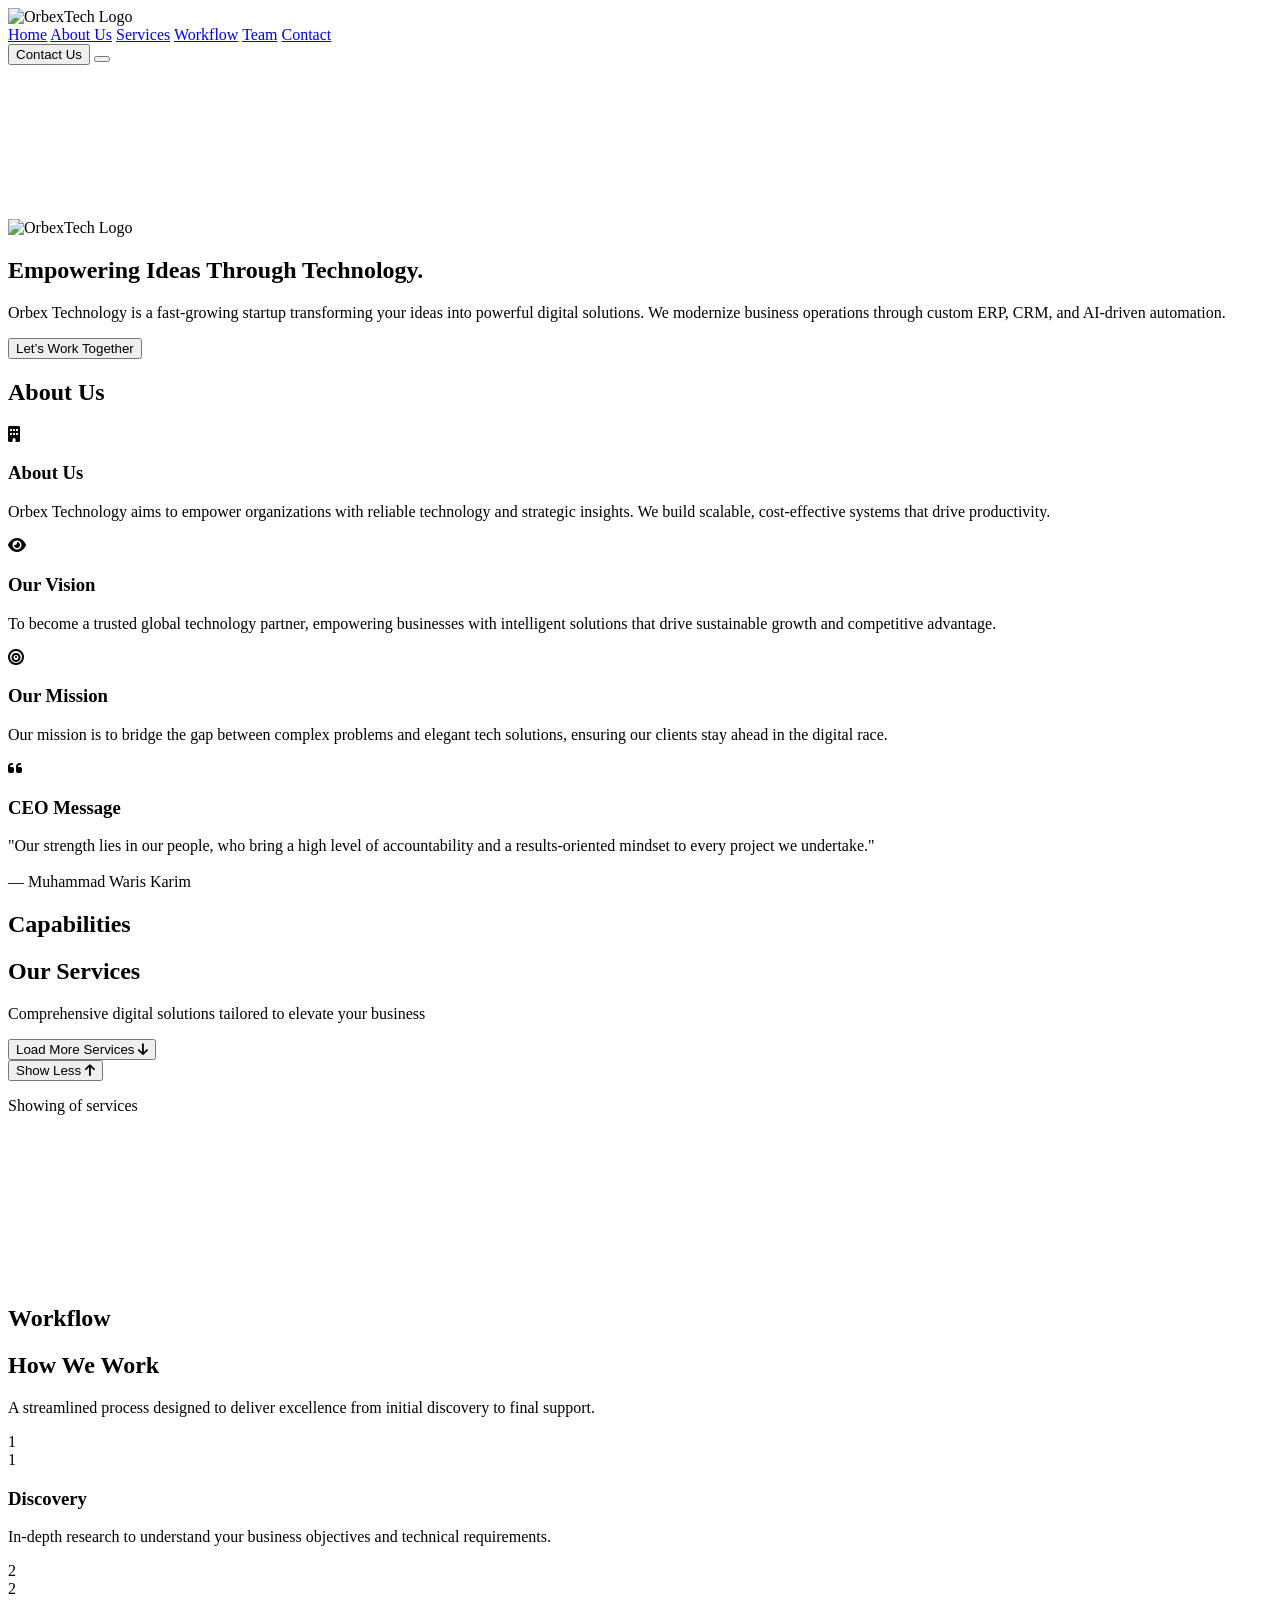
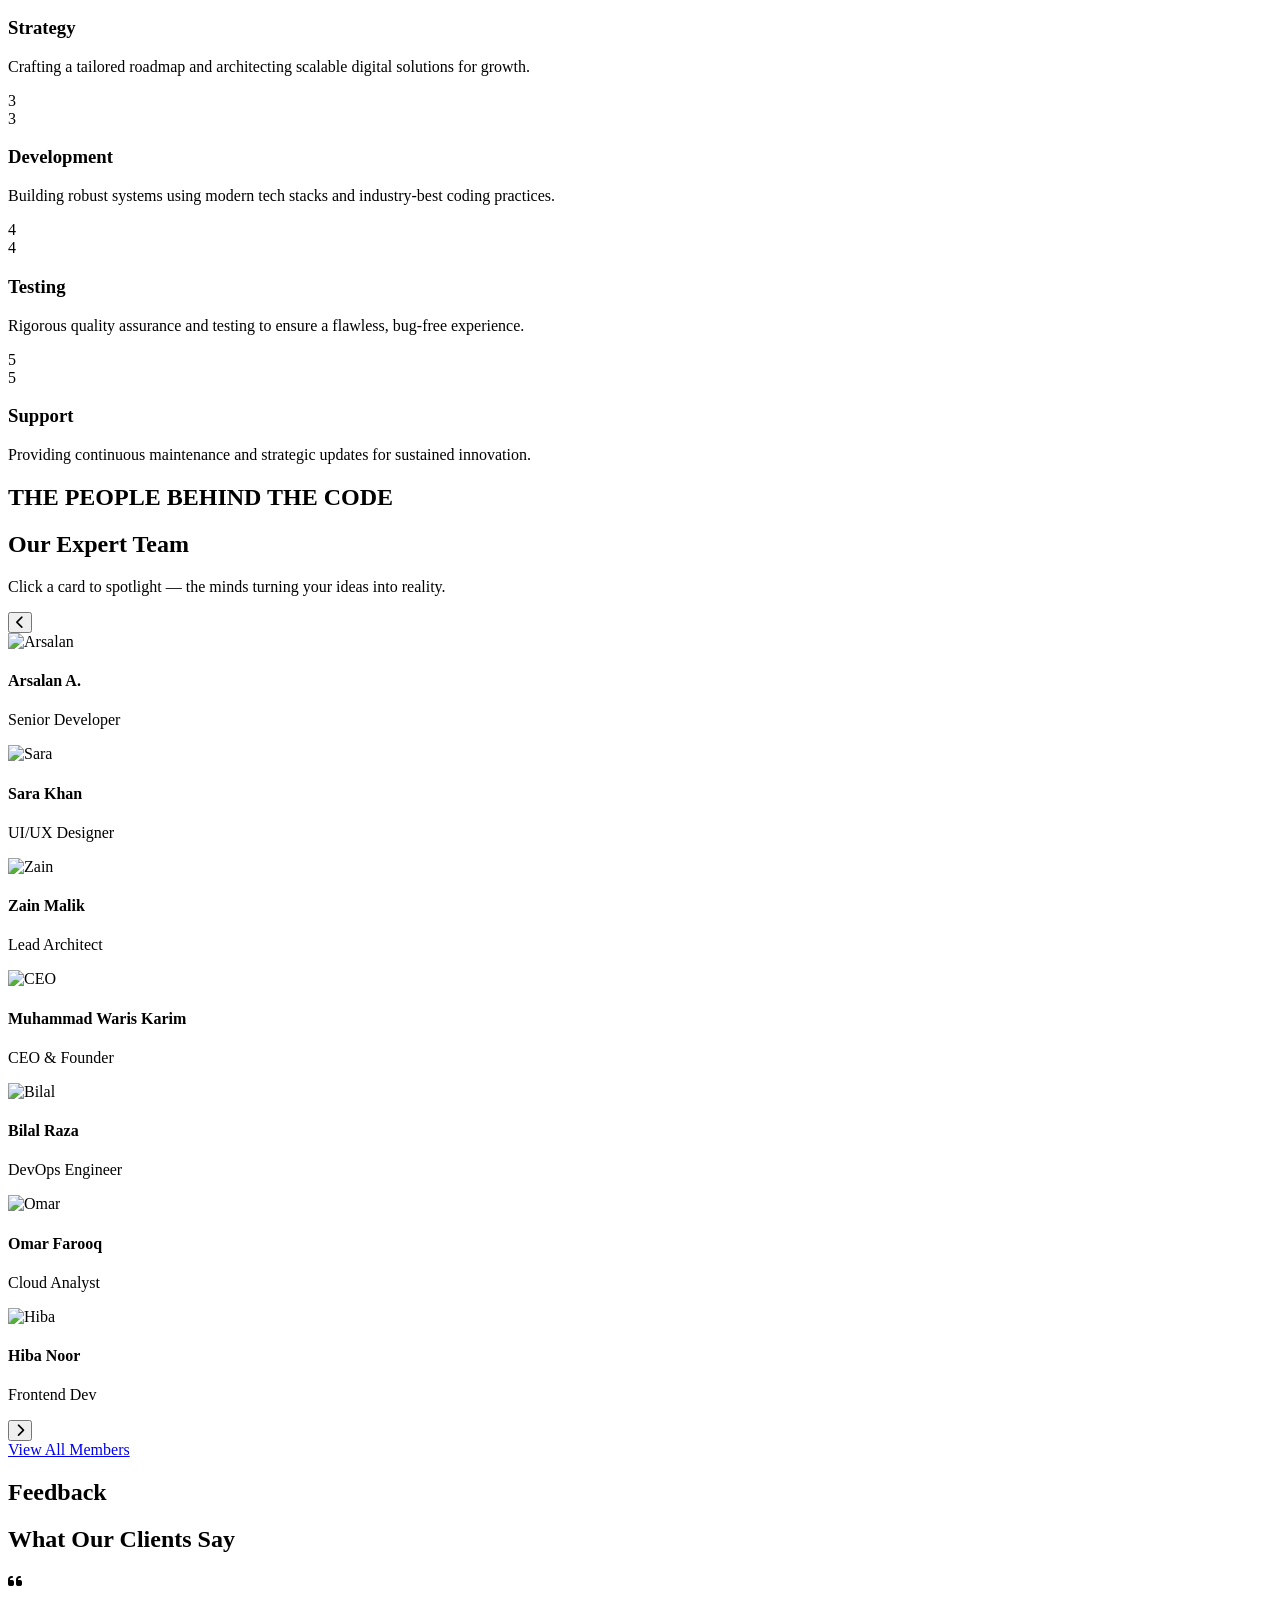
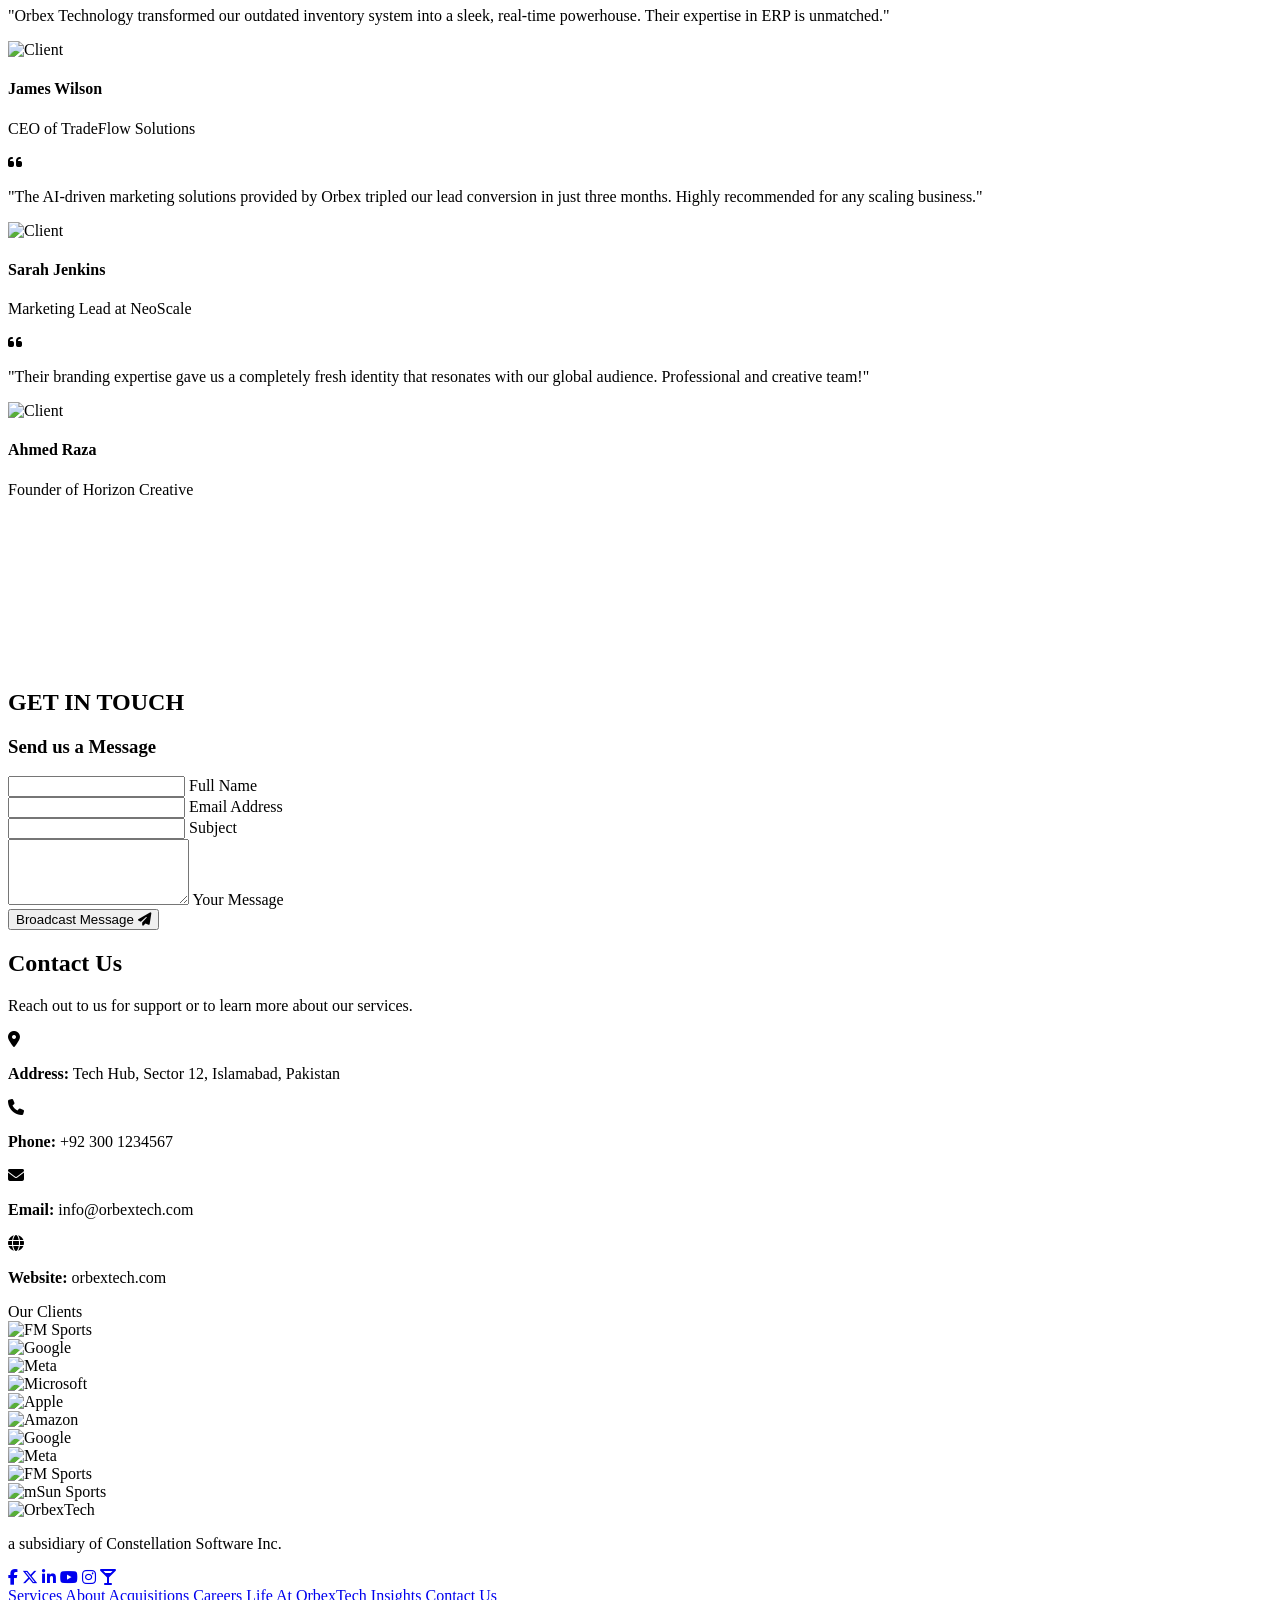
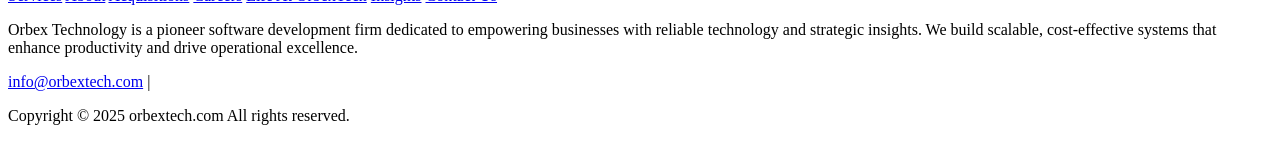
==== index.html @ 22288307 "Revert "Merge pull request #1 from jaweria15/FN" This reverts commit 90bc50b3d7a86ca5b21a5c7904facc3" ====
<!DOCTYPE html>
<html lang="en">

<head>
    <meta charset="UTF-8">
    <meta name="viewport" content="width=device-width, initial-scale=1.0">
    <title>OrbexTech | Tech Reality</title>
    <link rel="stylesheet" href="assets/css/style.css">
    <link rel="stylesheet" href="https://cdnjs.cloudflare.com/ajax/libs/font-awesome/6.4.0/css/all.min.css">
    <link
        href="https://fonts.googleapis.com/css2?family=Fira+Code:wght@400;600;700&family=Inter:wght@300;400;700&display=swap"
        rel="stylesheet">
    <script src="https://cdn.tailwindcss.com"></script>
    <link rel="stylesheet" href="https://cdnjs.cloudflare.com/ajax/libs/font-awesome/6.4.0/css/all.min.css">
    <link rel="stylesheet" href="https://cdnjs.cloudflare.com/ajax/libs/font-awesome/6.4.0/css/all.min.css">
    <script src="https://cdn.tailwindcss.com"></script>
    <script defer src="https://unpkg.com/alpinejs@3.x.x/dist/cdn.min.js"></script>
    <script src="https://cdnjs.cloudflare.com/ajax/libs/gsap/3.12.2/gsap.min.js"></script>
    <link rel="stylesheet" href="https://cdnjs.cloudflare.com/ajax/libs/font-awesome/6.4.2/css/all.min.css">
</head>

<body>
    <div class="ambient-glow"></div>
    <div class="ambient-glow ambient-glow-2"></div>

    <header class="main-header" id="header">
        <div class="header-container">
            <nav>
                <div class="nav-logo" id="navLogo">
                    <img src="assets/images/logo1.png" alt="OrbexTech Logo" class="footer-logo">
                </div>
                <div class="nav-links" id="navLinks">
                    <a href="#home">Home</a>
                    <a href="#Aboutus">About Us</a>
                    <a href="#Services">Services</a>
                    <a href="#Process">Workflow</a>
                    <a href="#Team">Team</a>
                    <a href="#contact">Contact</a>
                </div>
                <button class="btn nav-contact-btn " onclick="scrollToContact()"><span>Contact Us</span></button>
                <button class="nav-hamburger" id="navHamburger" aria-label="Toggle menu">
                    <span></span><span></span><span></span>
                </button>
            </nav>
        </div>
    </header>

    <!-- Update this div in your HTML - it should be right after body tag -->

    <section id="home" class="hero">
        <video autoplay muted loop playsinline class="hero-video">
            <source src="assets/images/hero1.mp4" type="video/mp4">
        </video>
        <div class="hero-overlay"></div>
        <div class="hero-content">
            <div class="flex justify-center mb-8" id="heroLogo">
                <img src="assets/images/logo1.png" alt="OrbexTech Logo"
                    class="max-w-[400px] lg:max-w-[550px] w-full h-auto drop-shadow-[0_0_30px_rgba(90,185,234,0.3)]">
            </div>
            <h1 class="text-4xl lg:text-6xl font-extrabold text-white tracking-tighter mb-4">Empowering Ideas Through
                <span class="text-[#7DD3FC]">Technology</span>.</h1>
            <p class="text-gray-300 text-lg lg:text-xl max-w-2xl mx-auto leading-relaxed mb-10">
                Orbex Technology is a fast-growing startup transforming your ideas into powerful digital solutions. We
                modernize business operations through custom ERP, CRM, and AI-driven automation.
            </p>
            <button class="btn"><span>Let’s Work Together</span></button>
        </div>
    </section>
    <section class="about-section py-15 bg-[#050505] relative overflow-hidden" id="Aboutus">
        <div class="max-w-7xl mx-auto px-6 relative z-10">

            <div class="text-center mb-10">

                <h1 class="text-5xl font-bold text-white tracking-tighter" id="about-title">About Us</h1>
                <div class="h-1 w-12 bg-[#2E4A71] mx-auto mt-4" id="about-line"></div>
            </div>

            <div class="grid grid-cols-1 md:grid-cols-2 lg:grid-cols-4 gap-8">

                <div
                    class="reveal-card about-card opacity-0 bg-[#0f0f12] border border-white/10 p-10 rounded-2xl hover:border-[#7DD3FC]/50 transition-all duration-300 group">
                    <div class="text-[#7DD3FC] text-3xl mb-6 group-hover:scale-110 transition-transform">
                        <i class="fas fa-building"></i>
                    </div>
                    <h3 class="text-white font-bold text-xl mb-4">About Us</h3>
                    <p class="text-gray-400 text-sm leading-relaxed">Orbex Technology aims to empower organizations with
                        reliable technology and strategic insights. We build scalable, cost-effective systems that drive
                        productivity.</p>
                </div>

                <div
                    class="reveal-card about-card opacity-0 bg-[#0f0f12] border border-white/10 p-10 rounded-2xl hover:border-[#2E4A71]/50 transition-all duration-300 group">
                    <div class="text-[#2E4A71] text-3xl mb-6 group-hover:scale-110 transition-transform">
                        <i class="fas fa-eye"></i>
                    </div>
                    <h3 class="text-white font-bold text-xl mb-4">Our Vision</h3>
                    <p class="text-gray-400 text-sm leading-relaxed">To become a trusted global technology partner,
                        empowering businesses with intelligent solutions that drive sustainable growth and competitive
                        advantage.</p>
                </div>

                <div
                    class="reveal-card about-card opacity-0 bg-[#0f0f12] border border-white/10 p-10 rounded-2xl hover:border-[#7DD3FC]/50 transition-all duration-300 group">
                    <div class="text-[#7DD3FC] text-3xl mb-6 group-hover:scale-110 transition-transform">
                        <i class="fas fa-bullseye"></i>
                    </div>
                    <h3 class="text-white font-bold text-xl mb-4">Our Mission</h3>
                    <p class="text-gray-400 text-sm leading-relaxed">Our mission is to bridge the gap between complex
                        problems and elegant tech solutions, ensuring our clients stay ahead in the digital race.</p>
                </div>

                <div
                    class="reveal-card about-card opacity-0 bg-[#0f0f12] border border-white/10 p-10 rounded-2xl hover:border-[#2E4A71]/50 transition-all duration-300 group">
                    <div class="text-[#2E4A71] text-3xl mb-6 group-hover:scale-110 transition-transform">
                        <i class="fas fa-quote-left"></i>
                    </div>
                    <h3 class="text-white font-bold text-xl mb-4">CEO Message</h3>
                    <p class="text-gray-400 text-sm leading-relaxed">"Our strength lies in our people, who bring a high
                        level of accountability and a results-oriented mindset to every project we undertake." <br><br>—
                        Muhammad Waris Karim</p>
                </div>

            </div>
        </div>
    </section>

    <div class="reveal-on-scroll">



        <section id="Services" class="py-16 lg:py-24 bg-[#050505] relative overflow-hidden" x-data="servicesApp()"
            x-init="init()">
            <!-- Background Effects -->
            <div class="absolute inset-0 pointer-events-none">
                <div class="absolute top-0 left-0 w-96 h-96 bg-[#2E4A71]/20 rounded-full filter blur-3xl"></div>
                <div class="absolute bottom-0 right-0 w-96 h-96 bg-[#7DD3FC]/20 rounded-full filter blur-3xl"></div>
            </div>

            <div class="max-w-7xl mx-auto px-4 sm:px-6 mb-10 lg:mb-16">
                <h2 class="text-[#7DD3FC] font-mono tracking-[0.3em] uppercase text-[10px] lg:text-xs mb-3">Capabilities
                </h2>
                <h1 class="text-4xl sm:text-5xl lg:text-5xl font-bold text-white tracking-tighter">Our <span
                        class="text-[#2E4A71]">Services</span></h1>
                <div class="h-1 w-16 lg:w-20 bg-[#2E4A71] mt-4"></div>
                <p class="text-gray-400 text-sm lg:text-base max-w-2xl mt-4">Comprehensive digital solutions tailored to
                    elevate your business</p>
            </div>

            <!-- Services Grid - Shows only visible services -->
            <div
                class="max-w-7xl mx-auto px-4 sm:px-6 grid grid-cols-1 md:grid-cols-2 lg:grid-cols-3 gap-4 lg:gap-8 relative z-10">
                <template x-for="(service, index) in visibleServices" :key="index">
                    <div
                        class="service-card group relative h-[350px] sm:h-[400px] lg:h-[450px] rounded-2xl lg:rounded-[2rem] overflow-hidden border border-white/10 hover:border-[#7DD3FC]/30 transition-all duration-500">
                        <!-- Background Image -->
                        <img :src="service.image"
                            class="absolute inset-0 w-full h-full object-cover transition-transform duration-700 group-hover:scale-110"
                            :alt="service.title">

                        <!-- Gradient Overlay -->
                        <div
                            class="absolute inset-0 bg-gradient-to-t from-[#0D0D0E] via-[#0D0D0E]/80 to-transparent opacity-90 group-hover:opacity-80 transition-opacity duration-500">
                        </div>

                        <!-- Icon - Responsive sizing -->
                        <div class="absolute top-6 left-6 lg:top-8 lg:left-8 w-10 h-10 lg:w-14 lg:h-14 bg-[#050505]/80 backdrop-blur-md rounded-xl lg:rounded-2xl border border-white/20 flex items-center justify-center z-20"
                            :style="'border-color: ' + service.color + '30'">
                            <i :class="service.icon" class="text-lg lg:text-2xl" :style="'color: ' + service.color"></i>
                        </div>

                        <!-- Content - Responsive text sizes -->
                        <div
                            class="absolute inset-x-0 bottom-0 p-5 lg:p-10 z-20 transform transition-transform duration-500 translate-y-0 lg:translate-y-8 group-hover:translate-y-0">
                            <h3 class="text-xl lg:text-2xl font-bold text-white mb-2 lg:mb-3" x-html="service.title">
                            </h3>

                            <!-- Features List (visible on hover) -->
                            <div
                                class="space-y-1 lg:space-y-2 mb-3 lg:mb-4 opacity-0 max-h-0 group-hover:opacity-100 group-hover:max-h-40 transition-all duration-500 delay-100 overflow-hidden">
                                <template x-for="(feature, idx) in service.features" :key="idx">
                                    <div class="flex items-center gap-2">
                                        <i class="fas fa-check-circle text-xs" :style="'color: ' + service.color"></i>
                                        <span class="text-gray-300 text-xs lg:text-sm" x-text="feature"></span>
                                    </div>
                                </template>
                            </div>

                            <!-- Description - appears on hover -->
                            <p class="text-gray-300 text-xs lg:text-sm leading-relaxed mb-3 lg:mb-4 opacity-0 max-h-0 group-hover:opacity-100 group-hover:max-h-20 transition-all duration-500 delay-200"
                                x-text="service.description"></p>

                            <!-- Explore Link -->
                            <a :href="service.url"
                                class="flex items-center gap-2 text-xs lg:text-sm font-bold uppercase tracking-widest cursor-pointer transition-all duration-300 hover:gap-3"
                                :style="'color: ' + service.color" target="_blank">
                                Explore More <i class="fas fa-chevron-right text-[8px] lg:text-[10px]"></i>
                            </a>
                        </div>

                        <!-- Corner Accent -->
                        <div
                            class="absolute top-0 right-0 w-16 h-16 bg-gradient-to-br from-transparent to-white/5 rounded-bl-3xl">
                        </div>
                    </div>
                </template>
            </div>

            <!-- Load More Button -->
            <div class="text-center mt-10 lg:mt-16" x-show="!showAll">
                <button @click="loadMore"
                    class="group relative px-8 lg:px-12 py-3 lg:py-4 bg-transparent border-2 border-[var(--primary-blue)] rounded-full overflow-hidden transition-all duration-300 hover:scale-105">
                    <!-- Button Background Animation -->
                    <span
                        class="absolute inset-0 bg-gradient-to-r from-[var(--primary-blue)] to-[var(--accent-sky)] opacity-0 group-hover:opacity-100 transition-opacity duration-300"></span>

                    <!-- Button Content -->
                    <span
                        class="relative z-10 flex items-center gap-2 lg:gap-3 text-white font-bold text-sm lg:text-base">
                        <span>Load More Services</span>
                        <span class="flex items-center gap-1">
                            <span class="w-1 h-1 bg-white rounded-full animate-pulse"></span>
                            <span class="w-1 h-1 bg-white rounded-full animate-pulse animation-delay-200"></span>
                            <span class="w-1 h-1 bg-white rounded-full animate-pulse animation-delay-400"></span>
                        </span>
                        <i class="fas fa-arrow-down group-hover:translate-y-1 transition-transform duration-300"></i>
                    </span>
                </button>
            </div>

            <!-- Show Less Button (appears when all services are visible) -->
            <div class="text-center mt-10 lg:mt-16" x-show="showAll">
                <button @click="showLess"
                    class="group relative px-8 lg:px-12 py-3 lg:py-4 bg-transparent border-2 border-[#7DD3FC] rounded-full overflow-hidden transition-all duration-300 hover:border-[#2E4A71] hover:scale-105">
                    <span
                        class="absolute inset-0 bg-gradient-to-r from-[#7DD3FC] to-[#2E4A71] opacity-0 group-hover:opacity-20 transition-opacity duration-300"></span>
                    <span
                        class="relative z-10 flex items-center gap-2 lg:gap-3 text-white font-bold text-sm lg:text-base">
                        <span>Show Less</span>
                        <i class="fas fa-arrow-up group-hover:-translate-y-1 transition-transform duration-300"></i>
                    </span>
                </button>
            </div>

            <!-- Service Counter -->
            <div class="text-center mt-6 lg:mt-8">
                <p class="text-gray-500 text-xs lg:text-sm">
                    Showing <span x-text="visibleServices.length"></span> of <span x-text="services.length"></span>
                    services
                </p>
        </section>
    </div>


    <!-- How We Work Section -->
    <section id="Process" class="py-24 relative overflow-hidden">
        <video autoplay muted loop playsinline class="absolute inset-0 w-full h-full object-cover z-0 opacity-40">
            <source src="assets/images/bg_premium.mp4" type="video/mp4">
        </video>        <div class="max-w-7xl mx-auto px-6 mb-16 text-center">
            <h2 class="text-[var(--accent-sky)] font-mono tracking-[0.3em] uppercase text-xs mb-3">Workflow</h2>
            <h1 class="text-4xl lg:text-5xl font-bold text-white tracking-tighter">How We <span
                    class="text-[var(--primary-blue)]">Work</span></h1>
            <div
                class="h-1.5 w-24 bg-gradient-to-r from-[var(--primary-blue)] to-transparent mx-auto mt-4 rounded-full">
            </div>
            <p class="text-[var(--text-muted)] mt-6 max-w-2xl mx-auto">A streamlined process designed to deliver
                excellence from initial discovery to final support.</p>
        </div>
        <div class="max-w-7xl mx-auto px-6 relative z-10 grid grid-cols-1 sm:grid-cols-2 lg:grid-cols-5 gap-6">

            <div
                class="relative bg-white/5 border border-white/10 p-10 rounded-[2.5rem] hover:border-[#2563EB] hover:bg-[#2563EB]/10 hover:-translate-y-3 transition-all duration-500 group overflow-hidden">
                <div
                    class="absolute -bottom-4 -right-4 text-9xl font-black text-white/5 group-hover:text-[#2563EB]/10 transition-colors">
                    1</div>
                <div
                    class="w-16 h-16 rounded-2xl bg-[#2563EB] flex items-center justify-center text-white font-bold text-2xl mb-8 shadow-[0_0_20px_rgba(0,82,255,0.4)] group-hover:scale-110 transition-all">
                    1</div>
                <h3 class="text-white font-bold text-2xl mb-4">Discovery</h3>
                <p class="text-gray-400 text-sm leading-relaxed mb-4">In-depth research to understand your business
                    objectives and technical requirements.</p>
                <div class="w-8 h-1 bg-[#2563EB] rounded-full group-hover:w-full transition-all duration-700"></div>
            </div>

            <div
                class="relative bg-white/5 border border-white/10 p-10 rounded-[2.5rem] hover:border-[#7DD3FC] hover:bg-[#7DD3FC]/10 hover:-translate-y-3 transition-all duration-500 group overflow-hidden">
                <div
                    class="absolute -bottom-4 -right-4 text-9xl font-black text-white/5 group-hover:text-[#7DD3FC]/10 transition-colors">
                    2</div>
                <div
                    class="w-16 h-16 rounded-2xl bg-[#7DD3FC] flex items-center justify-center text-white font-bold text-2xl mb-8 shadow-[0_0_20px_rgba(0,209,255,0.4)] group-hover:scale-110 transition-all">
                    2</div>
                <h3 class="text-white font-bold text-2xl mb-4">Strategy</h3>
                <p class="text-gray-400 text-sm leading-relaxed mb-4">Crafting a tailored roadmap and architecting
                    scalable digital solutions for growth.</p>
                <div class="w-8 h-1 bg-[#7DD3FC] rounded-full group-hover:w-full transition-all duration-700"></div>
            </div>

            <div
                class="relative bg-white/5 border border-white/10 p-10 rounded-[2.5rem] hover:border-[#2563EB] hover:bg-[#2563EB]/10 hover:-translate-y-3 transition-all duration-500 group overflow-hidden">
                <div
                    class="absolute -bottom-4 -right-4 text-9xl font-black text-white/5 group-hover:text-[#2563EB]/10 transition-colors">
                    3</div>
                <div
                    class="w-16 h-16 rounded-2xl bg-[#2563EB] flex items-center justify-center text-white font-bold text-2xl mb-8 shadow-[0_0_20px_rgba(0,82,255,0.4)] group-hover:scale-110 transition-all">
                    3</div>
                <h3 class="text-white font-bold text-2xl mb-4">Development</h3>
                <p class="text-gray-400 text-sm leading-relaxed mb-4">Building robust systems using modern tech stacks
                    and industry-best coding practices.</p>
                <div class="w-8 h-1 bg-[#2563EB] rounded-full group-hover:w-full transition-all duration-700"></div>
            </div>

            <div
                class="relative bg-white/5 border border-white/10 p-10 rounded-[2.5rem] hover:border-[#7DD3FC] hover:bg-[#7DD3FC]/10 hover:-translate-y-3 transition-all duration-500 group overflow-hidden">
                <div
                    class="absolute -bottom-4 -right-4 text-9xl font-black text-white/5 group-hover:text-[#7DD3FC]/10 transition-colors">
                    4</div>
                <div
                    class="w-16 h-16 rounded-2xl bg-[#7DD3FC] flex items-center justify-center text-white font-bold text-2xl mb-8 shadow-[0_0_20px_rgba(0,209,255,0.4)] group-hover:scale-110 transition-all">
                    4</div>
                <h3 class="text-white font-bold text-2xl mb-4">Testing</h3>
                <p class="text-gray-400 text-sm leading-relaxed mb-4">Rigorous quality assurance and testing to ensure a
                    flawless, bug-free experience.</p>
                <div class="w-8 h-1 bg-[#7DD3FC] rounded-full group-hover:w-full transition-all duration-700"></div>
            </div>

            <div
                class="relative bg-white/5 border border-white/10 p-10 rounded-[2.5rem] hover:border-[#2563EB] hover:bg-[#2563EB]/10 hover:-translate-y-3 transition-all duration-500 group overflow-hidden">
                <div
                    class="absolute -bottom-4 -right-4 text-9xl font-black text-white/5 group-hover:text-[#2563EB]/10 transition-colors">
                    5</div>
                <div
                    class="w-16 h-16 rounded-2xl bg-[#2563EB] flex items-center justify-center text-white font-bold text-2xl mb-8 shadow-[0_0_20px_rgba(0,82,255,0.4)] group-hover:scale-110 transition-all">
                    5</div>
                <h3 class="text-white font-bold text-2xl mb-4">Support</h3>
                <p class="text-gray-400 text-sm leading-relaxed mb-4">Providing continuous maintenance and strategic
                    updates for sustained innovation.</p>
                <div class="w-8 h-1 bg-[#2563EB] rounded-full group-hover:w-full transition-all duration-700"></div>
            </div>
        </div>
    </section>
    </div>


    <!-- Our Team Section -->
    <section id="Team" class="team-section bg-[var(--bg-base)] reveal-on-scroll">
        <div class="max-w-7xl mx-auto px-6 mb-16 text-center">
            <h2 class="text-[var(--accent-sky)] font-mono tracking-[0.3em] uppercase text-[10px] lg:text-xs mb-3">THE
                PEOPLE BEHIND THE CODE</h2>
            <h1 class="text-4xl lg:text-6xl font-black text-white tracking-tighter mb-4">Our <span
                    class="text-gradient">Expert Team</span></h1>
            <p class="text-[var(--text-muted)] max-w-xl mx-auto text-sm lg:text-base">Click a card to spotlight — the
                minds turning your ideas into reality.</p>
        </div>

        <div class="team-carousel-container">
            <!-- Left Arrow -->
            <button class="team-nav-btn" id="teamPrev"><i class="fas fa-chevron-left"></i></button>

            <!-- Card 1 -->
            <div class="team-card hidden lg:block">
                <div class="team-avatar-wrap">
                    <img src="https://images.unsplash.com/photo-1507003211169-0a1dd7228f2d?w=150" alt="Arsalan">
                </div>
                <h4>Arsalan A.</h4>
                <p>Senior Developer</p>
            </div>

            <!-- Card 2 -->
            <div class="team-card hidden md:block">
                <div class="team-avatar-wrap">
                    <img src="https://images.unsplash.com/photo-1494790108377-be9c29b29330?w=150" alt="Sara">
                </div>
                <h4>Sara Khan</h4>
                <p>UI/UX Designer</p>
            </div>

            <!-- Card 3 -->
            <div class="team-card">
                <div class="team-avatar-wrap">
                    <img src="https://images.unsplash.com/photo-1472099645785-5658abf4ff4e?w=150" alt="Zain">
                </div>
                <h4>Zain Malik</h4>
                <p>Lead Architect</p>
            </div>

            <!-- Card 4 (Spotlight Center) -->
            <div class="team-card spotlight">
                <div class="team-avatar-wrap">
                    <img src="https://images.unsplash.com/photo-1519085360753-af0119f7cbe7?w=300" alt="CEO">
                </div>
                <h4>Muhammad Waris Karim</h4>
                <p>CEO & Founder</p>
            </div>

            <!-- Card 5 -->
            <div class="team-card">
                <div class="team-avatar-wrap">
                    <img src="https://images.unsplash.com/photo-1544005313-94ddf0286df2?w=150" alt="Bilal">
                </div>
                <h4>Bilal Raza</h4>
                <p>DevOps Engineer</p>
            </div>

            <!-- Card 6 -->
            <div class="team-card hidden md:block">
                <div class="team-avatar-wrap">
                    <img src="https://images.unsplash.com/photo-1500648767791-00dcc994a43e?w=150" alt="Omar">
                </div>
                <h4>Omar Farooq</h4>
                <p>Cloud Analyst</p>
            </div>

            <!-- Card 7 -->
            <div class="team-card hidden lg:block">
                <div class="team-avatar-wrap">
                    <img src="https://images.unsplash.com/photo-1573497019940-1c28c88b4f3e?w=150" alt="Hiba">
                </div>
                <h4>Hiba Noor</h4>
                <p>Frontend Dev</p>
            </div>

            <!-- Right Arrow -->
            <button class="team-nav-btn" id="teamNext"><i class="fas fa-chevron-right"></i></button>
        </div>

        <a href="team.html" class="btn mt-12">
            <span>View All Members</span>
        </a>
    </section>

    <!-- Testimonials Section -->
    <section class="py-24 bg-[var(--bg-base)] relative overflow-hidden">
        <div class="max-w-7xl mx-auto px-6 text-center mb-16">
            <h2 class="text-[var(--accent-sky)] font-mono tracking-[0.3em] uppercase text-xs mb-3">Feedback</h2>
            <h1 class="text-4xl lg:text-5xl font-bold text-white tracking-tighter">What Our <span
                    class="text-[var(--primary-blue)]">Clients Say</span></h1>
            <div
                class="h-1.5 w-24 bg-gradient-to-r from-[var(--primary-blue)] to-transparent mx-auto mt-4 rounded-full">
            </div>
        </div>

        <div class="max-w-7xl mx-auto px-6 grid grid-cols-1 md:grid-cols-3 gap-8 relative z-10">
            <!-- Testimonial 1 -->
            <div
                class="bg-white/5 border border-white/10 p-8 rounded-[2.5rem] hover:border-[#7DD3FC]/30 transition-all duration-500">
                <div class="text-[#7DD3FC] text-3xl mb-6"><i class="fas fa-quote-left"></i></div>
                <p class="text-gray-300 italic mb-8">"Orbex Technology transformed our outdated inventory system into a
                    sleek, real-time powerhouse. Their expertise in ERP is unmatched."</p>
                <div class="flex items-center gap-4">
                    <div class="w-12 h-12 rounded-full overflow-hidden border-2 border-[#7DD3FC]">
                        <img src="https://i.pravatar.cc/150?u=1" alt="Client">
                    </div>
                    <div>
                        <h4 class="text-white font-bold">James Wilson</h4>
                        <p class="text-gray-500 text-sm">CEO of TradeFlow Solutions</p>
                    </div>
                </div>
            </div>

            <!-- Testimonial 2 -->
            <div
                class="bg-white/5 border border-white/10 p-8 rounded-[2.5rem] hover:border-[#2563EB]/30 transition-all duration-500">
                <div class="text-[#2563EB] text-3xl mb-6"><i class="fas fa-quote-left"></i></div>
                <p class="text-gray-300 italic mb-8">"The AI-driven marketing solutions provided by Orbex tripled our
                    lead conversion in just three months. Highly recommended for any scaling business."</p>
                <div class="flex items-center gap-4">
                    <div class="w-12 h-12 rounded-full overflow-hidden border-2 border-[#2563EB]">
                        <img src="https://i.pravatar.cc/150?u=2" alt="Client">
                    </div>
                    <div>
                        <h4 class="text-white font-bold">Sarah Jenkins</h4>
                        <p class="text-gray-500 text-sm">Marketing Lead at NeoScale</p>
                    </div>
                </div>
            </div>

            <!-- Testimonial 3 -->
            <div
                class="bg-white/5 border border-white/10 p-8 rounded-[2.5rem] hover:border-[#7DD3FC]/30 transition-all duration-500">
                <div class="text-[#7DD3FC] text-3xl mb-6"><i class="fas fa-quote-left"></i></div>
                <p class="text-gray-300 italic mb-8">"Their branding expertise gave us a completely fresh identity that
                    resonates with our global audience. Professional and creative team!"</p>
                <div class="flex items-center gap-4">
                    <div class="w-12 h-12 rounded-full overflow-hidden border-2 border-[#7DD3FC]">
                        <img src="https://i.pravatar.cc/150?u=3" alt="Client">
                    </div>
                    <div>
                        <h4 class="text-white font-bold">Ahmed Raza</h4>
                        <p class="text-gray-500 text-sm">Founder of Horizon Creative</p>
                    </div>
                </div>
            </div>
        </div>
    </section>

    <section id="contact" class="contact-us-section">
        <video autoplay muted loop playsinline class="absolute inset-0 w-full h-full object-cover z-0 opacity-30">
            <source src="assets/images/bg_premium.mp4" type="video/mp4">
        </video>
        <div class="contact-main-container">
            <div class="contact-header-top">
                <h2 class="upgrade-title" style="color: var(--white);">GET IN TOUCH</h2>
                <div class="upgrade-underline"></div>
            </div>

            <div class="contact-split-wrapper">
                <div class="contact-form-side">
                    <h3 class="text-2xl font-bold mb-8">Send us a <span class="text-gradient">Message</span></h3>
                    <form id="contactForm">
                        <div class="form-group">
                            <input type="text" id="name" required placeholder=" " />
                            <label for="name" class="form-label">Full Name</label>
                        </div>

                        <div class="form-group">
                            <input type="email" id="email" required placeholder=" " />
                            <label for="email" class="form-label">Email Address</label>
                        </div>
                        <div class="form-group">
                            <input type="text" id="subject" required placeholder=" " />
                            <label for="subject" class="form-label">Subject</label>
                        </div>
                        <div class="form-group">
                            <textarea id="message" required placeholder=" " rows="4"></textarea>
                            <label for="message" class="form-label">Your Message</label>
                        </div>

                        <button type="submit" class="btn w-full">
                            <span>
                                Broadcast Message <i class="fas fa-paper-plane ml-2"></i>
                            </span>
                        </button>
                    </form>
                </div>

                <div class="contact-info-side">
                    <div class="info-content">
                        <h2>Contact Us</h2>
                        <div class="contact-accent-line "></div>
                        <p>Reach out to us for support or to learn more about our services.</p>

                        <div class="info-details">
                            <div class="detail-box">
                                <i class="fas fa-location-dot"></i>
                                <p><strong>Address:</strong> Tech Hub, Sector 12, Islamabad, Pakistan</p>
                            </div>
                            <div class="detail-box">
                                <i class="fas fa-phone"></i>
                                <p><strong>Phone:</strong> +92 300 1234567</p>
                            </div>
                            <div class="detail-box">
                                <i class="fas fa-envelope"></i>
                                <p><strong>Email:</strong> info@orbextech.com</p>
                            </div>
                            <div class="detail-box">
                                <i class="fas fa-globe"></i>
                                <p><strong>Website:</strong> orbextech.com</p>
                            </div>
                        </div>
                    </div>
                </div>
            </div>
        </div>
    </section>

    <footer class="site-footer">
        <!-- Our Clients Ã¢â‚¬â€ Colored Row -->
        <section class="clients-colored-section">
            <div class="max-w-7xl mx-auto px-6 mb-12">
                <div class="flex items-center gap-4">
                    <span class="clients-colored-label">Our Clients</span>
                    <div class="clients-colored-line"></div>
                </div>
            </div>

            <div class="relative flex overflow-hidden group">
                <div class="absolute inset-y-0 left-0 w-32 bg-gradient-to-r from-[#1A1A1B] to-transparent z-10"></div>
                <div class="absolute inset-y-0 right-0 w-32 bg-gradient-to-l from-[#1A1A1B] to-transparent z-10"></div>

                <div class="animate-marquee flex items-center gap-8 py-4">
                    <div
                        class="logo-glass logo-glass-colored px-10 py-6 rounded-2xl flex items-center justify-center min-w-[200px]">
                        <img src="assets/images/clients/FM.png" alt="FM Sports" class="h-8 transition-all duration-500">
                    </div>
                    <div
                        class="logo-glass logo-glass-colored px-10 py-6 rounded-2xl flex items-center justify-center min-w-[200px]">
                        <img src="https://upload.wikimedia.org/wikipedia/commons/2/2f/Google_2015_logo.svg" alt="Google"
                            class="h-8 transition-all duration-500">
                    </div>
                    <div
                        class="logo-glass logo-glass-colored px-10 py-6 rounded-2xl flex items-center justify-center min-w-[200px]">
                        <img src="https://upload.wikimedia.org/wikipedia/commons/0/05/Facebook_Logo_%282019%29.png"
                            alt="Meta" class="h-8 transition-all duration-500">
                    </div>
                    <div
                        class="logo-glass logo-glass-colored px-10 py-6 rounded-2xl flex items-center justify-center min-w-[200px]">
                        <img src="https://upload.wikimedia.org/wikipedia/commons/4/44/Microsoft_logo.svg"
                            alt="Microsoft" class="h-8 transition-all duration-500">
                    </div>
                    <div
                        class="logo-glass logo-glass-colored px-10 py-6 rounded-2xl flex items-center justify-center min-w-[200px]">
                        <img src="https://upload.wikimedia.org/wikipedia/commons/f/fa/Apple_logo_black.svg" alt="Apple"
                            class="h-8 transition-all duration-500">
                    </div>
                    <div
                        class="logo-glass logo-glass-colored px-10 py-6 rounded-2xl flex items-center justify-center min-w-[200px]">
                        <img src="https://upload.wikimedia.org/wikipedia/commons/a/a9/Amazon_logo.svg" alt="Amazon"
                            class="h-8 transition-all duration-500">
                    </div>
                    <div
                        class="logo-glass logo-glass-colored px-10 py-6 rounded-2xl flex items-center justify-center min-w-[200px]">
                        <img src="https://upload.wikimedia.org/wikipedia/commons/2/2f/Google_2015_logo.svg" alt="Google"
                            class="h-8 transition-all duration-500">
                    </div>
                    <div
                        class="logo-glass logo-glass-colored px-10 py-6 rounded-2xl flex items-center justify-center min-w-[200px]">
                        <img src="https://upload.wikimedia.org/wikipedia/commons/0/05/Facebook_Logo_%282019%29.png"
                            alt="Meta" class="h-8 transition-all duration-500">
                    </div>
                    <div
                        class="logo-glass logo-glass-colored px-10 py-6 rounded-2xl flex items-center justify-center min-w-[200px]">
                        <img src="assets/images/clients/FM.png" alt="FM Sports" class="h-8 transition-all duration-500">
                    </div>
                    <div
                        class="logo-glass logo-glass-colored px-10 py-6 rounded-2xl flex items-center justify-center min-w-[200px]">
                        <img src="assets/images/clients/mSunSportsLogo.png" alt="mSun Sports"
                            class="h-8 transition-all duration-500">
                    </div>
                </div>
            </div>
        </section>

        <div class="footer-main">
            <div class="footer-container">
                <div class="footer-brand">
                    <img src="assets/images/logo1.png" alt="OrbexTech" class="footer-logo">
                    <p class="subsidiary">a subsidiary of Constellation Software Inc.</p>
                    <div class="social-icons">
                        <a href="#"><i class="fab fa-facebook-f"></i></a>
                        <a href="#"><i class="fab fa-x-twitter"></i></a>
                        <a href="#"><i class="fab fa-linkedin-in"></i></a>
                        <a href="#"><i class="fab fa-youtube"></i></a>
                        <a href="#"><i class="fab fa-instagram"></i></a>
                        <a href="#"><i class="fas fa-glass-martini-alt"></i></a>
                    </div>
                </div>

                <div class="footer-info">
                    <nav class="footer-nav">
                        <a href="#">Services</a>
                        <a href="#">About</a>
                        <a href="#">Acquisitions</a>
                        <a href="#">Careers</a>
                        <a href="#">Life At OrbexTech</a>
                        <a href="#">Insights</a>
                        <a href="#">Contact Us</a>
                    </nav>
                    <p class="footer-description">
                        Orbex Technology is a pioneer software development firm dedicated to empowering businesses with
                        reliable technology and strategic insights. We build scalable, cost-effective systems that
                        enhance productivity and drive operational excellence.
                    </p>
                    <div class="footer-contacts">
                        <a href="mailto:info@orbextech.com">info@orbextech.com</a>
                        <span class="divider">|</span>
                    </div>
                </div>
            </div>
        </div>

        <div class="footer-bottom">
            <p>Copyright &copy; 2025 orbextech.com All rights reserved.</p>
        </div>
    </footer>
    <script src="assets/js/main.js"></script>
    <!-- Add Three.js library -->


    <!-- Your Three.js script -->
    <script type="module">
        import * as THREE from 'three';

        // Create a simple background scene
        function initThreeBackground() {
            const container = document.createElement('div');
            container.style.position = 'fixed';
            container.style.top = '0';
            container.style.left = '0';
            container.style.width = '100%';
            container.style.height = '100%';
            container.style.zIndex = '-1';
            container.style.pointerEvents = 'none';
            document.body.appendChild(container);

            const scene = new THREE.Scene();
            const camera = new THREE.PerspectiveCamera(75, window.innerWidth / window.innerHeight, 0.1, 1000);
            const renderer = new THREE.WebGLRenderer({ alpha: true });

            renderer.setSize(window.innerWidth, window.innerHeight);
            renderer.setClearColor(0x000000, 0); // Transparent background
            container.appendChild(renderer.domElement);

            // Create floating particles
            const particlesGeometry = new THREE.BufferGeometry();
            const particlesCount = 500;
            const posArray = new Float32Array(particlesCount * 3);

            for (let i = 0; i < particlesCount * 3; i += 3) {
                posArray[i] = (Math.random() - 0.5) * 10;
                posArray[i + 1] = (Math.random() - 0.5) * 10;
                posArray[i + 2] = (Math.random() - 0.5) * 10;
            }

            particlesGeometry.setAttribute('position', new THREE.BufferAttribute(posArray, 3));

            const particlesMaterial = new THREE.PointsMaterial({
                size: 0.02,
                color: 0x3B82F6, // Electric Blue
                transparent: true,
                opacity: 0.6
            });

            const particlesMesh = new THREE.Points(particlesGeometry, particlesMaterial);
            scene.add(particlesMesh);

            camera.position.z = 5;

            function animate() {
                requestAnimationFrame(animate);
                particlesMesh.rotation.y += 0.0005;
                particlesMesh.rotation.x += 0.0002;
                renderer.render(scene, camera);
            }

            animate();

            // Handle resize
            window.addEventListener('resize', () => {
                camera.aspect = window.innerWidth / window.innerHeight;
                camera.updateProjectionMatrix();
                renderer.setSize(window.innerWidth, window.innerHeight);
            });
        }

        // Initialize when page loads
        window.addEventListener('load', initThreeBackground);
    </script>

    <!-- Add import map for Three.js -->
    <script type="importmap">
  {
    "imports": {
      "three": "https://unpkg.com/three@0.128.0/build/three.module.js"
    }
  }
</script>

    <!-- Your orbital three.js script -->

</body>

</html>
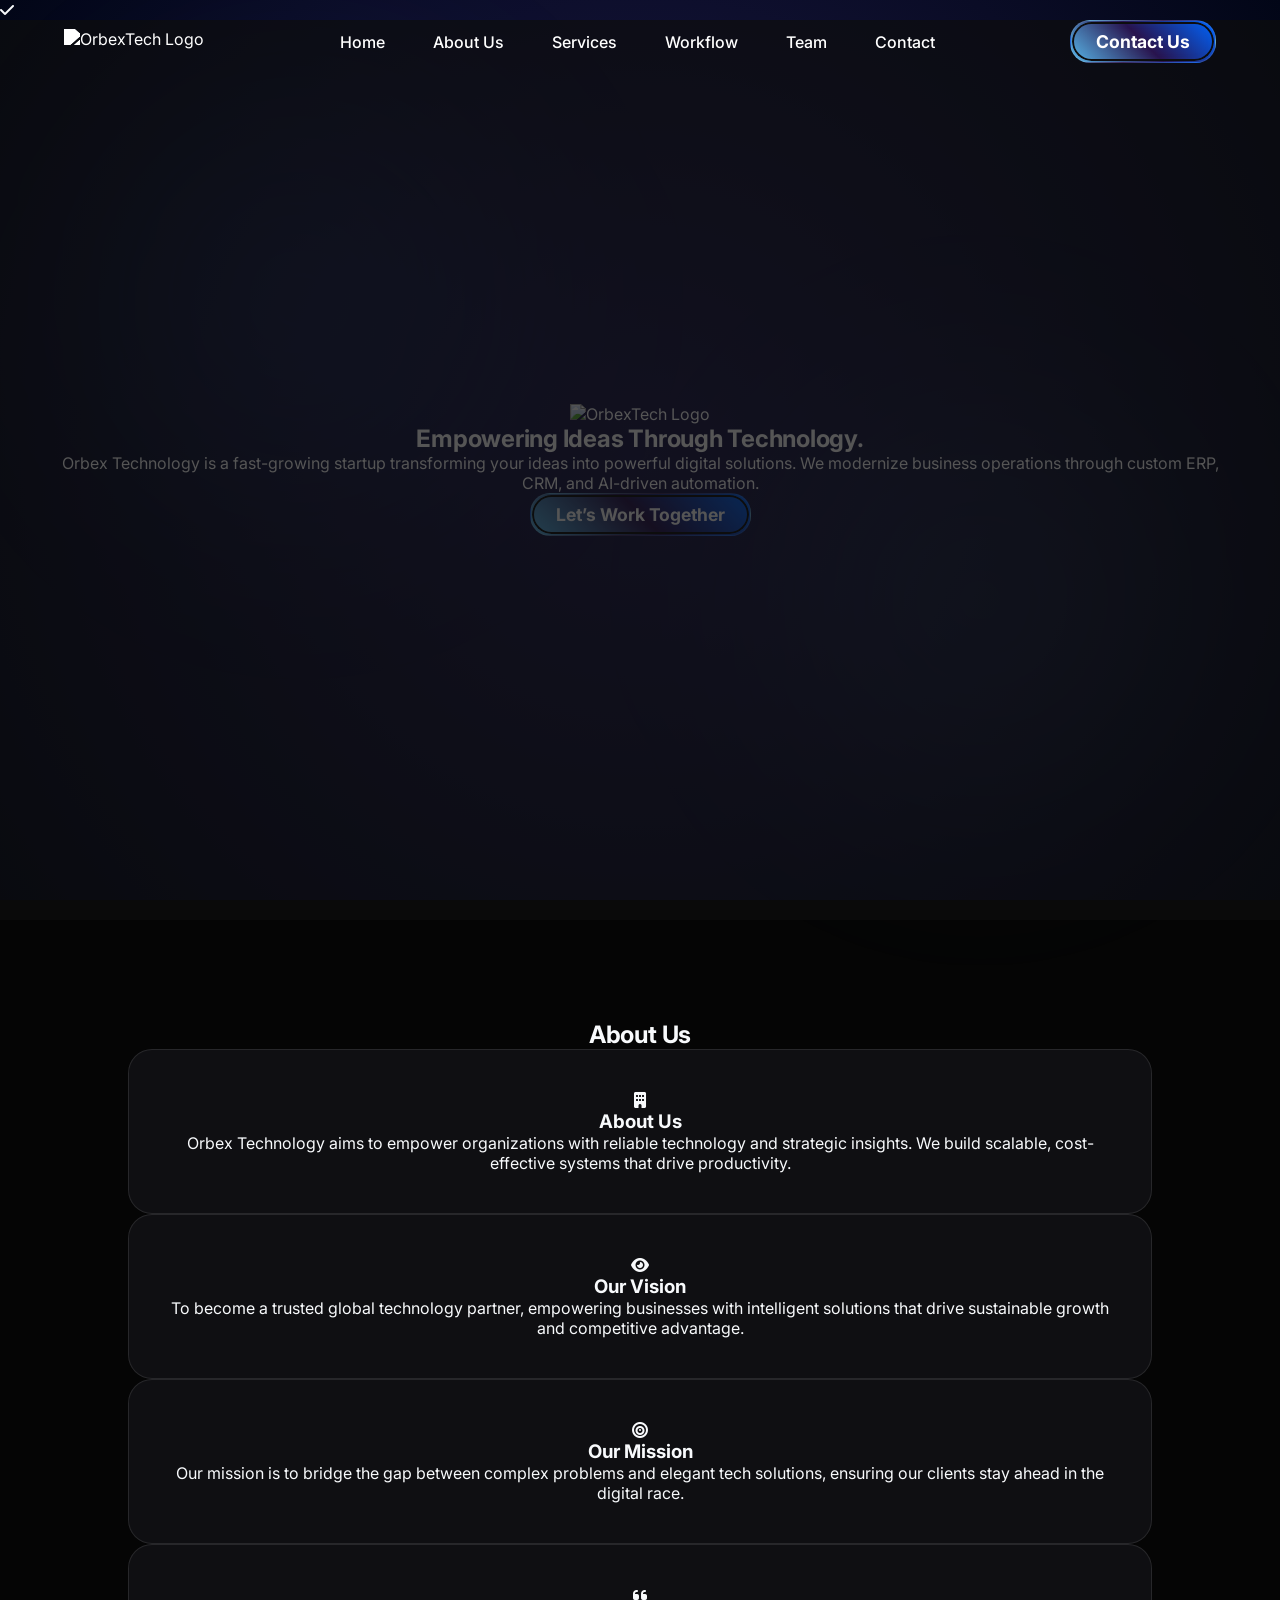
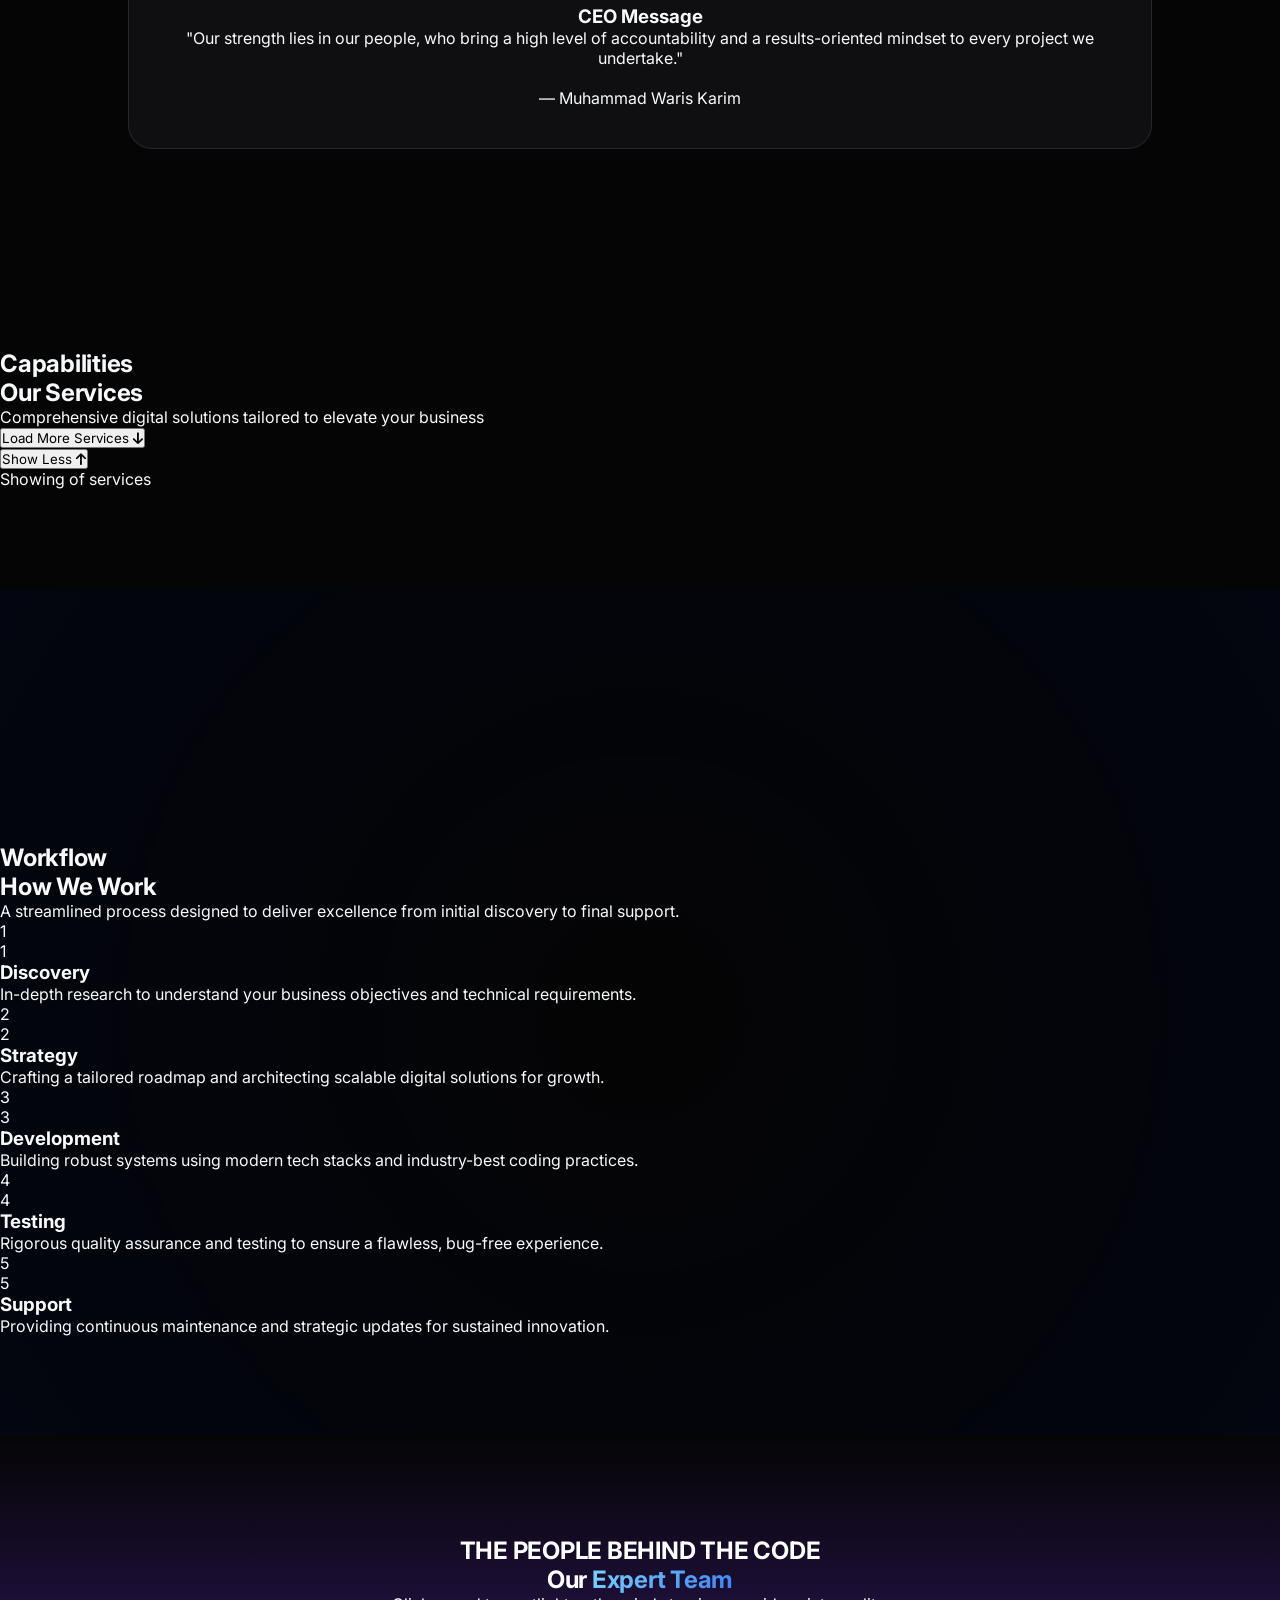
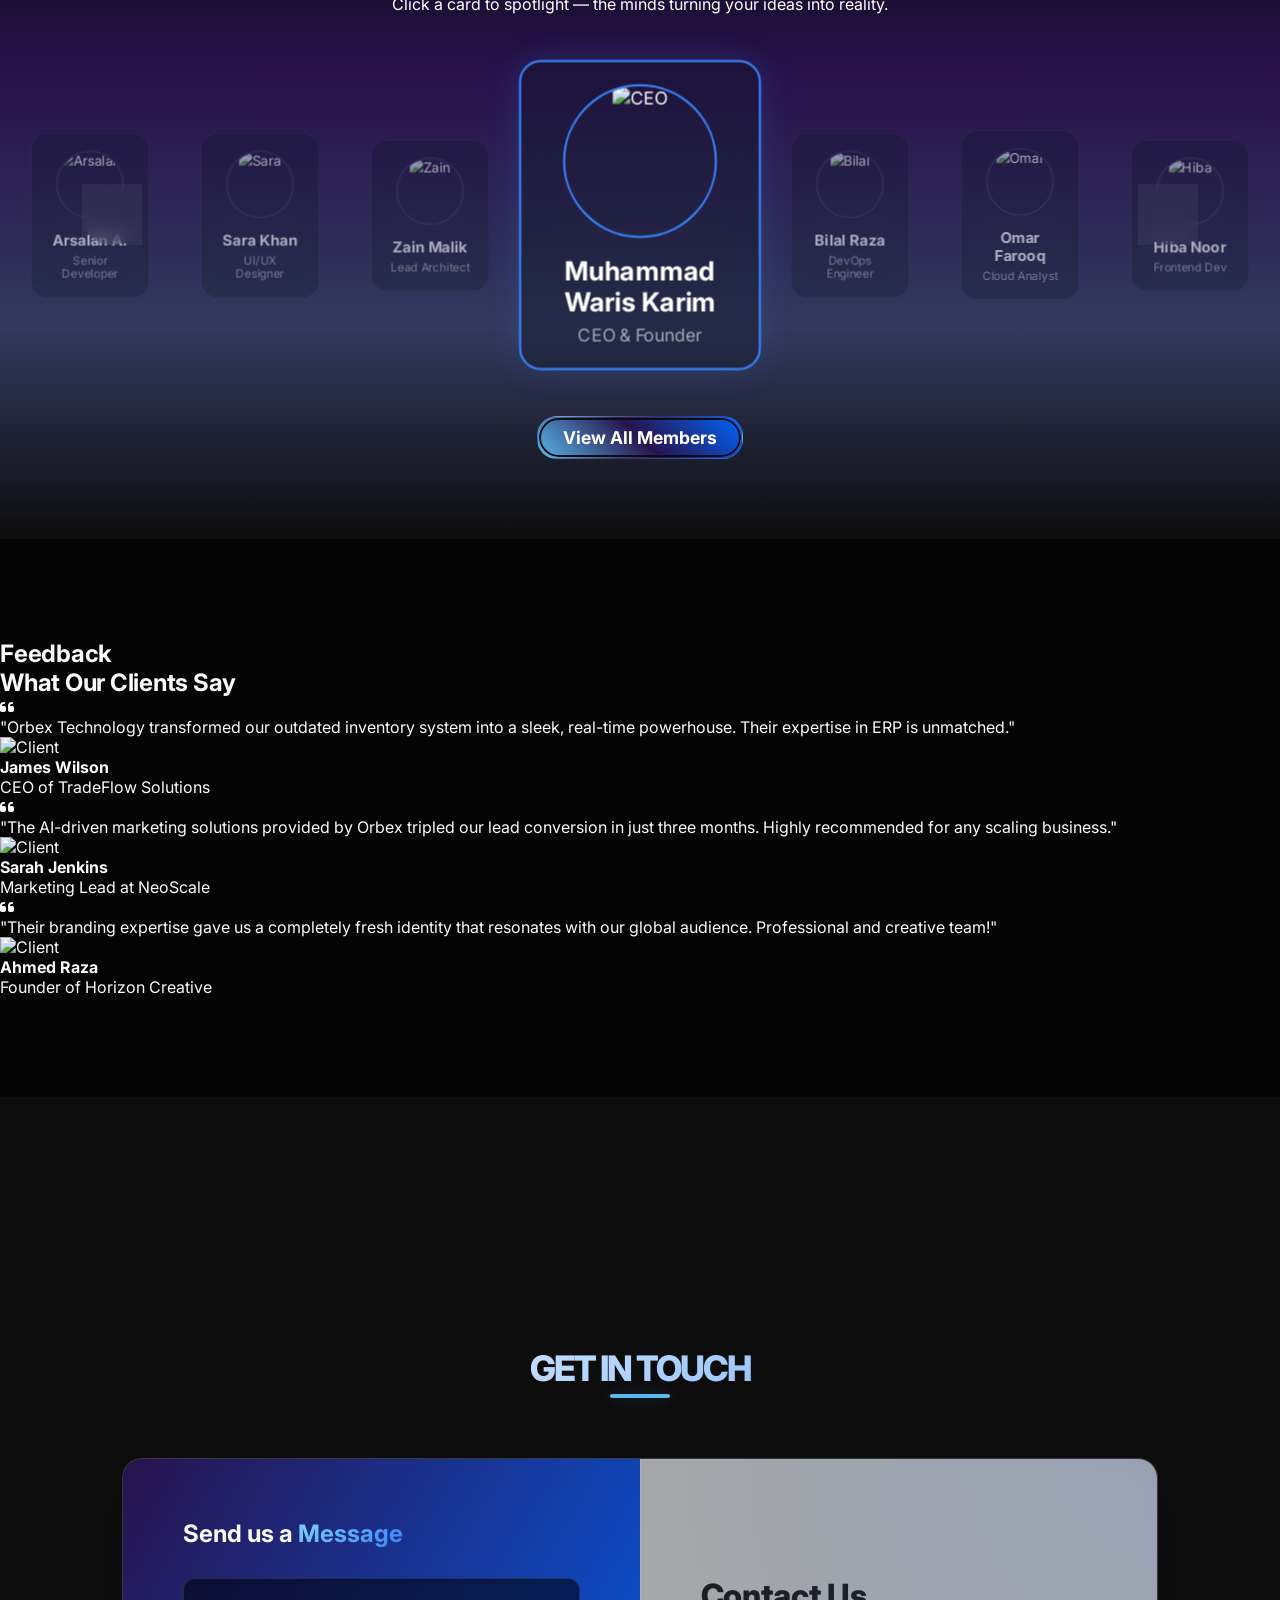
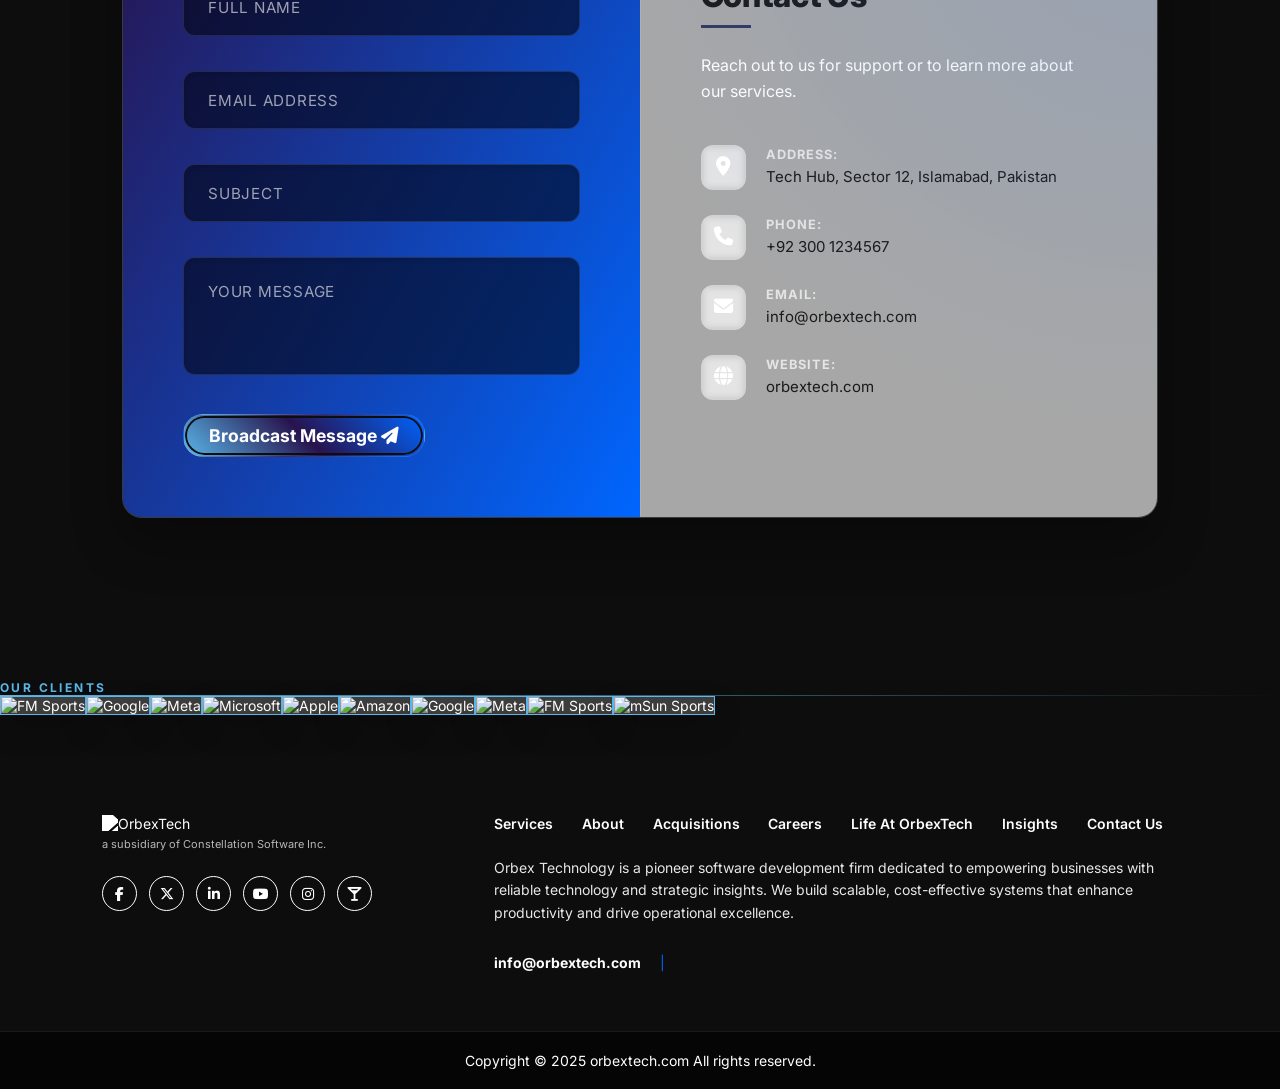
==== commit d9429266: "Email work and Welcome popup for starting a website" ====
--- a/index.html
+++ b/index.html
@@ -17,11 +17,34 @@
     <script defer src="https://unpkg.com/alpinejs@3.x.x/dist/cdn.min.js"></script>
     <script src="https://cdnjs.cloudflare.com/ajax/libs/gsap/3.12.2/gsap.min.js"></script>
     <link rel="stylesheet" href="https://cdnjs.cloudflare.com/ajax/libs/font-awesome/6.4.2/css/all.min.css">
+    
+    <!-- EmailJS SDK -->
+    <script type="text/javascript" src="https://cdn.jsdelivr.net/npm/@emailjs/browser@4/dist/email.min.js"></script>
 </head>
 
 <body>
     <div class="ambient-glow"></div>
     <div class="ambient-glow ambient-glow-2"></div>
+
+    <!-- Custom Toast Notification -->
+    <div id="customToast" class="fixed top-8 left-1/2 -translate-x-1/2 z-[9999] opacity-0 pointer-events-none transition-all duration-300">
+        <div class="bg-black/80 backdrop-blur-xl border border-white/10 px-8 py-4 rounded-full shadow-[0_0_30px_rgba(0,0,0,0.5)] flex items-center gap-4">
+            <div id="toastIcon" class="w-8 h-8 rounded-full flex items-center justify-center text-white">
+                <i class="fas fa-check"></i>
+            </div>
+            <p id="toastMessage" class="text-white font-medium tracking-wide text-sm sm:text-base"></p>
+        </div>
+    </div>
+
+    <!-- Premium Pre-loader Animation Overlay -->
+    <div id="preloader" class="fixed inset-0 z-[10000] bg-[#050505] flex items-center justify-center overflow-hidden">
+        <div class="text-center">
+            <div id="loaderText" class="text-2xl sm:text-4xl lg:text-5xl font-bold text-white tracking-tighter overflow-hidden">
+                <!-- Animation words will be injected here -->
+            </div>
+            <div id="loaderLine" class="h-[2px] w-0 bg-gradient-to-r from-transparent via-[#7DD3FC] to-transparent mx-auto mt-6"></div>
+        </div>
+    </div>
 
     <header class="main-header" id="header">
         <div class="header-container">
@@ -508,20 +531,20 @@
                     <h3 class="text-2xl font-bold mb-8">Send us a <span class="text-gradient">Message</span></h3>
                     <form id="contactForm">
                         <div class="form-group">
-                            <input type="text" id="name" required placeholder=" " />
+                            <input type="text" id="name" name="from_name" required placeholder=" " />
                             <label for="name" class="form-label">Full Name</label>
                         </div>
 
                         <div class="form-group">
-                            <input type="email" id="email" required placeholder=" " />
+                            <input type="email" id="email" name="from_email" required placeholder=" " />
                             <label for="email" class="form-label">Email Address</label>
                         </div>
                         <div class="form-group">
-                            <input type="text" id="subject" required placeholder=" " />
+                            <input type="text" id="subject" name="subject" required placeholder=" " />
                             <label for="subject" class="form-label">Subject</label>
                         </div>
                         <div class="form-group">
-                            <textarea id="message" required placeholder=" " rows="4"></textarea>
+                            <textarea id="message" name="message" required placeholder=" " rows="4"></textarea>
                             <label for="message" class="form-label">Your Message</label>
                         </div>
 
--- a/assets/css/style.css
+++ b/assets/css/style.css
@@ -0,0 +1,6934 @@
+:root {
+    /* --- Premium Electric Palette --- */
+    --primary-blue: #3B82F6;
+    --primary-glow: #60A5FA;
+    --secondary-violet: #8B5CF6;
+    --accent-cyan: #22D3EE;
+    --accent-sky: #7DD3FC;
+    
+    /* --- Deep Galactic Backgrounds --- */
+    --bg-base: #020617; /* Deep Navy, better than black */
+    --bg-card: rgba(15, 23, 42, 0.6);
+    --bg-gradient: radial-gradient(circle at center, #1e1b4b 0%, #020617 100%);
+    
+    /* --- Glassmorphism & Borders --- */
+    --glass-bg: rgba(255, 255, 255, 0.03);
+    --glass-border: rgba(255, 255, 255, 0.1);
+    --hover-border: rgba(59, 130, 246, 0.4);
+    
+    /* --- Typography --- */
+    --text-white: #F8FAFC;
+    --text-muted: #94A3B8;
+    --font-heading: 'Inter', sans-serif;
+    --font-mono: 'Fira Code', monospace;
+
+    /* --- Shadows & Glows --- */
+    --glow-sm: 0 0 15px rgba(59, 130, 246, 0.3);
+    --glow-md: 0 0 30px rgba(59, 130, 246, 0.5);
+
+    /* --- Shiny Button Tokens --- */
+    --gradient-angle: 0deg;
+    --gradient-angle-offset: 0deg;
+    --gradient-percent: 5%;
+    --gradient-shine: white;
+}
+
+@property --gradient-angle {
+    syntax: "<angle>";
+    initial-value: 0deg;
+    inherits: false;
+}
+
+@property --gradient-angle-offset {
+    syntax: "<angle>";
+    initial-value: 0deg;
+    inherits: false;
+}
+
+@property --gradient-percent {
+    syntax: "<percentage>";
+    initial-value: 5%;
+    inherits: false;
+}
+
+@property --gradient-shine {
+    syntax: "<color>";
+    initial-value: white;
+    inherits: false;
+}
+
+body {
+    background: var(--bg-base);
+    background-image: var(--bg-gradient);
+    background-attachment: fixed;
+    color: var(--text-white);
+    font-family: var(--font-heading);
+    margin: 0;
+    overflow-x: hidden;
+}
+
+/* =============================================
+   HERO SECTION
+   ============================================= */
+.hero {
+    position: relative;
+    height: 100vh;
+    display: flex;
+    align-items: center;
+    justify-content: center;
+    text-align: center;
+    overflow: hidden;
+}
+
+.hero-video {
+    position: absolute;
+    top: 50%;
+    left: 50%;
+    min-width: 100%;
+    min-height: 100%;
+    width: auto;
+    height: auto;
+    z-index: -2;
+    transform: translate(-50%, -50%);
+    object-fit: cover;
+    filter: brightness(0.4) saturate(1.2);
+}
+
+/* --- Floating Ambient Glow --- */
+.ambient-glow {
+    position: fixed;
+    width: 600px;
+    height: 600px;
+    background: radial-gradient(circle, rgba(59, 130, 246, 0.15), transparent 70%);
+    filter: blur(80px);
+    z-index: -5;
+    pointer-events: none;
+    animation: drift 25s infinite alternate ease-in-out;
+}
+
+.ambient-glow-2 {
+    background: radial-gradient(circle, rgba(125, 211, 252, 0.1), transparent 70%);
+    animation: drift 35s infinite alternate-reverse ease-in-out;
+    right: 0;
+    bottom: 0;
+}
+
+@keyframes drift {
+    0% { transform: translate(-20%, -20%) scale(1); }
+    100% { transform: translate(20%, 20%) scale(1.2); }
+}
+
+/* --- Smooth Reveal Animations --- */
+@keyframes fadeSlideUp {
+    from { opacity: 0; transform: translateY(30px); }
+    to { opacity: 1; transform: translateY(0); }
+}
+
+.reveal-on-scroll {
+    opacity: 0;
+    transition: all 0.8s cubic-bezier(0.165, 0.84, 0.44, 1);
+}
+
+.reveal-on-scroll.active {
+    animation: fadeSlideUp 0.8s forwards;
+}
+
+.hero-overlay {
+    position: absolute;
+    top: 0;
+    left: 0;
+    width: 100%;
+    height: 100%;
+    background: linear-gradient(to bottom, 
+        rgba(2, 6, 23, 0.8) 0%, 
+        rgba(2, 6, 23, 0.4) 50%, 
+        rgba(2, 6, 23, 0.9) 100%);
+    z-index: -1;
+}
+
+.hero-content {
+    z-index: 10;
+    max-width: 900px;
+    padding: 0 2rem;
+}
+
+/* --- Premium Shiny Buttons --- */
+.btn {
+    --shiny-cta-bg: #000000;
+    --shiny-cta-fg: #ffffff;
+    --shiny-cta-highlight: var(--primary-blue);
+    --animation: gradient-angle linear infinite;
+    --duration: 3s;
+    --transition: 800ms cubic-bezier(0.25, 1, 0.5, 1);
+    
+    isolation: isolate;
+    position: relative;
+    overflow: hidden;
+    cursor: pointer;
+    padding: 1rem 2.5rem;
+    font-size: 1.1rem;
+    font-weight: 700;
+    border-radius: 50px;
+    color: var(--shiny-cta-fg);
+    background: var(--shiny-cta-bg);
+    border: 1px solid rgba(255, 255, 255, 0.1);
+    box-shadow: inset 0 0 10px rgba(59, 130, 246, 0.1);
+    transition: var(--transition);
+    display: inline-flex;
+    align-items: center;
+    justify-content: center;
+    z-index: 10;
+}
+
+/* Animated Border via Moving Line Gradient */
+.btn::before {
+    content: "";
+    position: absolute;
+    inset: -2px; /* Pull outside */
+    padding: 2px;
+    border-radius: inherit;
+    background: conic-gradient(
+        from var(--gradient-angle),
+        transparent,
+        var(--shiny-cta-highlight) 10%,
+        var(--gradient-shine) 20%,
+        var(--shiny-cta-highlight) 30%,
+        transparent 40%
+    );
+    -webkit-mask: linear-gradient(#fff 0 0) content-box, linear-gradient(#fff 0 0);
+    mask: linear-gradient(#fff 0 0) content-box, linear-gradient(#fff 0 0);
+    -webkit-mask-composite: xor;
+    mask-composite: exclude;
+    animation: var(--animation) var(--duration);
+    animation-play-state: paused;
+}
+
+.btn span {
+    z-index: 1;
+    position: relative;
+    pointer-events: none;
+}
+
+.btn:hover {
+    transform: scale(1.05);
+    box-shadow: var(--glow-md);
+}
+
+.btn:hover::before {
+    animation-play-state: running;
+}
+
+@keyframes gradient-angle {
+    to {
+      --gradient-angle: 360deg;
+    }
+}
+
+@keyframes shimmer {
+    to {
+      rotate: 360deg;
+    }
+}
+
+@keyframes breathe {
+    from, to {
+      scale: 1;
+    }
+    50% {
+      scale: 1.1;
+    }
+}
+
+/* --- Section Padding --- */
+section {
+    padding: 100px 0;
+}
+
+/* --- About & Cards Styling --- */
+.reveal-card, .service-card {
+    background: var(--bg-card);
+    backdrop-filter: blur(12px);
+    border: 1px solid var(--glass-border);
+    transition: all 0.5s ease;
+    padding: 2.5rem;
+    border-radius: 1.5rem;
+}
+
+.reveal-card:hover, .service-card:hover {
+    border-color: var(--primary-glow);
+    box-shadow: 0 0 40px rgba(59, 130, 246, 0.2);
+    transform: translateY(-10px);
+}
+
+/* --- Workflow (Process) Section --- */
+#Process {
+    position: relative;
+    background: transparent;
+}
+
+#Process::before {
+    content: '';
+    position: absolute;
+    inset: 0;
+    background: radial-gradient(circle at center, transparent 0%, var(--bg-base) 100%);
+    opacity: 0.6;
+    z-index: 1; /* Retain z-index from original malformed rule */
+}
+
+/* --- Section Headings --- */
+h1, h2 {
+    letter-spacing: -0.01em;
+}
+
+.text-gradient {
+    background: linear-gradient(135deg, var(--accent-sky), var(--primary-blue));
+    -webkit-background-clip: text;
+    background-clip: text;
+    -webkit-text-fill-color: transparent;
+}
+
+#Process>div {
+    position: relative;
+    z-index: 10;
+}
+
+/* =============================================
+   RESET & BASE STYLES
+   ============================================= */
+* {
+    margin: 0;
+    padding: 0;
+    box-sizing: border-box;
+    font-family: var(--font-heading);
+}
+
+/* Header Styles */
+.main-header {
+    position: fixed;
+    top: 0;
+    left: 0;
+    width: 100%;
+    z-index: 1000;
+    transition: all 0.4s cubic-bezier(0.4, 0, 0.2, 1);
+    background: transparent;
+    padding: 20px 0;
+}
+
+.main-header.scrolled {
+    background: rgba(2, 6, 23, 0.85);
+    backdrop-filter: blur(20px) saturate(180%);
+    padding: 12px 0;
+    margin-top: 15px;
+    width: 90%;
+    max-width: 1200px;
+    left: 50% !important;
+    transform: translateX(-50%) !important;
+    border-radius: 100px;
+    border: 1px solid rgba(255, 255, 255, 0.1);
+    box-shadow: 0 20px 40px rgba(0, 0, 0, 0.4), inset 0 1px 1px rgba(255, 255, 255, 0.05);
+}
+
+.header-container {
+    max-width: 1400px;
+    margin: 0 auto;
+    padding: 0 40px;
+}
+
+nav {
+    display: flex;
+    justify-content: space-between;
+    align-items: center;
+}
+
+.nav-logo img {
+    height: 45px;
+    transition: transform 0.3s ease;
+}
+
+.nav-logo img:hover {
+    transform: scale(1.05);
+}
+
+.nav-links {
+    display: flex;
+    gap: 35px;
+}
+
+.nav-links a { padding: 8px 18px; border-radius: 50px; 
+    text-decoration: none;
+    color: var(--text-muted);
+    font-weight: 500;
+    font-size: 0.95rem;
+    transition: all 0.3s ease;
+    position: relative;
+}
+
+.nav-links a:hover,
+.nav-links a.active {
+    color: var(--primary-blue);
+    text-shadow: 0 0 10px rgba(59, 130, 246, 0.4);
+}
+
+.nav-links a::after {
+    content: '';
+    position: absolute;
+    bottom: -8px;
+    left: 50%;
+    transform: translateX(-50%);
+    width: 0;
+    height: 3px;
+    background: linear-gradient(90deg, var(--primary-blue), var(--accent-cyan));
+    border-radius: 5px;
+    transition: width 0.4s cubic-bezier(0.175, 0.885, 0.32, 1.275);
+    box-shadow: 0 0 10px var(--primary-glow);
+}
+
+.nav-links a:hover::after,
+.nav-links a.active::after {
+    width: 25px;
+}
+
+.nav-logo {
+    opacity: 0;
+    transform: translateX(-20px);
+    transition: all 0.4s ease;
+    flex: 0 0 auto;
+    max-width: 150px;
+}
+
+.main-header.scrolled .nav-logo {
+    opacity: 1;
+    transform: translateX(0);
+}
+
+.nav-links {
+    display: flex;
+    gap: 30px;
+    flex-grow: 1;
+    justify-content: center;
+}
+
+.nav-links a { padding: 8px 18px; border-radius: 50px; 
+    font-size: 16px;
+    font-weight: 500;
+    color: var(--white);
+    text-decoration: none;
+}
+
+.btn-contact {
+    background: var(--primary-purple);
+    color: var(--white);
+    border: none;
+    padding: 10px 25px;
+    border-radius: 20px;
+    cursor: pointer;
+    flex: 0 0 auto;
+}
+
+.sparkle {
+    fill: var(--text-lighter);
+    transition: all 800ms ease;
+}
+
+/* Fix hero section z-index */
+.hero {
+    position: relative;
+    height: 100vh;
+    width: 100%;
+    overflow: hidden;
+    display: flex;
+    flex-direction: column;
+    justify-content: center;
+    align-items: center;
+    z-index: 1;
+    /* Add this */
+}
+
+.hero-video {
+    position: absolute;
+    top: 50%;
+    left: 50%;
+    min-width: 100%;
+    min-height: 100%;
+    width: auto;
+    height: auto;
+    transform: translate(-50%, -50%);
+    object-fit: cover;
+    z-index: 1;
+    /* Video above background but below overlay */
+}
+
+.hero-overlay {
+    position: absolute;
+    top: 0;
+    left: 0;
+    width: 100%;
+    height: 100%;
+    background: rgba(13, 13, 13, 0.7);
+    /* var(--bg-dark-transparent) */
+    z-index: 2;
+    /* Overlay above video */
+}
+
+.hero-content {
+    position: relative;
+    z-index: 3;
+    /* Content above everything */
+    text-align: center;
+    color: var(--white);
+    max-width: 1200px;
+    padding: 0 20px;
+}
+
+/* Fix 3D background container */
+#tech-canvas-container {
+    position: fixed !important;
+    top: 0 !important;
+    left: 0 !important;
+    width: 100% !important;
+    height: 100% !important;
+    z-index: 0 !important;
+    /* Behind everything */
+    pointer-events: none !important;
+    background: #050505;
+}
+
+.logo-text {
+    font-size: 80px;
+    font-weight: 700;
+    letter-spacing: -2px;
+}
+
+.logo-text span {
+    color: var(--accent-gold);
+}
+
+#heroLogo img {
+    width: 100%;
+    max-width: 600px;
+    height: auto;
+    transition: all 0.5s ease;
+}
+
+/* --- Team Spotlight Carousel --- */
+.team-section {
+    position: relative;
+    padding: 100px 0;
+    text-align: center;
+    overflow: hidden;
+}
+
+.team-carousel-container {
+    display: flex;
+    align-items: center;
+    justify-content: center;
+    gap: 30px;
+    padding: 60px 0;
+    max-width: 1400px;
+    margin: 0 auto;
+    position: relative;
+}
+
+.team-card {
+    background: rgba(15, 23, 42, 0.4);
+    backdrop-filter: blur(12px);
+    border: 1px solid var(--glass-border);
+    border-radius: 20px;
+    padding: 20px;
+    width: 200px;
+    transition: all 0.5s cubic-bezier(0.4, 0, 0.2, 1);
+    opacity: 0.6;
+    transform: scale(0.85);
+}
+
+.team-card.spotlight {
+    width: 280px;
+    opacity: 1;
+    transform: scale(1.1);
+    border: 2px solid var(--primary-blue);
+    box-shadow: 0 0 30px rgba(59, 130, 246, 0.2);
+    z-index: 10;
+}
+
+.team-avatar-wrap {
+    width: 80px;
+    height: 80px;
+    border-radius: 50%;
+    margin: 0 auto 15px;
+    overflow: hidden;
+    border: 2px solid var(--glass-border);
+    transition: all 0.3s ease;
+}
+
+.team-card.spotlight .team-avatar-wrap {
+    width: 140px;
+    height: 140px;
+    border-color: var(--primary-blue);
+}
+
+.team-card h4 {
+    color: white;
+    font-size: 1.1rem;
+    font-weight: 700;
+    margin-bottom: 5px;
+}
+
+.team-card p {
+    color: var(--text-muted);
+    font-size: 0.85rem;
+}
+
+.team-card.spotlight h4 {
+    font-size: 1.5rem;
+}
+
+.team-card.spotlight p {
+    font-size: 1rem;
+}
+
+.team-nav-btn {
+    position: absolute;
+    top: 50%;
+    transform: translateY(-50%);
+    width: 60px;
+    height: 60px;
+    background: rgba(255, 255, 255, 0.05);
+    backdrop-filter: blur(10px);
+    border-radius: 50%;
+    border: 1px solid var(--glass-border);
+    color: white;
+    display: flex;
+    align-items: center;
+    justify-content: center;
+    cursor: pointer;
+    transition: all 0.3s cubic-bezier(0.4, 0, 0.2, 1);
+    z-index: 50;
+}
+
+#teamPrev { left: 5%; }
+#teamNext { right: 5%; }
+
+.team-nav-btn:hover {
+    background: var(--primary-blue);
+    border-color: var(--primary-glow);
+    box-shadow: var(--glow-md);
+    transform: translateY(-50%) scale(1.1);
+}
+
+.team-view-btn {
+    margin-top: 40px;
+    padding: 12px 35px;
+    border: 2px solid;
+    border-image: linear-gradient(135deg, var(--primary-blue), var(--secondary-violet)) 1;
+    background: transparent;
+    color: white;
+    font-weight: 700;
+    border-radius: 50px; /* Note: border-image disables border-radius usually, will use clip-path or pseudo-element if needed */
+    cursor: pointer;
+    transition: all 0.3s;
+}
+
+
+/* --- Contact Section Layout --- */
+.contact-us-section {
+    background: var(--bg-base);
+    padding: 120px 0;
+    position: relative;
+    z-index: 10;
+}
+
+.contact-main-container {
+    max-width: 1200px;
+    margin: 0 auto;
+    padding: 0 2rem;
+}
+
+.contact-header-top {
+    text-align: center;
+    margin-bottom: 60px;
+}
+
+.upgrade-title {
+    font-size: 3.5rem;
+    font-weight: 900;
+    letter-spacing: -2px;
+    margin-bottom: 15px;
+    background: linear-gradient(135deg, #fff 0%, var(--primary-glow) 100%);
+    -webkit-background-clip: text;
+    -webkit-text-fill-color: transparent;
+}
+
+.upgrade-underline {
+    width: 80px;
+    height: 4px;
+    background: var(--primary-blue);
+    margin: 0 auto;
+    border-radius: 2px;
+    box-shadow: var(--glow-sm);
+}
+
+.contact-split-wrapper {
+    display: grid;
+    grid-template-columns: 1.2fr 0.8fr;
+    gap: 0;
+    background: var(--bg-card);
+    backdrop-filter: blur(20px);
+    border: 1px solid var(--glass-border);
+    border-radius: 40px;
+    overflow: hidden;
+    box-shadow: 0 25px 50px -12px rgba(0, 0, 0, 0.5);
+}
+
+.contact-form-side {
+    padding: 60px;
+    background: rgba(15, 23, 42, 0.95);
+    position: relative;
+}
+
+.contact-form-side h3 {
+    font-size: 1.8rem;
+    font-weight: 700;
+    margin-bottom: 40px;
+    color: var(--text-white);
+}
+
+.contact-info-side {
+    padding: 60px;
+    background: #020617;
+    position: relative;
+    color: white;
+    display: flex;
+    flex-direction: column;
+    justify-content: center;
+    border-left: 1px solid var(--glass-border);
+}
+
+.contact-info-side::before {
+    content: '';
+    position: absolute;
+    inset: 0;
+    background: radial-gradient(circle at top right, rgba(59, 130, 246, 0.15), transparent 70%);
+}
+
+
+.info-content h2 {
+    font-size: 2.5rem;
+    font-weight: 800;
+    margin-bottom: 10px;
+}
+
+.contact-accent-line {
+    width: 40px;
+    height: 3px;
+    background: rgba(255, 255, 255, 0.3);
+    margin-bottom: 25px;
+}
+
+
+/* Avatar Styling */
+.avatar {
+    position: absolute;
+    width: 80px;
+    height: 80px;
+    border-radius: 50%;
+    border: 3px solid var(--white-transparent-light);
+    object-fit: cover;
+    box-shadow: 0 10px 20px var(--shadow-dark);
+}
+
+/* Position classes remain the same */
+.pos-1 {
+    top: 10%;
+    left: 10%;
+    width: 60px;
+    height: 60px;
+}
+
+.pos-2 {
+    top: 5%;
+    left: 30%;
+    width: 90px;
+    height: 90px;
+}
+
+.pos-3 {
+    top: 15%;
+    right: 20%;
+    width: 85px;
+    height: 85px;
+}
+
+.pos-4 {
+    bottom: 10%;
+    left: 15%;
+    width: 100px;
+    height: 100px;
+}
+
+.pos-5 {
+    bottom: 5%;
+    right: 15%;
+    width: 95px;
+    height: 95px;
+}
+
+.tagline {
+    font-style: italic;
+    font-size: 20px;
+    margin-top: -10px;
+    margin-bottom: 30px;
+    color: var(--white);
+}
+
+.btn-main {
+    background: var(--primary-purple);
+    color: var(--white);
+    border: none;
+    padding: 15px 40px;
+    border-radius: 30px;
+    font-size: 16px;
+    cursor: pointer;
+    transition: 0.3s;
+}
+
+/* Update these in style.css */
+.about-section {
+    background-color: #050505 !important;
+    /* Force the dark background */
+    padding: 80px 10%;
+}
+
+.card-grid {
+    display: grid;
+    /* Remove 'grid-template-columns: repeat(2, 1fr);' to allow Tailwind's 4-column layout */
+    gap: 30px;
+}
+
+.about-card {
+    background: #0f0f12 !important;
+    /* Ensure the cards aren't transparent */
+    opacity: 1 !important;
+    /* Force visibility if you keep the class names */
+}
+
+.card-grid {
+    display: grid;
+    grid-template-columns: repeat(2, 1fr);
+    gap: 30px;
+}
+
+.card {
+    background: var(--white);
+    padding: 40px;
+    border-radius: 15px;
+    text-align: left;
+    box-shadow: 0 10px 20px var(--shadow-light);
+}
+
+.card h3 {
+    color: var(--bg-dark);
+    margin-bottom: 15px;
+}
+
+.card p {
+    color: var(--primary-purple);
+    line-height: 1.6;
+}
+
+.card:hover {
+    transform: translateY(-10px);
+    border-color: var(--primary-purple);
+    box-shadow: 0 20px 40px var(--shadow-purple);
+}
+
+.card-icon {
+    width: 80px;
+    height: 80px;
+    background: var(--primary-purple-transparent);
+    color: var(--primary-purple);
+    border-radius: 50%;
+    display: flex;
+    align-items: center;
+    justify-content: center;
+    margin: 0 auto 25px;
+    font-size: 32px;
+    transition: 0.3s;
+}
+
+.card:hover .card-icon {
+    background: var(--primary-purple);
+    color: var(--white);
+    transform: rotateY(360deg);
+}
+
+/* Footer Styles */
+.site-footer {
+    background-color: var(--bg-dark);
+    color: var(--white);
+    font-size: 14px;
+}
+
+.footer-banner {
+    background-color: var(--secondary-purple);
+    color: var(--white);
+    padding: 20px 0;
+    text-align: center;
+}
+
+.footer-banner h2 {
+    font-family: 'Brush Script MT', cursive, sans-serif;
+    font-size: 32px;
+    font-weight: 400;
+}
+
+.footer-main {
+    padding: 60px 8%;
+}
+
+.footer-container {
+    display: flex;
+    justify-content: space-between;
+    gap: 50px;
+}
+
+.footer-brand {
+    flex: 1;
+}
+
+.footer-logo {
+    max-width: 200px;
+    margin-bottom: 5px;
+    filter: brightness(0) invert(1);
+}
+
+.subsidiary {
+    font-size: 11px;
+    opacity: 0.7;
+    margin-bottom: 25px;
+}
+
+.social-icons {
+    display: flex;
+    gap: 12px;
+}
+
+.social-icons a {
+    width: 35px;
+    height: 35px;
+    border: 1px solid var(--white);
+    border-radius: 50%;
+    display: flex;
+    align-items: center;
+    justify-content: center;
+    color: var(--white);
+    text-decoration: none;
+    font-size: 14px;
+    transition: 0.3s;
+}
+
+.social-icons a:hover {
+    background: var(--white);
+    color: var(--bg-dark);
+}
+
+.footer-info {
+    flex: 2;
+}
+
+.footer-nav {
+    margin-bottom: 25px;
+}
+
+.footer-nav a {
+    color: var(--white);
+    text-decoration: none;
+    margin-right: 15px;
+    font-weight: 600;
+}
+
+.footer-description {
+    line-height: 1.6;
+    margin-bottom: 30px;
+    opacity: 0.9;
+}
+
+.footer-contacts a {
+    color: var(--white);
+    text-decoration: none;
+    font-weight: 700;
+}
+
+.divider {
+    margin: 0 15px;
+    color: var(--primary-purple);
+}
+
+.footer-bottom {
+    background-color: var(--dark-bg);
+    padding: 20px 0;
+    text-align: center;
+    border-top: 1px solid var(--text-dark);
+}
+
+/* ========== WHY CHOOSE US ========== */
+.why-choose-section {
+    position: relative;
+    padding: 100px 24px;
+    overflow: hidden;
+}
+
+.why-choose-bg {
+    position: absolute;
+    inset: 0;
+    background: linear-gradient(160deg, #f0f2ff 0%, #e8ecff 40%, #f5f3ff 100%);
+    z-index: 0;
+}
+
+.why-choose-container {
+    position: relative;
+    z-index: 1;
+    max-width: 1100px;
+    margin: 0 auto;
+    text-align: center;
+}
+
+.why-choose-title {
+    font-size: 2.5rem;
+    font-weight: 800;
+    color: var(--text-dark);
+    margin-bottom: 8px;
+    letter-spacing: -0.02em;
+}
+
+.why-choose-subtitle {
+    font-size: 1.1rem;
+    color: var(--text-light);
+    margin-bottom: 56px;
+}
+
+.why-choose-grid {
+    display: grid;
+    grid-template-columns: repeat(4, 1fr);
+    gap: 28px;
+}
+
+.why-choose-card {
+    background: var(--white);
+    padding: 40px 24px;
+    border-radius: 24px;
+    box-shadow: 0 10px 40px rgba(99, 80, 145, 0.08), 0 2px 12px rgba(0, 0, 0, 0.04);
+    transition: transform 0.4s cubic-bezier(0.25, 0.46, 0.45, 0.94), box-shadow 0.4s ease;
+    border: 1px solid rgba(99, 80, 145, 0.06);
+}
+
+.why-choose-card:hover {
+    transform: translateY(-12px) scale(1.02);
+    box-shadow: 0 24px 56px rgba(99, 80, 145, 0.14), 0 8px 24px rgba(0, 0, 0, 0.06);
+}
+
+.why-choose-icon {
+    width: 64px;
+    height: 64px;
+    margin: 0 auto 20px;
+    background: linear-gradient(135deg, var(--primary-purple), var(--secondary-purple));
+    border-radius: 20px;
+    display: flex;
+    align-items: center;
+    justify-content: center;
+    color: var(--white);
+    font-size: 1.6rem;
+    box-shadow: 0 12px 28px rgba(99, 80, 145, 0.3);
+}
+
+.why-choose-number {
+    display: block;
+    font-size: 3rem;
+    font-weight: 800;
+    color: var(--primary-purple);
+    line-height: 1.1;
+    margin-bottom: 6px;
+    letter-spacing: -0.03em;
+}
+
+.why-choose-label {
+    font-size: 0.95rem;
+    font-weight: 600;
+    color: var(--text-light);
+    text-transform: uppercase;
+    letter-spacing: 0.08em;
+}
+
+/* ========== TEAMS — Spotlight Carousel ========== */
+.team-section {
+    position: relative;
+    padding: 100px 20px 80px;
+    background: linear-gradient(180deg, var(--bg-darker) 0%, var(--secondary-purple) 35%, var(--dark-purple) 70%, var(--bg-dark) 100%);
+    color: var(--white);
+    overflow: hidden;
+}
+
+.team-mesh-bg {
+    position: absolute;
+    inset: 0;
+    background-image:
+        radial-gradient(ellipse 80% 50% at 20% 30%, var(--primary-purple-transparent-light) 0%, transparent 50%),
+        radial-gradient(ellipse 60% 60% at 80% 70%, var(--gold-transparent) 0%, transparent 50%),
+        radial-gradient(ellipse 50% 40% at 50% 50%, var(--primary-purple-transparent) 0%, transparent 60%);
+    z-index: 0;
+    pointer-events: none;
+}
+
+.team-glow {
+    position: absolute;
+    width: 400px;
+    height: 400px;
+    border-radius: 50%;
+    filter: blur(120px);
+    opacity: 0.2;
+    pointer-events: none;
+    z-index: 0;
+}
+
+.team-glow-1 {
+    top: -100px;
+    left: -100px;
+    background: var(--primary-purple);
+}
+
+.team-glow-2 {
+    bottom: -100px;
+    right: -100px;
+    background: var(--accent-gold);
+}
+
+.team-inner {
+    position: relative;
+    z-index: 1;
+    max-width: 1200px;
+    margin: 0 auto;
+}
+
+.team-header {
+    text-align: center;
+    margin-bottom: 56px;
+}
+
+.team-badge {
+    display: inline-block;
+    font-size: 0.75rem;
+    font-weight: 700;
+    letter-spacing: 0.2em;
+    text-transform: uppercase;
+    color: var(--accent-gold);
+    margin-bottom: 12px;
+}
+
+.team-title {
+    font-size: 2.75rem;
+    font-weight: 800;
+    letter-spacing: -0.03em;
+    margin-bottom: 12px;
+}
+
+.team-subtitle {
+    font-size: 1.05rem;
+    color: var(--text-muted);
+    max-width: 480px;
+    margin: 0 auto;
+}
+
+.team-carousel-wrap {
+    position: relative;
+    display: flex;
+    align-items: center;
+    justify-content: center;
+    gap: 16px;
+    padding: 0 20px;
+}
+
+.team-arrow {
+    flex-shrink: 0;
+    width: 52px;
+    height: 52px;
+    border-radius: 50%;
+    border: 2px solid var(--white-transparent-light);
+    background: var(--white-transparent);
+    color: var(--white);
+    cursor: pointer;
+    display: flex;
+    align-items: center;
+    justify-content: center;
+    font-size: 1.2rem;
+    transition: all 0.3s ease;
+}
+
+.team-arrow:hover {
+    background: var(--primary-purple);
+    border-color: var(--primary-purple);
+    transform: scale(1.08);
+}
+
+.team-carousel {
+    display: flex;
+    align-items: center;
+    justify-content: center;
+    gap: 20px;
+    flex-wrap: nowrap;
+    min-height: 320px;
+    perspective: 1200px;
+}
+
+.team-card {
+    flex: 0 0 auto;
+    width: 140px;
+    transition: all 0.6s cubic-bezier(0.25, 0.46, 0.45, 0.94);
+    cursor: pointer;
+}
+
+.team-card.spotlight {
+    width: 220px;
+    z-index: 10;
+}
+
+.team-card-inner {
+    position: relative;
+    background: var(--white-transparent);
+    border: 1px solid var(--white-transparent-light);
+    border-radius: 24px;
+    padding: 20px;
+    backdrop-filter: blur(12px);
+    transition: all 0.5s cubic-bezier(0.25, 0.46, 0.45, 0.94);
+    overflow: hidden;
+}
+
+.team-card-inner::before {
+    content: '';
+    position: absolute;
+    inset: 0;
+    border-radius: 24px;
+    padding: 1px;
+    background: linear-gradient(135deg, var(--accent-gold), transparent 40%, var(--primary-purple));
+    -webkit-mask: linear-gradient(#fff 0 0) content-box, linear-gradient(#fff 0 0);
+    mask: linear-gradient(#fff 0 0) content-box, linear-gradient(#fff 0 0);
+    -webkit-mask-composite: xor;
+    mask-composite: exclude;
+    opacity: 0;
+    transition: opacity 0.4s ease;
+}
+
+.team-card:hover .team-card-inner,
+.team-card.spotlight .team-card-inner {
+    background: var(--white-transparent-light);
+    border-color: var(--white-transparent-medium);
+    box-shadow: 0 24px 48px var(--shadow-darker), 0 0 0 1px var(--white-transparent);
+    transform: translateY(-8px);
+}
+
+.team-card.spotlight .team-card-inner {
+    transform: translateY(-12px) scale(1.02);
+    box-shadow: 0 32px 64px var(--shadow-darker), 0 0 40px var(--shadow-purple);
+}
+
+.team-card:hover .team-card-inner::before,
+.team-card.spotlight .team-card-inner::before {
+    opacity: 1;
+}
+
+.team-card-photo {
+    width: 100%;
+    aspect-ratio: 1;
+    border-radius: 18px;
+    overflow: hidden;
+    margin-bottom: 14px;
+    border: 2px solid var(--white-transparent-light);
+}
+
+.team-card-photo img {
+    width: 100%;
+    height: 100%;
+    object-fit: cover;
+    transition: transform 0.5s ease;
+}
+
+.team-card:hover .team-card-photo img,
+.team-card.spotlight .team-card-photo img {
+    transform: scale(1.08);
+}
+
+.team-card-info h3 {
+    font-size: 1rem;
+    font-weight: 700;
+    margin-bottom: 4px;
+    white-space: nowrap;
+    overflow: hidden;
+    text-overflow: ellipsis;
+}
+
+.team-card-info p {
+    font-size: 0.8rem;
+    color: var(--text-muted);
+    margin: 0;
+}
+
+.team-card.spotlight .team-card-info h3 {
+    font-size: 1.2rem;
+}
+
+.team-card.spotlight .team-card-info p {
+    font-size: 0.9rem;
+}
+
+.team-cta {
+    text-align: center;
+    margin-top: 48px;
+}
+
+.team-cta .btn {
+    display: inline-flex;
+    align-items: center;
+    gap: 10px;
+}
+
+
+/* Service Cards Animation */
+.service-selector-card {
+    transition: all 0.4s cubic-bezier(0.175, 0.885, 0.32, 1.275);
+}
+
+.service-selector-card:hover {
+    background: rgba(255, 255, 255, 0.08);
+    transform: translateY(-5px);
+}
+
+/* Jab card active ho to border glow kare */
+.active-card {
+    border-color: #9333ea !important;
+    /* Purple */
+    background: rgba(147, 51, 234, 0.1) !important;
+    box-shadow: 0 0 20px rgba(147, 51, 234, 0.2);
+}
+
+.detail-content {
+    display: none;
+}
+
+.detail-content.active {
+    display: block;
+    animation: fadeInSlide 0.6s ease-out;
+}
+
+@keyframes fadeInSlide {
+    from {
+        opacity: 0;
+        transform: translateY(20px);
+    }
+
+    to {
+        opacity: 1;
+        transform: translateY(0);
+    }
+}
+
+
+/* Services Upgrade Section */
+.services-upgrade {
+    padding: 100px 5%;
+    background: linear-gradient(rgba(244, 247, 255, 0.9), rgba(244, 247, 255, 0.9));
+    background-size: cover;
+    background-position: center;
+    background-attachment: fixed;
+    text-align: center;
+}
+
+/* Custom Interaction Styles */
+.service-card {
+    background-color: #0D0D0E;
+    box-shadow: 0 20px 40px rgba(0, 0, 0, 0.4);
+    transition: all 0.5s ease;
+}
+
+.service-card:hover {
+    box-shadow: 0 30px 60px rgba(99, 80, 145, 0.2);
+    /* Soft Purple Glow */
+    border-color: rgba(255, 193, 50, 0.4);
+    /* Gold Border Fade-in */
+}
+
+/* Smooth Image Transition */
+.service-card img {
+    filter: grayscale(40%) brightness(0.6);
+    transition: all 0.7s cubic-bezier(0.4, 0, 0.2, 1);
+}
+
+.service-card:hover img {
+    filter: grayscale(0%) brightness(0.8);
+}
+
+.upgrade-container {
+    max-width: 1200px;
+    margin: 0 auto;
+}
+
+.upgrade-title {
+    font-size: 2.2rem;
+    color: var(--dark-purple);
+    font-weight: 800;
+    margin-bottom: 5px;
+}
+
+.upgrade-underline {
+    width: 60px;
+    height: 4px;
+    background: var(--accent-gold);
+    margin: 0 auto 60px;
+}
+
+.upgrade-grid {
+    display: grid;
+    grid-template-columns: repeat(auto-fit, minmax(280px, 1fr));
+    gap: 30px;
+}
+
+.upgrade-card {
+    background: var(--white);
+    padding: 50px 30px;
+    border-radius: 15px;
+    text-align: left;
+    position: relative;
+    box-shadow: 0 15px 35px var(--black-transparent-light);
+    transition: all 0.4s ease;
+    border: 1px solid var(--border-light);
+    overflow: hidden;
+}
+
+.upgrade-card:hover {
+    transform: translateY(-10px);
+    box-shadow: 0 25px 50px var(--dark-purple-transparent-medium);
+}
+
+.card-corner {
+    position: absolute;
+    top: 0;
+    right: 0;
+    width: 80px;
+    height: 80px;
+    background: var(--dark-purple);
+    clip-path: circle(100% at 100% 0%);
+}
+
+.card-icon-circle {
+    width: 70px;
+    height: 70px;
+    background: var(--dark-purple);
+    color: var(--white);
+    border-radius: 50%;
+    display: flex;
+    align-items: center;
+    justify-content: center;
+    font-size: 28px;
+    margin-bottom: 30px;
+}
+
+.upgrade-card h3 {
+    font-size: 1.3rem;
+    color: var(--dark-purple);
+    margin-bottom: 15px;
+    line-height: 1.4;
+    min-height: 60px;
+}
+
+.upgrade-card p {
+    color: var(--text-lighter);
+    font-size: 0.95rem;
+    line-height: 1.7;
+    margin-bottom: 25px;
+}
+
+.card-link {
+    color: var(--accent-gold);
+    text-decoration: none;
+    font-weight: 700;
+    font-size: 1rem;
+    display: inline-block;
+    transition: 0.3s;
+}
+
+.card-link:hover {
+    color: var(--dark-purple);
+    transform: translateX(5px);
+}
+
+
+#decorationLayer {
+    position: absolute;
+    width: 100%;
+    height: 100%;
+    z-index: 1;
+}
+
+.float-element {
+    position: absolute;
+    color: var(--white-transparent);
+    font-size: 80px;
+    transition: all 0.8s ease;
+    animation: floatAnim 4s infinite ease-in-out;
+}
+
+.highlight-container {
+    position: relative;
+    z-index: 2;
+    width: 100%;
+    max-width: 900px;
+}
+
+.highlight-card {
+    background: var(--white);
+    padding: 60px;
+    border-radius: 25px;
+    display: flex;
+    align-items: center;
+    gap: 50px;
+    box-shadow: 0 20px 50px var(--shadow-darker);
+}
+
+.highlight-icon {
+    font-size: 100px;
+    color: var(--dark-purple);
+    transition: all 0.5s ease;
+}
+
+.highlight-info h3 {
+    font-size: 2rem;
+    margin-bottom: 10px;
+    color: var(--bg-dark);
+}
+
+.btn-product-details {
+    color: var(--accent-gold);
+    font-weight: bold;
+    text-decoration: none;
+}
+
+.highlight-dots {
+    margin-top: 30px;
+    text-align: center;
+}
+
+.dot {
+    height: 10px;
+    width: 10px;
+    background: var(--white-transparent-medium);
+    border-radius: 50%;
+    display: inline-block;
+    margin: 0 5px;
+    transition: 0.3s;
+}
+
+.dot.active {
+    width: 30px;
+    background: var(--white);
+    border-radius: 10px;
+}
+
+/* Contact Section */
+.contact-us-section {
+    position: relative;
+    padding: 100px 5%;
+    display: flex;
+    flex-direction: column;
+    align-items: center;
+    overflow: hidden;
+    background-color: #000;
+    /* Fallback color */
+}
+
+.contact-us-section::before {
+    content: "";
+    position: absolute;
+    top: 0;
+    left: 0;
+    width: 100%;
+    height: 100%;
+    background: transparent;
+    z-index: 0;
+    pointer-events: none;
+}
+
+/* Ensure content appears above the background */
+.contact-us-section>* {
+    position: relative;
+    z-index: 1;
+}
+
+.contact-header-top {
+    text-align: center;
+    margin-bottom: 40px;
+}
+
+.contact-us-section::before {
+    content: "";
+    position: absolute;
+    top: 0;
+    left: 0;
+    width: 100%;
+    height: 100%;
+    background-size: cover;
+    background-position: center;
+    background-attachment: fixed;
+    opacity: 0.2;
+    z-index: 1;
+}
+
+.contact-main-container {
+    position: relative;
+    z-index: 5;
+    width: 100%;
+    max-width: 1100px;
+}
+
+.contact-split-wrapper {
+    display: flex;
+    border-radius: 20px;
+    overflow: hidden;
+    box-shadow: 0 25px 50px var(--shadow-darker);
+    min-height: 600px;
+    background: var(--white-transparent);
+    backdrop-filter: blur(5px);
+}
+
+.contact-form-side {
+    flex: 1;
+    background: linear-gradient(300deg, var(--primary-purple) 0%, var(--secondary-purple) 100%);
+    padding: 60px;
+    color: var(--white);
+}
+
+.contact-form-side h3 {
+    font-size: 24px;
+    margin-bottom: 30px;
+    font-weight: 700;
+}
+
+.input-row {
+    margin-bottom: 20px;
+}
+
+.contact-form-side input,
+.contact-form-side textarea {
+    width: 100%;
+    padding: 12px 0;
+    background: transparent;
+    border: none;
+    border-bottom: 1px solid var(--white-transparent-medium);
+    color: var(--white);
+    font-size: 16px;
+    transition: 0.3s;
+}
+
+.contact-form-side input:focus,
+.contact-form-side textarea:focus {
+    outline: none;
+    border-bottom-color: var(--accent-gold);
+}
+
+.contact-form-side input::placeholder,
+.contact-form-side textarea::placeholder {
+    color: var(--white-transparent-dark);
+}
+
+.btn-send-message {
+    margin-top: 30px;
+    background: var(--dark-purple);
+    color: var(--white);
+    padding: 12px 30px;
+    border: none;
+    border-radius: 5px;
+    font-weight: bold;
+    cursor: pointer;
+    transition: 0.3s;
+}
+
+.btn-send-message:hover {
+    background: var(--accent-gold);
+    color: var(--bg-dark);
+}
+
+.contact-info-side {
+    flex: 1;
+    background: var(--white-transparent-dark);
+    padding: 60px;
+    display: flex;
+    align-items: center;
+}
+
+.contact-info-side h2 {
+    color: var(--text-dark);
+    font-size: 32px;
+    margin-bottom: 10px;
+}
+
+.contact-accent-line {
+    width: 50px;
+    height: 3px;
+    background: var(--dark-purple);
+    margin-bottom: 25px;
+    color: var(--text-dark);
+}
+
+.contact-info-side p {
+    margin-bottom: 40px;
+    line-height: 1.6;
+}
+
+.info-details {
+    display: flex;
+    flex-direction: column;
+    gap: 25px;
+}
+
+.detail-box {
+    display: flex;
+    align-items: center;
+    gap: 20px;
+}
+
+.detail-box i {
+    color: var(--accent-gold);
+    font-size: 20px;
+    width: 25px;
+    text-align: center;
+}
+
+.detail-box p {
+    margin-bottom: 0;
+    font-size: 15px;
+    color: var(--text-dark);
+}
+
+/* Material Services Section */
+.material-services {
+    padding: 100px 5%;
+    background-color: var(--light-bg);
+}
+
+.services-header {
+    text-align: center;
+    margin-bottom: 60px;
+}
+
+.section-title {
+    font-size: 2.5rem;
+    color: var(--bg-dark);
+    font-weight: 800;
+    margin-bottom: 10px;
+}
+
+.title-underline {
+    width: 70px;
+    height: 5px;
+    background: var(--accent-gold);
+    margin: 0 auto 20px;
+    border-radius: 10px;
+}
+
+.section-subtitle {
+    color: var(--text-light);
+    max-width: 600px;
+    margin: 0 auto;
+}
+
+.services-grid {
+    display: grid;
+    grid-template-columns: repeat(auto-fit, minmax(300px, 1fr));
+    gap: 30px;
+    max-width: 1200px;
+    margin: 0 auto;
+}
+
+.m-card {
+    background: var(--white);
+    padding: 45px 35px;
+    border-radius: 20px;
+    position: relative;
+    border: 1px solid var(--border-light);
+    transition: all 0.4s cubic-bezier(0.165, 0.84, 0.44, 1);
+    box-shadow: 0 4px 6px -1px var(--black-transparent-light);
+}
+
+.m-card::before {
+    content: '';
+    position: absolute;
+    top: 0;
+    left: 0;
+    width: 100%;
+    height: 100%;
+    border-radius: 20px;
+    box-shadow: 0 20px 40px var(--shadow-purple);
+    opacity: 0;
+    transition: opacity 0.4s ease;
+}
+
+.m-card:hover {
+    transform: translateY(-8px);
+    border-color: var(--primary-purple);
+}
+
+.m-card:hover::before {
+    opacity: 1;
+}
+
+.m-icon-box {
+    width: 65px;
+    height: 65px;
+    background: var(--primary-purple-transparent);
+    color: var(--primary-purple);
+    border-radius: 15px;
+    display: flex;
+    align-items: center;
+    justify-content: center;
+    font-size: 26px;
+    margin-bottom: 25px;
+    transition: 0.3s;
+}
+
+.m-card:hover .m-icon-box {
+    background: var(--primary-purple);
+    color: var(--white);
+    transform: rotateY(360deg);
+}
+
+.m-card h3 {
+    font-size: 1.4rem;
+    color: var(--bg-dark);
+    margin-bottom: 15px;
+    font-weight: 700;
+}
+
+.m-card p {
+    color: var(--text-light);
+    line-height: 1.7;
+    font-size: 0.95rem;
+    margin-bottom: 25px;
+}
+
+.m-link {
+    text-decoration: none;
+    color: var(--primary-purple);
+    font-weight: 700;
+    font-size: 0.9rem;
+    display: flex;
+    align-items: center;
+    gap: 10px;
+    transition: 0.3s;
+}
+
+.m-link i {
+    font-size: 0.7rem;
+    transition: transform 0.3s ease;
+}
+
+.m-card:hover .m-link i {
+    transform: translateX(5px);
+}
+
+/* Stack Section */
+#stackSection {
+    background: linear-gradient(135deg, var(--dark-purple), var(--secondary-purple));
+}
+
+.stack-wrapper {
+    position: relative;
+    width: 420px;
+    height: 260px;
+}
+
+.stack-card {
+    position: absolute;
+    width: 100%;
+    height: 100%;
+    padding: 40px;
+    border-radius: 28px;
+    backdrop-filter: blur(20px);
+    background: var(--white-transparent);
+    border: 1px solid var(--white-transparent-light);
+    box-shadow: 0 20px 60px var(--shadow-darker);
+    color: var(--white);
+    transition: all 0.7s cubic-bezier(.17, .67, .38, .97);
+    display: flex;
+    flex-direction: column;
+    justify-content: center;
+    gap: 15px;
+}
+
+.stack-card h3 {
+    font-size: 22px;
+    font-weight: 700;
+}
+
+.stack-card p {
+    font-size: 14px;
+    opacity: 0.85;
+}
+
+.icon-box {
+    width: 60px;
+    height: 60px;
+    border-radius: 18px;
+    display: flex;
+    align-items: center;
+    justify-content: center;
+    font-size: 24px;
+}
+
+.float-icon {
+    position: absolute;
+    font-size: 60px;
+    color: var(--white-transparent);
+    animation: floatMove 12s infinite linear;
+}
+
+/* Animation Classes */
+@keyframes floatAnim {
+
+    0%,
+    100% {
+        transform: translateY(0);
+    }
+
+    50% {
+        transform: translateY(-20px);
+    }
+}
+
+@keyframes floatMove {
+    0% {
+        transform: translateY(0px);
+    }
+
+    50% {
+        transform: translateY(-30px);
+    }
+
+    100% {
+        transform: translateY(0px);
+    }
+}
+
+@keyframes float-3d {
+
+    0%,
+    100% {
+        transform: translateZ(-50px) translateY(0px);
+    }
+
+    50% {
+        transform: translateZ(50px) translateY(-30px);
+    }
+}
+
+@keyframes spin-slow-3d {
+    from {
+        transform: rotateX(45deg) rotateY(30deg) rotate(0deg);
+    }
+
+    to {
+        transform: rotateX(45deg) rotateY(30deg) rotate(360deg);
+    }
+}
+
+@keyframes spin-slow-3d-reverse {
+    from {
+        transform: rotateX(60deg) rotateY(-30deg) rotate(0deg);
+    }
+
+    to {
+        transform: rotateX(60deg) rotateY(-30deg) rotate(-360deg);
+    }
+}
+
+@keyframes float-card {
+
+    0%,
+    100% {
+        transform: translateY(0px) scale(1);
+    }
+
+    50% {
+        transform: translateY(-10px) scale(1.02);
+    }
+}
+
+@keyframes fade-in-up {
+    from {
+        opacity: 0;
+        transform: translateY(30px);
+    }
+
+    to {
+        opacity: 1;
+        transform: translateY(0);
+    }
+}
+
+@keyframes pulse-slow {
+
+    0%,
+    100% {
+        opacity: 0.1;
+    }
+
+    50% {
+        opacity: 0.2;
+    }
+}
+
+@keyframes float-slow {
+
+    0%,
+    100% {
+        transform: translateZ(20px) translateY(0px);
+    }
+
+    50% {
+        transform: translateZ(50px) translateY(-10px);
+    }
+}
+
+@keyframes marquee {
+    0% {
+        transform: translateX(0);
+    }
+
+    100% {
+        transform: translateX(-50%);
+    }
+}
+
+@keyframes slideInRight {
+    from {
+        opacity: 0;
+        transform: translateX(-30px);
+    }
+
+    to {
+        opacity: 1;
+        transform: translateX(0);
+    }
+}
+
+.animate-float-3d {
+    animation: float-3d 8s ease-in-out infinite;
+}
+
+.animate-spin-slow-3d {
+    animation: spin-slow-3d 20s linear infinite;
+}
+
+.animate-spin-slow-3d-reverse {
+    animation: spin-slow-3d-reverse 15s linear infinite;
+}
+
+.animate-float-card {
+    animation: float-card 6s ease-in-out infinite;
+}
+
+.animate-fade-in-up {
+    animation: fade-in-up 0.8s ease-out;
+}
+
+.animate-pulse-slow {
+    animation: pulse-slow 4s ease-in-out infinite;
+}
+
+.animate-marquee {
+    display: flex;
+    width: max-content;
+    animation: marquee 30s linear infinite;
+}
+
+.animate-marquee:hover {
+    animation-play-state: paused;
+}
+
+/* Utility Classes */
+.perspective {
+    perspective: 1000px;
+}
+
+.perspective-1000 {
+    perspective: 1000px;
+}
+
+.preserve-3d {
+    transform-style: preserve-3d;
+}
+
+.logo-glass {
+    background: var(--white-transparent);
+    backdrop-filter: blur(8px);
+    border: 1px solid var(--white-transparent);
+    transition: all 0.3s ease;
+}
+
+.logo-glass:hover {
+    background: var(--white-transparent-light);
+    border-color: var(--accent-gold);
+    transform: translateY(-5px);
+}
+
+/* Colored clients strip */
+.clients-colored-section {
+    background-color: var(--bg-dark);
+    padding: 60px 0 40px;
+}
+
+.clients-colored-label {
+    color: var(--accent-gold);
+    font-size: 0.75rem;
+    font-weight: 700;
+    letter-spacing: 0.2em;
+    text-transform: uppercase;
+}
+
+.clients-colored-line {
+    height: 1px;
+    flex-grow: 1;
+    background: linear-gradient(to right, var(--accent-gold), transparent);
+}
+
+.logo-glass-colored {
+    background: var(--white-transparent-light);
+    border-color: var(--accent-gold);
+    box-shadow: 0 12px 30px var(--shadow-dark);
+}
+
+.logo-glass-colored img {
+    opacity: 1;
+    filter: none;
+}
+
+.logo-glass-colored:hover {
+    transform: translateY(-8px) scale(1.05);
+    box-shadow: 0 18px 40px var(--shadow-darker);
+}
+
+.material-card {
+    background: linear-gradient(135deg, var(--white-transparent), var(--white-transparent-light));
+    backdrop-filter: blur(10px);
+    border: 1px solid var(--white-transparent-light);
+    box-shadow: 0 25px 50px -12px var(--shadow-darker);
+    transition: all 0.5s cubic-bezier(0.23, 1, 0.32, 1);
+}
+
+.material-card:hover {
+    transform: rotateX(10deg) rotateY(-10px) translateZ(30px);
+    border-color: var(--accent-gold);
+}
+
+/* Interactive Services */
+.interactive-services {
+    perspective: none;
+}
+
+/* ---- Services 4-col responsive grid ---- */
+.services-card-grid {
+    display: grid;
+    grid-template-columns: repeat(4, 1fr);
+    gap: 14px;
+}
+
+@media (max-width: 1100px) {
+    .services-card-grid {
+        grid-template-columns: repeat(3, 1fr);
+    }
+}
+
+@media (max-width: 768px) {
+    .services-card-grid {
+        grid-template-columns: repeat(2, 1fr);
+    }
+}
+
+@media (max-width: 480px) {
+    .services-card-grid {
+        grid-template-columns: 1fr;
+    }
+}
+
+/* ---- Base service card ---- */
+.service-selector-card {
+    cursor: pointer;
+    border-radius: 16px;
+    padding: 18px 14px 16px;
+    border: 1.5px solid rgba(255, 255, 255, 0.08);
+    background: rgba(255, 255, 255, 0.04);
+    transition: transform 0.3s ease, box-shadow 0.3s ease, opacity 0.3s ease, border-color 0.3s ease;
+    opacity: 0.72;
+    display: flex;
+    flex-direction: column;
+    align-items: flex-start;
+    gap: 10px;
+}
+
+.service-selector-card:hover {
+    opacity: 0.95;
+    transform: translateY(-3px);
+}
+
+/* ---- Icon wrapper ---- */
+.svc-icon-wrap {
+    width: 44px;
+    height: 44px;
+    border-radius: 12px;
+    display: flex;
+    align-items: center;
+    justify-content: center;
+    font-size: 18px;
+    flex-shrink: 0;
+}
+
+.svc-title {
+    color: #fff;
+    font-weight: 700;
+    font-size: 0.92rem;
+    line-height: 1.3;
+    margin: 0;
+}
+
+.svc-desc {
+    color: rgba(200, 210, 230, 0.65);
+    font-size: 0.78rem;
+    margin: 0;
+}
+
+/* ---- Color themes per card ---- */
+.svc-purple {
+    background: linear-gradient(135deg, rgba(112, 62, 165, 0.25), rgba(80, 30, 130, 0.15));
+    border-color: rgba(167, 139, 250, 0.3);
+}
+
+.svc-blue {
+    background: linear-gradient(135deg, rgba(59, 130, 246, 0.22), rgba(14, 165, 233, 0.15));
+    border-color: rgba(96, 165, 250, 0.3);
+}
+
+.svc-pink {
+    background: linear-gradient(135deg, rgba(236, 72, 153, 0.22), rgba(244, 63, 94, 0.15));
+    border-color: rgba(244, 114, 182, 0.3);
+}
+
+.svc-green {
+    background: linear-gradient(135deg, rgba(16, 185, 129, 0.22), rgba(5, 150, 105, 0.15));
+    border-color: rgba(52, 211, 153, 0.3);
+}
+
+.svc-indigo {
+    background: linear-gradient(135deg, rgba(99, 102, 241, 0.22), rgba(67, 56, 202, 0.15));
+    border-color: rgba(165, 180, 252, 0.3);
+}
+
+.svc-yellow {
+    background: linear-gradient(135deg, rgba(245, 158, 11, 0.22), rgba(234, 88, 12, 0.15));
+    border-color: rgba(251, 191, 36, 0.3);
+}
+
+.svc-slate {
+    background: linear-gradient(135deg, rgba(100, 116, 139, 0.22), rgba(71, 85, 105, 0.15));
+    border-color: rgba(148, 163, 184, 0.3);
+}
+
+.svc-icon-purple {
+    background: rgba(167, 139, 250, 0.18);
+    color: #c4b5fd;
+}
+
+.svc-icon-blue {
+    background: rgba(96, 165, 250, 0.18);
+    color: #93c5fd;
+}
+
+.svc-icon-pink {
+    background: rgba(244, 114, 182, 0.18);
+    color: #f9a8d4;
+}
+
+.svc-icon-green {
+    background: rgba(52, 211, 153, 0.18);
+    color: #6ee7b7;
+}
+
+.svc-icon-indigo {
+    background: rgba(165, 180, 252, 0.18);
+    color: #c7d2fe;
+}
+
+.svc-icon-yellow {
+    background: rgba(251, 191, 36, 0.18);
+    color: #fde68a;
+}
+
+.svc-icon-slate {
+    background: rgba(148, 163, 184, 0.18);
+    color: #cbd5e1;
+}
+
+/* ---- Active state ---- */
+.service-selector-card.active {
+    opacity: 1;
+    transform: translateY(-4px) scale(1.03);
+    box-shadow: 0 8px 32px rgba(0, 0, 0, 0.4), 0 0 18px rgba(255, 193, 50, 0.18);
+}
+
+.svc-purple.active {
+    border-color: #c4b5fd;
+    box-shadow: 0 8px 28px rgba(0, 0, 0, 0.35), 0 0 18px rgba(167, 139, 250, 0.35);
+}
+
+.svc-blue.active {
+    border-color: #93c5fd;
+    box-shadow: 0 8px 28px rgba(0, 0, 0, 0.35), 0 0 18px rgba(96, 165, 250, 0.35);
+}
+
+.svc-pink.active {
+    border-color: #f9a8d4;
+    box-shadow: 0 8px 28px rgba(0, 0, 0, 0.35), 0 0 18px rgba(244, 114, 182, 0.35);
+}
+
+.svc-green.active {
+    border-color: #6ee7b7;
+    box-shadow: 0 8px 28px rgba(0, 0, 0, 0.35), 0 0 18px rgba(52, 211, 153, 0.35);
+}
+
+.svc-indigo.active {
+    border-color: #c7d2fe;
+    box-shadow: 0 8px 28px rgba(0, 0, 0, 0.35), 0 0 18px rgba(165, 180, 252, 0.35);
+}
+
+.svc-yellow.active {
+    border-color: #fde68a;
+    box-shadow: 0 8px 28px rgba(0, 0, 0, 0.35), 0 0 18px rgba(251, 191, 36, 0.35);
+}
+
+.svc-slate.active {
+    border-color: #cbd5e1;
+    box-shadow: 0 8px 28px rgba(0, 0, 0, 0.35), 0 0 18px rgba(148, 163, 184, 0.35);
+}
+
+/* ---- Detail panel ---- */
+.detail-content {
+    transition: all 0.6s ease;
+    display: none;
+}
+
+.detail-content.active {
+    display: block;
+    animation: slideInRight 0.6s ease forwards;
+}
+
+/* ---- Mobile: stack detail above cards ---- */
+@media (max-width: 1024px) {
+    .interactive-services .max-w-7xl>.flex {
+        flex-direction: column;
+    }
+}
+
+/* 3D Card Flip */
+.product-card {
+    perspective: 1000px;
+}
+
+.card-inner {
+    position: relative;
+    width: 100%;
+    height: 260px;
+    transition: transform 0.8s;
+    transform-style: preserve-3d;
+}
+
+.product-card:hover .card-inner {
+    transform: rotateY(180deg);
+}
+
+.card-front,
+.card-back {
+    position: absolute;
+    width: 100%;
+    height: 100%;
+    border-radius: 20px;
+    padding: 30px;
+    backface-visibility: hidden;
+    display: flex;
+    flex-direction: column;
+    justify-content: center;
+    align-items: center;
+}
+
+.card-front {
+    background: linear-gradient(135deg, var(--bg-dark), var(--secondary-purple));
+    color: var(--white);
+}
+
+.card-back {
+    background: linear-gradient(135deg, var(--primary-purple), var(--accent-gold));
+    color: var(--white);
+    transform: rotateY(180deg);
+    text-align: center;
+}
+
+/* Floating Animation Classes */
+@keyframes float1 {
+    0% {
+        transform: translateY(0px);
+    }
+
+    50% {
+        transform: translateY(-20px);
+    }
+
+    100% {
+        transform: translateY(0px);
+    }
+}
+
+@keyframes float2 {
+    0% {
+        transform: translateY(0px);
+    }
+
+    50% {
+        transform: translateY(25px);
+    }
+
+    100% {
+        transform: translateY(0px);
+    }
+}
+
+@keyframes float3 {
+    0% {
+        transform: translateX(0px);
+    }
+
+    50% {
+        transform: translateX(-20px);
+    }
+
+    100% {
+        transform: translateX(0px);
+    }
+}
+
+.animate-float1 {
+    animation: float1 6s ease-in-out infinite;
+}
+
+.animate-float2 {
+    animation: float2 8s ease-in-out infinite;
+}
+
+.animate-float3 {
+    animation: float3 7s ease-in-out infinite;
+}
+
+/* Sections Wrapper */
+.sections-wrapper {
+    background-attachment: fixed;
+    width: 100%;
+}
+
+/* Find these in style.css and update them */
+.about-section,
+.hero-section,
+.magic-section {
+    background-image: none !important;
+    /* Remove static images */
+    background-color: transparent !important;
+    /* Let the 3D show through */
+}
+
+/* Add a global background to the body as a fallback */
+body {
+    background-color: #050505;
+    margin: 0;
+    overflow-x: hidden;
+}
+
+.about-section,
+.services-upgrade {
+    background: transparent !important;
+    padding: 100px 10%;
+}
+
+.card,
+.upgrade-card {
+    background: var(--white-transparent-dark);
+    backdrop-filter: blur(5px);
+}
+
+/* =============================================
+   RESPONSIVE — All Sections
+   ============================================= */
+
+/* --- Hamburger Button --- */
+.nav-hamburger {
+    display: none;
+    flex-direction: column;
+    justify-content: center;
+    gap: 5px;
+    background: none;
+    border: none;
+    cursor: pointer;
+    padding: 8px;
+    z-index: 1010;
+}
+
+.nav-hamburger span {
+    display: block;
+    width: 26px;
+    height: 2.5px;
+    background: var(--white);
+    border-radius: 3px;
+    transition: all 0.3s ease;
+}
+
+.nav-hamburger.active span:nth-child(1) {
+    transform: translateY(7.5px) rotate(45deg);
+}
+
+.nav-hamburger.active span:nth-child(2) {
+    opacity: 0;
+}
+
+.nav-hamburger.active span:nth-child(3) {
+    transform: translateY(-7.5px) rotate(-45deg);
+}
+
+/* ---- Tablet (max-width: 1024px) ---- */
+@media (max-width: 1024px) {
+
+    .about-section,
+    .services-upgrade {
+        padding: 70px 6%;
+    }
+
+    .card-grid {
+        gap: 20px;
+    }
+
+    .card {
+        padding: 30px;
+    }
+
+    .highlight-card {
+        padding: 40px;
+        gap: 30px;
+    }
+
+    .contact-form-side,
+    .contact-info-side {
+        padding: 40px;
+    }
+
+    .footer-main {
+        padding: 40px 5%;
+    }
+
+    .footer-container {
+        gap: 30px;
+    }
+}
+
+/* ---- Landscape phones / small tablets (max-width: 768px) ---- */
+@media (max-width: 768px) {
+
+    /* Nav */
+    .nav-hamburger {
+        display: flex;
+    }
+
+    .nav-links {
+        display: none;
+        position: fixed;
+        top: 0;
+        left: 0;
+        width: 100%;
+        height: 100vh;
+        background: rgba(13, 13, 13, 0.97);
+        flex-direction: column;
+        align-items: center;
+        justify-content: center;
+        gap: 32px;
+        z-index: 1005;
+    }
+
+    .nav-links.open {
+        display: flex;
+    }
+
+    .nav-links a { padding: 8px 18px; border-radius: 50px; 
+        font-size: 22px;
+    }
+
+    .nav-contact-btn {
+        display: none;
+    }
+
+    /* Hero */
+    #heroLogo img {
+        max-width: 320px;
+    }
+
+    .tagline {
+        font-size: 16px;
+        padding: 0 16px;
+    }
+
+    .hero-content .btn {
+        padding: 8px 20px;
+        font-size: 14px;
+    }
+
+    /* About */
+    .card-grid {
+        grid-template-columns: 1fr;
+    }
+
+    .about-section,
+    .services-upgrade {
+        padding: 60px 5%;
+    }
+
+    .section-title {
+        font-size: 28px;
+    }
+
+    /* Services (Tailwind overrides) */
+    .interactive-services {
+        perspective: none !important;
+    }
+
+    /* Products Orbital */
+    .orbital-section {
+        padding: 60px 16px;
+    }
+
+    .orbital-viewport {
+        width: 400px;
+        height: 400px;
+    }
+
+    .orbital-path {
+        width: 320px;
+        height: 320px;
+    }
+
+    .orbital-title {
+        font-size: 30px;
+    }
+
+    .orbital-detail-card {
+        width: 250px;
+    }
+
+    /* Why Choose Us */
+    .why-choose-grid {
+        grid-template-columns: repeat(2, 1fr);
+        gap: 20px;
+    }
+
+    .why-choose-title {
+        font-size: 2rem;
+    }
+
+    .why-choose-number {
+        font-size: 2.5rem;
+    }
+
+    /* Team */
+    .team-section {
+        padding: 80px 16px 60px;
+    }
+
+    .team-title {
+        font-size: 2.2rem;
+    }
+
+    .team-carousel {
+        gap: 14px;
+        min-height: 280px;
+    }
+
+    .team-card {
+        width: 120px;
+    }
+
+    .team-card.spotlight {
+        width: 180px;
+    }
+
+    /* Contact */
+    .contact-split-wrapper {
+        flex-direction: column;
+    }
+
+    .contact-form-side,
+    .contact-info-side {
+        padding: 36px 24px;
+    }
+
+    .contact-us-section {
+        padding: 60px 4%;
+    }
+
+    .contact-info-side h2 {
+        font-size: 24px;
+    }
+
+    /* Footer */
+    .footer-container {
+        flex-direction: column;
+        gap: 30px;
+    }
+
+    .footer-nav {
+        display: flex;
+        flex-wrap: wrap;
+        gap: 12px;
+    }
+
+    .footer-nav a {
+        margin-right: 0;
+        font-size: 13px;
+    }
+
+    .footer-main {
+        padding: 40px 5%;
+    }
+
+    .footer-description {
+        font-size: 13px;
+    }
+}
+
+/* ---- Phones (max-width: 480px) ---- */
+@media (max-width: 480px) {
+
+    /* Hero */
+    #heroLogo img {
+        max-width: 220px;
+    }
+
+    .tagline {
+        font-size: 14px;
+        margin-bottom: 20px;
+    }
+
+    .logo-text {
+        font-size: 40px;
+    }
+
+    /* About */
+    .card {
+        padding: 24px;
+    }
+
+    .card-icon {
+        width: 60px;
+        height: 60px;
+        font-size: 24px;
+    }
+
+    .section-title {
+        font-size: 24px;
+        margin-bottom: 30px;
+    }
+
+    /* Services — force single-column on small screens */
+    /* services-card-grid is handled by its own responsive rules */
+    .detail-content h2 {
+        font-size: 2rem !important;
+    }
+
+    /* Why Choose Us */
+    .why-choose-grid {
+        grid-template-columns: 1fr;
+        gap: 16px;
+    }
+
+    .why-choose-section {
+        padding: 60px 16px;
+    }
+
+    .why-choose-number {
+        font-size: 2.2rem;
+    }
+
+    .why-choose-card {
+        padding: 28px 20px;
+    }
+
+    /* Team */
+    .team-section {
+        padding: 60px 12px 50px;
+    }
+
+    .team-title {
+        font-size: 1.75rem;
+    }
+
+    .team-arrow {
+        width: 44px;
+        height: 44px;
+        font-size: 1rem;
+    }
+
+    .team-carousel {
+        flex-wrap: nowrap;
+        overflow-x: auto;
+        scroll-snap-type: x mandatory;
+        justify-content: flex-start;
+        gap: 16px;
+        padding-bottom: 12px;
+        -webkit-overflow-scrolling: touch;
+    }
+
+    .team-card {
+        flex: 0 0 140px;
+        scroll-snap-align: center;
+    }
+
+    .team-card.spotlight {
+        width: 160px;
+    }
+
+    /* Contact */
+    .contact-form-side h3 {
+        font-size: 20px;
+    }
+
+    .contact-form-side,
+    .contact-info-side {
+        padding: 28px 16px;
+    }
+
+    /* Footer */
+    .social-icons {
+        gap: 8px;
+    }
+
+    .social-icons a {
+        width: 30px;
+        height: 30px;
+        font-size: 12px;
+    }
+
+    .footer-bottom {
+        font-size: 12px;
+        padding: 14px 10px;
+    }
+
+    /* Marquee logos */
+    .logo-glass {
+        min-width: 140px !important;
+        padding: 12px 20px !important;
+    }
+
+    .logo-glass img {
+        height: 20px !important;
+    }
+}
+
+/* Container transition */
+.form-group {
+    position: relative;
+    margin-bottom: 2rem;
+    width: 100%;
+}
+
+/* Input settings - Boxed Style */
+.form-group input,
+.form-group textarea {
+    width: 100%;
+    background: rgba(15, 23, 42, 0.6); /* Deep navy background */
+    border: 1px solid rgba(255, 255, 255, 0.15); /* Full box border */
+    border-radius: 12px;
+    padding: 18px 20px;
+    font-size: 0.95rem;
+    color: var(--white);
+    outline: none;
+    transition: all 0.3s cubic-bezier(0.4, 0, 0.2, 1);
+    box-shadow: inset 0 2px 4px rgba(0, 0, 0, 0.1);
+}
+
+.form-group input:focus,
+.form-group textarea:focus {
+    border-color: var(--primary-blue);
+    background: rgba(15, 23, 42, 0.8);
+    box-shadow: 0 0 15px rgba(59, 130, 246, 0.15);
+}
+
+.form-label {
+    position: absolute;
+    top: 18px;
+    left: 20px;
+    font-size: 0.85rem;
+    color: #94A3B8;
+    text-transform: uppercase;
+    letter-spacing: 0.05em;
+    pointer-events: none;
+    transition: all 0.3s cubic-bezier(0.4, 0, 0.2, 1);
+    background: transparent;
+    padding: 0 5px;
+    z-index: 10;
+}
+
+.form-group input:focus + .form-label,
+.form-group input:not(:placeholder-shown) + .form-label,
+.form-group textarea:focus + .form-label,
+.form-group textarea:not(:placeholder-shown) + .form-label {
+    top: 0;
+    transform: translateY(-50%) scale(0.85);
+    font-size: 0.85rem;
+    opacity: 1;
+    color: var(--primary-blue);
+    background: #0b1120; /* Matching background to mask the border line */
+    padding: 0 8px;
+    left: 15px;
+    font-weight: 600;
+}
+
+/* --- Glitch Animation (Optional) --- */
+.form-group input:focus+.form-label::before {
+    content: attr(data-text);
+    position: absolute;
+    left: 0;
+    color: var(--white);
+    z-index: -1;
+    animation: glitch-anim 0.5s infinite;
+    /* Wahi animation jo aapne share ki */
+}
+
+
+/* ========== RADIAL ORBITAL TIMELINE — LIGHT MINIMAL ========== */
+.orbital-section {
+    position: relative;
+    min-height: 100vh;
+    background: #f8f9fc;
+    overflow: hidden;
+    display: flex;
+    flex-direction: column;
+    align-items: center;
+    justify-content: center;
+    padding: 80px 20px;
+}
+
+.orbital-bg-img {
+    position: absolute;
+    inset: 0;
+    opacity: 0.35;
+    pointer-events: none;
+    z-index: 0;
+    transition: opacity 0.6s ease;
+}
+
+.orbit-expanded .orbital-bg-img {
+    opacity: 0.15;
+}
+
+/* --- Dynamic Background Icons --- */
+.orbital-dynamic-bg {
+    position: absolute;
+    inset: 0;
+    z-index: 1;
+    pointer-events: none;
+    overflow: hidden;
+}
+
+.orbital-float-icon {
+    position: absolute;
+    color: rgba(99, 80, 145, 0.06);
+    animation: floatBgIcon 8s ease-in-out infinite;
+    opacity: 0;
+    transition: opacity 0.6s ease, color 0.6s ease;
+}
+
+.orbital-float-icon.visible {
+    opacity: 1;
+}
+
+.orbital-float-icon:nth-child(odd) {
+    color: rgba(99, 80, 145, 0.07);
+}
+
+.orbital-float-icon:nth-child(even) {
+    color: rgba(255, 193, 50, 0.06);
+}
+
+.orbital-float-icon:nth-child(3n) {
+    animation-name: floatBgIcon2;
+}
+
+.orbital-float-icon:nth-child(5n) {
+    animation-name: floatBgIcon3;
+}
+
+@keyframes floatBgIcon {
+
+    0%,
+    100% {
+        transform: translateY(0px) rotate(0deg);
+    }
+
+    50% {
+        transform: translateY(-18px) rotate(6deg);
+    }
+}
+
+@keyframes floatBgIcon2 {
+
+    0%,
+    100% {
+        transform: translateY(0px) rotate(0deg);
+    }
+
+    50% {
+        transform: translateY(14px) rotate(-8deg);
+    }
+}
+
+@keyframes floatBgIcon3 {
+
+    0%,
+    100% {
+        transform: translateX(0px) rotate(0deg);
+    }
+
+    50% {
+        transform: translateX(-12px) rotate(4deg);
+    }
+}
+
+/* --- Header --- */
+.orbital-header {
+    position: relative;
+    z-index: 10;
+    text-align: center;
+    margin-bottom: 20px;
+}
+
+.orbital-label {
+    display: inline-block;
+    font-family: 'Inter', sans-serif;
+    font-size: 13px;
+    font-weight: 600;
+    letter-spacing: 3px;
+    text-transform: uppercase;
+    color: var(--secondary-color);
+    background: rgba(99, 80, 145, 0.08);
+    padding: 6px 22px;
+    border-radius: 20px;
+    margin-bottom: 14px;
+}
+
+.orbital-title {
+    font-family: 'Inter', sans-serif;
+    font-size: 38px;
+    font-weight: 800;
+    color: #1a1a2e;
+    letter-spacing: -0.5px;
+    display: block;
+}
+
+.orbital-subtitle {
+    font-family: 'Inter', sans-serif;
+    font-size: 15px;
+    color: #888;
+    margin-top: 8px;
+}
+
+/* --- Viewport --- */
+.orbital-viewport {
+    position: relative;
+    width: 520px;
+    height: 520px;
+    z-index: 5;
+}
+
+/* --- Center Node --- */
+.orbital-center {
+    position: absolute;
+    top: 50%;
+    left: 50%;
+    transform: translate(-50%, -50%);
+    z-index: 10;
+}
+
+.orbital-center-ring {
+    position: absolute;
+    border-radius: 50%;
+    top: 50%;
+    left: 50%;
+    transform: translate(-50%, -50%);
+}
+
+.orbital-center-ring.ring-1 {
+    width: 72px;
+    height: 72px;
+    border: 2px solid rgba(99, 80, 145, 0.15);
+    animation: orbitalPing 2.5s cubic-bezier(0, 0, 0.2, 1) infinite;
+}
+
+.orbital-center-ring.ring-2 {
+    width: 92px;
+    height: 92px;
+    border: 1.5px solid rgba(99, 80, 145, 0.08);
+    animation: orbitalPing 2.5s cubic-bezier(0, 0, 0.2, 1) infinite 0.6s;
+}
+
+@keyframes orbitalPing {
+
+    75%,
+    100% {
+        transform: translate(-50%, -50%) scale(1.5);
+        opacity: 0;
+    }
+}
+
+.orbital-center-core {
+    width: 56px;
+    height: 56px;
+    border-radius: 50%;
+    background: linear-gradient(135deg, var(--secondary-color), var(--primary-color));
+    display: flex;
+    align-items: center;
+    justify-content: center;
+    color: var(--white);
+    font-size: 22px;
+    box-shadow: 0 8px 30px rgba(99, 80, 145, 0.3);
+    animation: corePulse 4s ease-in-out infinite;
+}
+
+@keyframes corePulse {
+
+    0%,
+    100% {
+        box-shadow: 0 8px 30px rgba(99, 80, 145, 0.25);
+    }
+
+    50% {
+        box-shadow: 0 8px 45px rgba(99, 80, 145, 0.4);
+    }
+}
+
+/* --- Orbit Path --- */
+.orbital-path {
+    position: absolute;
+    top: 50%;
+    left: 50%;
+    width: 420px;
+    height: 420px;
+    transform: translate(-50%, -50%);
+    border-radius: 50%;
+    border: 1.5px dashed rgba(99, 80, 145, 0.1);
+    pointer-events: none;
+}
+
+/* --- Nodes --- */
+.orbital-nodes {
+    position: absolute;
+    top: 50%;
+    left: 50%;
+    width: 0;
+    height: 0;
+}
+
+.orbital-node {
+    position: absolute;
+    transition: all 0.7s cubic-bezier(0.25, 0.46, 0.45, 0.94);
+    cursor: pointer;
+    z-index: 20;
+}
+
+.orbital-node-energy {
+    position: absolute;
+    border-radius: 50%;
+    top: 50%;
+    left: 50%;
+    pointer-events: none;
+    background: radial-gradient(circle, rgba(99, 80, 145, 0.08) 0%, transparent 70%);
+    transition: all 0.3s;
+}
+
+.orbital-node-dot {
+    width: 48px;
+    height: 48px;
+    border-radius: 16px;
+    display: flex;
+    align-items: center;
+    justify-content: center;
+    font-size: 18px;
+    border: 2px solid;
+    transition: all 0.35s ease;
+    position: relative;
+    z-index: 2;
+    background: var(--white);
+    box-shadow: 0 4px 16px rgba(0, 0, 0, 0.06);
+}
+
+.orbital-node[data-status="completed"] .orbital-node-dot {
+    color: var(--secondary-color);
+    border-color: rgba(99, 80, 145, 0.3);
+}
+
+.orbital-node[data-status="in-progress"] .orbital-node-dot {
+    color: var(--primary-color);
+    border-color: rgba(255, 193, 50, 0.4);
+}
+
+.orbital-node[data-status="pending"] .orbital-node-dot {
+    color: #aaa;
+    border-color: rgba(0, 0, 0, 0.1);
+}
+
+.orbital-node.active .orbital-node-dot {
+    transform: scale(1.4);
+    background: var(--secondary-color);
+    color: var(--white);
+    border-color: var(--secondary-color);
+    box-shadow: 0 8px 30px rgba(99, 80, 145, 0.35);
+    border-radius: 18px;
+}
+
+.orbital-node.related .orbital-node-dot {
+    animation: relatedPulse 1.8s ease-in-out infinite;
+    border-color: var(--secondary-color);
+}
+
+@keyframes relatedPulse {
+
+    0%,
+    100% {
+        box-shadow: 0 4px 16px rgba(99, 80, 145, 0.1);
+        transform: scale(1);
+    }
+
+    50% {
+        box-shadow: 0 6px 28px rgba(99, 80, 145, 0.25);
+        transform: scale(1.1);
+    }
+}
+
+.orbital-node-label {
+    position: absolute;
+    top: 56px;
+    left: 50%;
+    transform: translateX(-50%);
+    white-space: nowrap;
+    font-family: 'Inter', sans-serif;
+    font-size: 11px;
+    font-weight: 600;
+    color: #666;
+    transition: all 0.3s;
+}
+
+.orbital-node.active .orbital-node-label {
+    color: var(--secondary-color);
+    font-weight: 700;
+    transform: translateX(-50%) scale(1.08);
+}
+
+/* --- SVG Connections --- */
+.orbital-connections {
+    position: absolute;
+    top: 0;
+    left: 0;
+    width: 100%;
+    height: 100%;
+    pointer-events: none;
+    z-index: 15;
+}
+
+.orbital-conn-line {
+    stroke: var(--secondary-color);
+    stroke-width: 1.5;
+    stroke-dasharray: 8 6;
+    opacity: 0.2;
+}
+
+/* --- Detail Card (Light Glass) --- */
+.orbital-detail-card {
+    position: absolute;
+    top: 50%;
+    left: 50%;
+    transform: translate(-50%, -50%) scale(0.92);
+    width: 280px;
+    background: rgba(255, 255, 255, 0.92);
+    backdrop-filter: blur(16px);
+    border: 1px solid rgba(99, 80, 145, 0.12);
+    border-radius: 20px;
+    z-index: 50;
+    opacity: 0;
+    pointer-events: none;
+    transition: all 0.4s cubic-bezier(0.25, 0.46, 0.45, 0.94);
+    box-shadow: 0 12px 40px rgba(0, 0, 0, 0.08);
+    overflow: hidden;
+}
+
+.orbital-detail-card.visible {
+    opacity: 1;
+    pointer-events: auto;
+    transform: translate(-50%, -50%) scale(1);
+}
+
+.orbital-detail-card::before {
+    content: '';
+    position: absolute;
+    top: 0;
+    left: 0;
+    width: 100%;
+    height: 4px;
+    background: linear-gradient(90deg, var(--secondary-color), var(--primary-color));
+    border-radius: 20px 20px 0 0;
+}
+
+.orbital-detail-card::after {
+    display: none;
+}
+
+.orbital-card-header {
+    padding: 22px 22px 10px;
+    display: flex;
+    justify-content: space-between;
+    align-items: center;
+}
+
+.orbital-status-badge {
+    font-family: 'Inter', sans-serif;
+    font-size: 10px;
+    font-weight: 700;
+    letter-spacing: 1px;
+    padding: 4px 12px;
+    border-radius: 12px;
+    border: none;
+    text-transform: uppercase;
+}
+
+.orbital-status-badge.completed {
+    color: var(--white);
+    background: var(--secondary-color);
+}
+
+.orbital-status-badge.in-progress {
+    color: #1a1a2e;
+    background: var(--primary-color);
+}
+
+.orbital-status-badge.pending {
+    color: #666;
+    background: #eee;
+}
+
+.orbital-card-date {
+    font-family: 'Inter', sans-serif;
+    font-size: 12px;
+    color: #aaa;
+}
+
+.orbital-card-body {
+    padding: 0 22px 22px;
+}
+
+.orbital-card-title {
+    font-family: 'Inter', sans-serif;
+    font-size: 17px;
+    font-weight: 700;
+    color: #1a1a2e;
+    margin-bottom: 6px;
+}
+
+.orbital-card-desc {
+    font-family: 'Inter', sans-serif;
+    font-size: 13px;
+    line-height: 1.65;
+    color: #777;
+    margin-bottom: 16px;
+}
+
+.orbital-energy-section {
+    padding-top: 14px;
+    border-top: 1px solid rgba(0, 0, 0, 0.06);
+    margin-bottom: 14px;
+}
+
+.orbital-energy-header {
+    display: flex;
+    justify-content: space-between;
+    align-items: center;
+    font-family: 'Inter', sans-serif;
+    font-size: 11px;
+    font-weight: 600;
+    color: #999;
+    margin-bottom: 8px;
+}
+
+.orbital-energy-header i {
+    margin-right: 4px;
+    color: var(--primary-color);
+}
+
+.orbital-energy-bar {
+    width: 100%;
+    height: 6px;
+    background: #eee;
+    border-radius: 6px;
+    overflow: hidden;
+}
+
+.orbital-energy-fill {
+    height: 100%;
+    border-radius: 6px;
+    background: linear-gradient(90deg, var(--secondary-color), var(--primary-color));
+    transition: width 0.6s ease;
+}
+
+.orbital-connected-section {
+    padding-top: 14px;
+    border-top: 1px solid rgba(0, 0, 0, 0.06);
+}
+
+.orbital-connected-label {
+    font-family: 'Inter', sans-serif;
+    font-size: 11px;
+    font-weight: 600;
+    letter-spacing: 0.5px;
+    color: #999;
+    text-transform: uppercase;
+    margin-bottom: 8px;
+    display: flex;
+    align-items: center;
+    gap: 6px;
+}
+
+.orbital-connected-nodes {
+    display: flex;
+    flex-wrap: wrap;
+    gap: 6px;
+}
+
+.orbital-connected-btn {
+    font-family: 'Inter', sans-serif;
+    font-size: 11px;
+    font-weight: 500;
+    padding: 5px 12px;
+    background: #f4f4f8;
+    border: 1px solid rgba(99, 80, 145, 0.1);
+    border-radius: 10px;
+    color: #555;
+    cursor: pointer;
+    transition: all 0.25s;
+    display: flex;
+    align-items: center;
+    gap: 4px;
+}
+
+.orbital-connected-btn:hover {
+    border-color: var(--secondary-color);
+    color: var(--secondary-color);
+    background: rgba(99, 80, 145, 0.06);
+}
+
+/* --- Hint --- */
+.orbital-hint {
+    position: relative;
+    z-index: 10;
+    margin-top: 24px;
+    font-family: 'Inter', sans-serif;
+    font-size: 13px;
+    color: #aaa;
+    text-align: center;
+    animation: hintFade 3s ease-in-out infinite;
+}
+
+.orbital-hint i {
+    margin-right: 6px;
+    color: var(--secondary-color);
+}
+
+@keyframes hintFade {
+
+    0%,
+    100% {
+        opacity: 0.4;
+    }
+
+    50% {
+        opacity: 1;
+    }
+}
+
+/* --- Orbital Responsive (small phones) --- */
+@media (max-width: 520px) {
+    .orbital-viewport {
+        width: 300px;
+        height: 300px;
+    }
+
+    .orbital-path {
+        width: 240px;
+        height: 240px;
+    }
+
+    .orbital-title {
+        font-size: 24px;
+    }
+
+    .orbital-detail-card {
+        width: 210px;
+    }
+
+    .orbital-node-dot {
+        width: 38px;
+        height: 38px;
+        font-size: 14px;
+        border-radius: 12px;
+    }
+
+    .orbital-node-label {
+        font-size: 9px;
+        top: 46px;
+    }
+
+    .orbital-center-core {
+        width: 44px;
+        height: 44px;
+        font-size: 18px;
+    }
+
+    .orbital-center-ring.ring-1 {
+        width: 56px;
+        height: 56px;
+    }
+
+    .orbital-center-ring.ring-2 {
+        width: 72px;
+        height: 72px;
+    }
+}
+
+
+/* =============================================
+   ROOT VARIABLES — Cyberpunk Brand Theme
+   ============================================= */
+:root {
+    /* --- Primary Brand Colors --- */
+    --primary-color: #5AB9EA;
+    --secondary-color: #0066FF;
+
+    /* --- Dark Mode & Backgrounds --- */
+    --bg-color: #0D0D0D;
+    --bg-darker: #050505;
+    --card-border: rgba(255, 193, 50, 0.2);
+
+    /* --- Glitch Specifics --- */
+    --glitch-cyan: #00f2ea;
+    --glitch-magenta: #ff00c1;
+
+    /* --- Text Colors --- */
+    --text-main: #E5E5E5;
+    --text-muted: rgba(255, 255, 255, 0.6);
+
+    /* --- UI Accents --- */
+    --accent-glow: rgba(255, 193, 50, 0.4);
+    --font-cyber: "Fira Code", Consolas, monospace;
+
+    /* --- Site-Wide Extended Palette --- */
+    --bg-dark: #0D0D0D;
+    --primary-purple: #0066FF;
+    --secondary-purple: #28134d;
+    --accent-gold: #5AB9EA;
+    --light-grey: #E6E7E8;
+    --muted-purple: #9D8ABF;
+    --white: #FFFFFF;
+    --dark-purple: #33395d;
+    --pink-accent: #b82e6d;
+    --black: #000000;
+    --dark-bg: #050505;
+    --light-bg: #f9f9f9;
+    --text-dark: #1A1A1B;
+    --text-light: #666666;
+    --text-lighter: #777777;
+    --border-light: #f0f0f0;
+
+    /* --- Shadows & Transparencies --- */
+    --shadow-light: rgba(0, 0, 0, 0.05);
+    --shadow-medium: rgba(0, 0, 0, 0.1);
+    --shadow-dark: rgba(0, 0, 0, 0.2);
+    --shadow-darker: rgba(0, 0, 0, 0.3);
+    --shadow-purple: rgba(99, 80, 145, 0.15);
+    --white-transparent: rgba(255, 255, 255, 0.1);
+    --white-transparent-light: rgba(255, 255, 255, 0.2);
+    --white-transparent-medium: rgba(255, 255, 255, 0.3);
+    --white-transparent-dark: rgba(255, 255, 255, 0.6);
+    --black-transparent: rgba(0, 0, 0, 0.02);
+    --black-transparent-light: rgba(0, 0, 0, 0.05);
+    --black-transparent-medium: rgba(0, 0, 0, 0.1);
+    --black-transparent-dark: rgba(0, 0, 0, 0.2);
+    --black-transparent-darker: rgba(0, 0, 0, 0.3);
+    --black-transparent-darkest: rgba(0, 0, 0, 0.4);
+    --black-transparent-95: rgba(13, 13, 13, 0.95);
+    --bg-dark-transparent: rgba(13, 13, 13, 0.7);
+    --primary-purple-transparent: rgba(99, 80, 145, 0.1);
+    --primary-purple-transparent-light: rgba(99, 80, 145, 0.2);
+    --gold-transparent: rgba(255, 193, 50, 0.15);
+    --dark-purple-transparent: rgba(51, 57, 93, 0.05);
+    --dark-purple-transparent-light: rgba(51, 57, 93, 0.12);
+    --dark-purple-transparent-medium: rgba(51, 57, 93, 0.15);
+    --dark-purple-transparent-dark: rgba(51, 57, 93, 0.2);
+
+    /* --- Cyber Product Cards --- */
+    --cyber-card-bg: rgba(13, 13, 13, 0.8);
+    --neon-yellow: rgba(255, 193, 50, 0.8);
+    --neon-cyan: rgba(0, 242, 234, 0.8);
+    --neon-magenta: rgba(255, 0, 193, 0.8);
+    --scanline-color: rgba(255, 255, 255, 0.03);
+    --border-subtle: rgba(255, 255, 255, 0.05);
+    --border-hover: rgba(255, 193, 50, 0.5);
+}
+
+/* Reset and Base Styles */
+* {
+    margin: 0;
+    padding: 0;
+    box-sizing: border-box;
+    font-family: 'Inter', sans-serif;
+}
+
+.btn {
+    position: relative;
+    text-decoration: none;
+    color: var(--white);
+    background: linear-gradient(45deg, var(--accent-gold), var(--secondary-purple), var(--primary-purple));
+    padding: 10px 25px;
+    border-radius: 20px;
+    cursor: pointer;
+}
+
+.btn span {
+    position: relative;
+    z-index: 1;
+}
+
+.btn::before {
+    content: "";
+    position: absolute;
+    inset: 1px;
+    background: var(--bg-dark);
+    border-radius: 20px;
+    transition: 0.5s;
+}
+
+.btn:hover::before {
+    opacity: 0.7;
+}
+
+.btn::after {
+    content: "";
+    position: absolute;
+    inset: 0px;
+    background: linear-gradient(45deg, var(--accent-gold), var(--secondary-purple), var(--primary-purple));
+    border-radius: 20px;
+    transition: 0.5s;
+    opacity: 0;
+    filter: blur(20px);
+}
+
+.btn:hover:after {
+    opacity: 1;
+}
+
+/* Header Styles */
+.main-header {
+    position: fixed;
+    top: 0;
+    left: 0;
+    width: 100%;
+    z-index: 1000;
+    transition: all 0.4s ease;
+    background: transparent;
+    padding: 20px 0;
+}
+
+.main-header.scrolled {
+    background: var(--bg-dark);
+    padding: 10px 0;
+    box-shadow: 0 5px 20px var(--shadow-darker);
+}
+
+.header-container {
+    width: 100%;
+    padding: 0 5%;
+}
+
+nav {
+    display: flex;
+    justify-content: space-between;
+    align-items: center;
+    width: 100%;
+}
+
+.nav-logo {
+    opacity: 0;
+    transform: translateX(-20px);
+    transition: all 0.4s ease;
+    flex: 0 0 auto;
+    max-width: 150px;
+}
+
+.main-header.scrolled .nav-logo {
+    opacity: 1;
+    transform: translateX(0);
+}
+
+.nav-links {
+    display: flex;
+    gap: 30px;
+    flex-grow: 1;
+    justify-content: center;
+}
+
+.nav-links a { padding: 8px 18px; border-radius: 50px; 
+    font-size: 16px;
+    font-weight: 500;
+    color: var(--white);
+    text-decoration: none;
+}
+
+.btn-contact {
+    background: var(--primary-purple);
+    color: var(--white);
+    border: none;
+    padding: 10px 25px;
+    border-radius: 20px;
+    cursor: pointer;
+    flex: 0 0 auto;
+}
+
+.sparkle {
+    fill: var(--text-lighter);
+    transition: all 800ms ease;
+}
+
+/* Hero Section */
+/* Redundant Hero Section Cleared */
+
+.hero-content {
+    position: relative;
+    z-index: 1;
+    text-align: center;
+    color: var(--white);
+}
+
+.logo-text {
+    font-size: 80px;
+    font-weight: 700;
+    letter-spacing: -2px;
+}
+
+.logo-text span {
+    color: var(--accent-gold);
+}
+
+#heroLogo img {
+    width: 100%;
+    max-width: 600px;
+    height: auto;
+}
+
+
+
+/* Contour Section */
+.contour-section {
+    background-color: var(--secondary-purple);
+    padding: 100px 20px;
+    border-radius: 50px;
+    margin: 50px 5%;
+    position: relative;
+    text-align: center;
+    color: var(--white);
+    overflow: hidden;
+}
+
+.contour-content h2 {
+    font-size: 3rem;
+    margin-bottom: 10px;
+}
+
+.contour-buttons {
+    margin-top: 30px;
+    display: flex;
+    justify-content: center;
+    gap: 20px;
+}
+
+.btn-white {
+    background: var(--white);
+    color: var(--secondary-purple);
+    padding: 12px 30px;
+    border-radius: 25px;
+    text-decoration: none;
+    font-weight: bold;
+}
+
+.btn-outline {
+    border: 2px solid var(--white);
+    color: var(--white);
+    padding: 12px 30px;
+    border-radius: 25px;
+    text-decoration: none;
+}
+
+/* Avatar Styling */
+.avatar {
+    position: absolute;
+    width: 80px;
+    height: 80px;
+    border-radius: 50%;
+    border: 3px solid var(--white-transparent-light);
+    object-fit: cover;
+    box-shadow: 0 10px 20px var(--shadow-dark);
+}
+
+/* Position classes remain the same */
+.pos-1 {
+    top: 10%;
+    left: 10%;
+    width: 60px;
+    height: 60px;
+}
+
+.pos-2 {
+    top: 5%;
+    left: 30%;
+    width: 90px;
+    height: 90px;
+}
+
+.pos-3 {
+    top: 15%;
+    right: 20%;
+    width: 85px;
+    height: 85px;
+}
+
+.pos-4 {
+    bottom: 10%;
+    left: 15%;
+    width: 100px;
+    height: 100px;
+}
+
+.pos-5 {
+    bottom: 5%;
+    right: 15%;
+    width: 95px;
+    height: 95px;
+}
+
+.tagline {
+    font-style: italic;
+    font-size: 20px;
+    margin-top: -10px;
+    margin-bottom: 30px;
+    color: var(--white);
+}
+
+.btn-main {
+    background: var(--primary-purple);
+    color: var(--white);
+    border: none;
+    padding: 15px 40px;
+    border-radius: 30px;
+    font-size: 16px;
+    cursor: pointer;
+    transition: 0.3s;
+}
+
+/* About Section */
+.about-section {
+    background-color: var(--light-grey);
+    padding: 80px 10%;
+    text-align: center;
+}
+
+.section-title {
+    color: var(--bg-dark);
+    font-size: 36px;
+    margin-bottom: 50px;
+}
+
+.section-title::after {
+    content: '';
+    display: block;
+    width: 60px;
+    height: 4px;
+    background: var(--primary-purple);
+    margin: 10px auto;
+}
+
+.card-grid {
+    display: grid;
+    grid-template-columns: repeat(2, 1fr);
+    gap: 30px;
+}
+
+.card {
+    background: var(--white);
+    padding: 40px;
+    border-radius: 15px;
+    text-align: left;
+    box-shadow: 0 10px 20px var(--shadow-light);
+}
+
+.card h3 {
+    color: var(--bg-dark);
+    margin-bottom: 15px;
+}
+
+.card p {
+    color: var(--primary-purple);
+    line-height: 1.6;
+}
+
+.card:hover {
+    transform: translateY(-10px);
+    border-color: var(--primary-purple);
+    box-shadow: 0 20px 40px var(--shadow-purple);
+}
+
+.card-icon {
+    width: 80px;
+    height: 80px;
+    background: var(--primary-purple-transparent);
+    color: var(--primary-purple);
+    border-radius: 50%;
+    display: flex;
+    align-items: center;
+    justify-content: center;
+    margin: 0 auto 25px;
+    font-size: 32px;
+    transition: 0.3s;
+}
+
+.card:hover .card-icon {
+    background: var(--primary-purple);
+    color: var(--white);
+    transform: rotateY(360deg);
+}
+
+/* Footer Styles */
+.site-footer {
+    background-color: var(--bg-dark);
+    color: var(--white);
+    font-size: 14px;
+}
+
+.footer-banner {
+    background-color: var(--secondary-purple);
+    color: var(--white);
+    padding: 20px 0;
+    text-align: center;
+}
+
+.footer-banner h2 {
+    font-family: 'Brush Script MT', cursive, sans-serif;
+    font-size: 32px;
+    font-weight: 400;
+}
+
+.footer-main {
+    padding: 60px 8%;
+}
+
+.footer-container {
+    display: flex;
+    justify-content: space-between;
+    gap: 50px;
+}
+
+.footer-brand {
+    flex: 1;
+}
+
+.footer-logo {
+    max-width: 200px;
+    margin-bottom: 5px;
+    filter: brightness(0) invert(1);
+}
+
+.subsidiary {
+    font-size: 11px;
+    opacity: 0.7;
+    margin-bottom: 25px;
+}
+
+.social-icons {
+    display: flex;
+    gap: 12px;
+}
+
+.social-icons a {
+    width: 35px;
+    height: 35px;
+    border: 1px solid var(--white);
+    border-radius: 50%;
+    display: flex;
+    align-items: center;
+    justify-content: center;
+    color: var(--white);
+    text-decoration: none;
+    font-size: 14px;
+    transition: 0.3s;
+}
+
+.social-icons a:hover {
+    background: var(--white);
+    color: var(--bg-dark);
+}
+
+.footer-info {
+    flex: 2;
+}
+
+.footer-nav {
+    margin-bottom: 25px;
+}
+
+.footer-nav a {
+    color: var(--white);
+    text-decoration: none;
+    margin-right: 15px;
+    font-weight: 600;
+}
+
+.footer-description {
+    line-height: 1.6;
+    margin-bottom: 30px;
+    opacity: 0.9;
+}
+
+.footer-contacts a {
+    color: var(--white);
+    text-decoration: none;
+    font-weight: 700;
+}
+
+.divider {
+    margin: 0 15px;
+    color: var(--primary-purple);
+}
+
+.footer-bottom {
+    background-color: var(--dark-bg);
+    padding: 20px 0;
+    text-align: center;
+    border-top: 1px solid var(--text-dark);
+}
+
+/* ========== WHY CHOOSE US ========== */
+.why-choose-section {
+    position: relative;
+    padding: 100px 24px;
+    overflow: hidden;
+}
+
+.why-choose-bg {
+    position: absolute;
+    inset: 0;
+    background: linear-gradient(160deg, #f0f2ff 0%, #e8ecff 40%, #f5f3ff 100%);
+    z-index: 0;
+}
+
+.why-choose-container {
+    position: relative;
+    z-index: 1;
+    max-width: 1100px;
+    margin: 0 auto;
+    text-align: center;
+}
+
+.why-choose-title {
+    font-size: 2.5rem;
+    font-weight: 800;
+    color: var(--text-dark);
+    margin-bottom: 8px;
+    letter-spacing: -0.02em;
+}
+
+.why-choose-subtitle {
+    font-size: 1.1rem;
+    color: var(--text-light);
+    margin-bottom: 56px;
+}
+
+.why-choose-grid {
+    display: grid;
+    grid-template-columns: repeat(4, 1fr);
+    gap: 28px;
+}
+
+.why-choose-card {
+    background: var(--white);
+    padding: 40px 24px;
+    border-radius: 24px;
+    box-shadow: 0 10px 40px rgba(99, 80, 145, 0.08), 0 2px 12px rgba(0, 0, 0, 0.04);
+    transition: transform 0.4s cubic-bezier(0.25, 0.46, 0.45, 0.94), box-shadow 0.4s ease;
+    border: 1px solid rgba(99, 80, 145, 0.06);
+}
+
+.why-choose-card:hover {
+    transform: translateY(-12px) scale(1.02);
+    box-shadow: 0 24px 56px rgba(99, 80, 145, 0.14), 0 8px 24px rgba(0, 0, 0, 0.06);
+}
+
+.why-choose-icon {
+    width: 64px;
+    height: 64px;
+    margin: 0 auto 20px;
+    background: linear-gradient(135deg, var(--primary-purple), var(--secondary-purple));
+    border-radius: 20px;
+    display: flex;
+    align-items: center;
+    justify-content: center;
+    color: var(--white);
+    font-size: 1.6rem;
+    box-shadow: 0 12px 28px rgba(99, 80, 145, 0.3);
+}
+
+.why-choose-number {
+    display: block;
+    font-size: 3rem;
+    font-weight: 800;
+    color: var(--primary-purple);
+    line-height: 1.1;
+    margin-bottom: 6px;
+    letter-spacing: -0.03em;
+}
+
+.why-choose-label {
+    font-size: 0.95rem;
+    font-weight: 600;
+    color: var(--text-light);
+    text-transform: uppercase;
+    letter-spacing: 0.08em;
+}
+
+/* ========== TEAMS — Spotlight Carousel ========== */
+.team-section {
+    position: relative;
+    padding: 100px 20px 80px;
+    background: linear-gradient(180deg, var(--bg-darker) 0%, var(--secondary-purple) 35%, var(--dark-purple) 70%, var(--bg-dark) 100%);
+    color: var(--white);
+    overflow: hidden;
+}
+
+.team-mesh-bg {
+    position: absolute;
+    inset: 0;
+    background-image:
+        radial-gradient(ellipse 80% 50% at 20% 30%, var(--primary-purple-transparent-light) 0%, transparent 50%),
+        radial-gradient(ellipse 60% 60% at 80% 70%, var(--gold-transparent) 0%, transparent 50%),
+        radial-gradient(ellipse 50% 40% at 50% 50%, var(--primary-purple-transparent) 0%, transparent 60%);
+    z-index: 0;
+    pointer-events: none;
+}
+
+.team-glow {
+    position: absolute;
+    width: 400px;
+    height: 400px;
+    border-radius: 50%;
+    filter: blur(120px);
+    opacity: 0.2;
+    pointer-events: none;
+    z-index: 0;
+}
+
+.team-glow-1 {
+    top: -100px;
+    left: -100px;
+    background: var(--primary-purple);
+}
+
+.team-glow-2 {
+    bottom: -100px;
+    right: -100px;
+    background: var(--accent-gold);
+}
+
+.team-inner {
+    position: relative;
+    z-index: 1;
+    max-width: 1200px;
+    margin: 0 auto;
+}
+
+.team-header {
+    text-align: center;
+    margin-bottom: 56px;
+}
+
+.team-badge {
+    display: inline-block;
+    font-size: 0.75rem;
+    font-weight: 700;
+    letter-spacing: 0.2em;
+    text-transform: uppercase;
+    color: var(--accent-gold);
+    margin-bottom: 12px;
+}
+
+.team-title {
+    font-size: 2.75rem;
+    font-weight: 800;
+    letter-spacing: -0.03em;
+    margin-bottom: 12px;
+}
+
+.team-subtitle {
+    font-size: 1.05rem;
+    color: var(--text-muted);
+    max-width: 480px;
+    margin: 0 auto;
+}
+
+.team-carousel-wrap {
+    position: relative;
+    display: flex;
+    align-items: center;
+    justify-content: center;
+    gap: 16px;
+    padding: 0 20px;
+}
+
+.team-arrow {
+    flex-shrink: 0;
+    width: 52px;
+    height: 52px;
+    border-radius: 50%;
+    border: 2px solid var(--white-transparent-light);
+    background: var(--white-transparent);
+    color: var(--white);
+    cursor: pointer;
+    display: flex;
+    align-items: center;
+    justify-content: center;
+    font-size: 1.2rem;
+    transition: all 0.3s ease;
+}
+
+.team-arrow:hover {
+    background: var(--primary-purple);
+    border-color: var(--primary-purple);
+    transform: scale(1.08);
+}
+
+.team-carousel {
+    display: flex;
+    align-items: center;
+    justify-content: center;
+    gap: 20px;
+    flex-wrap: nowrap;
+    min-height: 320px;
+    perspective: 1200px;
+}
+
+.team-card {
+    flex: 0 0 auto;
+    width: 140px;
+    transition: all 0.6s cubic-bezier(0.25, 0.46, 0.45, 0.94);
+    cursor: pointer;
+}
+
+.team-card.spotlight {
+    width: 220px;
+    z-index: 10;
+}
+
+.team-card-inner {
+    position: relative;
+    background: var(--white-transparent);
+    border: 1px solid var(--white-transparent-light);
+    border-radius: 24px;
+    padding: 20px;
+    backdrop-filter: blur(12px);
+    transition: all 0.5s cubic-bezier(0.25, 0.46, 0.45, 0.94);
+    overflow: hidden;
+}
+
+.team-card-inner::before {
+    content: '';
+    position: absolute;
+    inset: 0;
+    border-radius: 24px;
+    padding: 1px;
+    background: linear-gradient(135deg, var(--accent-gold), transparent 40%, var(--primary-purple));
+    -webkit-mask: linear-gradient(#fff 0 0) content-box, linear-gradient(#fff 0 0);
+    mask: linear-gradient(#fff 0 0) content-box, linear-gradient(#fff 0 0);
+    -webkit-mask-composite: xor;
+    mask-composite: exclude;
+    opacity: 0;
+    transition: opacity 0.4s ease;
+}
+
+.team-card:hover .team-card-inner,
+.team-card.spotlight .team-card-inner {
+    background: var(--white-transparent-light);
+    border-color: var(--white-transparent-medium);
+    box-shadow: 0 24px 48px var(--shadow-darker), 0 0 0 1px var(--white-transparent);
+    transform: translateY(-8px);
+}
+
+.team-card.spotlight .team-card-inner {
+    transform: translateY(-12px) scale(1.02);
+    box-shadow: 0 32px 64px var(--shadow-darker), 0 0 40px var(--shadow-purple);
+}
+
+.team-card:hover .team-card-inner::before,
+.team-card.spotlight .team-card-inner::before {
+    opacity: 1;
+}
+
+.team-card-photo {
+    width: 100%;
+    aspect-ratio: 1;
+    border-radius: 18px;
+    overflow: hidden;
+    margin-bottom: 14px;
+    border: 2px solid var(--white-transparent-light);
+}
+
+.team-card-photo img {
+    width: 100%;
+    height: 100%;
+    object-fit: cover;
+    transition: transform 0.5s ease;
+}
+
+.team-card:hover .team-card-photo img,
+.team-card.spotlight .team-card-photo img {
+    transform: scale(1.08);
+}
+
+.team-card-info h3 {
+    font-size: 1rem;
+    font-weight: 700;
+    margin-bottom: 4px;
+    white-space: nowrap;
+    overflow: hidden;
+    text-overflow: ellipsis;
+}
+
+.team-card-info p {
+    font-size: 0.8rem;
+    color: var(--text-muted);
+    margin: 0;
+}
+
+.team-card.spotlight .team-card-info h3 {
+    font-size: 1.2rem;
+}
+
+.team-card.spotlight .team-card-info p {
+    font-size: 0.9rem;
+}
+
+.team-cta {
+    text-align: center;
+    margin-top: 48px;
+}
+
+.team-cta .btn {
+    display: inline-flex;
+    align-items: center;
+    gap: 10px;
+}
+
+/* Services Upgrade Section */
+.services-upgrade {
+    padding: 100px 5%;
+    background: linear-gradient(rgba(244, 247, 255, 0.9), rgba(244, 247, 255, 0.9));
+    background-size: cover;
+    background-position: center;
+    background-attachment: fixed;
+    text-align: center;
+}
+
+.upgrade-container {
+    max-width: 1200px;
+    margin: 0 auto;
+}
+
+.upgrade-title {
+    font-size: 2.2rem;
+    color: var(--dark-purple);
+    font-weight: 800;
+    margin-bottom: 5px;
+}
+
+.upgrade-underline {
+    width: 60px;
+    height: 4px;
+    background: var(--accent-gold);
+    margin: 0 auto 60px;
+}
+
+.upgrade-grid {
+    display: grid;
+    grid-template-columns: repeat(auto-fit, minmax(280px, 1fr));
+    gap: 30px;
+}
+
+.upgrade-card {
+    background: var(--white);
+    padding: 50px 30px;
+    border-radius: 15px;
+    text-align: left;
+    position: relative;
+    box-shadow: 0 15px 35px var(--black-transparent-light);
+    transition: all 0.4s ease;
+    border: 1px solid var(--border-light);
+    overflow: hidden;
+}
+
+.upgrade-card:hover {
+    transform: translateY(-10px);
+    box-shadow: 0 25px 50px var(--dark-purple-transparent-medium);
+}
+
+.card-corner {
+    position: absolute;
+    top: 0;
+    right: 0;
+    width: 80px;
+    height: 80px;
+    background: var(--dark-purple);
+    clip-path: circle(100% at 100% 0%);
+}
+
+.card-icon-circle {
+    width: 70px;
+    height: 70px;
+    background: var(--dark-purple);
+    color: var(--white);
+    border-radius: 50%;
+    display: flex;
+    align-items: center;
+    justify-content: center;
+    font-size: 28px;
+    margin-bottom: 30px;
+}
+
+.upgrade-card h3 {
+    font-size: 1.3rem;
+    color: var(--dark-purple);
+    margin-bottom: 15px;
+    line-height: 1.4;
+    min-height: 60px;
+}
+
+.upgrade-card p {
+    color: var(--text-lighter);
+    font-size: 0.95rem;
+    line-height: 1.7;
+    margin-bottom: 25px;
+}
+
+.card-link {
+    color: var(--accent-gold);
+    text-decoration: none;
+    font-weight: 700;
+    font-size: 1rem;
+    display: inline-block;
+    transition: 0.3s;
+}
+
+.card-link:hover {
+    color: var(--dark-purple);
+    transform: translateX(5px);
+}
+
+/* Products Section */
+.products-section {
+    padding: 100px 5%;
+    background: linear-gradient(rgba(240, 244, 255, 0.92), rgba(240, 244, 255, 0.92));
+    background-size: cover;
+    background-position: center;
+    background-attachment: fixed;
+    text-align: center;
+}
+
+.products-container {
+    max-width: 1200px;
+    margin: 0 auto;
+}
+
+.products-title {
+    font-size: 2.2rem;
+    color: var(--dark-purple);
+    font-weight: 800;
+    margin-bottom: 8px;
+    text-transform: uppercase;
+}
+
+.products-underline {
+    width: 60px;
+    height: 4px;
+    background: var(--accent-gold);
+    margin: 0 auto 60px;
+    border-radius: 2px;
+}
+
+.products-grid {
+    display: grid;
+    grid-template-columns: repeat(auto-fit, minmax(300px, 1fr));
+    gap: 35px;
+}
+
+.product-card {
+    background: var(--white);
+    padding: 50px 35px;
+    border-radius: 20px;
+    text-align: left;
+    position: relative;
+    box-shadow: 0 12px 30px var(--black-transparent-light);
+    transition: transform 0.4s cubic-bezier(0.175, 0.885, 0.32, 1.275);
+    border: 1px solid var(--dark-purple-transparent);
+    overflow: hidden;
+}
+
+.product-card:hover {
+    transform: translateY(-12px);
+    box-shadow: 0 20px 45px var(--dark-purple-transparent-light);
+}
+
+.product-corner {
+    position: absolute;
+    top: 0;
+    right: 0;
+    width: 85px;
+    height: 85px;
+    background: var(--dark-purple);
+    clip-path: circle(100% at 100% 0%);
+}
+
+.product-icon {
+    width: 75px;
+    height: 75px;
+    background: var(--dark-purple);
+    color: var(--white);
+    border-radius: 50%;
+    display: flex;
+    align-items: center;
+    justify-content: center;
+    font-size: 30px;
+    margin-bottom: 30px;
+    box-shadow: 0 8px 15px var(--dark-purple-transparent-dark);
+}
+
+.product-card h3 {
+    font-size: 1.4rem;
+    color: var(--dark-purple);
+    margin-bottom: 18px;
+    font-weight: 700;
+}
+
+.product-card p {
+    color: var(--text-lighter);
+    font-size: 1rem;
+    line-height: 1.7;
+    margin-bottom: 25px;
+}
+
+.product-link {
+    color: var(--accent-gold);
+    text-decoration: none;
+    font-weight: 800;
+    font-size: 1rem;
+    transition: 0.3s ease;
+    display: inline-block;
+}
+
+.product-link:hover {
+    color: var(--dark-purple);
+    transform: translateX(8px);
+}
+
+/* Product Highlight Section */
+.product-highlight-section {
+    position: relative;
+    padding: 100px 5%;
+    min-height: 550px;
+    display: flex;
+    align-items: center;
+    justify-content: center;
+    overflow: hidden;
+    transition: background-color 0.8s ease;
+    background-color: var(--dark-purple);
+}
+
+#decorationLayer {
+    position: absolute;
+    width: 100%;
+    height: 100%;
+    z-index: 1;
+}
+
+.float-element {
+    position: absolute;
+    color: var(--white-transparent);
+    font-size: 80px;
+    transition: all 0.8s ease;
+    animation: floatAnim 4s infinite ease-in-out;
+}
+
+.highlight-container {
+    position: relative;
+    z-index: 2;
+    width: 100%;
+    max-width: 900px;
+}
+
+.highlight-card {
+    background: var(--white);
+    padding: 60px;
+    border-radius: 25px;
+    display: flex;
+    align-items: center;
+    gap: 50px;
+    box-shadow: 0 20px 50px var(--shadow-darker);
+}
+
+.highlight-icon {
+    font-size: 100px;
+    color: var(--dark-purple);
+    transition: all 0.5s ease;
+}
+
+.highlight-info h3 {
+    font-size: 2rem;
+    margin-bottom: 10px;
+    color: var(--bg-dark);
+}
+
+.btn-product-details {
+    color: var(--accent-gold);
+    font-weight: bold;
+    text-decoration: none;
+}
+
+.highlight-dots {
+    margin-top: 30px;
+    text-align: center;
+}
+
+.dot {
+    height: 10px;
+    width: 10px;
+    background: var(--white-transparent-medium);
+    border-radius: 50%;
+    display: inline-block;
+    margin: 0 5px;
+    transition: 0.3s;
+}
+
+.dot.active {
+    width: 30px;
+    background: var(--white);
+    border-radius: 10px;
+}
+
+/* Contact Section */
+.contact-us-section {
+    position: relative;
+    padding: 100px 5%;
+    display: flex;
+    flex-direction: column;
+    align-items: center;
+    overflow: hidden;
+    background-color: var(--bg-dark);
+}
+
+.contact-header-top {
+    text-align: center;
+    margin-bottom: 40px;
+}
+
+.contact-us-section::before {
+    content: "";
+    position: absolute;
+    top: 0;
+    left: 0;
+    width: 100%;
+    height: 100%;
+    background-size: cover;
+    background-position: center;
+    background-attachment: fixed;
+    opacity: 0.2;
+    z-index: 1;
+}
+
+.contact-main-container {
+    position: relative;
+    z-index: 5;
+    width: 100%;
+    max-width: 1100px;
+}
+
+.contact-split-wrapper {
+    display: flex;
+    border-radius: 20px;
+    overflow: hidden;
+    box-shadow: 0 25px 50px var(--shadow-darker);
+    min-height: 600px;
+    background: var(--white-transparent);
+    backdrop-filter: blur(5px);
+}
+
+.contact-form-side {
+    flex: 1;
+    background: linear-gradient(300deg, var(--primary-purple) 0%, var(--secondary-purple) 100%);
+    padding: 60px;
+    color: var(--white);
+}
+
+.contact-form-side h3 {
+    font-size: 24px;
+    margin-bottom: 30px;
+    font-weight: 700;
+}
+
+.input-row {
+    margin-bottom: 20px;
+}
+
+.contact-form-side input,
+.contact-form-side textarea {
+    width: 100%;
+    padding: 12px 0;
+    background: transparent;
+    border: none;
+    border-bottom: 1px solid var(--white-transparent-medium);
+    color: var(--white);
+    font-size: 16px;
+    transition: 0.3s;
+}
+
+.contact-form-side input:focus,
+.contact-form-side textarea:focus {
+    outline: none;
+    border-bottom-color: var(--accent-gold);
+}
+
+.contact-form-side input::placeholder,
+.contact-form-side textarea::placeholder {
+    color: var(--white-transparent-dark);
+}
+
+.btn-send-message {
+    margin-top: 30px;
+    background: var(--dark-purple);
+    color: var(--white);
+    padding: 12px 30px;
+    border: none;
+    border-radius: 5px;
+    font-weight: bold;
+    cursor: pointer;
+    transition: 0.3s;
+}
+
+.btn-send-message:hover {
+    background: var(--accent-gold);
+    color: var(--bg-dark);
+}
+
+.contact-info-side {
+    flex: 1;
+    background: var(--white-transparent-dark);
+    padding: 60px;
+    display: flex;
+    align-items: center;
+}
+
+.contact-info-side h2 {
+    color: var(--text-dark);
+    font-size: 32px;
+    margin-bottom: 10px;
+}
+
+.contact-accent-line {
+    width: 50px;
+    height: 3px;
+    background: var(--dark-purple);
+    margin-bottom: 25px;
+}
+
+.contact-info-side p {
+    margin-bottom: 40px;
+    line-height: 1.6;
+}
+
+.info-details {
+    display: flex;
+    flex-direction: column;
+    gap: 25px;
+}
+
+.detail-box {
+    display: flex;
+    align-items: center;
+    gap: 20px;
+}
+
+.detail-box i {
+    color: var(--accent-gold);
+    font-size: 20px;
+    width: 25px;
+    text-align: center;
+}
+
+.detail-box p {
+    margin-bottom: 0;
+    font-size: 15px;
+    color: var(--text-dark);
+}
+
+/* Material Services Section */
+.material-services {
+    padding: 100px 5%;
+    background-color: var(--light-bg);
+}
+
+.services-header {
+    text-align: center;
+    margin-bottom: 60px;
+}
+
+.section-title {
+    font-size: 2.5rem;
+    color: var(--bg-dark);
+    font-weight: 800;
+    margin-bottom: 10px;
+}
+
+.title-underline {
+    width: 70px;
+    height: 5px;
+    background: var(--accent-gold);
+    margin: 0 auto 20px;
+    border-radius: 10px;
+}
+
+.section-subtitle {
+    color: var(--text-light);
+    max-width: 600px;
+    margin: 0 auto;
+}
+
+.services-grid {
+    display: grid;
+    grid-template-columns: repeat(auto-fit, minmax(300px, 1fr));
+    gap: 30px;
+    max-width: 1200px;
+    margin: 0 auto;
+}
+
+.m-card {
+    background: var(--white);
+    padding: 45px 35px;
+    border-radius: 20px;
+    position: relative;
+    border: 1px solid var(--border-light);
+    transition: all 0.4s cubic-bezier(0.165, 0.84, 0.44, 1);
+    box-shadow: 0 4px 6px -1px var(--black-transparent-light);
+}
+
+.m-card::before {
+    content: '';
+    position: absolute;
+    top: 0;
+    left: 0;
+    width: 100%;
+    height: 100%;
+    border-radius: 20px;
+    box-shadow: 0 20px 40px var(--shadow-purple);
+    opacity: 0;
+    transition: opacity 0.4s ease;
+}
+
+.m-card:hover {
+    transform: translateY(-8px);
+    border-color: var(--primary-purple);
+}
+
+.m-card:hover::before {
+    opacity: 1;
+}
+
+.m-icon-box {
+    width: 65px;
+    height: 65px;
+    background: var(--primary-purple-transparent);
+    color: var(--primary-purple);
+    border-radius: 15px;
+    display: flex;
+    align-items: center;
+    justify-content: center;
+    font-size: 26px;
+    margin-bottom: 25px;
+    transition: 0.3s;
+}
+
+.m-card:hover .m-icon-box {
+    background: var(--primary-purple);
+    color: var(--white);
+    transform: rotateY(360deg);
+}
+
+.m-card h3 {
+    font-size: 1.4rem;
+    color: var(--bg-dark);
+    margin-bottom: 15px;
+    font-weight: 700;
+}
+
+.m-card p {
+    color: var(--text-light);
+    line-height: 1.7;
+    font-size: 0.95rem;
+    margin-bottom: 25px;
+}
+
+.m-link {
+    text-decoration: none;
+    color: var(--primary-purple);
+    font-weight: 700;
+    font-size: 0.9rem;
+    display: flex;
+    align-items: center;
+    gap: 10px;
+    transition: 0.3s;
+}
+
+.m-link i {
+    font-size: 0.7rem;
+    transition: transform 0.3s ease;
+}
+
+.m-card:hover .m-link i {
+    transform: translateX(5px);
+}
+
+/* Stack Section */
+#stackSection {
+    background: linear-gradient(135deg, var(--dark-purple), var(--secondary-purple));
+}
+
+.stack-wrapper {
+    position: relative;
+    width: 420px;
+    height: 260px;
+}
+
+.stack-card {
+    position: absolute;
+    width: 100%;
+    height: 100%;
+    padding: 40px;
+    border-radius: 28px;
+    backdrop-filter: blur(20px);
+    background: var(--white-transparent);
+    border: 1px solid var(--white-transparent-light);
+    box-shadow: 0 20px 60px var(--shadow-darker);
+    color: var(--white);
+    transition: all 0.7s cubic-bezier(.17, .67, .38, .97);
+    display: flex;
+    flex-direction: column;
+    justify-content: center;
+    gap: 15px;
+}
+
+.stack-card h3 {
+    font-size: 22px;
+    font-weight: 700;
+}
+
+.stack-card p {
+    font-size: 14px;
+    opacity: 0.85;
+}
+
+.icon-box {
+    width: 60px;
+    height: 60px;
+    border-radius: 18px;
+    display: flex;
+    align-items: center;
+    justify-content: center;
+    font-size: 24px;
+}
+
+.float-icon {
+    position: absolute;
+    font-size: 60px;
+    color: var(--white-transparent);
+    animation: floatMove 12s infinite linear;
+}
+
+/* Animation Classes */
+@keyframes floatAnim {
+
+    0%,
+    100% {
+        transform: translateY(0);
+    }
+
+    50% {
+        transform: translateY(-20px);
+    }
+}
+
+@keyframes floatMove {
+    0% {
+        transform: translateY(0px);
+    }
+
+    50% {
+        transform: translateY(-30px);
+    }
+
+    100% {
+        transform: translateY(0px);
+    }
+}
+
+@keyframes float-3d {
+
+    0%,
+    100% {
+        transform: translateZ(-50px) translateY(0px);
+    }
+
+    50% {
+        transform: translateZ(50px) translateY(-30px);
+    }
+}
+
+@keyframes spin-slow-3d {
+    from {
+        transform: rotateX(45deg) rotateY(30deg) rotate(0deg);
+    }
+
+    to {
+        transform: rotateX(45deg) rotateY(30deg) rotate(360deg);
+    }
+}
+
+@keyframes spin-slow-3d-reverse {
+    from {
+        transform: rotateX(60deg) rotateY(-30deg) rotate(0deg);
+    }
+
+    to {
+        transform: rotateX(60deg) rotateY(-30deg) rotate(-360deg);
+    }
+}
+
+@keyframes float-card {
+
+    0%,
+    100% {
+        transform: translateY(0px) scale(1);
+    }
+
+    50% {
+        transform: translateY(-10px) scale(1.02);
+    }
+}
+
+@keyframes fade-in-up {
+    from {
+        opacity: 0;
+        transform: translateY(30px);
+    }
+
+    to {
+        opacity: 1;
+        transform: translateY(0);
+    }
+}
+
+@keyframes pulse-slow {
+
+    0%,
+    100% {
+        opacity: 0.1;
+    }
+
+    50% {
+        opacity: 0.2;
+    }
+}
+
+@keyframes float-slow {
+
+    0%,
+    100% {
+        transform: translateZ(20px) translateY(0px);
+    }
+
+    50% {
+        transform: translateZ(50px) translateY(-10px);
+    }
+}
+
+@keyframes marquee {
+    0% {
+        transform: translateX(0);
+    }
+
+    100% {
+        transform: translateX(-50%);
+    }
+}
+
+@keyframes slideInRight {
+    from {
+        opacity: 0;
+        transform: translateX(-30px);
+    }
+
+    to {
+        opacity: 1;
+        transform: translateX(0);
+    }
+}
+
+.animate-float-3d {
+    animation: float-3d 8s ease-in-out infinite;
+}
+
+.animate-spin-slow-3d {
+    animation: spin-slow-3d 20s linear infinite;
+}
+
+.animate-spin-slow-3d-reverse {
+    animation: spin-slow-3d-reverse 15s linear infinite;
+}
+
+.animate-float-card {
+    animation: float-card 6s ease-in-out infinite;
+}
+
+.animate-fade-in-up {
+    animation: fade-in-up 0.8s ease-out;
+}
+
+.animate-pulse-slow {
+    animation: pulse-slow 4s ease-in-out infinite;
+}
+
+.animate-marquee {
+    display: flex;
+    width: max-content;
+    animation: marquee 30s linear infinite;
+}
+
+.animate-marquee:hover {
+    animation-play-state: paused;
+}
+
+/* Utility Classes */
+.perspective {
+    perspective: 1000px;
+}
+
+.perspective-1000 {
+    perspective: 1000px;
+}
+
+.preserve-3d {
+    transform-style: preserve-3d;
+}
+
+.logo-glass {
+    background: var(--white-transparent);
+    backdrop-filter: blur(8px);
+    border: 1px solid var(--white-transparent);
+    transition: all 0.3s ease;
+}
+
+.logo-glass:hover {
+    background: var(--white-transparent-light);
+    border-color: var(--accent-gold);
+    transform: translateY(-5px);
+}
+
+/* Colored clients strip */
+.clients-colored-section {
+    background-color: var(--bg-dark);
+    padding: 60px 0 40px;
+}
+
+.clients-colored-label {
+    color: var(--accent-gold);
+    font-size: 0.75rem;
+    font-weight: 700;
+    letter-spacing: 0.2em;
+    text-transform: uppercase;
+}
+
+.clients-colored-line {
+    height: 1px;
+    flex-grow: 1;
+    background: linear-gradient(to right, var(--accent-gold), transparent);
+}
+
+.logo-glass-colored {
+    background: var(--white-transparent-light);
+    border-color: var(--accent-gold);
+    box-shadow: 0 12px 30px var(--shadow-dark);
+}
+
+.logo-glass-colored img {
+    opacity: 1;
+    filter: none;
+}
+
+.logo-glass-colored:hover {
+    transform: translateY(-8px) scale(1.05);
+    box-shadow: 0 18px 40px var(--shadow-darker);
+}
+
+.material-card {
+    background: linear-gradient(135deg, var(--white-transparent), var(--white-transparent-light));
+    backdrop-filter: blur(10px);
+    border: 1px solid var(--white-transparent-light);
+    box-shadow: 0 25px 50px -12px var(--shadow-darker);
+    transition: all 0.5s cubic-bezier(0.23, 1, 0.32, 1);
+}
+
+.material-card:hover {
+    transform: rotateX(10deg) rotateY(-10px) translateZ(30px);
+    border-color: var(--accent-gold);
+}
+
+/* Interactive Services */
+.interactive-services {
+    perspective: none;
+}
+
+/* ---- Services 4-col responsive grid ---- */
+.services-card-grid {
+    display: grid;
+    grid-template-columns: repeat(4, 1fr);
+    gap: 14px;
+}
+
+@media (max-width: 1100px) {
+    .services-card-grid {
+        grid-template-columns: repeat(3, 1fr);
+    }
+}
+
+@media (max-width: 768px) {
+    .services-card-grid {
+        grid-template-columns: repeat(2, 1fr);
+    }
+}
+
+@media (max-width: 480px) {
+    .services-card-grid {
+        grid-template-columns: 1fr;
+    }
+}
+
+/* ---- Base service card ---- */
+.service-selector-card {
+    cursor: pointer;
+    border-radius: 16px;
+    padding: 18px 14px 16px;
+    border: 1.5px solid rgba(255, 255, 255, 0.08);
+    background: rgba(255, 255, 255, 0.04);
+    transition: transform 0.3s ease, box-shadow 0.3s ease, opacity 0.3s ease, border-color 0.3s ease;
+    opacity: 0.72;
+    display: flex;
+    flex-direction: column;
+    align-items: flex-start;
+    gap: 10px;
+}
+
+.service-selector-card:hover {
+    opacity: 0.95;
+    transform: translateY(-3px);
+}
+
+/* ---- Icon wrapper ---- */
+.svc-icon-wrap {
+    width: 44px;
+    height: 44px;
+    border-radius: 12px;
+    display: flex;
+    align-items: center;
+    justify-content: center;
+    font-size: 18px;
+    flex-shrink: 0;
+}
+
+.svc-title {
+    color: #fff;
+    font-weight: 700;
+    font-size: 0.92rem;
+    line-height: 1.3;
+    margin: 0;
+}
+
+.svc-desc {
+    color: rgba(200, 210, 230, 0.65);
+    font-size: 0.78rem;
+    margin: 0;
+}
+
+/* ---- Color themes per card ---- */
+.svc-purple {
+    background: linear-gradient(135deg, rgba(112, 62, 165, 0.25), rgba(80, 30, 130, 0.15));
+    border-color: rgba(167, 139, 250, 0.3);
+}
+
+.svc-blue {
+    background: linear-gradient(135deg, rgba(59, 130, 246, 0.22), rgba(14, 165, 233, 0.15));
+    border-color: rgba(96, 165, 250, 0.3);
+}
+
+.svc-pink {
+    background: linear-gradient(135deg, rgba(236, 72, 153, 0.22), rgba(244, 63, 94, 0.15));
+    border-color: rgba(244, 114, 182, 0.3);
+}
+
+.svc-green {
+    background: linear-gradient(135deg, rgba(16, 185, 129, 0.22), rgba(5, 150, 105, 0.15));
+    border-color: rgba(52, 211, 153, 0.3);
+}
+
+.svc-indigo {
+    background: linear-gradient(135deg, rgba(99, 102, 241, 0.22), rgba(67, 56, 202, 0.15));
+    border-color: rgba(165, 180, 252, 0.3);
+}
+
+.svc-yellow {
+    background: linear-gradient(135deg, rgba(245, 158, 11, 0.22), rgba(234, 88, 12, 0.15));
+    border-color: rgba(251, 191, 36, 0.3);
+}
+
+.svc-slate {
+    background: linear-gradient(135deg, rgba(100, 116, 139, 0.22), rgba(71, 85, 105, 0.15));
+    border-color: rgba(148, 163, 184, 0.3);
+}
+
+.svc-icon-purple {
+    background: rgba(167, 139, 250, 0.18);
+    color: #c4b5fd;
+}
+
+.svc-icon-blue {
+    background: rgba(96, 165, 250, 0.18);
+    color: #93c5fd;
+}
+
+.svc-icon-pink {
+    background: rgba(244, 114, 182, 0.18);
+    color: #f9a8d4;
+}
+
+.svc-icon-green {
+    background: rgba(52, 211, 153, 0.18);
+    color: #6ee7b7;
+}
+
+.svc-icon-indigo {
+    background: rgba(165, 180, 252, 0.18);
+    color: #c7d2fe;
+}
+
+.svc-icon-yellow {
+    background: rgba(251, 191, 36, 0.18);
+    color: #fde68a;
+}
+
+.svc-icon-slate {
+    background: rgba(148, 163, 184, 0.18);
+    color: #cbd5e1;
+}
+
+/* ---- Active state ---- */
+.service-selector-card.active {
+    opacity: 1;
+    transform: translateY(-4px) scale(1.03);
+    box-shadow: 0 8px 32px rgba(0, 0, 0, 0.4), 0 0 18px rgba(255, 193, 50, 0.18);
+}
+
+.svc-purple.active {
+    border-color: #c4b5fd;
+    box-shadow: 0 8px 28px rgba(0, 0, 0, 0.35), 0 0 18px rgba(167, 139, 250, 0.35);
+}
+
+.svc-blue.active {
+    border-color: #93c5fd;
+    box-shadow: 0 8px 28px rgba(0, 0, 0, 0.35), 0 0 18px rgba(96, 165, 250, 0.35);
+}
+
+.svc-pink.active {
+    border-color: #f9a8d4;
+    box-shadow: 0 8px 28px rgba(0, 0, 0, 0.35), 0 0 18px rgba(244, 114, 182, 0.35);
+}
+
+.svc-green.active {
+    border-color: #6ee7b7;
+    box-shadow: 0 8px 28px rgba(0, 0, 0, 0.35), 0 0 18px rgba(52, 211, 153, 0.35);
+}
+
+.svc-indigo.active {
+    border-color: #c7d2fe;
+    box-shadow: 0 8px 28px rgba(0, 0, 0, 0.35), 0 0 18px rgba(165, 180, 252, 0.35);
+}
+
+.svc-yellow.active {
+    border-color: #fde68a;
+    box-shadow: 0 8px 28px rgba(0, 0, 0, 0.35), 0 0 18px rgba(251, 191, 36, 0.35);
+}
+
+.svc-slate.active {
+    border-color: #cbd5e1;
+    box-shadow: 0 8px 28px rgba(0, 0, 0, 0.35), 0 0 18px rgba(148, 163, 184, 0.35);
+}
+
+/* ---- Detail panel ---- */
+.detail-content {
+    transition: all 0.6s ease;
+    display: none;
+}
+
+.detail-content.active {
+    display: block;
+    animation: slideInRight 0.6s ease forwards;
+}
+
+/* ---- Mobile: stack detail above cards ---- */
+@media (max-width: 1024px) {
+    .interactive-services .max-w-7xl>.flex {
+        flex-direction: column;
+    }
+}
+
+/* 3D Card Flip */
+.product-card {
+    perspective: 1000px;
+}
+
+.card-inner {
+    position: relative;
+    width: 100%;
+    height: 260px;
+    transition: transform 0.8s;
+    transform-style: preserve-3d;
+}
+
+.product-card:hover .card-inner {
+    transform: rotateY(180deg);
+}
+
+.card-front,
+.card-back {
+    position: absolute;
+    width: 100%;
+    height: 100%;
+    border-radius: 20px;
+    padding: 30px;
+    backface-visibility: hidden;
+    display: flex;
+    flex-direction: column;
+    justify-content: center;
+    align-items: center;
+}
+
+.card-front {
+    background: linear-gradient(135deg, var(--bg-dark), var(--secondary-purple));
+    color: var(--white);
+}
+
+.card-back {
+    background: linear-gradient(135deg, var(--primary-purple), var(--accent-gold));
+    color: var(--white);
+    transform: rotateY(180deg);
+    text-align: center;
+}
+
+/* Floating Animation Classes */
+@keyframes float1 {
+    0% {
+        transform: translateY(0px);
+    }
+
+    50% {
+        transform: translateY(-20px);
+    }
+
+    100% {
+        transform: translateY(0px);
+    }
+}
+
+@keyframes float2 {
+    0% {
+        transform: translateY(0px);
+    }
+
+    50% {
+        transform: translateY(25px);
+    }
+
+    100% {
+        transform: translateY(0px);
+    }
+}
+
+@keyframes float3 {
+    0% {
+        transform: translateX(0px);
+    }
+
+    50% {
+        transform: translateX(-20px);
+    }
+
+    100% {
+        transform: translateX(0px);
+    }
+}
+
+.animate-float1 {
+    animation: float1 6s ease-in-out infinite;
+}
+
+.animate-float2 {
+    animation: float2 8s ease-in-out infinite;
+}
+
+.animate-float3 {
+    animation: float3 7s ease-in-out infinite;
+}
+
+/* Sections Wrapper */
+.sections-wrapper {
+    background-attachment: fixed;
+    width: 100%;
+}
+
+.about-section,
+.services-upgrade {
+    background: transparent !important;
+    padding: 100px 10%;
+}
+
+.card,
+.upgrade-card {
+    background: var(--white-transparent-dark);
+    backdrop-filter: blur(5px);
+}
+
+#canvas-container {
+    background: radial-gradient(circle at center, #1a1230 0%, #050505 100%);
+}
+
+#canvas-container::after {
+    content: "";
+    position: absolute;
+    inset: 0;
+    /* This adds a tech-grid overlay for extra detail */
+    background-image: linear-gradient(rgba(99, 80, 145, 0.05) 1px, transparent 1px),
+        linear-gradient(90deg, rgba(99, 80, 145, 0.05) 1px, transparent 1px);
+    background-size: 50px 50px;
+    pointer-events: none;
+}
+
+/* =============================================
+   RESPONSIVE — All Sections
+   ============================================= */
+
+/* --- Hamburger Button --- */
+.nav-hamburger {
+    display: none;
+    flex-direction: column;
+    justify-content: center;
+    gap: 5px;
+    background: none;
+    border: none;
+    cursor: pointer;
+    padding: 8px;
+    z-index: 1010;
+}
+
+.nav-hamburger span {
+    display: block;
+    width: 26px;
+    height: 2.5px;
+    background: var(--white);
+    border-radius: 3px;
+    transition: all 0.3s ease;
+}
+
+.nav-hamburger.active span:nth-child(1) {
+    transform: translateY(7.5px) rotate(45deg);
+}
+
+.nav-hamburger.active span:nth-child(2) {
+    opacity: 0;
+}
+
+.nav-hamburger.active span:nth-child(3) {
+    transform: translateY(-7.5px) rotate(-45deg);
+}
+
+/* ---- Tablet (max-width: 1024px) ---- */
+@media (max-width: 1024px) {
+
+    .about-section,
+    .services-upgrade {
+        padding: 70px 6%;
+    }
+
+    .card-grid {
+        gap: 20px;
+    }
+
+    .card {
+        padding: 30px;
+    }
+
+    .highlight-card {
+        padding: 40px;
+        gap: 30px;
+    }
+
+    .contact-form-side,
+    .contact-info-side {
+        padding: 40px;
+    }
+
+    .footer-main {
+        padding: 40px 5%;
+    }
+
+    .footer-container {
+        gap: 30px;
+    }
+}
+
+/* ---- Landscape phones / small tablets (max-width: 768px) ---- */
+@media (max-width: 768px) {
+
+    /* Nav */
+    .nav-hamburger {
+        display: flex;
+    }
+
+    .nav-links {
+        display: none;
+        position: fixed;
+        top: 0;
+        left: 0;
+        width: 100%;
+        height: 100vh;
+        background: rgba(13, 13, 13, 0.97);
+        flex-direction: column;
+        align-items: center;
+        justify-content: center;
+        gap: 32px;
+        z-index: 1005;
+    }
+
+    .nav-links.open {
+        display: flex;
+    }
+
+    .nav-links a { padding: 8px 18px; border-radius: 50px; 
+        font-size: 22px;
+    }
+
+    .nav-contact-btn {
+        display: none;
+    }
+
+    /* Hero */
+    #heroLogo img {
+        max-width: 320px;
+    }
+
+    .tagline {
+        font-size: 16px;
+        padding: 0 16px;
+    }
+
+    .hero-content .btn {
+        padding: 8px 20px;
+        font-size: 14px;
+    }
+
+    /* About */
+    .card-grid {
+        grid-template-columns: 1fr;
+    }
+
+    .about-section,
+    .services-upgrade {
+        padding: 60px 5%;
+    }
+
+    .section-title {
+        font-size: 28px;
+    }
+
+    /* Services (Tailwind overrides) */
+    .interactive-services {
+        perspective: none !important;
+    }
+
+    /* Products Orbital */
+    .orbital-section {
+        padding: 60px 16px;
+    }
+
+    .orbital-viewport {
+        width: 400px;
+        height: 400px;
+    }
+
+    .orbital-path {
+        width: 320px;
+        height: 320px;
+    }
+
+    .orbital-title {
+        font-size: 30px;
+    }
+
+    .orbital-detail-card {
+        width: 250px;
+    }
+
+    /* Why Choose Us */
+    .why-choose-grid {
+        grid-template-columns: repeat(2, 1fr);
+        gap: 20px;
+    }
+
+    .why-choose-title {
+        font-size: 2rem;
+    }
+
+    .why-choose-number {
+        font-size: 2.5rem;
+    }
+
+    /* Team */
+    .team-section {
+        padding: 80px 16px 60px;
+    }
+
+    .team-title {
+        font-size: 2.2rem;
+    }
+
+    .team-carousel {
+        gap: 14px;
+        min-height: 280px;
+    }
+
+    .team-card {
+        width: 120px;
+    }
+
+    .team-card.spotlight {
+        width: 180px;
+    }
+
+    /* Contact */
+    .contact-split-wrapper {
+        flex-direction: column;
+    }
+
+    .contact-form-side,
+    .contact-info-side {
+        padding: 36px 24px;
+    }
+
+    .contact-us-section {
+        padding: 60px 4%;
+    }
+
+    .contact-info-side h2 {
+        font-size: 24px;
+    }
+
+    /* Footer */
+    .footer-container {
+        flex-direction: column;
+        gap: 30px;
+    }
+
+    .footer-nav {
+        display: flex;
+        flex-wrap: wrap;
+        gap: 12px;
+    }
+
+    .footer-nav a {
+        margin-right: 0;
+        font-size: 13px;
+    }
+
+    .footer-main {
+        padding: 40px 5%;
+    }
+
+    .footer-description {
+        font-size: 13px;
+    }
+}
+
+/* ---- Phones (max-width: 480px) ---- */
+@media (max-width: 480px) {
+
+    /* Hero */
+    #heroLogo img {
+        max-width: 220px;
+    }
+
+    .tagline {
+        font-size: 14px;
+        margin-bottom: 20px;
+    }
+
+    .logo-text {
+        font-size: 40px;
+    }
+
+    /* About */
+    .card {
+        padding: 24px;
+    }
+
+    .card-icon {
+        width: 60px;
+        height: 60px;
+        font-size: 24px;
+    }
+
+    .section-title {
+        font-size: 24px;
+        margin-bottom: 30px;
+    }
+
+    /* Services — force single-column on small screens */
+    /* services-card-grid is handled by its own responsive rules */
+    .detail-content h2 {
+        font-size: 2rem !important;
+    }
+
+    /* Why Choose Us */
+    .why-choose-grid {
+        grid-template-columns: 1fr;
+        gap: 16px;
+    }
+
+    .why-choose-section {
+        padding: 60px 16px;
+    }
+
+    .why-choose-number {
+        font-size: 2.2rem;
+    }
+
+    .why-choose-card {
+        padding: 28px 20px;
+    }
+
+    /* Team */
+    .team-section {
+        padding: 60px 12px 50px;
+    }
+
+    .team-title {
+        font-size: 1.75rem;
+    }
+
+    .team-arrow {
+        width: 44px;
+        height: 44px;
+        font-size: 1rem;
+    }
+
+    .team-carousel {
+        flex-wrap: nowrap;
+        overflow-x: auto;
+        scroll-snap-type: x mandatory;
+        justify-content: flex-start;
+        gap: 16px;
+        padding-bottom: 12px;
+        -webkit-overflow-scrolling: touch;
+    }
+
+    .team-card {
+        flex: 0 0 140px;
+        scroll-snap-align: center;
+    }
+
+    .team-card.spotlight {
+        width: 160px;
+    }
+
+    /* Contact */
+    .contact-form-side h3 {
+        font-size: 20px;
+    }
+
+    .contact-form-side,
+    .contact-info-side {
+        padding: 28px 16px;
+    }
+
+    /* Footer */
+    .social-icons {
+        gap: 8px;
+    }
+
+    .social-icons a {
+        width: 30px;
+        height: 30px;
+        font-size: 12px;
+    }
+
+    .footer-bottom {
+        font-size: 12px;
+        padding: 14px 10px;
+    }
+
+    /* Marquee logos */
+    .logo-glass {
+        min-width: 140px !important;
+        padding: 12px 20px !important;
+    }
+
+    .logo-glass img {
+        height: 20px !important;
+    }
+}
+
+/* --- Form Controls --- */
+.form-group {
+    position: relative;
+    margin-bottom: 35px;
+}
+
+.form-group input,
+.form-group textarea {
+    width: 100%;
+    background: rgba(2, 6, 23, 0.6);
+    border: 1px solid rgba(255, 255, 255, 0.1);
+    border-radius: 12px;
+    padding: 18px 20px;
+    font-size: 1rem;
+    color: var(--white);
+    outline: none;
+    transition: all 0.3s cubic-bezier(0.4, 0, 0.2, 1);
+}
+
+.form-group textarea {
+    resize: none;
+}
+
+.form-group input:focus,
+.form-group textarea:focus {
+    background: rgba(59, 130, 246, 0.05);
+    border-color: var(--primary-blue);
+    box-shadow: 0 0 20px rgba(59, 130, 246, 0.15);
+}
+
+.form-label {
+    position: absolute;
+    top: 50%;
+    left: 20px;
+    transform: translateY(-50%);
+    font-size: 0.95rem;
+    color: var(--text-muted);
+    pointer-events: none;
+    transition: all 0.3s ease;
+    background: transparent;
+}
+
+.form-group textarea + .form-label {
+    top: 25px;
+    transform: none;
+}
+
+/* Floating Label Animation */
+.form-group input:focus + .form-label,
+.form-group input:not(:placeholder-shown) + .form-label,
+.form-group textarea:focus + .form-label,
+.form-group textarea:not(:placeholder-shown) + .form-label {
+    top: -12px;
+    left: 12px;
+    font-size: 0.75rem;
+    font-weight: 700;
+    color: var(--primary-blue);
+    background: var(--bg-base);
+    padding: 2px 8px;
+    border-radius: 4px;
+    text-transform: uppercase;
+    letter-spacing: 1px;
+}
+
+.info-details {
+    margin-top: 40px;
+    display: flex;
+    flex-direction: column;
+    gap: 25px;
+}
+
+.detail-box {
+    display: flex;
+    align-items: center;
+    gap: 20px;
+}
+
+.detail-box i {
+    width: 45px;
+    height: 45px;
+    background: rgba(255, 255, 255, 0.15);
+    display: flex;
+    align-items: center;
+    justify-content: center;
+    border-radius: 12px;
+    font-size: 1.2rem;
+    color: white;
+    backdrop-filter: blur(4px);
+    border: 1px solid rgba(255, 255, 255, 0.1);
+}
+
+.detail-box p strong {
+    display: block;
+    color: rgba(255, 255, 255, 0.7);
+    font-size: 0.8rem;
+    text-transform: uppercase;
+    letter-spacing: 1px;
+}
+
+
+
+/* ========== RADIAL ORBITAL TIMELINE — LIGHT MINIMAL ========== */
+.orbital-section {
+    position: relative;
+    min-height: 100vh;
+    background: #f8f9fc;
+    overflow: hidden;
+    display: flex;
+    flex-direction: column;
+    align-items: center;
+    justify-content: center;
+    padding: 80px 20px;
+}
+
+.orbital-bg-img {
+    position: absolute;
+    inset: 0;
+    opacity: 0.35;
+    pointer-events: none;
+    z-index: 0;
+    transition: opacity 0.6s ease;
+}
+
+.orbit-expanded .orbital-bg-img {
+    opacity: 0.15;
+}
+
+/* --- Dynamic Background Icons --- */
+.orbital-dynamic-bg {
+    position: absolute;
+    inset: 0;
+    z-index: 1;
+    pointer-events: none;
+    overflow: hidden;
+}
+
+.orbital-float-icon {
+    position: absolute;
+    color: rgba(99, 80, 145, 0.06);
+    animation: floatBgIcon 8s ease-in-out infinite;
+    opacity: 0;
+    transition: opacity 0.6s ease, color 0.6s ease;
+}
+
+.orbital-float-icon.visible {
+    opacity: 1;
+}
+
+.orbital-float-icon:nth-child(odd) {
+    color: rgba(99, 80, 145, 0.07);
+}
+
+.orbital-float-icon:nth-child(even) {
+    color: rgba(255, 193, 50, 0.06);
+}
+
+.orbital-float-icon:nth-child(3n) {
+    animation-name: floatBgIcon2;
+}
+
+.orbital-float-icon:nth-child(5n) {
+    animation-name: floatBgIcon3;
+}
+
+@keyframes floatBgIcon {
+
+    0%,
+    100% {
+        transform: translateY(0px) rotate(0deg);
+    }
+
+    50% {
+        transform: translateY(-18px) rotate(6deg);
+    }
+}
+
+@keyframes floatBgIcon2 {
+
+    0%,
+    100% {
+        transform: translateY(0px) rotate(0deg);
+    }
+
+    50% {
+        transform: translateY(14px) rotate(-8deg);
+    }
+}
+
+@keyframes floatBgIcon3 {
+
+    0%,
+    100% {
+        transform: translateX(0px) rotate(0deg);
+    }
+
+    50% {
+        transform: translateX(-12px) rotate(4deg);
+    }
+}
+
+/* --- Header --- */
+.orbital-header {
+    position: relative;
+    z-index: 10;
+    text-align: center;
+    margin-bottom: 20px;
+}
+
+.orbital-label {
+    display: inline-block;
+    font-family: 'Inter', sans-serif;
+    font-size: 13px;
+    font-weight: 600;
+    letter-spacing: 3px;
+    text-transform: uppercase;
+    color: var(--secondary-color);
+    background: rgba(99, 80, 145, 0.08);
+    padding: 6px 22px;
+    border-radius: 20px;
+    margin-bottom: 14px;
+}
+
+.orbital-title {
+    font-family: 'Inter', sans-serif;
+    font-size: 38px;
+    font-weight: 800;
+    color: #1a1a2e;
+    letter-spacing: -0.5px;
+    display: block;
+}
+
+.orbital-subtitle {
+    font-family: 'Inter', sans-serif;
+    font-size: 15px;
+    color: #888;
+    margin-top: 8px;
+}
+
+/* --- Viewport --- */
+.orbital-viewport {
+    position: relative;
+    width: 520px;
+    height: 520px;
+    z-index: 5;
+}
+
+/* --- Center Node --- */
+.orbital-center {
+    position: absolute;
+    top: 50%;
+    left: 50%;
+    transform: translate(-50%, -50%);
+    z-index: 10;
+}
+
+.orbital-center-ring {
+    position: absolute;
+    border-radius: 50%;
+    top: 50%;
+    left: 50%;
+    transform: translate(-50%, -50%);
+}
+
+.orbital-center-ring.ring-1 {
+    width: 72px;
+    height: 72px;
+    border: 2px solid rgba(99, 80, 145, 0.15);
+    animation: orbitalPing 2.5s cubic-bezier(0, 0, 0.2, 1) infinite;
+}
+
+.orbital-center-ring.ring-2 {
+    width: 92px;
+    height: 92px;
+    border: 1.5px solid rgba(99, 80, 145, 0.08);
+    animation: orbitalPing 2.5s cubic-bezier(0, 0, 0.2, 1) infinite 0.6s;
+}
+
+@keyframes orbitalPing {
+
+    75%,
+    100% {
+        transform: translate(-50%, -50%) scale(1.5);
+        opacity: 0;
+    }
+}
+
+.orbital-center-core {
+    width: 56px;
+    height: 56px;
+    border-radius: 50%;
+    background: linear-gradient(135deg, var(--secondary-color), var(--primary-color));
+    display: flex;
+    align-items: center;
+    justify-content: center;
+    color: var(--white);
+    font-size: 22px;
+    box-shadow: 0 8px 30px rgba(99, 80, 145, 0.3);
+    animation: corePulse 4s ease-in-out infinite;
+}
+
+@keyframes corePulse {
+
+    0%,
+    100% {
+        box-shadow: 0 8px 30px rgba(99, 80, 145, 0.25);
+    }
+
+    50% {
+        box-shadow: 0 8px 45px rgba(99, 80, 145, 0.4);
+    }
+}
+
+/* --- Orbit Path --- */
+.orbital-path {
+    position: absolute;
+    top: 50%;
+    left: 50%;
+    width: 420px;
+    height: 420px;
+    transform: translate(-50%, -50%);
+    border-radius: 50%;
+    border: 1.5px dashed rgba(99, 80, 145, 0.1);
+    pointer-events: none;
+}
+
+/* --- Nodes --- */
+.orbital-nodes {
+    position: absolute;
+    top: 50%;
+    left: 50%;
+    width: 0;
+    height: 0;
+}
+
+.orbital-node {
+    position: absolute;
+    transition: all 0.7s cubic-bezier(0.25, 0.46, 0.45, 0.94);
+    cursor: pointer;
+    z-index: 20;
+}
+
+.orbital-node-energy {
+    position: absolute;
+    border-radius: 50%;
+    top: 50%;
+    left: 50%;
+    pointer-events: none;
+    background: radial-gradient(circle, rgba(99, 80, 145, 0.08) 0%, transparent 70%);
+    transition: all 0.3s;
+}
+
+.orbital-node-dot {
+    width: 48px;
+    height: 48px;
+    border-radius: 16px;
+    display: flex;
+    align-items: center;
+    justify-content: center;
+    font-size: 18px;
+    border: 2px solid;
+    transition: all 0.35s ease;
+    position: relative;
+    z-index: 2;
+    background: var(--white);
+    box-shadow: 0 4px 16px rgba(0, 0, 0, 0.06);
+}
+
+.orbital-node[data-status="completed"] .orbital-node-dot {
+    color: var(--secondary-color);
+    border-color: rgba(99, 80, 145, 0.3);
+}
+
+.orbital-node[data-status="in-progress"] .orbital-node-dot {
+    color: var(--primary-color);
+    border-color: rgba(255, 193, 50, 0.4);
+}
+
+.orbital-node[data-status="pending"] .orbital-node-dot {
+    color: #aaa;
+    border-color: rgba(0, 0, 0, 0.1);
+}
+
+.orbital-node.active .orbital-node-dot {
+    transform: scale(1.4);
+    background: var(--secondary-color);
+    color: var(--white);
+    border-color: var(--secondary-color);
+    box-shadow: 0 8px 30px rgba(99, 80, 145, 0.35);
+    border-radius: 18px;
+}
+
+.orbital-node.related .orbital-node-dot {
+    animation: relatedPulse 1.8s ease-in-out infinite;
+    border-color: var(--secondary-color);
+}
+
+@keyframes relatedPulse {
+
+    0%,
+    100% {
+        box-shadow: 0 4px 16px rgba(99, 80, 145, 0.1);
+        transform: scale(1);
+    }
+
+    50% {
+        box-shadow: 0 6px 28px rgba(99, 80, 145, 0.25);
+        transform: scale(1.1);
+    }
+}
+
+.orbital-node-label {
+    position: absolute;
+    top: 56px;
+    left: 50%;
+    transform: translateX(-50%);
+    white-space: nowrap;
+    font-family: 'Inter', sans-serif;
+    font-size: 11px;
+    font-weight: 600;
+    color: #666;
+    transition: all 0.3s;
+}
+
+.orbital-node.active .orbital-node-label {
+    color: var(--secondary-color);
+    font-weight: 700;
+    transform: translateX(-50%) scale(1.08);
+}
+
+/* --- SVG Connections --- */
+.orbital-connections {
+    position: absolute;
+    top: 0;
+    left: 0;
+    width: 100%;
+    height: 100%;
+    pointer-events: none;
+    z-index: 15;
+}
+
+.orbital-conn-line {
+    stroke: var(--secondary-color);
+    stroke-width: 1.5;
+    stroke-dasharray: 8 6;
+    opacity: 0.2;
+}
+
+/* --- Detail Card (Light Glass) --- */
+.orbital-detail-card {
+    position: absolute;
+    top: 50%;
+    left: 50%;
+    transform: translate(-50%, -50%) scale(0.92);
+    width: 280px;
+    background: rgba(255, 255, 255, 0.92);
+    backdrop-filter: blur(16px);
+    border: 1px solid rgba(99, 80, 145, 0.12);
+    border-radius: 20px;
+    z-index: 50;
+    opacity: 0;
+    pointer-events: none;
+    transition: all 0.4s cubic-bezier(0.25, 0.46, 0.45, 0.94);
+    box-shadow: 0 12px 40px rgba(0, 0, 0, 0.08);
+    overflow: hidden;
+}
+
+.orbital-detail-card.visible {
+    opacity: 1;
+    pointer-events: auto;
+    transform: translate(-50%, -50%) scale(1);
+}
+
+.orbital-detail-card::before {
+    content: '';
+    position: absolute;
+    top: 0;
+    left: 0;
+    width: 100%;
+    height: 4px;
+    background: linear-gradient(90deg, var(--secondary-color), var(--primary-color));
+    border-radius: 20px 20px 0 0;
+}
+
+.orbital-detail-card::after {
+    display: none;
+}
+
+.orbital-card-header {
+    padding: 22px 22px 10px;
+    display: flex;
+    justify-content: space-between;
+    align-items: center;
+}
+
+.orbital-status-badge {
+    font-family: 'Inter', sans-serif;
+    font-size: 10px;
+    font-weight: 700;
+    letter-spacing: 1px;
+    padding: 4px 12px;
+    border-radius: 12px;
+    border: none;
+    text-transform: uppercase;
+}
+
+.orbital-status-badge.completed {
+    color: var(--white);
+    background: var(--secondary-color);
+}
+
+.orbital-status-badge.in-progress {
+    color: #1a1a2e;
+    background: var(--primary-color);
+}
+
+.orbital-status-badge.pending {
+    color: #666;
+    background: #eee;
+}
+
+.orbital-card-date {
+    font-family: 'Inter', sans-serif;
+    font-size: 12px;
+    color: #aaa;
+}
+
+.orbital-card-body {
+    padding: 0 22px 22px;
+}
+
+.orbital-card-title {
+    font-family: 'Inter', sans-serif;
+    font-size: 17px;
+    font-weight: 700;
+    color: #1a1a2e;
+    margin-bottom: 6px;
+}
+
+.orbital-card-desc {
+    font-family: 'Inter', sans-serif;
+    font-size: 13px;
+    line-height: 1.65;
+    color: #777;
+    margin-bottom: 16px;
+}
+
+.orbital-energy-section {
+    padding-top: 14px;
+    border-top: 1px solid rgba(0, 0, 0, 0.06);
+    margin-bottom: 14px;
+}
+
+.orbital-energy-header {
+    display: flex;
+    justify-content: space-between;
+    align-items: center;
+    font-family: 'Inter', sans-serif;
+    font-size: 11px;
+    font-weight: 600;
+    color: #999;
+    margin-bottom: 8px;
+}
+
+.orbital-energy-header i {
+    margin-right: 4px;
+    color: var(--primary-color);
+}
+
+.orbital-energy-bar {
+    width: 100%;
+    height: 6px;
+    background: #eee;
+    border-radius: 6px;
+    overflow: hidden;
+}
+
+.orbital-energy-fill {
+    height: 100%;
+    border-radius: 6px;
+    background: linear-gradient(90deg, var(--secondary-color), var(--primary-color));
+    transition: width 0.6s ease;
+}
+
+.orbital-connected-section {
+    padding-top: 14px;
+    border-top: 1px solid rgba(0, 0, 0, 0.06);
+}
+
+.orbital-connected-label {
+    font-family: 'Inter', sans-serif;
+    font-size: 11px;
+    font-weight: 600;
+    letter-spacing: 0.5px;
+    color: #999;
+    text-transform: uppercase;
+    margin-bottom: 8px;
+    display: flex;
+    align-items: center;
+    gap: 6px;
+}
+
+.orbital-connected-nodes {
+    display: flex;
+    flex-wrap: wrap;
+    gap: 6px;
+}
+
+.orbital-connected-btn {
+    font-family: 'Inter', sans-serif;
+    font-size: 11px;
+    font-weight: 500;
+    padding: 5px 12px;
+    background: #f4f4f8;
+    border: 1px solid rgba(99, 80, 145, 0.1);
+    border-radius: 10px;
+    color: #555;
+    cursor: pointer;
+    transition: all 0.25s;
+    display: flex;
+    align-items: center;
+    gap: 4px;
+}
+
+.orbital-connected-btn:hover {
+    border-color: var(--secondary-color);
+    color: var(--secondary-color);
+    background: rgba(99, 80, 145, 0.06);
+}
+
+/* --- Hint --- */
+.orbital-hint {
+    position: relative;
+    z-index: 10;
+    margin-top: 24px;
+    font-family: 'Inter', sans-serif;
+    font-size: 13px;
+    color: #aaa;
+    text-align: center;
+    animation: hintFade 3s ease-in-out infinite;
+}
+
+.orbital-hint i {
+    margin-right: 6px;
+    color: var(--secondary-color);
+}
+
+@keyframes hintFade {
+
+    0%,
+    100% {
+        opacity: 0.4;
+    }
+
+    50% {
+        opacity: 1;
+    }
+}
+
+/* --- Orbital Responsive (small phones) --- */
+@media (max-width: 520px) {
+    .orbital-viewport {
+        width: 300px;
+        height: 300px;
+    }
+
+    .orbital-path {
+        width: 240px;
+        height: 240px;
+    }
+
+    .orbital-title {
+        font-size: 24px;
+    }
+
+    .orbital-detail-card {
+        width: 210px;
+    }
+
+    .orbital-node-dot {
+        width: 38px;
+        height: 38px;
+        font-size: 14px;
+        border-radius: 12px;
+    }
+
+    .orbital-node-label {
+        font-size: 9px;
+        top: 46px;
+    }
+
+    .orbital-center-core {
+        width: 44px;
+        height: 44px;
+        font-size: 18px;
+    }
+
+    .orbital-center-ring.ring-1 {
+        width: 56px;
+        height: 56px;
+    }
+
+    .orbital-center-ring.ring-2 {
+        width: 72px;
+        height: 72px;
+    }
+}
+
+
+/* Enhanced orbital section with Three.js */
+#orbitalViewport {
+    position: relative;
+    cursor: grab;
+    transition: all 0.3s ease;
+}
+
+#orbitalViewport canvas {
+    display: block;
+    width: 100%;
+    height: 100%;
+    border-radius: 50%;
+    transition: all 0.3s ease;
+}
+
+/* Hide original nodes when Three.js is active */
+.orbital-nodes,
+.orbital-connections,
+.orbital-path,
+.orbital-center {
+    opacity: 0;
+    pointer-events: none;
+    transition: opacity 0.5s ease;
+}
+
+/* Show them as fallback if Three.js fails */
+.three-fallback .orbital-nodes,
+.three-fallback .orbital-connections,
+.three-fallback .orbital-path,
+.three-fallback .orbital-center {
+    opacity: 1;
+    pointer-events: auto;
+}
+
+/* Detail card styling adjustments */
+.orbital-detail-card {
+    backdrop-filter: blur(10px);
+    border: 1px solid rgba(99, 80, 145, 0.2);
+    box-shadow: 0 10px 30px rgba(0, 0, 0, 0.2);
+    transition: all 0.4s cubic-bezier(0.175, 0.885, 0.32, 1.275);
+}
+
+.orbital-detail-card.visible {
+    transform: translate(-50%, -50%) scale(1);
+    box-shadow: 0 20px 40px rgba(99, 80, 145, 0.3);
+}
+
+/* Loading indicator */
+.orbital-loading {
+    position: absolute;
+    top: 50%;
+    left: 50%;
+    transform: translate(-50%, -50%);
+    color: var(--primary-purple);
+    font-size: 14px;
+    z-index: 100;
+}
+
+/* Responsive adjustments */
+@media (max-width: 768px) {
+    #orbitalViewport {
+        width: 350px;
+        height: 350px;
+    }
+}
+
+@media (max-width: 480px) {
+    #orbitalViewport {
+        width: 280px;
+        height: 280px;
+    }
+}
+
+/* Glassmorphism Controls */
+.book-controls {
+    background: rgba(255, 255, 255, 0.05);
+    backdrop-filter: blur(10px);
+    border: 1px solid rgba(255, 255, 255, 0.1);
+    padding: 15px 30px;
+    border-radius: 50px;
+    box-shadow: 0 8px 32px 0 rgba(0, 0, 0, 0.8);
+}
+
+.book-controls button {
+    background: #0066FF;
+    color: white;
+    border: none;
+    width: 45px;
+    height: 45px;
+    border-radius: 50%;
+    cursor: pointer;
+    transition: transform 0.3s ease, background 0.3s ease;
+}
+
+.book-controls button:hover {
+    background: #ffc132;
+    transform: scale(1.1);
+}
+
+/* Add a vignette to the viewport to focus on the book */
+#orbitalViewport::after {
+    content: '';
+    position: absolute;
+    inset: 0;
+    pointer-events: none;
+    background: radial-gradient(circle, transparent 40%, rgba(0, 0, 0, 0.6) 100%);
+}
+
+
+.magic-section {
+    position: relative;
+    height: 100vh;
+    overflow: hidden;
+    background: #0a0a0f;
+    /* Deep dark base */
+}
+
+#magicCanvasContainer {
+    position: absolute;
+    top: 0;
+    left: 0;
+    width: 100%;
+    height: 100%;
+    z-index: 1;
+}
+
+.magic-ui-overlay {
+    position: relative;
+    z-index: 10;
+    display: flex;
+    flex-direction: column;
+    align-items: center;
+    justify-content: center;
+    height: 100%;
+}
+
+.magic-card {
+    width: 350px;
+    padding: 40px;
+    background: rgba(255, 255, 255, 0.03);
+    backdrop-filter: blur(15px);
+    border: 1px solid rgba(255, 255, 255, 0.1);
+    border-radius: 24px;
+    transition: all 0.6s cubic-bezier(0.23, 1, 0.32, 1);
+    opacity: 0;
+    transform: translateY(50px) scale(0.9);
+    position: absolute;
+}
+
+.magic-card.active {
+    opacity: 1;
+    transform: translateY(0) scale(1);
+    box-shadow:
+        0 20px 50px rgba(0, 0, 0, 0.5);
+}
+
+@keyframes float {
+
+    0%,
+    100% {
+        transform: translateY(0) rotate(0deg);
+    }
+
+    50% {
+        transform: translateY(-30px) rotate(10deg);
+    }
+}
+
+.floating-icon {
+    filter: drop-shadow(0 0 15px currentColor);
+    transition: all 1s ease-in-out;
+}
+
+/* Update your style.css */
+
+/* Optional: Add a subtle grid overlay for a "Scanning" effect */
+#tech-canvas-container::before {
+    content: "";
+    position: absolute;
+    width: 100%;
+    height: 100%;
+    background-image:
+        linear-gradient(rgba(99, 80, 145, 0.1) 1px, transparent 1px),
+        linear-gradient(90deg, rgba(99, 80, 145, 0.1) 1px, transparent 1px);
+    background-size: 40px 40px;
+    pointer-events: none;
+}
+
+/* ===== EXTRA CYBERPUNK EFFECTS ===== */
+
+/* Neon border on hover for nav items */
+.nav-links a { padding: 8px 18px; border-radius: 50px; 
+    border: 1px solid transparent;
+    border-radius: 30px;
+    padding: 8px 16px;
+    margin: -8px -8px;
+}
+
+.nav-links a:hover {
+    border-color: rgba(255, 193, 50, 0.3);
+    box-shadow: 0 0 20px rgba(255, 193, 50, 0.2), inset 0 0 10px rgba(255, 193, 50, 0.1);
+}
+
+/* Scanning line effect */
+.main-header::before {
+    content: '';
+    position: absolute;
+    top: 0;
+    left: -100%;
+    width: 50%;
+    height: 2px;
+    background: linear-gradient(90deg, transparent, var(--accent-gold), transparent);
+    animation: scanLine 8s linear infinite;
+    opacity: 0.5;
+}
+
+@keyframes scanLine {
+    0% {
+        left: -100%;
+    }
+
+    50% {
+        left: 100%;
+    }
+
+    100% {
+        left: 100%;
+    }
+}
+
+.nav-links a:hover {
+    position: relative;
+}
+
+.nav-links a:hover::after {
+    position: absolute;
+    top: -15px;
+    right: -10px;
+    font-size: 10px;
+    color: var(--glitch-cyan);
+    opacity: 0.7;
+}
+
+@keyframes rotate {
+    from {
+        transform: rotate(0deg);
+    }
+
+    to {
+        transform: rotate(360deg);
+    }
+}
+
+/* --- Floating Ambient Glow --- */
+.ambient-glow {
+    position: fixed;
+    width: 600px;
+    height: 600px;
+    background: radial-gradient(circle, rgba(59, 130, 246, 0.15), transparent 70%);
+    filter: blur(80px);
+    z-index: -5;
+    pointer-events: none;
+    animation: drift 25s infinite alternate ease-in-out;
+}
+
+.ambient-glow-2 {
+    background: radial-gradient(circle, rgba(125, 211, 252, 0.1), transparent 70%);
+    animation: drift 35s infinite alternate-reverse ease-in-out;
+    right: 0;
+    bottom: 0;
+}
+
+@keyframes drift {
+    0% { transform: translate(-20%, -20%) scale(1); }
+    100% { transform: translate(20%, 20%) scale(1.2); }
+}
+
+/* --- Smooth Reveal Animations --- */
+@keyframes fadeSlideUp {
+    from { opacity: 0; transform: translateY(30px); }
+    to { opacity: 1; transform: translateY(0); }
+}
+
+.reveal-on-scroll {
+    opacity: 0;
+    transition: all 0.8s cubic-bezier(0.165, 0.84, 0.44, 1);
+}
+
+.reveal-on-scroll.active {
+    animation: fadeSlideUp 0.8s forwards;
+}
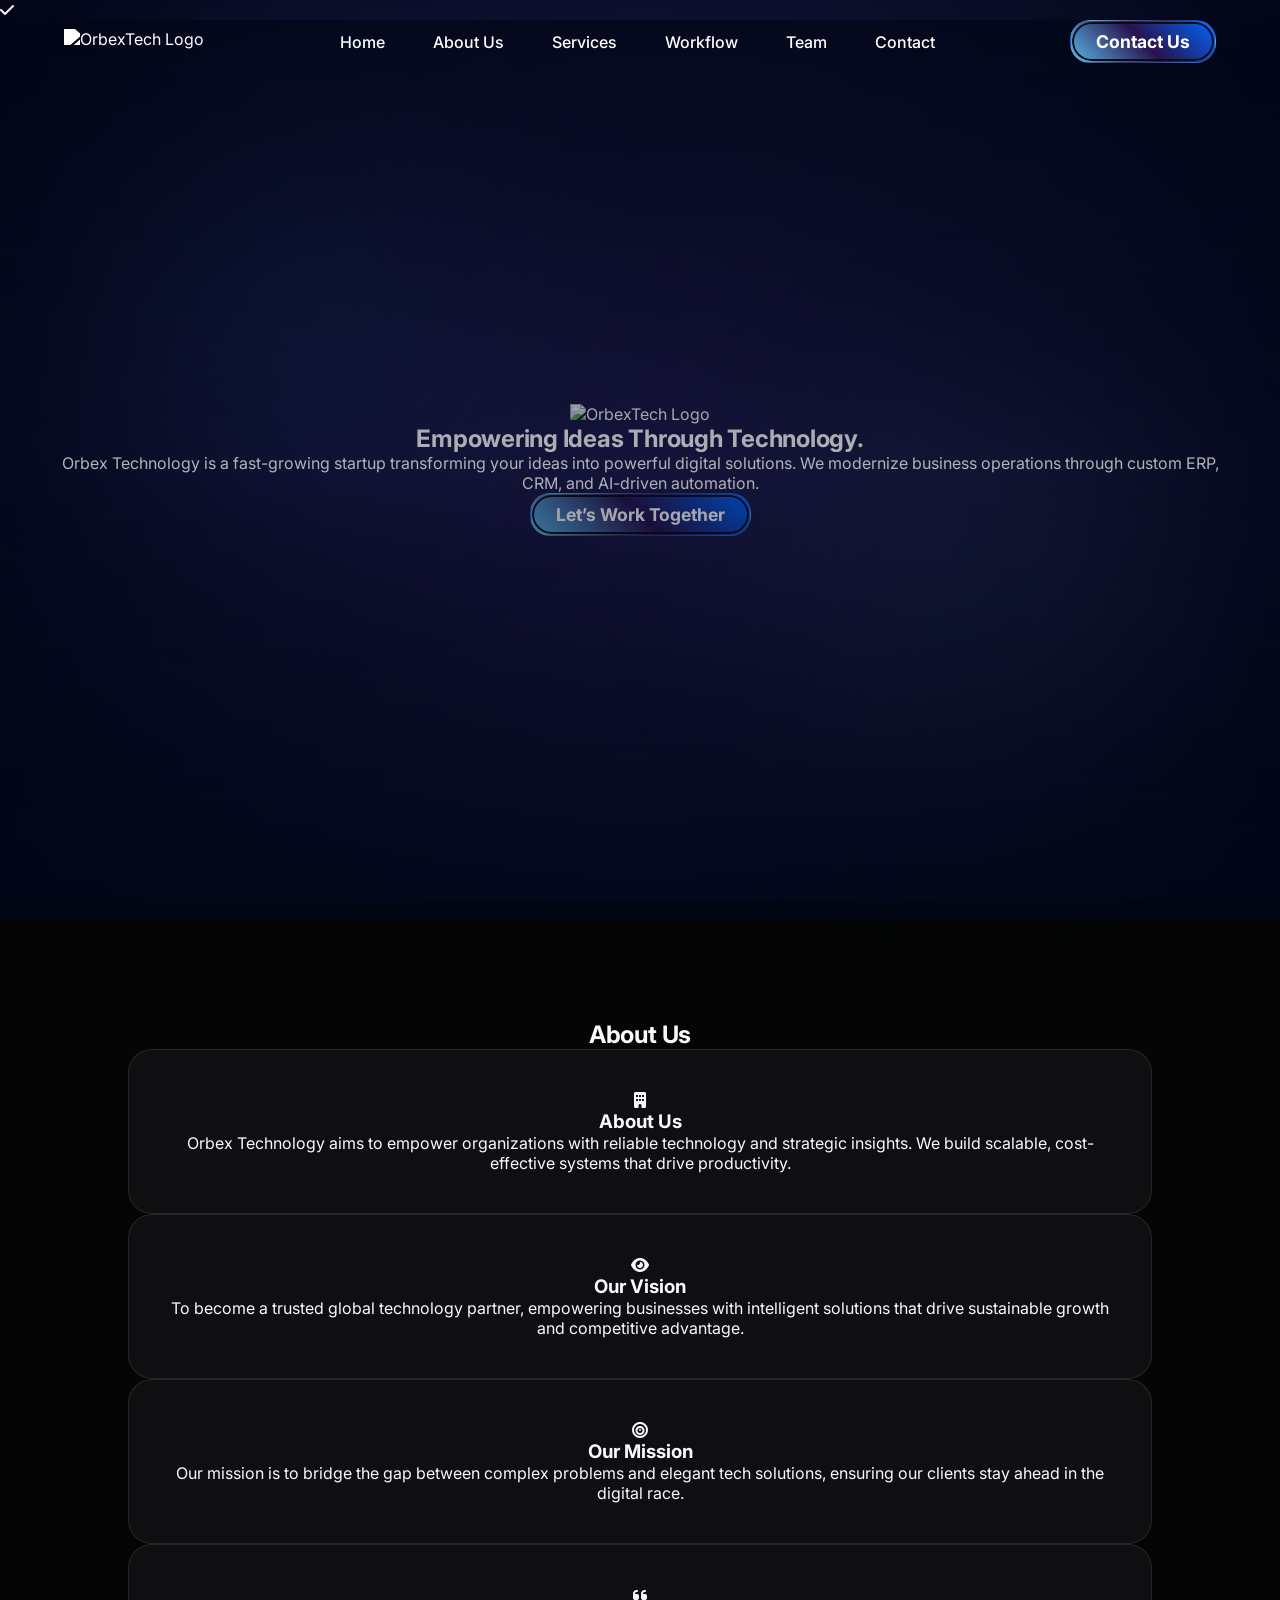
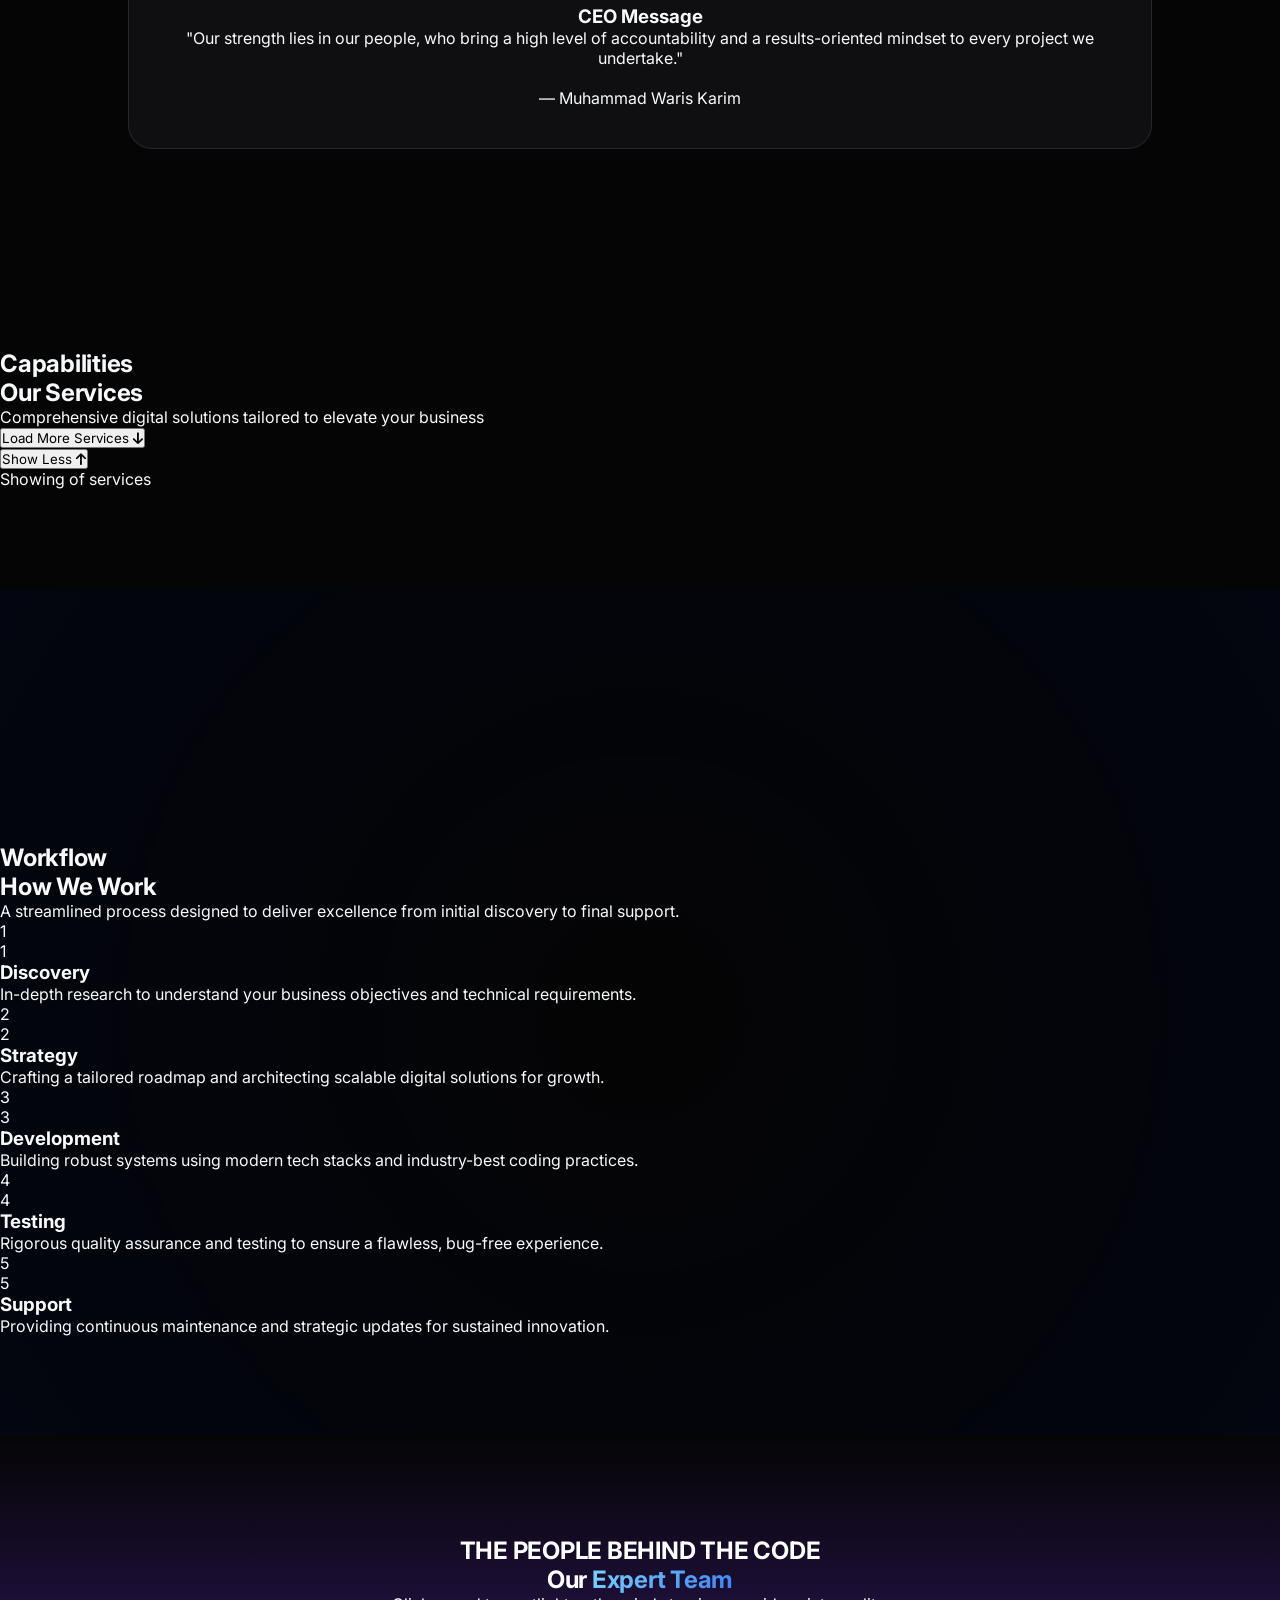
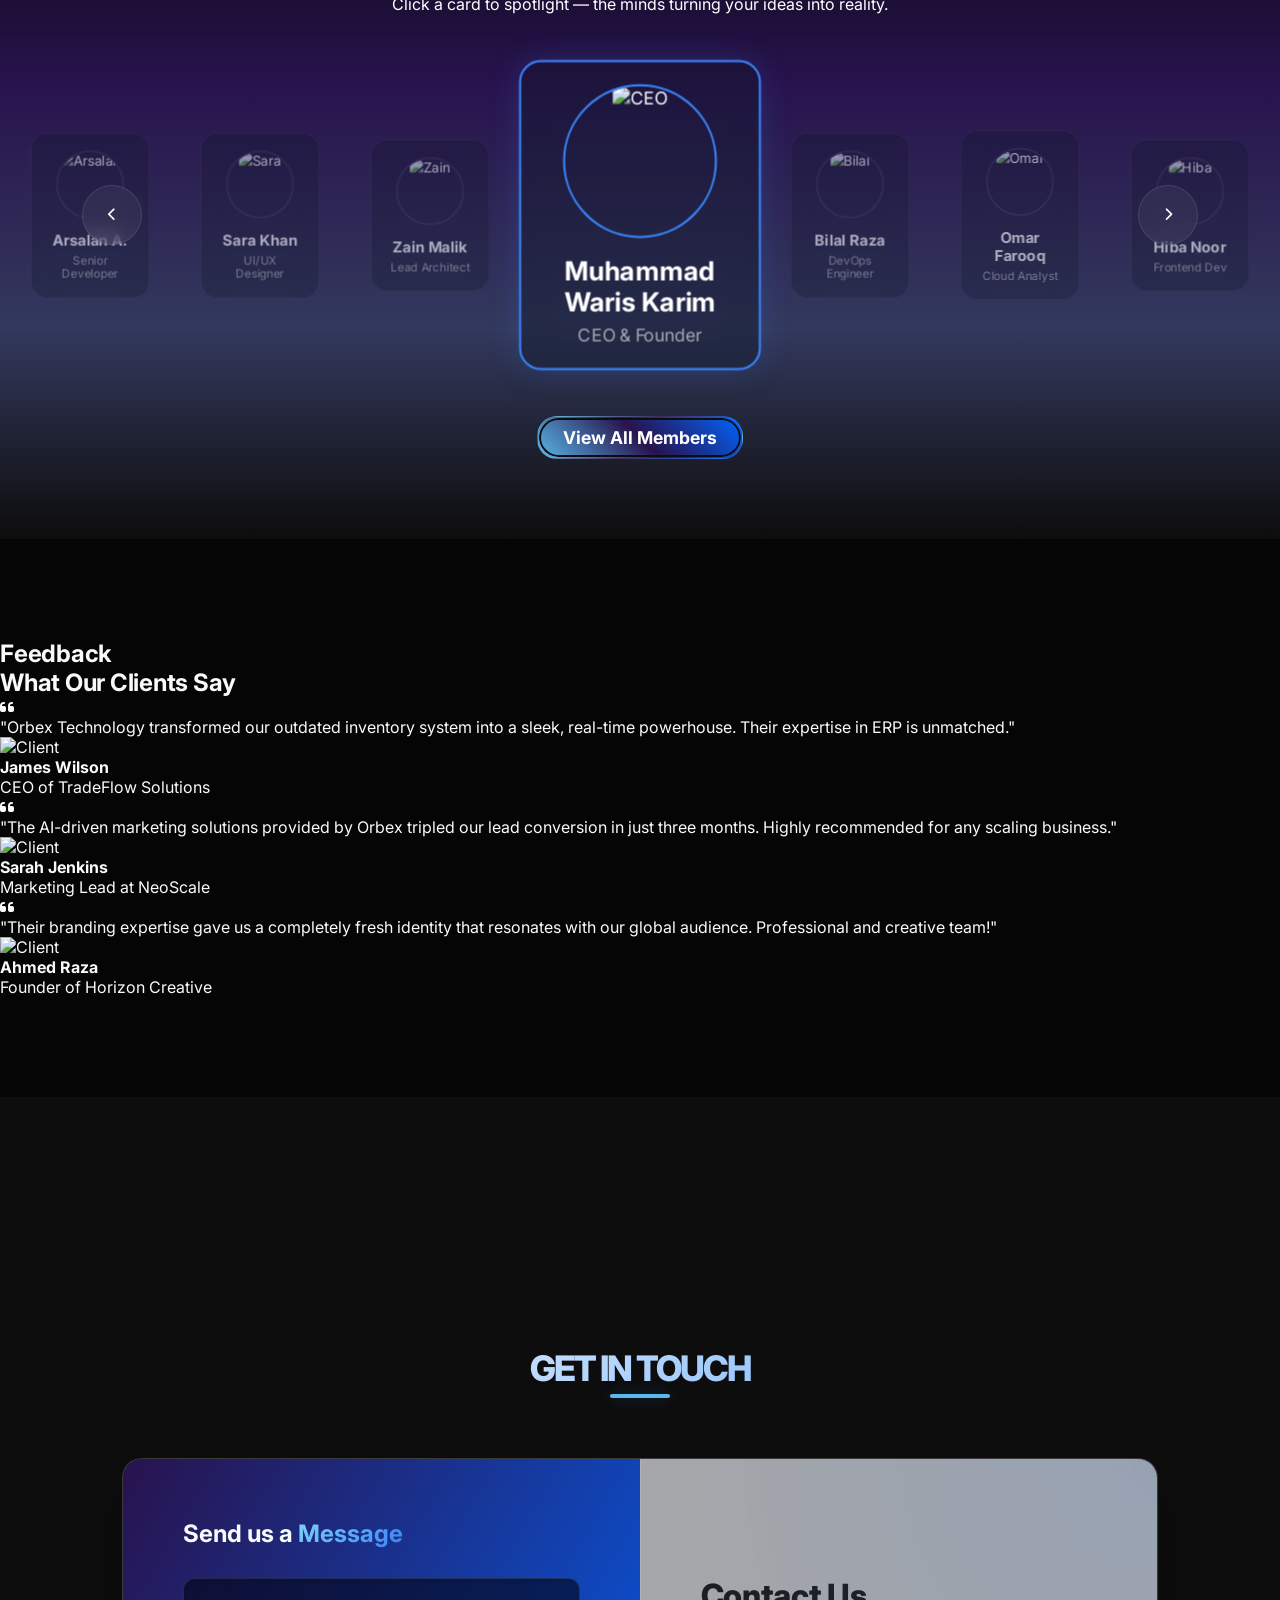
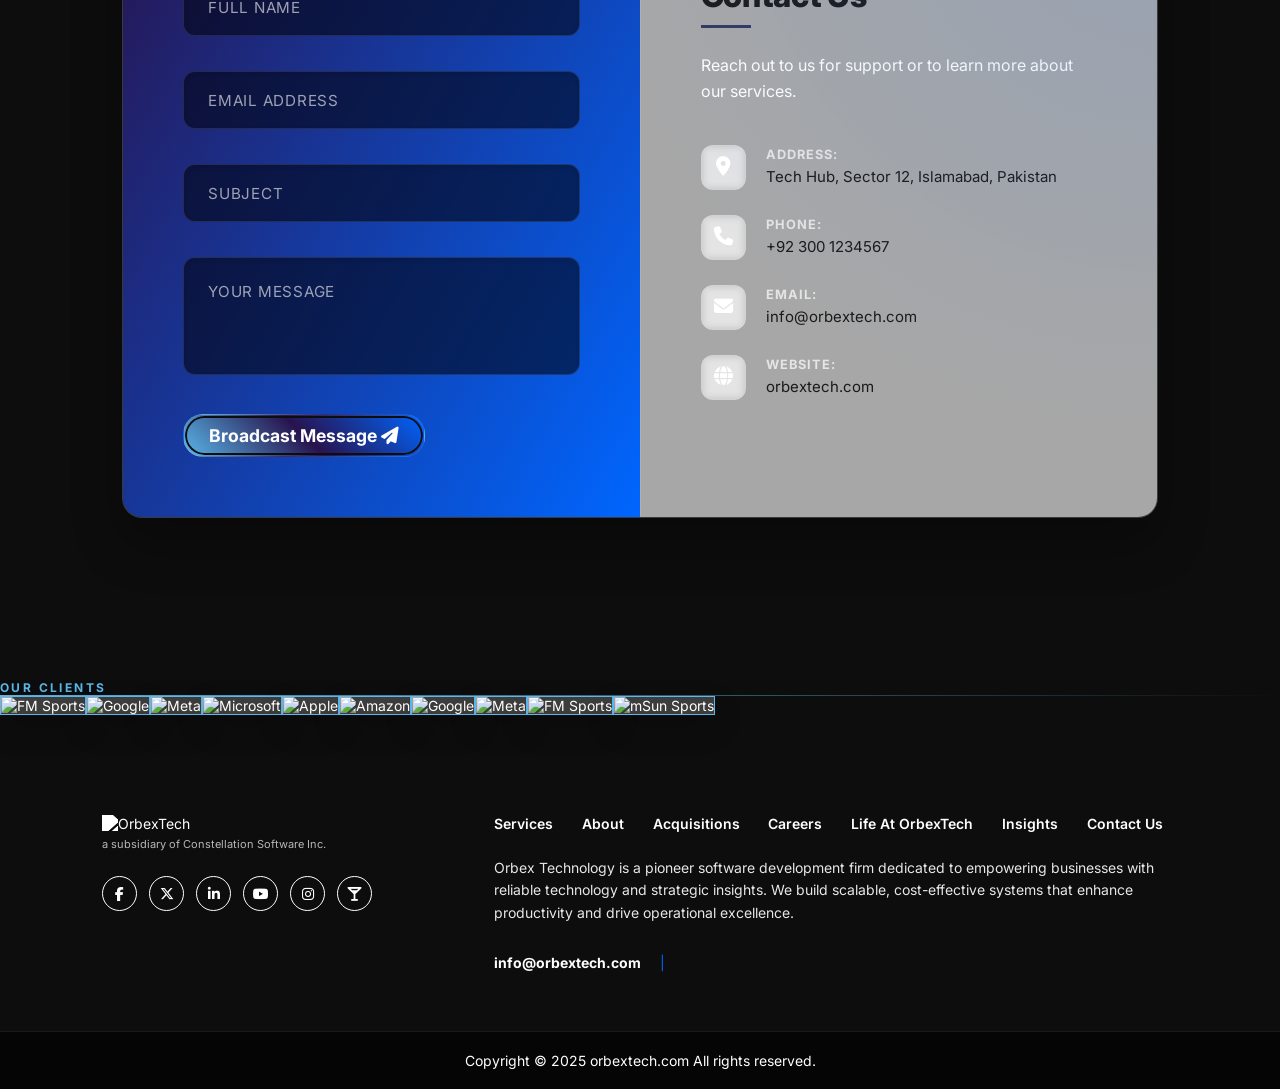
==== commit 980d530c: "Space and Blur Issue Fix" ====
--- a/index.html
+++ b/index.html
@@ -39,7 +39,7 @@
     <!-- Premium Pre-loader Animation Overlay -->
     <div id="preloader" class="fixed inset-0 z-[10000] bg-[#050505] flex items-center justify-center overflow-hidden">
         <div class="text-center">
-            <div id="loaderText" class="text-2xl sm:text-4xl lg:text-5xl font-bold text-white tracking-tighter overflow-hidden">
+            <div id="loaderText" class="text-2xl sm:text-4xl lg:text-5xl font-bold text-white overflow-hidden">
                 <!-- Animation words will be injected here -->
             </div>
             <div id="loaderLine" class="h-[2px] w-0 bg-gradient-to-r from-transparent via-[#7DD3FC] to-transparent mx-auto mt-6"></div>
@@ -78,9 +78,9 @@
         <div class="hero-content">
             <div class="flex justify-center mb-8" id="heroLogo">
                 <img src="assets/images/logo1.png" alt="OrbexTech Logo"
-                    class="max-w-[400px] lg:max-w-[550px] w-full h-auto drop-shadow-[0_0_30px_rgba(90,185,234,0.3)]">
-            </div>
-            <h1 class="text-4xl lg:text-6xl font-extrabold text-white tracking-tighter mb-4">Empowering Ideas Through
+                    class="max-w-[400px] lg:max-w-[550px] w-full h-auto drop-shadow-[0_0_15px_rgba(90,185,234,0.4)]">
+            </div>
+            <h1 class="text-4xl lg:text-6xl font-extrabold text-white mb-4">Empowering Ideas Through
                 <span class="text-[#7DD3FC]">Technology</span>.</h1>
             <p class="text-gray-300 text-lg lg:text-xl max-w-2xl mx-auto leading-relaxed mb-10">
                 Orbex Technology is a fast-growing startup transforming your ideas into powerful digital solutions. We
--- a/assets/css/style.css
+++ b/assets/css/style.css
@@ -16,7 +16,7 @@
     --glass-border: rgba(255, 255, 255, 0.1);
     --hover-border: rgba(59, 130, 246, 0.4);
     
-    /* --- Typography --- */
+    --white: #ffffff;
     --text-white: #F8FAFC;
     --text-muted: #94A3B8;
     --font-heading: 'Inter', sans-serif;
@@ -91,7 +91,7 @@
     z-index: -2;
     transform: translate(-50%, -50%);
     object-fit: cover;
-    filter: brightness(0.4) saturate(1.2);
+    filter: brightness(0.6) saturate(1.1);
 }
 
 /* --- Floating Ambient Glow --- */
@@ -140,10 +140,10 @@
     width: 100%;
     height: 100%;
     background: linear-gradient(to bottom, 
-        rgba(2, 6, 23, 0.8) 0%, 
-        rgba(2, 6, 23, 0.4) 50%, 
-        rgba(2, 6, 23, 0.9) 100%);
-    z-index: -1;
+        rgba(2, 6, 23, 0.7) 0%, 
+        rgba(2, 6, 23, 0.3) 50%, 
+        rgba(2, 6, 23, 0.8) 100%);
+    z-index: 2;
 }
 
 .hero-content {
@@ -458,17 +458,6 @@
     /* Video above background but below overlay */
 }
 
-.hero-overlay {
-    position: absolute;
-    top: 0;
-    left: 0;
-    width: 100%;
-    height: 100%;
-    background: rgba(13, 13, 13, 0.7);
-    /* var(--bg-dark-transparent) */
-    z-index: 2;
-    /* Overlay above video */
-}
 
 .hero-content {
     position: relative;
@@ -655,6 +644,7 @@
     margin-bottom: 15px;
     background: linear-gradient(135deg, #fff 0%, var(--primary-glow) 100%);
     -webkit-background-clip: text;
+    background-clip: text;
     -webkit-text-fill-color: transparent;
 }
 
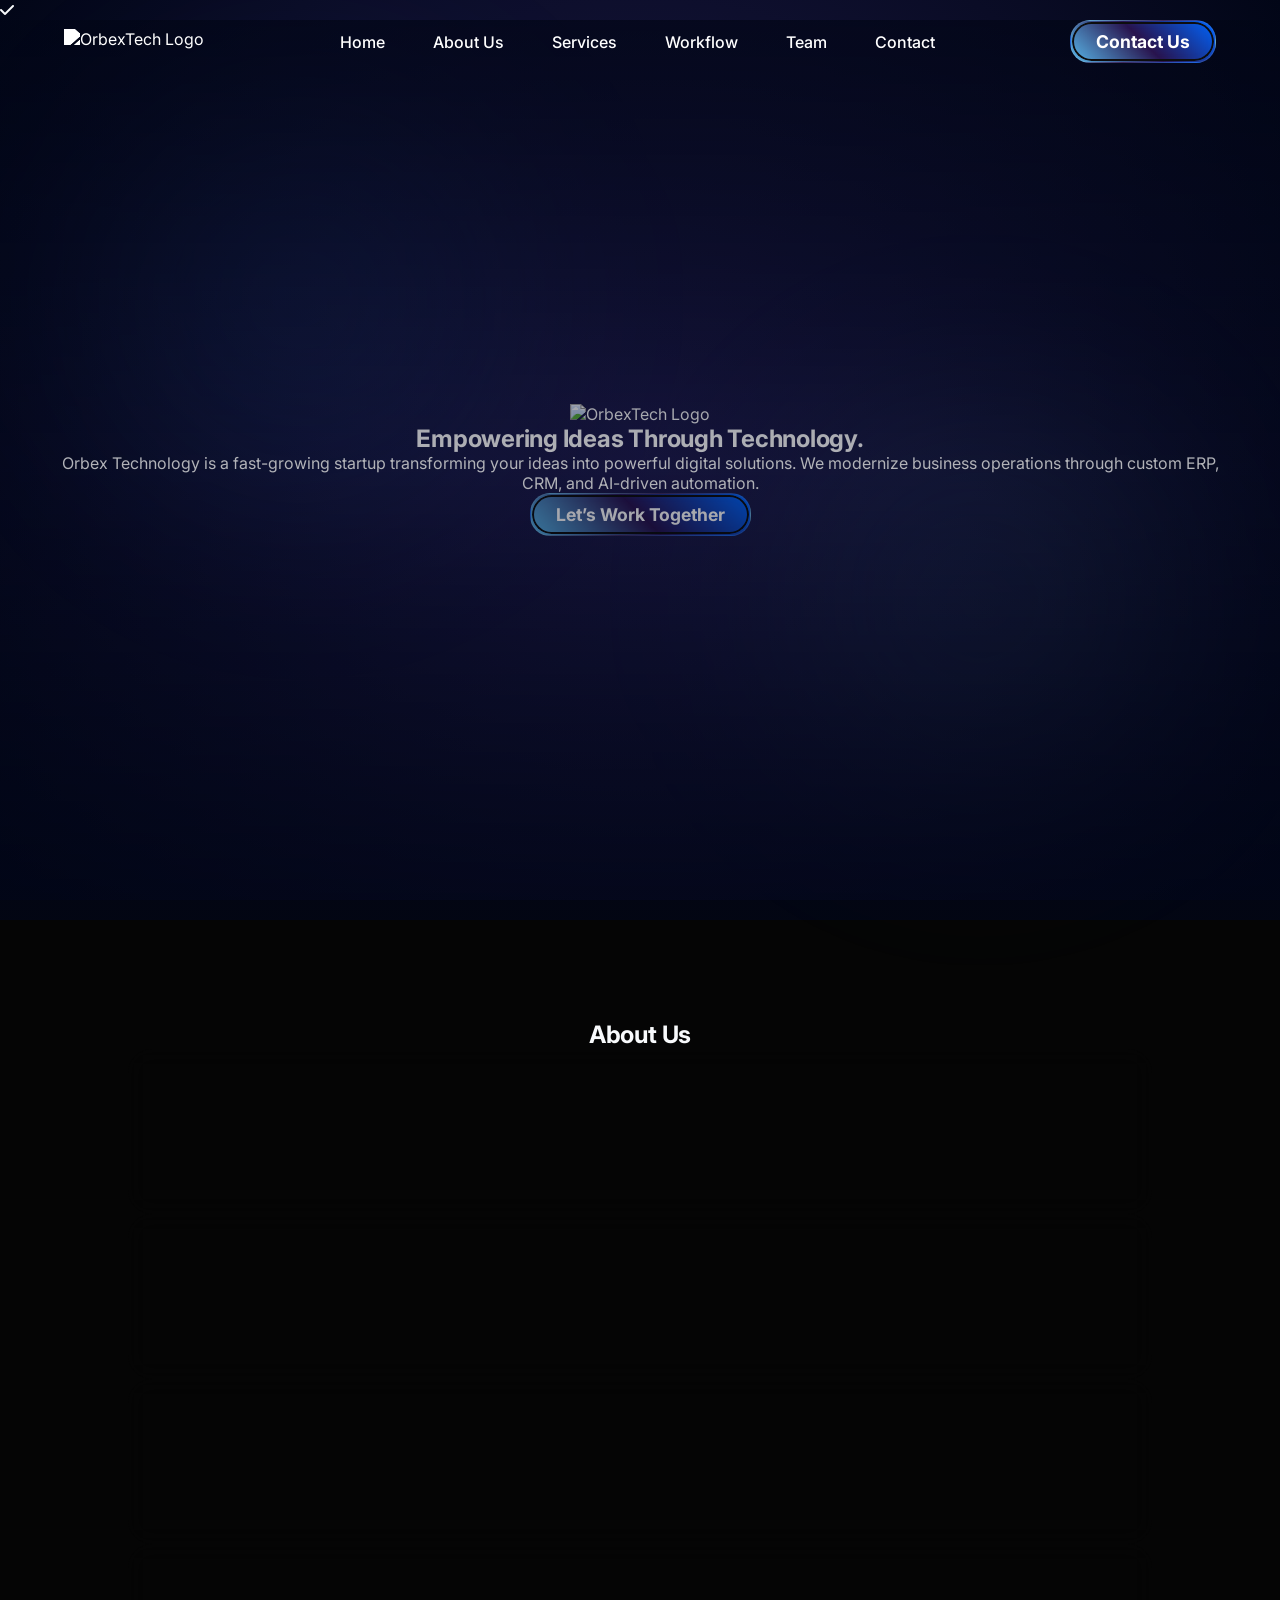
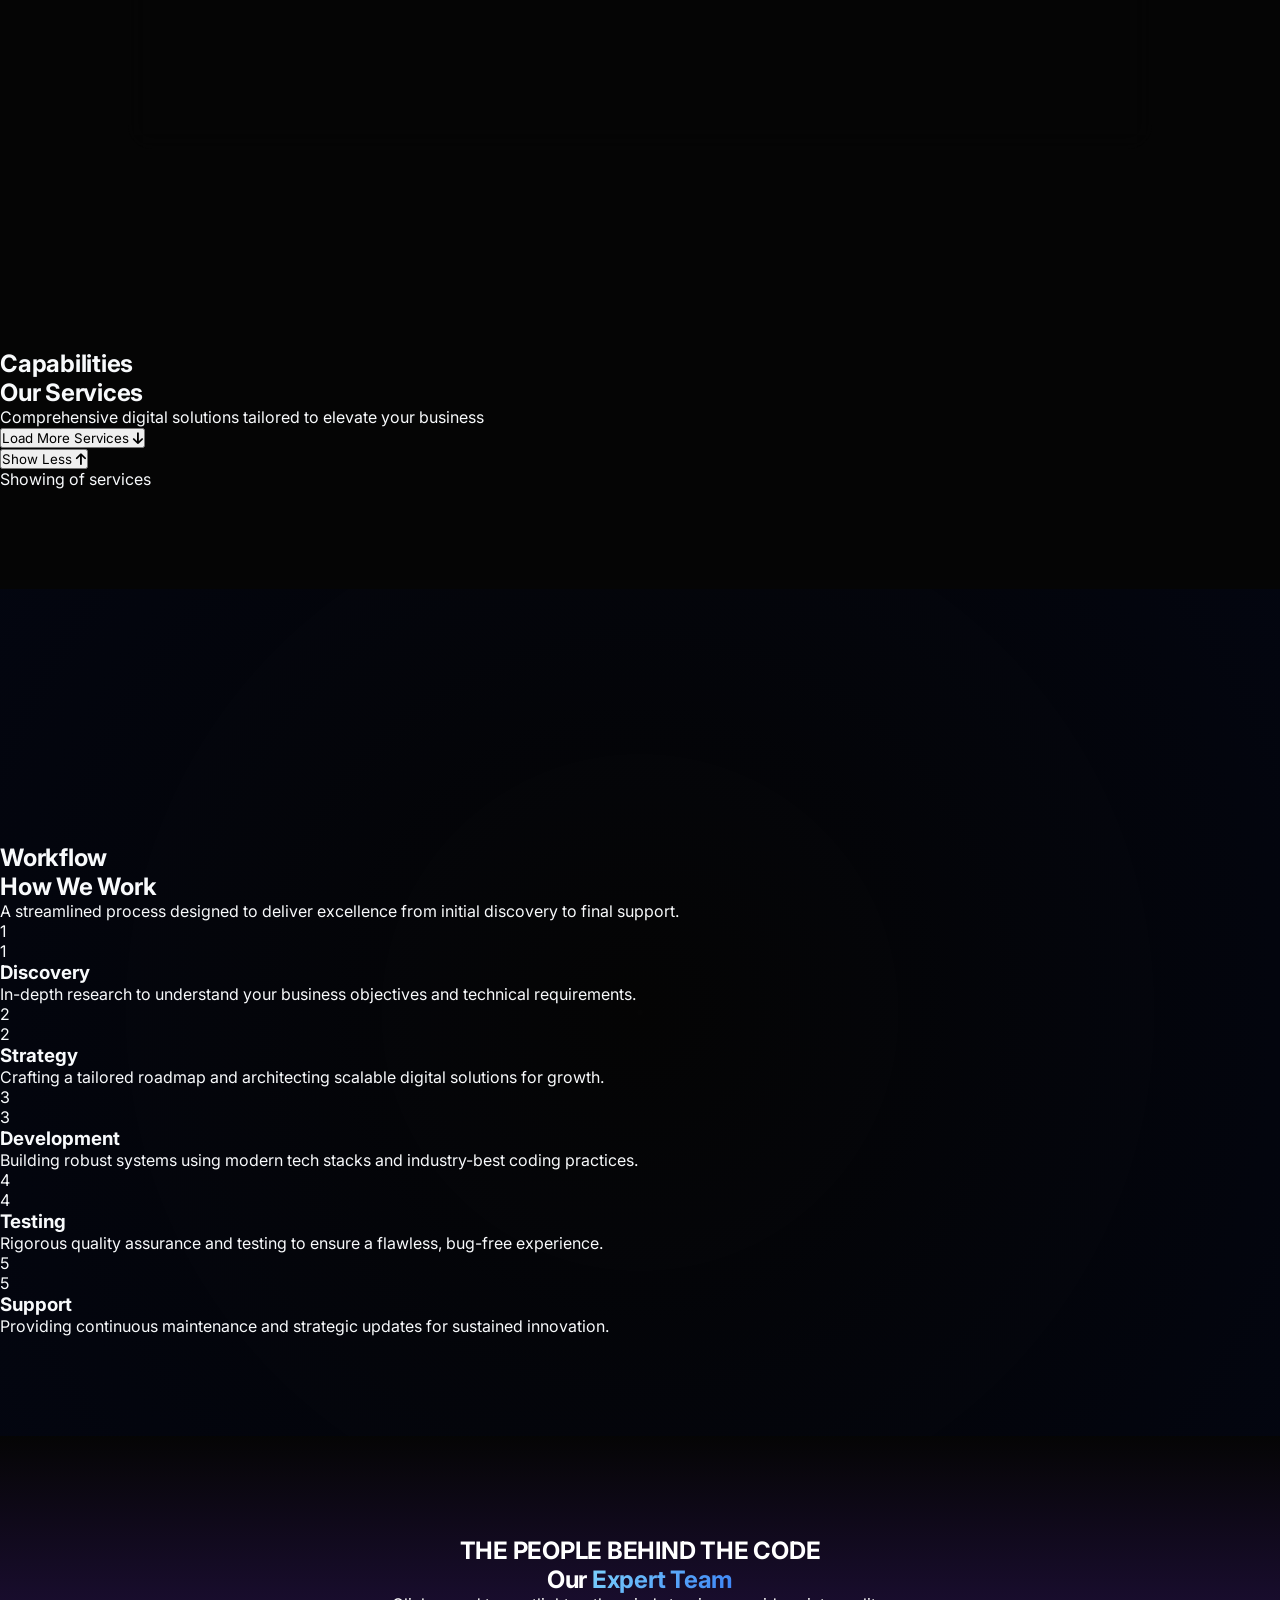
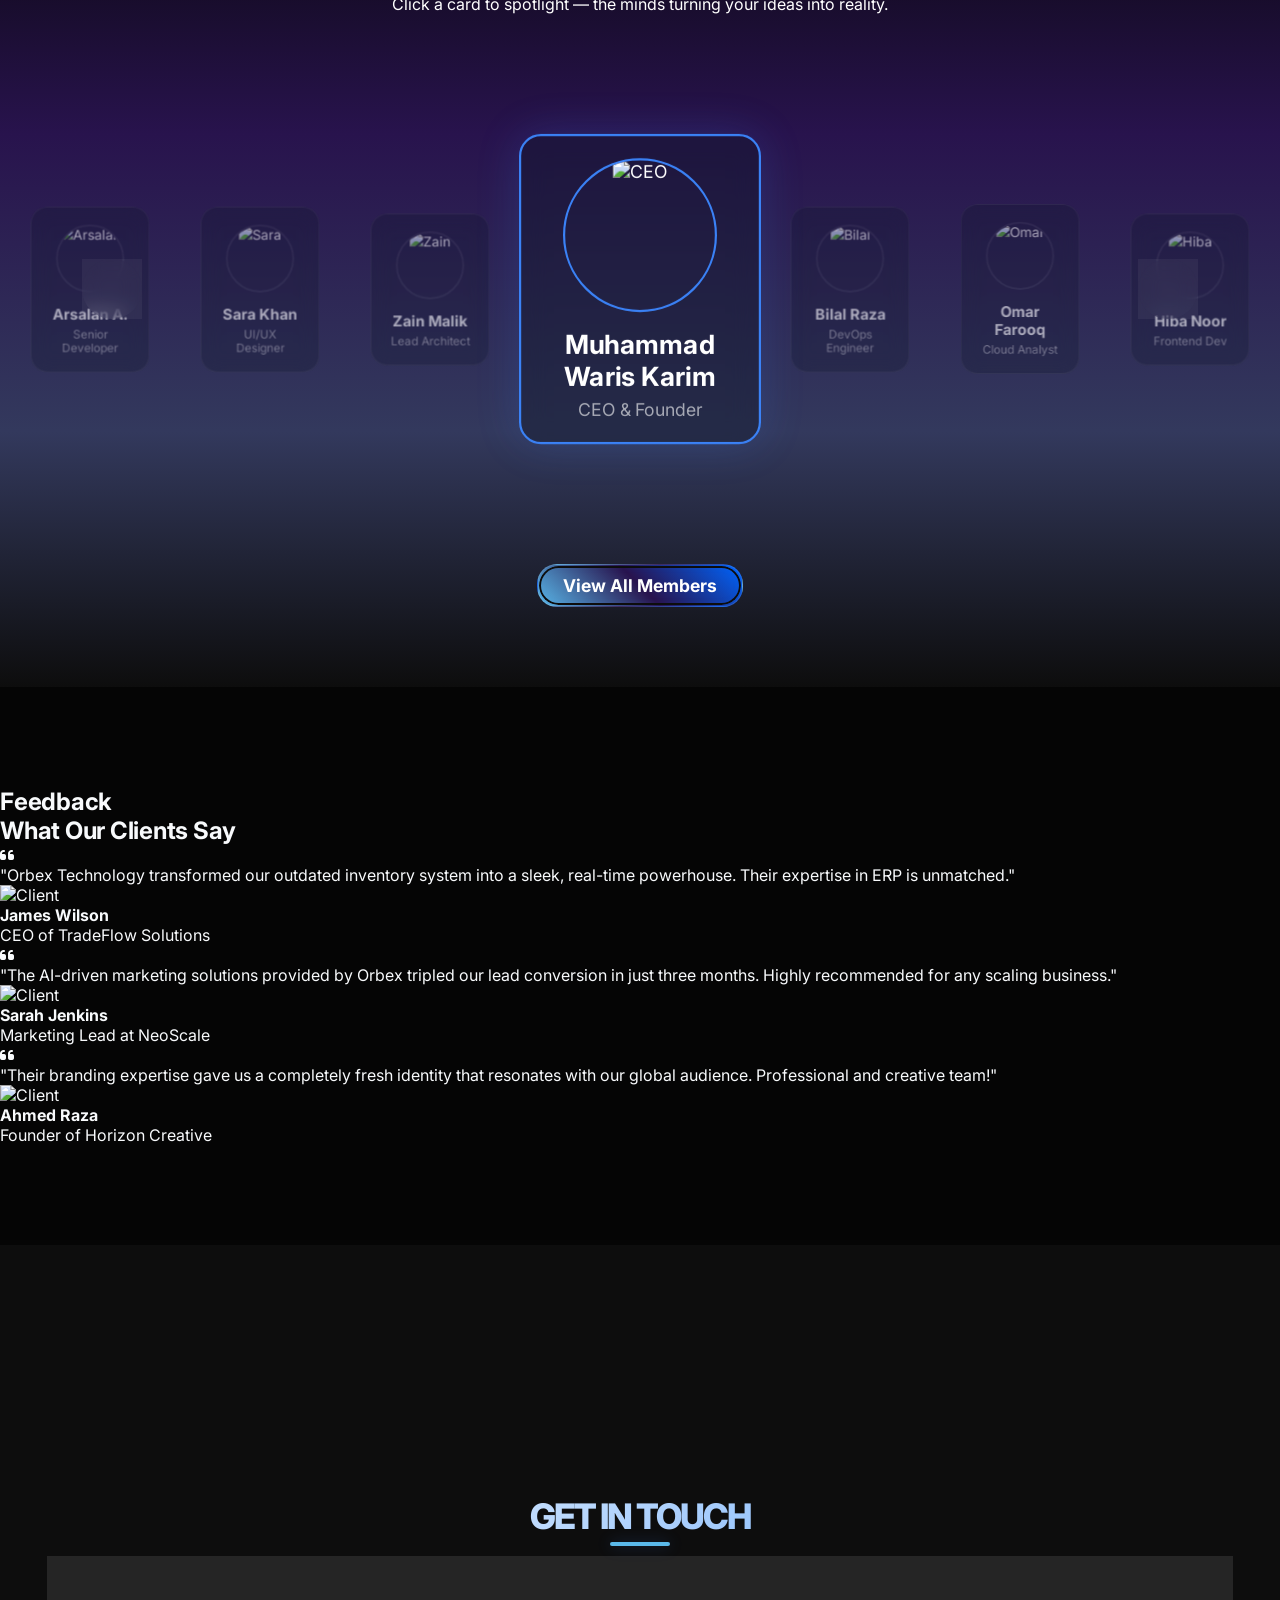
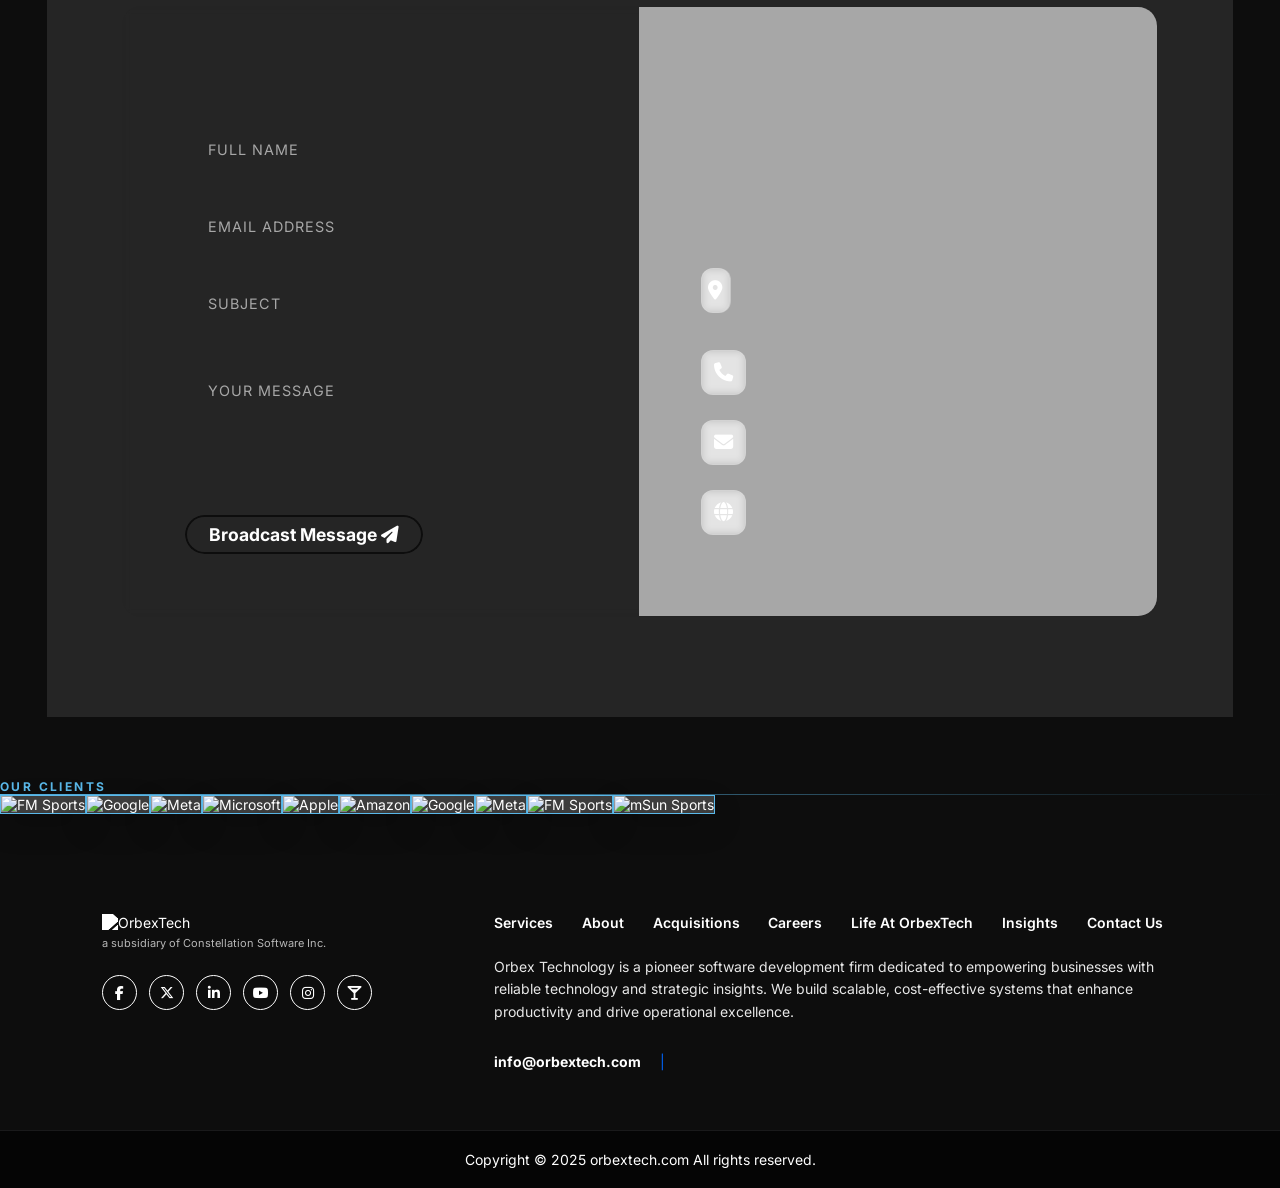
==== commit 43eb88d0: "fIXES" ====
--- a/index.html
+++ b/index.html
@@ -17,7 +17,7 @@
     <script defer src="https://unpkg.com/alpinejs@3.x.x/dist/cdn.min.js"></script>
     <script src="https://cdnjs.cloudflare.com/ajax/libs/gsap/3.12.2/gsap.min.js"></script>
     <link rel="stylesheet" href="https://cdnjs.cloudflare.com/ajax/libs/font-awesome/6.4.2/css/all.min.css">
-    
+
     <!-- EmailJS SDK -->
     <script type="text/javascript" src="https://cdn.jsdelivr.net/npm/@emailjs/browser@4/dist/email.min.js"></script>
 </head>
@@ -27,8 +27,10 @@
     <div class="ambient-glow ambient-glow-2"></div>
 
     <!-- Custom Toast Notification -->
-    <div id="customToast" class="fixed top-8 left-1/2 -translate-x-1/2 z-[9999] opacity-0 pointer-events-none transition-all duration-300">
-        <div class="bg-black/80 backdrop-blur-xl border border-white/10 px-8 py-4 rounded-full shadow-[0_0_30px_rgba(0,0,0,0.5)] flex items-center gap-4">
+    <div id="customToast"
+        class="fixed top-8 left-1/2 -translate-x-1/2 z-[9999] opacity-0 pointer-events-none transition-all duration-300">
+        <div
+            class="bg-black/80 backdrop-blur-xl border border-white/10 px-8 py-4 rounded-full shadow-[0_0_30px_rgba(0,0,0,0.5)] flex items-center gap-4">
             <div id="toastIcon" class="w-8 h-8 rounded-full flex items-center justify-center text-white">
                 <i class="fas fa-check"></i>
             </div>
@@ -42,7 +44,8 @@
             <div id="loaderText" class="text-2xl sm:text-4xl lg:text-5xl font-bold text-white overflow-hidden">
                 <!-- Animation words will be injected here -->
             </div>
-            <div id="loaderLine" class="h-[2px] w-0 bg-gradient-to-r from-transparent via-[#7DD3FC] to-transparent mx-auto mt-6"></div>
+            <div id="loaderLine"
+                class="h-[2px] w-0 bg-gradient-to-r from-transparent via-[#7DD3FC] to-transparent mx-auto mt-6"></div>
         </div>
     </div>
 
@@ -81,7 +84,8 @@
                     class="max-w-[400px] lg:max-w-[550px] w-full h-auto drop-shadow-[0_0_15px_rgba(90,185,234,0.4)]">
             </div>
             <h1 class="text-4xl lg:text-6xl font-extrabold text-white mb-4">Empowering Ideas Through
-                <span class="text-[#7DD3FC]">Technology</span>.</h1>
+                <span class="text-[#7DD3FC]">Technology</span>.
+            </h1>
             <p class="text-gray-300 text-lg lg:text-xl max-w-2xl mx-auto leading-relaxed mb-10">
                 Orbex Technology is a fast-growing startup transforming your ideas into powerful digital solutions. We
                 modernize business operations through custom ERP, CRM, and AI-driven automation.
@@ -278,7 +282,8 @@
     <section id="Process" class="py-24 relative overflow-hidden">
         <video autoplay muted loop playsinline class="absolute inset-0 w-full h-full object-cover z-0 opacity-40">
             <source src="assets/images/bg_premium.mp4" type="video/mp4">
-        </video>        <div class="max-w-7xl mx-auto px-6 mb-16 text-center">
+        </video>
+        <div class="max-w-7xl mx-auto px-6 mb-16 text-center">
             <h2 class="text-[var(--accent-sky)] font-mono tracking-[0.3em] uppercase text-xs mb-3">Workflow</h2>
             <h1 class="text-4xl lg:text-5xl font-bold text-white tracking-tighter">How We <span
                     class="text-[var(--primary-blue)]">Work</span></h1>
@@ -565,11 +570,12 @@
                         <div class="info-details">
                             <div class="detail-box">
                                 <i class="fas fa-location-dot"></i>
-                                <p><strong>Address:</strong> Tech Hub, Sector 12, Islamabad, Pakistan</p>
+                                <p><strong>Address:</strong> ST-004, Sector R-2, Gulshan-e-Maymar, KDA Scheme 45,
+                                    Karachi, Pakistan</p>
                             </div>
                             <div class="detail-box">
                                 <i class="fas fa-phone"></i>
-                                <p><strong>Phone:</strong> +92 300 1234567</p>
+                                <p><strong>Phone:</strong> +92 337 3032131</p>
                             </div>
                             <div class="detail-box">
                                 <i class="fas fa-envelope"></i>
--- a/assets/css/style.css
+++ b/assets/css/style.css
@@ -5,17 +5,18 @@
     --secondary-violet: #8B5CF6;
     --accent-cyan: #22D3EE;
     --accent-sky: #7DD3FC;
-    
+
     /* --- Deep Galactic Backgrounds --- */
-    --bg-base: #020617; /* Deep Navy, better than black */
+    --bg-base: #020617;
+    /* Deep Navy, better than black */
     --bg-card: rgba(15, 23, 42, 0.6);
     --bg-gradient: radial-gradient(circle at center, #1e1b4b 0%, #020617 100%);
-    
+
     /* --- Glassmorphism & Borders --- */
     --glass-bg: rgba(255, 255, 255, 0.03);
     --glass-border: rgba(255, 255, 255, 0.1);
     --hover-border: rgba(59, 130, 246, 0.4);
-    
+
     --white: #ffffff;
     --text-white: #F8FAFC;
     --text-muted: #94A3B8;
@@ -114,14 +115,26 @@
 }
 
 @keyframes drift {
-    0% { transform: translate(-20%, -20%) scale(1); }
-    100% { transform: translate(20%, 20%) scale(1.2); }
+    0% {
+        transform: translate(-20%, -20%) scale(1);
+    }
+
+    100% {
+        transform: translate(20%, 20%) scale(1.2);
+    }
 }
 
 /* --- Smooth Reveal Animations --- */
 @keyframes fadeSlideUp {
-    from { opacity: 0; transform: translateY(30px); }
-    to { opacity: 1; transform: translateY(0); }
+    from {
+        opacity: 0;
+        transform: translateY(30px);
+    }
+
+    to {
+        opacity: 1;
+        transform: translateY(0);
+    }
 }
 
 .reveal-on-scroll {
@@ -139,10 +152,10 @@
     left: 0;
     width: 100%;
     height: 100%;
-    background: linear-gradient(to bottom, 
-        rgba(2, 6, 23, 0.7) 0%, 
-        rgba(2, 6, 23, 0.3) 50%, 
-        rgba(2, 6, 23, 0.8) 100%);
+    background: linear-gradient(to bottom,
+            rgba(2, 6, 23, 0.7) 0%,
+            rgba(2, 6, 23, 0.3) 50%,
+            rgba(2, 6, 23, 0.8) 100%);
     z-index: 2;
 }
 
@@ -160,7 +173,7 @@
     --animation: gradient-angle linear infinite;
     --duration: 3s;
     --transition: 800ms cubic-bezier(0.25, 1, 0.5, 1);
-    
+
     isolation: isolate;
     position: relative;
     overflow: hidden;
@@ -184,17 +197,16 @@
 .btn::before {
     content: "";
     position: absolute;
-    inset: -2px; /* Pull outside */
+    inset: -2px;
+    /* Pull outside */
     padding: 2px;
     border-radius: inherit;
-    background: conic-gradient(
-        from var(--gradient-angle),
-        transparent,
-        var(--shiny-cta-highlight) 10%,
-        var(--gradient-shine) 20%,
-        var(--shiny-cta-highlight) 30%,
-        transparent 40%
-    );
+    background: conic-gradient(from var(--gradient-angle),
+            transparent,
+            var(--shiny-cta-highlight) 10%,
+            var(--gradient-shine) 20%,
+            var(--shiny-cta-highlight) 30%,
+            transparent 40%);
     -webkit-mask: linear-gradient(#fff 0 0) content-box, linear-gradient(#fff 0 0);
     mask: linear-gradient(#fff 0 0) content-box, linear-gradient(#fff 0 0);
     -webkit-mask-composite: xor;
@@ -220,22 +232,25 @@
 
 @keyframes gradient-angle {
     to {
-      --gradient-angle: 360deg;
+        --gradient-angle: 360deg;
     }
 }
 
 @keyframes shimmer {
     to {
-      rotate: 360deg;
+        rotate: 360deg;
     }
 }
 
 @keyframes breathe {
-    from, to {
-      scale: 1;
-    }
+
+    from,
+    to {
+        scale: 1;
+    }
+
     50% {
-      scale: 1.1;
+        scale: 1.1;
     }
 }
 
@@ -245,7 +260,8 @@
 }
 
 /* --- About & Cards Styling --- */
-.reveal-card, .service-card {
+.reveal-card,
+.service-card {
     background: var(--bg-card);
     backdrop-filter: blur(12px);
     border: 1px solid var(--glass-border);
@@ -254,7 +270,8 @@
     border-radius: 1.5rem;
 }
 
-.reveal-card:hover, .service-card:hover {
+.reveal-card:hover,
+.service-card:hover {
     border-color: var(--primary-glow);
     box-shadow: 0 0 40px rgba(59, 130, 246, 0.2);
     transform: translateY(-10px);
@@ -272,11 +289,13 @@
     inset: 0;
     background: radial-gradient(circle at center, transparent 0%, var(--bg-base) 100%);
     opacity: 0.6;
-    z-index: 1; /* Retain z-index from original malformed rule */
+    z-index: 1;
+    /* Retain z-index from original malformed rule */
 }
 
 /* --- Section Headings --- */
-h1, h2 {
+h1,
+h2 {
     letter-spacing: -0.01em;
 }
 
@@ -307,12 +326,15 @@
     position: fixed;
     top: 0;
     left: 0;
+    right: 0;
+    margin: 0 auto;
     width: 100%;
     z-index: 1000;
-    transition: all 0.4s cubic-bezier(0.4, 0, 0.2, 1);
+    transition: all 0.6s cubic-bezier(0.16, 1, 0.3, 1);
     background: transparent;
     padding: 20px 0;
 }
+
 
 .main-header.scrolled {
     background: rgba(2, 6, 23, 0.85);
@@ -321,12 +343,11 @@
     margin-top: 15px;
     width: 90%;
     max-width: 1200px;
-    left: 50% !important;
-    transform: translateX(-50%) !important;
     border-radius: 100px;
     border: 1px solid rgba(255, 255, 255, 0.1);
     box-shadow: 0 20px 40px rgba(0, 0, 0, 0.4), inset 0 1px 1px rgba(255, 255, 255, 0.05);
 }
+
 
 .header-container {
     max-width: 1400px;
@@ -354,7 +375,9 @@
     gap: 35px;
 }
 
-.nav-links a { padding: 8px 18px; border-radius: 50px; 
+.nav-links a {
+    padding: 8px 18px;
+    border-radius: 50px;
     text-decoration: none;
     color: var(--text-muted);
     font-weight: 500;
@@ -408,7 +431,9 @@
     justify-content: center;
 }
 
-.nav-links a { padding: 8px 18px; border-radius: 50px; 
+.nav-links a {
+    padding: 8px 18px;
+    border-radius: 50px;
     font-size: 16px;
     font-weight: 500;
     color: var(--white);
@@ -516,7 +541,10 @@
     max-width: 1400px;
     margin: 0 auto;
     position: relative;
-}
+    min-height: 550px;
+    /* Lock height to prevent page shaking */
+}
+
 
 .team-card {
     background: rgba(15, 23, 42, 0.4);
@@ -525,19 +553,31 @@
     border-radius: 20px;
     padding: 20px;
     width: 200px;
+    /* Original width for non-spotlight cards */
+    display: flex;
+    flex-direction: column;
+    align-items: center;
+    justify-content: center;
     transition: all 0.5s cubic-bezier(0.4, 0, 0.2, 1);
     opacity: 0.6;
     transform: scale(0.85);
+    /* Original smaller scale for side cards */
+    cursor: pointer;
+    will-change: transform, opacity, width;
 }
 
 .team-card.spotlight {
     width: 280px;
+    /* Original larger width for the spotlight person */
     opacity: 1;
     transform: scale(1.1);
+    /* Original spotlight scale */
     border: 2px solid var(--primary-blue);
-    box-shadow: 0 0 30px rgba(59, 130, 246, 0.2);
+    box-shadow: 0 0 40px rgba(59, 130, 246, 0.2);
     z-index: 10;
 }
+
+
 
 .team-avatar-wrap {
     width: 80px;
@@ -594,8 +634,13 @@
     z-index: 50;
 }
 
-#teamPrev { left: 5%; }
-#teamNext { right: 5%; }
+#teamPrev {
+    left: 5%;
+}
+
+#teamNext {
+    right: 5%;
+}
 
 .team-nav-btn:hover {
     background: var(--primary-blue);
@@ -612,7 +657,8 @@
     background: transparent;
     color: white;
     font-weight: 700;
-    border-radius: 50px; /* Note: border-image disables border-radius usually, will use clip-path or pseudo-element if needed */
+    border-radius: 50px;
+    /* Note: border-image disables border-radius usually, will use clip-path or pseudo-element if needed */
     cursor: pointer;
     transition: all 0.3s;
 }
@@ -2555,7 +2601,9 @@
         display: flex;
     }
 
-    .nav-links a { padding: 8px 18px; border-radius: 50px; 
+    .nav-links a {
+        padding: 8px 18px;
+        border-radius: 50px;
         font-size: 22px;
     }
 
@@ -2829,63 +2877,82 @@
 }
 
 /* Container transition */
+/* Unified Premium Form Controls - Notch Style */
 .form-group {
     position: relative;
     margin-bottom: 2rem;
     width: 100%;
 }
 
-/* Input settings - Boxed Style */
 .form-group input,
 .form-group textarea {
     width: 100%;
-    background: rgba(15, 23, 42, 0.6); /* Deep navy background */
-    border: 1px solid rgba(255, 255, 255, 0.15); /* Full box border */
+    background: rgba(15, 23, 42, 0.6);
+    border: 1px solid rgba(255, 255, 255, 0.15);
     border-radius: 12px;
     padding: 18px 20px;
     font-size: 0.95rem;
-    color: var(--white);
+    color: var(--text-white);
     outline: none;
-    transition: all 0.3s cubic-bezier(0.4, 0, 0.2, 1);
-    box-shadow: inset 0 2px 4px rgba(0, 0, 0, 0.1);
+    transition: all 0.4s cubic-bezier(0.4, 0, 0.2, 1);
+}
+
+.form-group textarea {
+    resize: none;
+    min-height: 120px;
 }
 
 .form-group input:focus,
 .form-group textarea:focus {
     border-color: var(--primary-blue);
     background: rgba(15, 23, 42, 0.8);
-    box-shadow: 0 0 15px rgba(59, 130, 246, 0.15);
+    box-shadow: 0 0 20px rgba(59, 130, 246, 0.15);
 }
 
 .form-label {
     position: absolute;
-    top: 18px;
+    top: 50%;
     left: 20px;
-    font-size: 0.85rem;
-    color: #94A3B8;
-    text-transform: uppercase;
-    letter-spacing: 0.05em;
+    transform: translateY(-50%);
+    font-size: 0.9rem;
+    color: var(--text-muted);
     pointer-events: none;
-    transition: all 0.3s cubic-bezier(0.4, 0, 0.2, 1);
+    transition: all 0.4s cubic-bezier(0.4, 0, 0.2, 1);
     background: transparent;
     padding: 0 5px;
     z-index: 10;
-}
-
-.form-group input:focus + .form-label,
-.form-group input:not(:placeholder-shown) + .form-label,
-.form-group textarea:focus + .form-label,
-.form-group textarea:not(:placeholder-shown) + .form-label {
+    text-transform: uppercase;
+    letter-spacing: 1px;
+}
+
+.form-group textarea+.form-label {
+    top: 25px;
+    transform: none;
+}
+
+/* Floating Label Animation - Notch Effect (Sitting on border) */
+.form-group input:focus+.form-label,
+.form-group input:not(:placeholder-shown)+.form-label,
+.form-group textarea:focus+.form-label,
+.form-group textarea:not(:placeholder-shown)+.form-label {
     top: 0;
-    transform: translateY(-50%) scale(0.85);
-    font-size: 0.85rem;
+    left: 15px;
+    transform: translateY(-50%) scale(0.8);
+    font-weight: 700;
+    color: var(--white);
+    /* Pure white for better readability and style */
+    background: #020617;
+    /* Deep navy matching the base background */
+    padding: 0 10px;
+    line-height: 1.2;
     opacity: 1;
-    color: var(--primary-blue);
-    background: #0b1120; /* Matching background to mask the border line */
-    padding: 0 8px;
-    left: 15px;
-    font-weight: 600;
-}
+    letter-spacing: 1.5px;
+    text-shadow: 0 0 10px rgba(125, 211, 252, 0.2);
+    /* Subtle glow */
+}
+
+
+
 
 /* --- Glitch Animation (Optional) --- */
 .form-group input:focus+.form-label::before {
@@ -3686,7 +3753,9 @@
     justify-content: center;
 }
 
-.nav-links a { padding: 8px 18px; border-radius: 50px; 
+.nav-links a {
+    padding: 8px 18px;
+    border-radius: 50px;
     font-size: 16px;
     font-weight: 500;
     color: var(--white);
@@ -5650,7 +5719,9 @@
         display: flex;
     }
 
-    .nav-links a { padding: 8px 18px; border-radius: 50px; 
+    .nav-links a {
+        padding: 8px 18px;
+        border-radius: 50px;
         font-size: 22px;
     }
 
@@ -5924,68 +5995,7 @@
 }
 
 /* --- Form Controls --- */
-.form-group {
-    position: relative;
-    margin-bottom: 35px;
-}
-
-.form-group input,
-.form-group textarea {
-    width: 100%;
-    background: rgba(2, 6, 23, 0.6);
-    border: 1px solid rgba(255, 255, 255, 0.1);
-    border-radius: 12px;
-    padding: 18px 20px;
-    font-size: 1rem;
-    color: var(--white);
-    outline: none;
-    transition: all 0.3s cubic-bezier(0.4, 0, 0.2, 1);
-}
-
-.form-group textarea {
-    resize: none;
-}
-
-.form-group input:focus,
-.form-group textarea:focus {
-    background: rgba(59, 130, 246, 0.05);
-    border-color: var(--primary-blue);
-    box-shadow: 0 0 20px rgba(59, 130, 246, 0.15);
-}
-
-.form-label {
-    position: absolute;
-    top: 50%;
-    left: 20px;
-    transform: translateY(-50%);
-    font-size: 0.95rem;
-    color: var(--text-muted);
-    pointer-events: none;
-    transition: all 0.3s ease;
-    background: transparent;
-}
-
-.form-group textarea + .form-label {
-    top: 25px;
-    transform: none;
-}
-
-/* Floating Label Animation */
-.form-group input:focus + .form-label,
-.form-group input:not(:placeholder-shown) + .form-label,
-.form-group textarea:focus + .form-label,
-.form-group textarea:not(:placeholder-shown) + .form-label {
-    top: -12px;
-    left: 12px;
-    font-size: 0.75rem;
-    font-weight: 700;
-    color: var(--primary-blue);
-    background: var(--bg-base);
-    padding: 2px 8px;
-    border-radius: 4px;
-    text-transform: uppercase;
-    letter-spacing: 1px;
-}
+/* Form controls consolidated above */
 
 .info-details {
     margin-top: 40px;
@@ -6822,7 +6832,9 @@
 /* ===== EXTRA CYBERPUNK EFFECTS ===== */
 
 /* Neon border on hover for nav items */
-.nav-links a { padding: 8px 18px; border-radius: 50px; 
+.nav-links a {
+    padding: 8px 18px;
+    border-radius: 50px;
     border: 1px solid transparent;
     border-radius: 30px;
     padding: 8px 16px;
@@ -6904,14 +6916,26 @@
 }
 
 @keyframes drift {
-    0% { transform: translate(-20%, -20%) scale(1); }
-    100% { transform: translate(20%, 20%) scale(1.2); }
+    0% {
+        transform: translate(-20%, -20%) scale(1);
+    }
+
+    100% {
+        transform: translate(20%, 20%) scale(1.2);
+    }
 }
 
 /* --- Smooth Reveal Animations --- */
 @keyframes fadeSlideUp {
-    from { opacity: 0; transform: translateY(30px); }
-    to { opacity: 1; transform: translateY(0); }
+    from {
+        opacity: 0;
+        transform: translateY(30px);
+    }
+
+    to {
+        opacity: 1;
+        transform: translateY(0);
+    }
 }
 
 .reveal-on-scroll {
@@ -6921,4 +6945,4 @@
 
 .reveal-on-scroll.active {
     animation: fadeSlideUp 0.8s forwards;
-}
+}
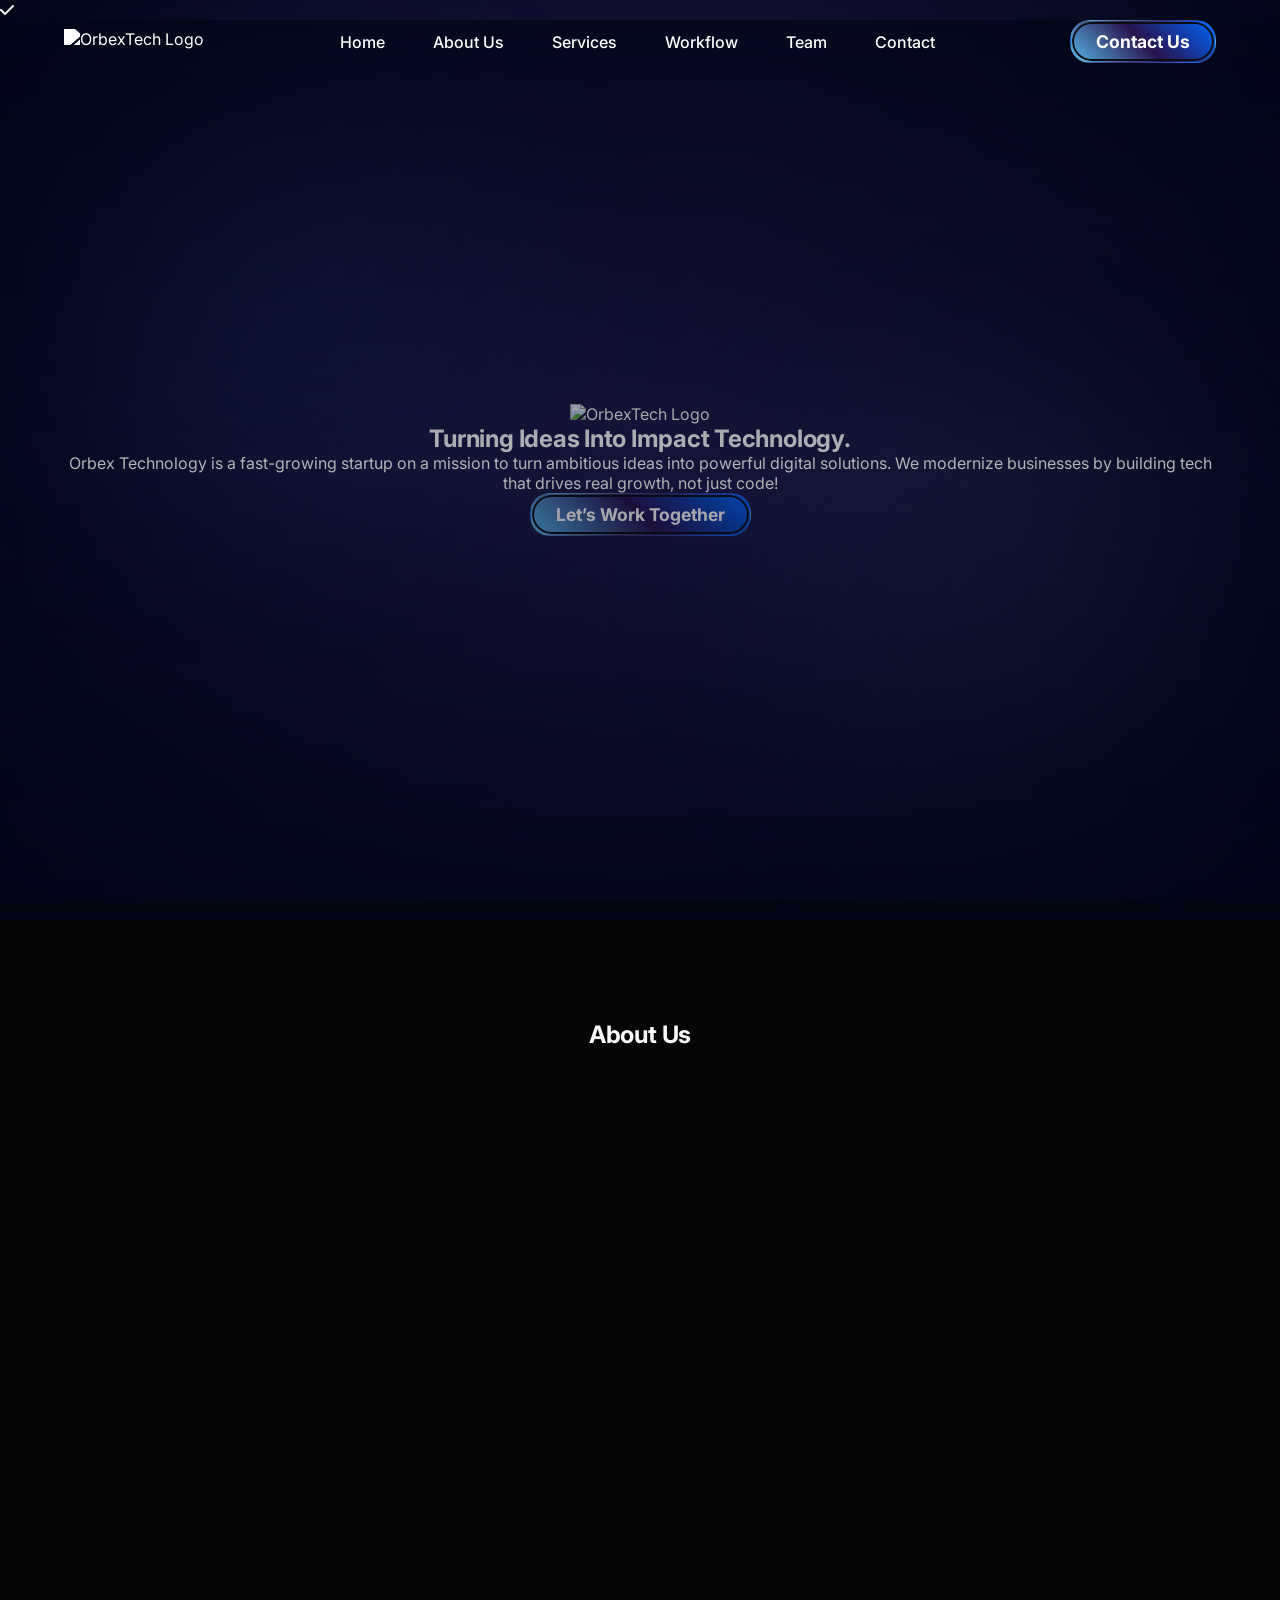
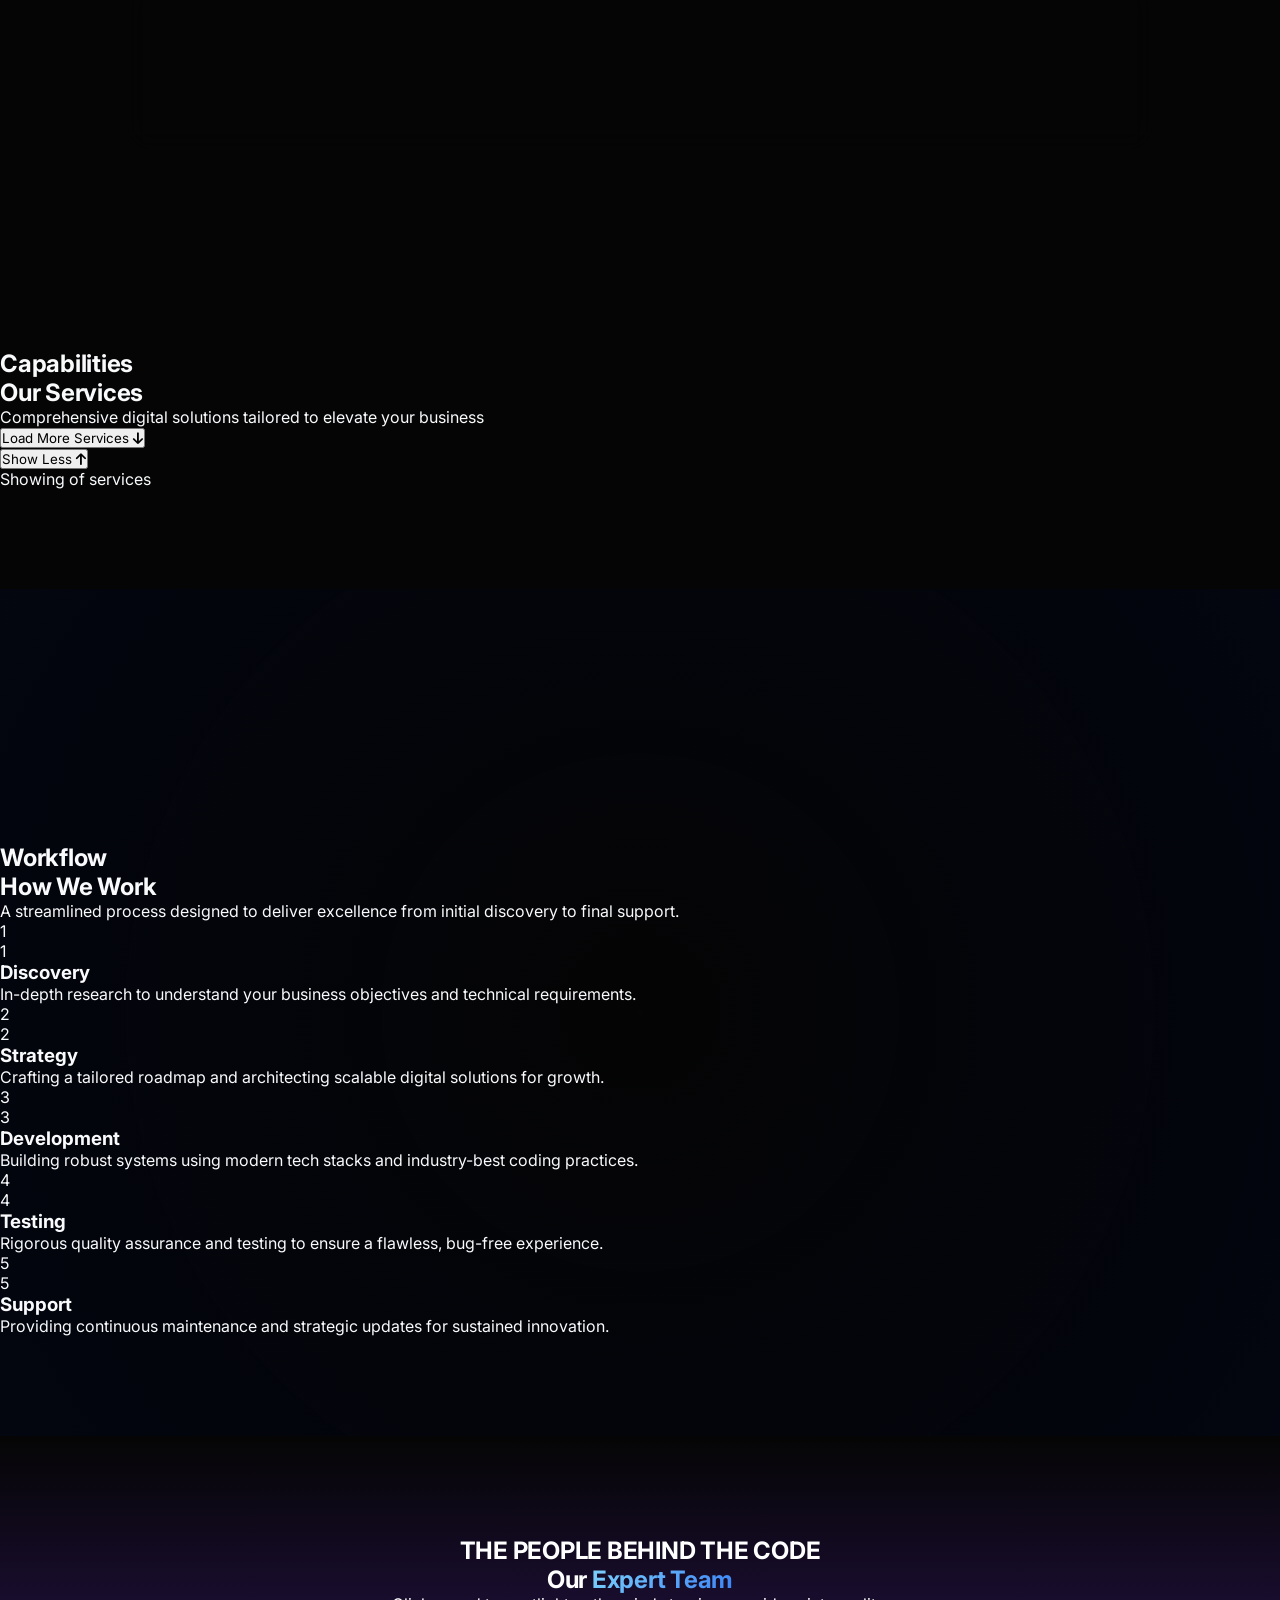
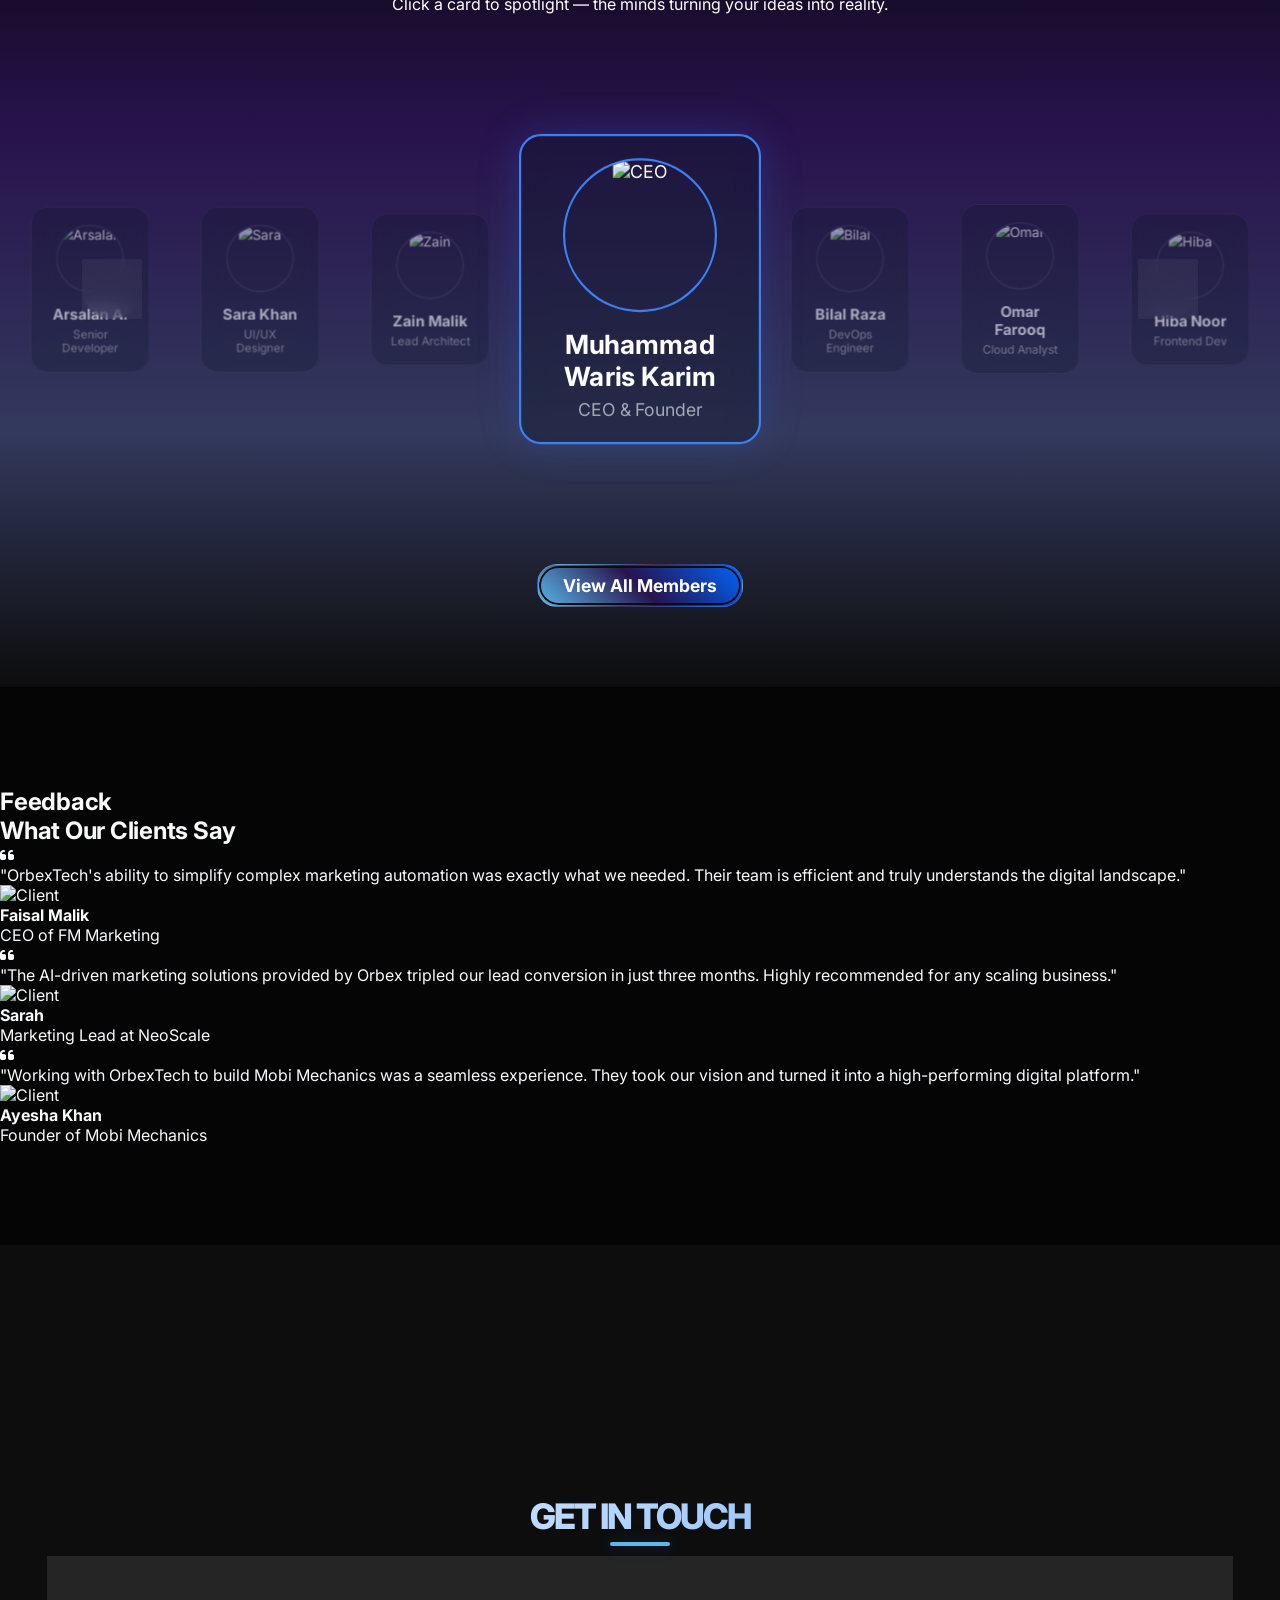
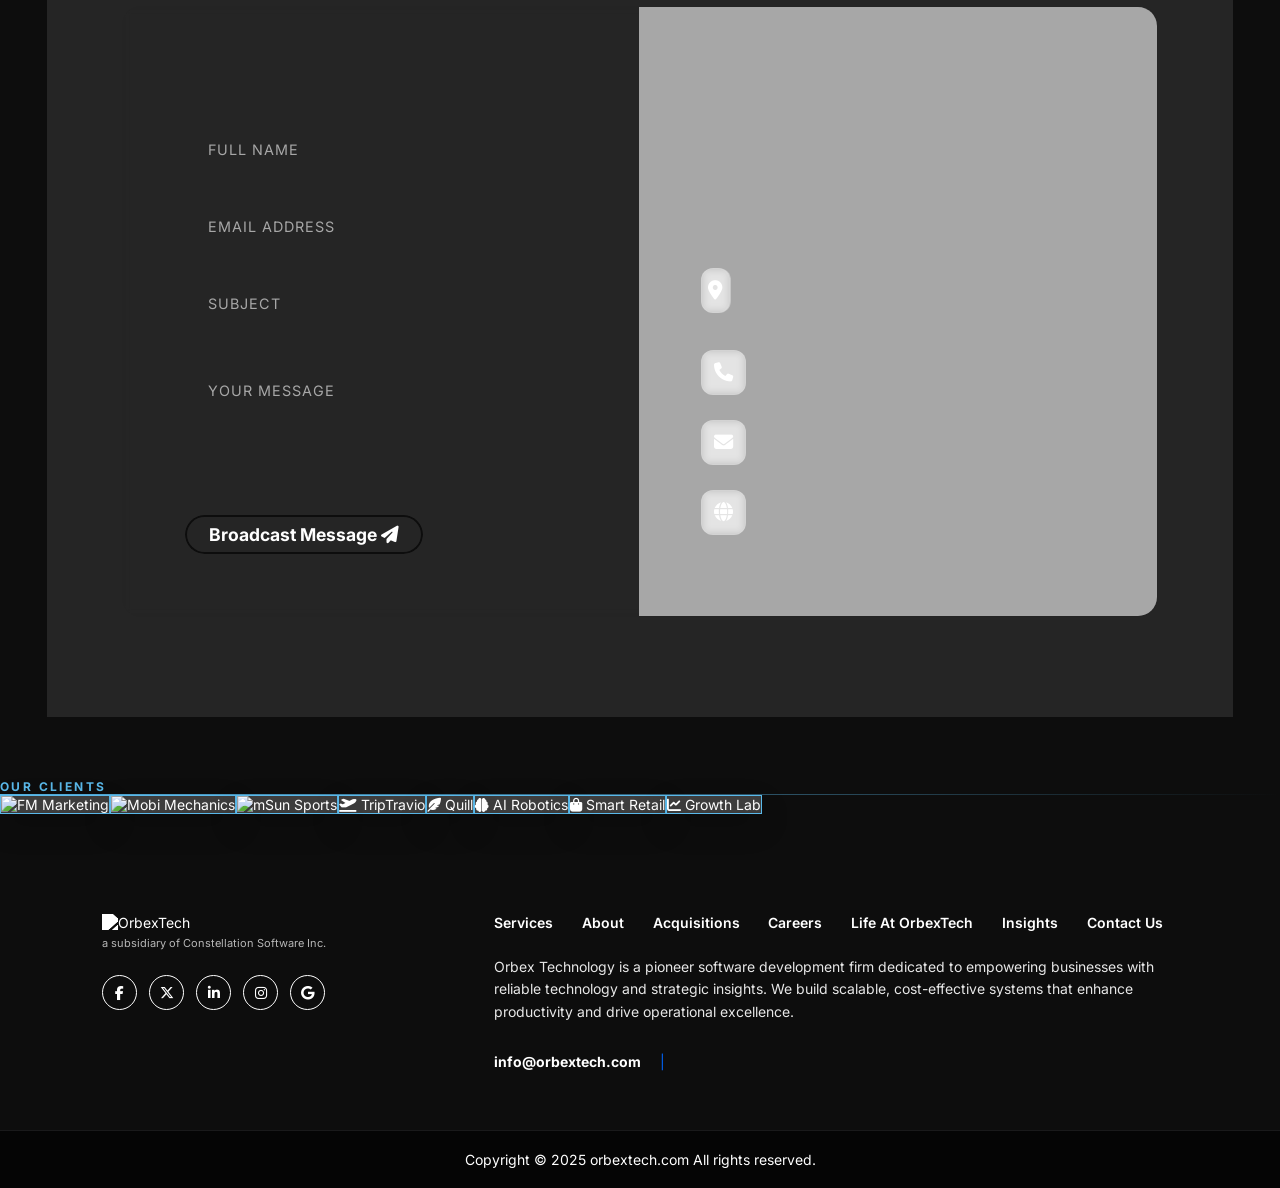
==== commit 4135540d: "Almost Complete bas Team baqi hai" ====
--- a/index.html
+++ b/index.html
@@ -83,12 +83,12 @@
                 <img src="assets/images/logo1.png" alt="OrbexTech Logo"
                     class="max-w-[400px] lg:max-w-[550px] w-full h-auto drop-shadow-[0_0_15px_rgba(90,185,234,0.4)]">
             </div>
-            <h1 class="text-4xl lg:text-6xl font-extrabold text-white mb-4">Empowering Ideas Through
+            <h1 class="text-4xl lg:text-6xl font-extrabold text-white mb-4">Turning Ideas Into Impact
                 <span class="text-[#7DD3FC]">Technology</span>.
             </h1>
             <p class="text-gray-300 text-lg lg:text-xl max-w-2xl mx-auto leading-relaxed mb-10">
-                Orbex Technology is a fast-growing startup transforming your ideas into powerful digital solutions. We
-                modernize business operations through custom ERP, CRM, and AI-driven automation.
+                Orbex Technology is a fast-growing startup on a mission to turn ambitious ideas into powerful digital
+                solutions. We modernize businesses by building tech that drives real growth, not just code!
             </p>
             <button class="btn"><span>Let’s Work Together</span></button>
         </div>
@@ -118,6 +118,17 @@
                 <div
                     class="reveal-card about-card opacity-0 bg-[#0f0f12] border border-white/10 p-10 rounded-2xl hover:border-[#2E4A71]/50 transition-all duration-300 group">
                     <div class="text-[#2E4A71] text-3xl mb-6 group-hover:scale-110 transition-transform">
+                        <i class="fas fa-quote-left"></i>
+                    </div>
+                    <h3 class="text-white font-bold text-xl mb-4">CEO Message</h3>
+                    <p class="text-gray-400 text-sm leading-relaxed">Our strength lies in our people, who bring a high
+                        level of accountability and a results-oriented mindset to every project we undertake. <br><br>
+                        Muhammad Waris Karim</p>
+                </div>
+
+                <div
+                    class="reveal-card about-card opacity-0 bg-[#0f0f12] border border-white/10 p-10 rounded-2xl hover:border-[#2E4A71]/50 transition-all duration-300 group">
+                    <div class="text-[#2E4A71] text-3xl mb-6 group-hover:scale-110 transition-transform">
                         <i class="fas fa-eye"></i>
                     </div>
                     <h3 class="text-white font-bold text-xl mb-4">Our Vision</h3>
@@ -136,16 +147,6 @@
                         problems and elegant tech solutions, ensuring our clients stay ahead in the digital race.</p>
                 </div>
 
-                <div
-                    class="reveal-card about-card opacity-0 bg-[#0f0f12] border border-white/10 p-10 rounded-2xl hover:border-[#2E4A71]/50 transition-all duration-300 group">
-                    <div class="text-[#2E4A71] text-3xl mb-6 group-hover:scale-110 transition-transform">
-                        <i class="fas fa-quote-left"></i>
-                    </div>
-                    <h3 class="text-white font-bold text-xl mb-4">CEO Message</h3>
-                    <p class="text-gray-400 text-sm leading-relaxed">"Our strength lies in our people, who bring a high
-                        level of accountability and a results-oriented mindset to every project we undertake." <br><br>—
-                        Muhammad Waris Karim</p>
-                </div>
 
             </div>
         </div>
@@ -472,15 +473,16 @@
             <div
                 class="bg-white/5 border border-white/10 p-8 rounded-[2.5rem] hover:border-[#7DD3FC]/30 transition-all duration-500">
                 <div class="text-[#7DD3FC] text-3xl mb-6"><i class="fas fa-quote-left"></i></div>
-                <p class="text-gray-300 italic mb-8">"Orbex Technology transformed our outdated inventory system into a
-                    sleek, real-time powerhouse. Their expertise in ERP is unmatched."</p>
+                <p class="text-gray-300 italic mb-8">"OrbexTech's ability to simplify complex marketing automation was
+                    exactly
+                    what we needed. Their team is efficient and truly understands the digital landscape."</p>
                 <div class="flex items-center gap-4">
                     <div class="w-12 h-12 rounded-full overflow-hidden border-2 border-[#7DD3FC]">
-                        <img src="https://i.pravatar.cc/150?u=1" alt="Client">
+                        <img src="assets/images/3.png" alt="Client">
                     </div>
                     <div>
-                        <h4 class="text-white font-bold">James Wilson</h4>
-                        <p class="text-gray-500 text-sm">CEO of TradeFlow Solutions</p>
+                        <h4 class="text-white font-bold">Faisal Malik</h4>
+                        <p class="text-gray-500 text-sm">CEO of FM Marketing</p>
                     </div>
                 </div>
             </div>
@@ -493,10 +495,10 @@
                     lead conversion in just three months. Highly recommended for any scaling business."</p>
                 <div class="flex items-center gap-4">
                     <div class="w-12 h-12 rounded-full overflow-hidden border-2 border-[#2563EB]">
-                        <img src="https://i.pravatar.cc/150?u=2" alt="Client">
+                        <img src="assets/images/2.png" alt="Client">
                     </div>
                     <div>
-                        <h4 class="text-white font-bold">Sarah Jenkins</h4>
+                        <h4 class="text-white font-bold">Sarah</h4>
                         <p class="text-gray-500 text-sm">Marketing Lead at NeoScale</p>
                     </div>
                 </div>
@@ -506,15 +508,16 @@
             <div
                 class="bg-white/5 border border-white/10 p-8 rounded-[2.5rem] hover:border-[#7DD3FC]/30 transition-all duration-500">
                 <div class="text-[#7DD3FC] text-3xl mb-6"><i class="fas fa-quote-left"></i></div>
-                <p class="text-gray-300 italic mb-8">"Their branding expertise gave us a completely fresh identity that
-                    resonates with our global audience. Professional and creative team!"</p>
+                <p class="text-gray-300 italic mb-8">"Working with OrbexTech to build Mobi Mechanics was a seamless
+                    experience.
+                    They took our vision and turned it into a high-performing digital platform."</p>
                 <div class="flex items-center gap-4">
                     <div class="w-12 h-12 rounded-full overflow-hidden border-2 border-[#7DD3FC]">
-                        <img src="https://i.pravatar.cc/150?u=3" alt="Client">
+                        <img src="assets/images/1.png" alt="Client">
                     </div>
                     <div>
-                        <h4 class="text-white font-bold">Ahmed Raza</h4>
-                        <p class="text-gray-500 text-sm">Founder of Horizon Creative</p>
+                        <h4 class="text-white font-bold">Ayesha Khan</h4>
+                        <p class="text-gray-500 text-sm">Founder of Mobi Mechanics</p>
                     </div>
                 </div>
             </div>
@@ -608,52 +611,46 @@
 
                 <div class="animate-marquee flex items-center gap-8 py-4">
                     <div
-                        class="logo-glass logo-glass-colored px-10 py-6 rounded-2xl flex items-center justify-center min-w-[200px]">
-                        <img src="assets/images/clients/FM.png" alt="FM Sports" class="h-8 transition-all duration-500">
-                    </div>
-                    <div
-                        class="logo-glass logo-glass-colored px-10 py-6 rounded-2xl flex items-center justify-center min-w-[200px]">
-                        <img src="https://upload.wikimedia.org/wikipedia/commons/2/2f/Google_2015_logo.svg" alt="Google"
+                        class="logo-glass logo-glass-colored px-10 py-6 rounded-2xl flex items-center justify-center min-w-[240px]">
+                        <img src="assets/images/clients/FM.png" alt="FM Marketing"
                             class="h-8 transition-all duration-500">
                     </div>
                     <div
-                        class="logo-glass logo-glass-colored px-10 py-6 rounded-2xl flex items-center justify-center min-w-[200px]">
-                        <img src="https://upload.wikimedia.org/wikipedia/commons/0/05/Facebook_Logo_%282019%29.png"
-                            alt="Meta" class="h-8 transition-all duration-500">
-                    </div>
-                    <div
-                        class="logo-glass logo-glass-colored px-10 py-6 rounded-2xl flex items-center justify-center min-w-[200px]">
-                        <img src="https://upload.wikimedia.org/wikipedia/commons/4/44/Microsoft_logo.svg"
-                            alt="Microsoft" class="h-8 transition-all duration-500">
-                    </div>
-                    <div
-                        class="logo-glass logo-glass-colored px-10 py-6 rounded-2xl flex items-center justify-center min-w-[200px]">
-                        <img src="https://upload.wikimedia.org/wikipedia/commons/f/fa/Apple_logo_black.svg" alt="Apple"
-                            class="h-8 transition-all duration-500">
-                    </div>
-                    <div
-                        class="logo-glass logo-glass-colored px-10 py-6 rounded-2xl flex items-center justify-center min-w-[200px]">
-                        <img src="https://upload.wikimedia.org/wikipedia/commons/a/a9/Amazon_logo.svg" alt="Amazon"
-                            class="h-8 transition-all duration-500">
-                    </div>
-                    <div
-                        class="logo-glass logo-glass-colored px-10 py-6 rounded-2xl flex items-center justify-center min-w-[200px]">
-                        <img src="https://upload.wikimedia.org/wikipedia/commons/2/2f/Google_2015_logo.svg" alt="Google"
-                            class="h-8 transition-all duration-500">
-                    </div>
-                    <div
-                        class="logo-glass logo-glass-colored px-10 py-6 rounded-2xl flex items-center justify-center min-w-[200px]">
-                        <img src="https://upload.wikimedia.org/wikipedia/commons/0/05/Facebook_Logo_%282019%29.png"
-                            alt="Meta" class="h-8 transition-all duration-500">
-                    </div>
-                    <div
-                        class="logo-glass logo-glass-colored px-10 py-6 rounded-2xl flex items-center justify-center min-w-[200px]">
-                        <img src="assets/images/clients/FM.png" alt="FM Sports" class="h-8 transition-all duration-500">
-                    </div>
-                    <div
-                        class="logo-glass logo-glass-colored px-10 py-6 rounded-2xl flex items-center justify-center min-w-[200px]">
+                        class="logo-glass logo-glass-colored px-10 py-6 rounded-2xl flex items-center justify-center min-w-[240px]">
+                        <img src="assets/images/MobiLogo3.png" alt="Mobi Mechanics"
+                            class="h-10 transition-all duration-500">
+                    </div>
+                    <div
+                        class="logo-glass logo-glass-colored px-10 py-6 rounded-2xl flex items-center justify-center min-w-[240px]">
                         <img src="assets/images/clients/mSunSportsLogo.png" alt="mSun Sports"
                             class="h-8 transition-all duration-500">
+                    </div>
+
+                    <div
+                        class="logo-glass logo-glass-colored px-10 py-6 rounded-2xl flex items-center justify-center min-w-[240px] gap-3">
+                        <i class="fas fa-plane-departure text-[#7DD3FC] text-2xl"></i>
+                        <span class="text-white font-bold text-xl tracking-tight">Trip<span
+                                class="text-[#7DD3FC]">Travio</span></span>
+                    </div>
+                    <div
+                        class="logo-glass logo-glass-colored px-10 py-6 rounded-2xl flex items-center justify-center min-w-[240px] gap-3">
+                        <i class="fas fa-feather-alt text-emerald-500 text-2xl"></i>
+                        <span class="text-emerald-500 font-bold text-xl italic">Quill</span>
+                    </div>
+                    <div
+                        class="logo-glass logo-glass-colored px-10 py-6 rounded-2xl flex items-center justify-center min-w-[240px] gap-3">
+                        <i class="fas fa-brain text-blue-400 text-2xl"></i>
+                        <span class="text-white font-bold">AI Robotics</span>
+                    </div>
+                    <div
+                        class="logo-glass logo-glass-colored px-10 py-6 rounded-2xl flex items-center justify-center min-w-[240px] gap-3">
+                        <i class="fas fa-shopping-bag text-indigo-400 text-2xl"></i>
+                        <span class="text-white font-bold">Smart Retail</span>
+                    </div>
+                    <div
+                        class="logo-glass logo-glass-colored px-10 py-6 rounded-2xl flex items-center justify-center min-w-[240px] gap-3">
+                        <i class="fas fa-chart-line text-emerald-400 text-2xl"></i>
+                        <span class="text-white font-bold">Growth Lab</span>
                     </div>
                 </div>
             </div>
@@ -665,12 +662,16 @@
                     <img src="assets/images/logo1.png" alt="OrbexTech" class="footer-logo">
                     <p class="subsidiary">a subsidiary of Constellation Software Inc.</p>
                     <div class="social-icons">
-                        <a href="#"><i class="fab fa-facebook-f"></i></a>
-                        <a href="#"><i class="fab fa-x-twitter"></i></a>
-                        <a href="#"><i class="fab fa-linkedin-in"></i></a>
-                        <a href="#"><i class="fab fa-youtube"></i></a>
-                        <a href="#"><i class="fab fa-instagram"></i></a>
-                        <a href="#"><i class="fas fa-glass-martini-alt"></i></a>
+                        <a href="https://www.facebook.com/share/1DEuZjXtNv/?mibextid=wwXIfr" target="_blank"><i
+                                class="fab fa-facebook-f"></i></a>
+                        <a href="https://x.com/orbextechnology?s=21" target="_blank"><i
+                                class="fab fa-x-twitter"></i></a>
+                        <a href="https://www.linkedin.com/company/orbex-technology?trk=profile-position"
+                            target="_blank"><i class="fab fa-linkedin-in"></i></a>
+                        <a href="https://www.instagram.com/orbextechnology?igsh=b2d3bzlkaTM5ZWww" target="_blank"><i
+                                class="fab fa-instagram"></i></a>
+                        <a href="https://share.google/d1Sbshu7jEjSS9N2U" target="_blank"><i
+                                class="fab fa-google"></i></a>
                     </div>
                 </div>
 
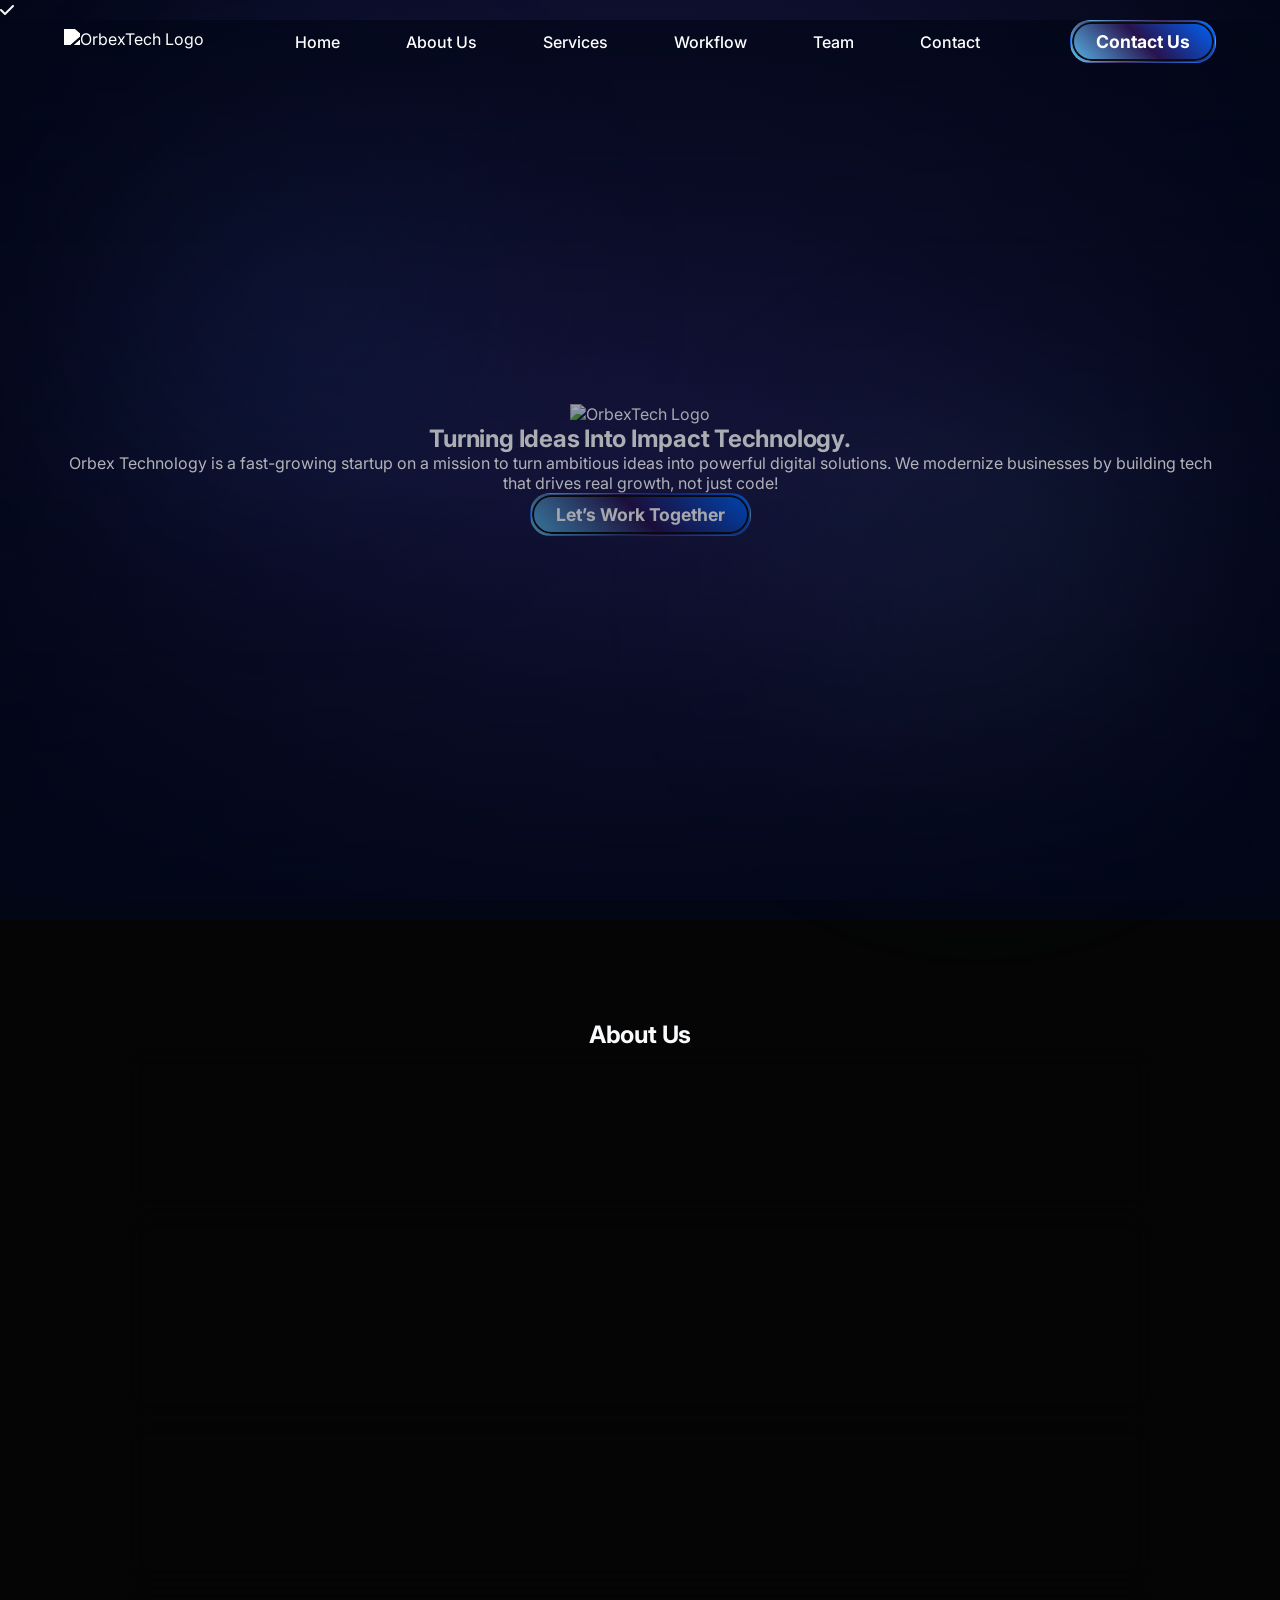
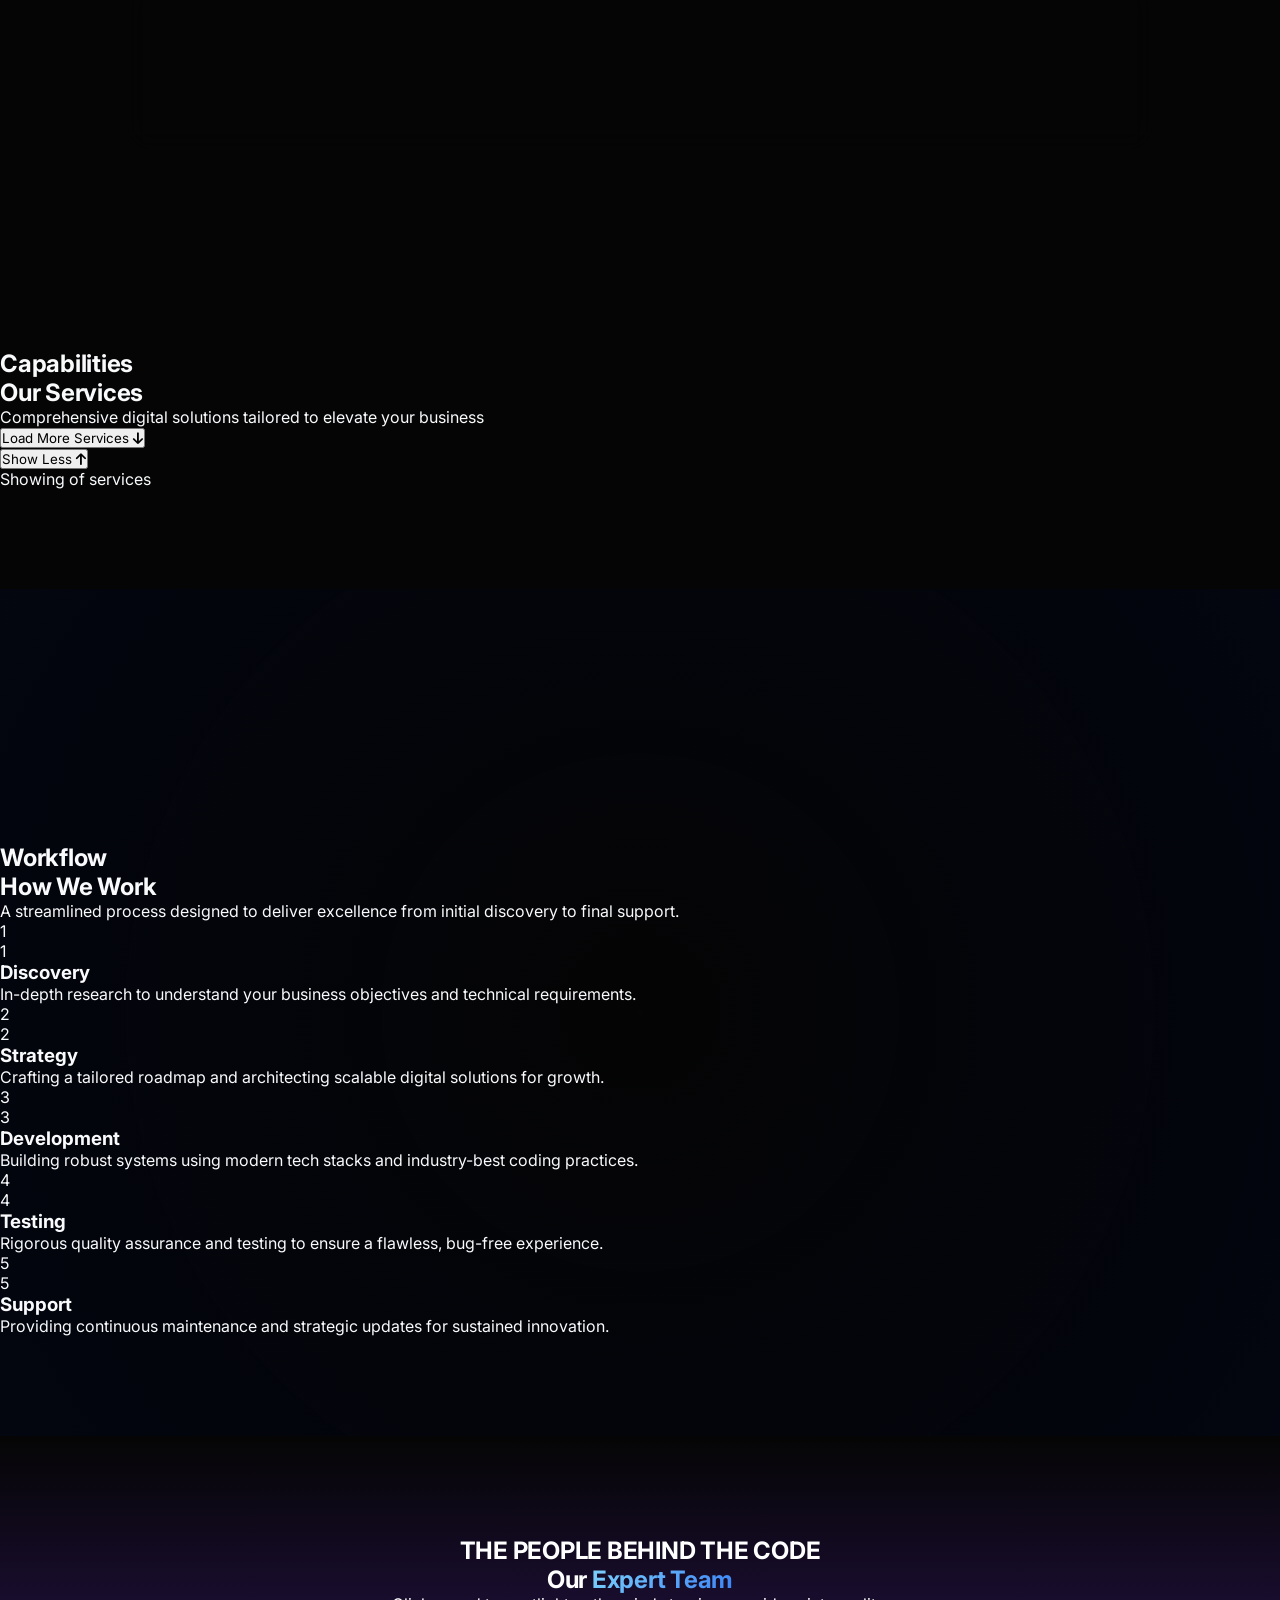
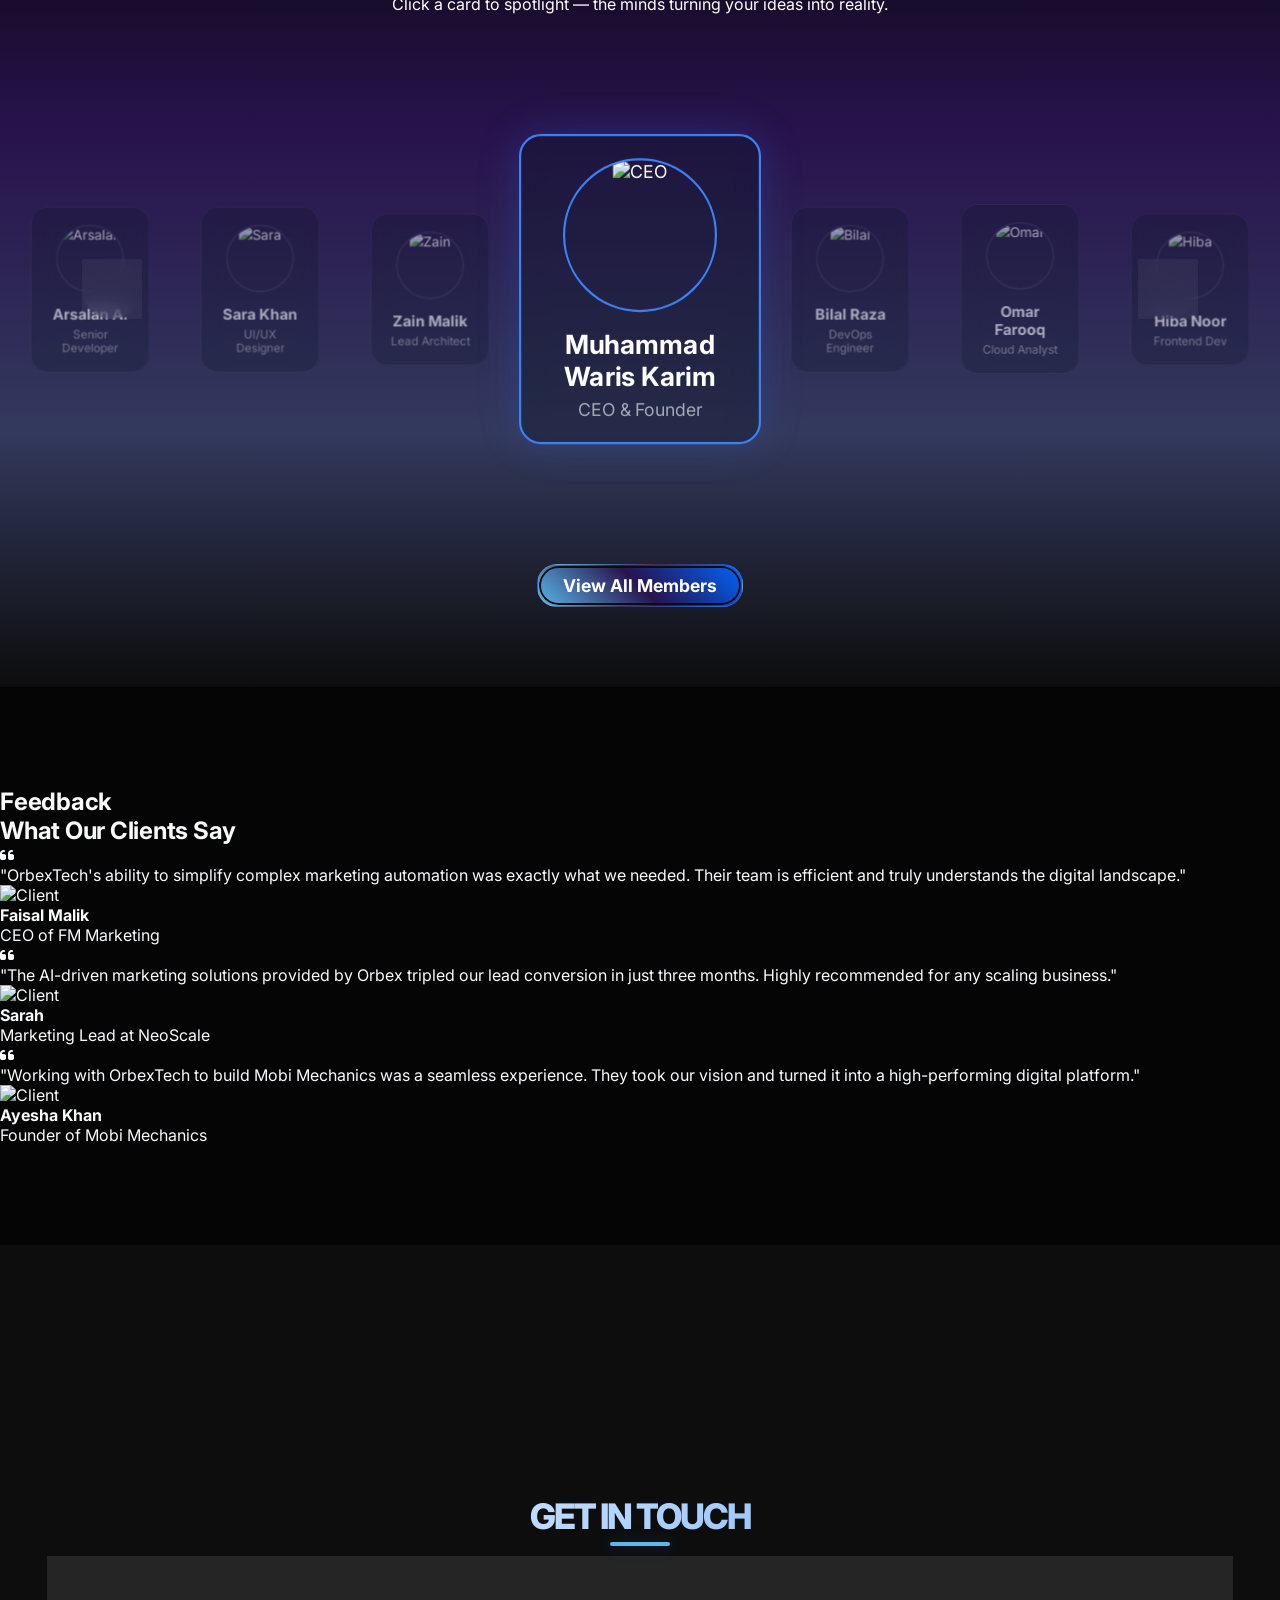
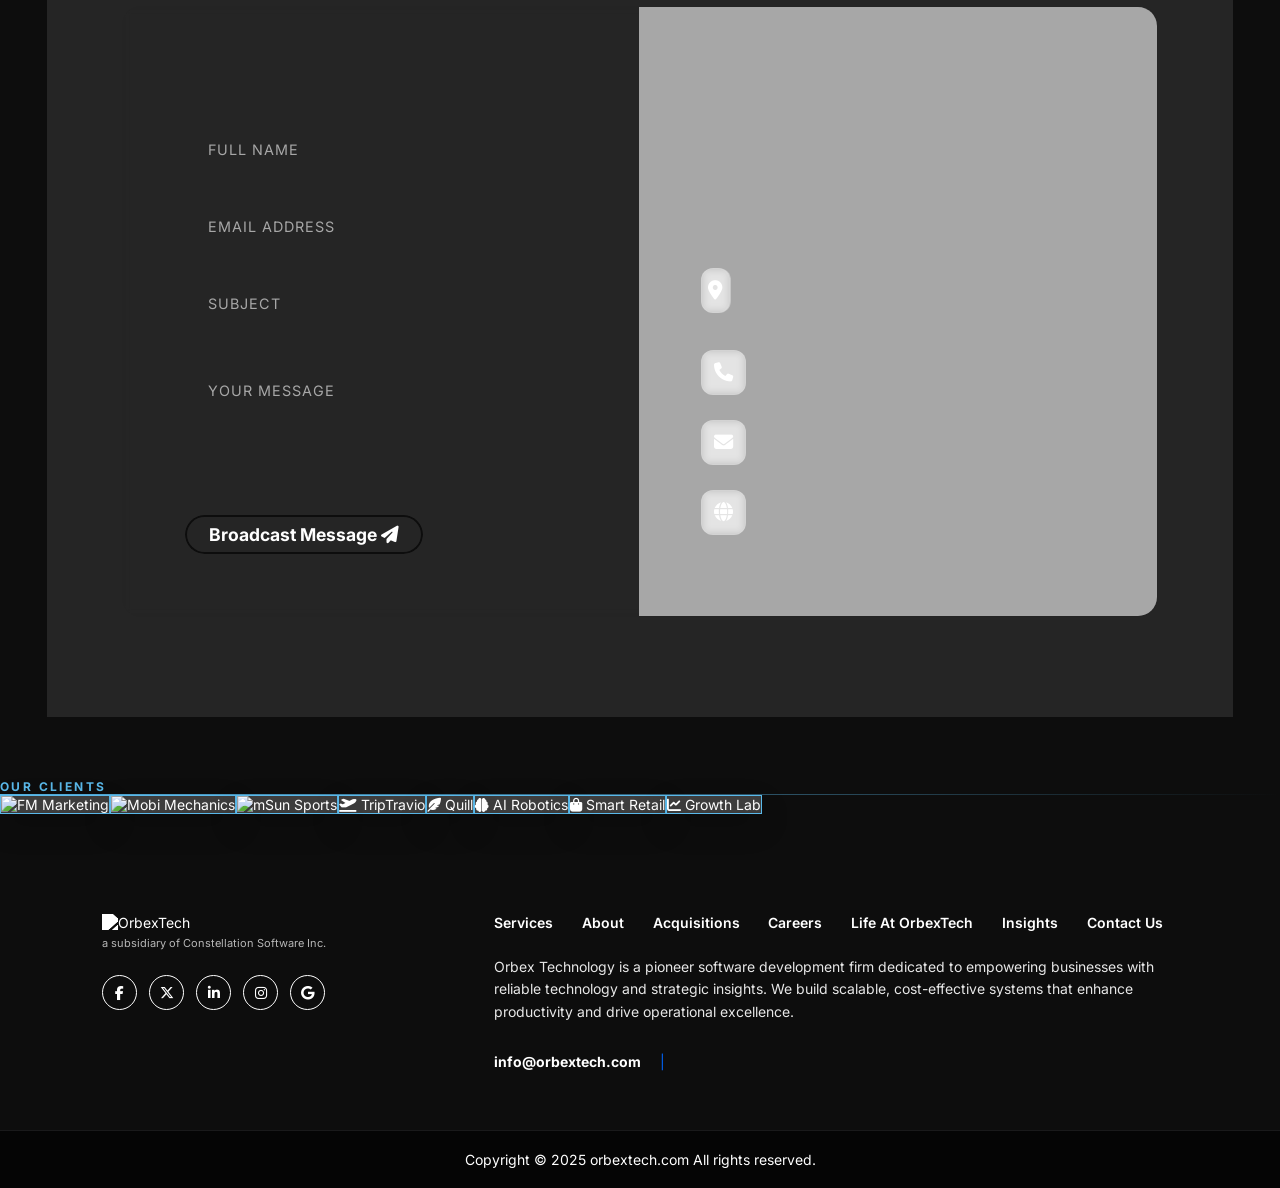
==== commit a2710e5a: "extra work remove first we check website than merge" ====
--- a/index.html
+++ b/index.html
@@ -6,17 +6,14 @@
     <meta name="viewport" content="width=device-width, initial-scale=1.0">
     <title>OrbexTech | Tech Reality</title>
     <link rel="stylesheet" href="assets/css/style.css">
-    <link rel="stylesheet" href="https://cdnjs.cloudflare.com/ajax/libs/font-awesome/6.4.0/css/all.min.css">
+    <link rel="stylesheet" href="https://cdnjs.cloudflare.com/ajax/libs/font-awesome/6.4.2/css/all.min.css">
     <link
         href="https://fonts.googleapis.com/css2?family=Fira+Code:wght@400;600;700&family=Inter:wght@300;400;700&display=swap"
         rel="stylesheet">
     <script src="https://cdn.tailwindcss.com"></script>
-    <link rel="stylesheet" href="https://cdnjs.cloudflare.com/ajax/libs/font-awesome/6.4.0/css/all.min.css">
-    <link rel="stylesheet" href="https://cdnjs.cloudflare.com/ajax/libs/font-awesome/6.4.0/css/all.min.css">
-    <script src="https://cdn.tailwindcss.com"></script>
     <script defer src="https://unpkg.com/alpinejs@3.x.x/dist/cdn.min.js"></script>
     <script src="https://cdnjs.cloudflare.com/ajax/libs/gsap/3.12.2/gsap.min.js"></script>
-    <link rel="stylesheet" href="https://cdnjs.cloudflare.com/ajax/libs/font-awesome/6.4.2/css/all.min.css">
+    <script src="https://cdnjs.cloudflare.com/ajax/libs/gsap/3.12.2/ScrollTrigger.min.js"></script>
 
     <!-- EmailJS SDK -->
     <script type="text/javascript" src="https://cdn.jsdelivr.net/npm/@emailjs/browser@4/dist/email.min.js"></script>
--- a/assets/css/style.css
+++ b/assets/css/style.css
@@ -1006,324 +1006,6 @@
     border-top: 1px solid var(--text-dark);
 }
 
-/* ========== WHY CHOOSE US ========== */
-.why-choose-section {
-    position: relative;
-    padding: 100px 24px;
-    overflow: hidden;
-}
-
-.why-choose-bg {
-    position: absolute;
-    inset: 0;
-    background: linear-gradient(160deg, #f0f2ff 0%, #e8ecff 40%, #f5f3ff 100%);
-    z-index: 0;
-}
-
-.why-choose-container {
-    position: relative;
-    z-index: 1;
-    max-width: 1100px;
-    margin: 0 auto;
-    text-align: center;
-}
-
-.why-choose-title {
-    font-size: 2.5rem;
-    font-weight: 800;
-    color: var(--text-dark);
-    margin-bottom: 8px;
-    letter-spacing: -0.02em;
-}
-
-.why-choose-subtitle {
-    font-size: 1.1rem;
-    color: var(--text-light);
-    margin-bottom: 56px;
-}
-
-.why-choose-grid {
-    display: grid;
-    grid-template-columns: repeat(4, 1fr);
-    gap: 28px;
-}
-
-.why-choose-card {
-    background: var(--white);
-    padding: 40px 24px;
-    border-radius: 24px;
-    box-shadow: 0 10px 40px rgba(99, 80, 145, 0.08), 0 2px 12px rgba(0, 0, 0, 0.04);
-    transition: transform 0.4s cubic-bezier(0.25, 0.46, 0.45, 0.94), box-shadow 0.4s ease;
-    border: 1px solid rgba(99, 80, 145, 0.06);
-}
-
-.why-choose-card:hover {
-    transform: translateY(-12px) scale(1.02);
-    box-shadow: 0 24px 56px rgba(99, 80, 145, 0.14), 0 8px 24px rgba(0, 0, 0, 0.06);
-}
-
-.why-choose-icon {
-    width: 64px;
-    height: 64px;
-    margin: 0 auto 20px;
-    background: linear-gradient(135deg, var(--primary-purple), var(--secondary-purple));
-    border-radius: 20px;
-    display: flex;
-    align-items: center;
-    justify-content: center;
-    color: var(--white);
-    font-size: 1.6rem;
-    box-shadow: 0 12px 28px rgba(99, 80, 145, 0.3);
-}
-
-.why-choose-number {
-    display: block;
-    font-size: 3rem;
-    font-weight: 800;
-    color: var(--primary-purple);
-    line-height: 1.1;
-    margin-bottom: 6px;
-    letter-spacing: -0.03em;
-}
-
-.why-choose-label {
-    font-size: 0.95rem;
-    font-weight: 600;
-    color: var(--text-light);
-    text-transform: uppercase;
-    letter-spacing: 0.08em;
-}
-
-/* ========== TEAMS — Spotlight Carousel ========== */
-.team-section {
-    position: relative;
-    padding: 100px 20px 80px;
-    background: linear-gradient(180deg, var(--bg-darker) 0%, var(--secondary-purple) 35%, var(--dark-purple) 70%, var(--bg-dark) 100%);
-    color: var(--white);
-    overflow: hidden;
-}
-
-.team-mesh-bg {
-    position: absolute;
-    inset: 0;
-    background-image:
-        radial-gradient(ellipse 80% 50% at 20% 30%, var(--primary-purple-transparent-light) 0%, transparent 50%),
-        radial-gradient(ellipse 60% 60% at 80% 70%, var(--gold-transparent) 0%, transparent 50%),
-        radial-gradient(ellipse 50% 40% at 50% 50%, var(--primary-purple-transparent) 0%, transparent 60%);
-    z-index: 0;
-    pointer-events: none;
-}
-
-.team-glow {
-    position: absolute;
-    width: 400px;
-    height: 400px;
-    border-radius: 50%;
-    filter: blur(120px);
-    opacity: 0.2;
-    pointer-events: none;
-    z-index: 0;
-}
-
-.team-glow-1 {
-    top: -100px;
-    left: -100px;
-    background: var(--primary-purple);
-}
-
-.team-glow-2 {
-    bottom: -100px;
-    right: -100px;
-    background: var(--accent-gold);
-}
-
-.team-inner {
-    position: relative;
-    z-index: 1;
-    max-width: 1200px;
-    margin: 0 auto;
-}
-
-.team-header {
-    text-align: center;
-    margin-bottom: 56px;
-}
-
-.team-badge {
-    display: inline-block;
-    font-size: 0.75rem;
-    font-weight: 700;
-    letter-spacing: 0.2em;
-    text-transform: uppercase;
-    color: var(--accent-gold);
-    margin-bottom: 12px;
-}
-
-.team-title {
-    font-size: 2.75rem;
-    font-weight: 800;
-    letter-spacing: -0.03em;
-    margin-bottom: 12px;
-}
-
-.team-subtitle {
-    font-size: 1.05rem;
-    color: var(--text-muted);
-    max-width: 480px;
-    margin: 0 auto;
-}
-
-.team-carousel-wrap {
-    position: relative;
-    display: flex;
-    align-items: center;
-    justify-content: center;
-    gap: 16px;
-    padding: 0 20px;
-}
-
-.team-arrow {
-    flex-shrink: 0;
-    width: 52px;
-    height: 52px;
-    border-radius: 50%;
-    border: 2px solid var(--white-transparent-light);
-    background: var(--white-transparent);
-    color: var(--white);
-    cursor: pointer;
-    display: flex;
-    align-items: center;
-    justify-content: center;
-    font-size: 1.2rem;
-    transition: all 0.3s ease;
-}
-
-.team-arrow:hover {
-    background: var(--primary-purple);
-    border-color: var(--primary-purple);
-    transform: scale(1.08);
-}
-
-.team-carousel {
-    display: flex;
-    align-items: center;
-    justify-content: center;
-    gap: 20px;
-    flex-wrap: nowrap;
-    min-height: 320px;
-    perspective: 1200px;
-}
-
-.team-card {
-    flex: 0 0 auto;
-    width: 140px;
-    transition: all 0.6s cubic-bezier(0.25, 0.46, 0.45, 0.94);
-    cursor: pointer;
-}
-
-.team-card.spotlight {
-    width: 220px;
-    z-index: 10;
-}
-
-.team-card-inner {
-    position: relative;
-    background: var(--white-transparent);
-    border: 1px solid var(--white-transparent-light);
-    border-radius: 24px;
-    padding: 20px;
-    backdrop-filter: blur(12px);
-    transition: all 0.5s cubic-bezier(0.25, 0.46, 0.45, 0.94);
-    overflow: hidden;
-}
-
-.team-card-inner::before {
-    content: '';
-    position: absolute;
-    inset: 0;
-    border-radius: 24px;
-    padding: 1px;
-    background: linear-gradient(135deg, var(--accent-gold), transparent 40%, var(--primary-purple));
-    -webkit-mask: linear-gradient(#fff 0 0) content-box, linear-gradient(#fff 0 0);
-    mask: linear-gradient(#fff 0 0) content-box, linear-gradient(#fff 0 0);
-    -webkit-mask-composite: xor;
-    mask-composite: exclude;
-    opacity: 0;
-    transition: opacity 0.4s ease;
-}
-
-.team-card:hover .team-card-inner,
-.team-card.spotlight .team-card-inner {
-    background: var(--white-transparent-light);
-    border-color: var(--white-transparent-medium);
-    box-shadow: 0 24px 48px var(--shadow-darker), 0 0 0 1px var(--white-transparent);
-    transform: translateY(-8px);
-}
-
-.team-card.spotlight .team-card-inner {
-    transform: translateY(-12px) scale(1.02);
-    box-shadow: 0 32px 64px var(--shadow-darker), 0 0 40px var(--shadow-purple);
-}
-
-.team-card:hover .team-card-inner::before,
-.team-card.spotlight .team-card-inner::before {
-    opacity: 1;
-}
-
-.team-card-photo {
-    width: 100%;
-    aspect-ratio: 1;
-    border-radius: 18px;
-    overflow: hidden;
-    margin-bottom: 14px;
-    border: 2px solid var(--white-transparent-light);
-}
-
-.team-card-photo img {
-    width: 100%;
-    height: 100%;
-    object-fit: cover;
-    transition: transform 0.5s ease;
-}
-
-.team-card:hover .team-card-photo img,
-.team-card.spotlight .team-card-photo img {
-    transform: scale(1.08);
-}
-
-.team-card-info h3 {
-    font-size: 1rem;
-    font-weight: 700;
-    margin-bottom: 4px;
-    white-space: nowrap;
-    overflow: hidden;
-    text-overflow: ellipsis;
-}
-
-.team-card-info p {
-    font-size: 0.8rem;
-    color: var(--text-muted);
-    margin: 0;
-}
-
-.team-card.spotlight .team-card-info h3 {
-    font-size: 1.2rem;
-}
-
-.team-card.spotlight .team-card-info p {
-    font-size: 0.9rem;
-}
-
-.team-cta {
-    text-align: center;
-    margin-top: 48px;
-}
-
-.team-cta .btn {
-    display: inline-flex;
-    align-items: center;
-    gap: 10px;
-}
 
 
 /* Service Cards Animation */
@@ -6640,262 +6322,6 @@
     }
 }
 
-
-/* Enhanced orbital section with Three.js */
-#orbitalViewport {
-    position: relative;
-    cursor: grab;
-    transition: all 0.3s ease;
-}
-
-#orbitalViewport canvas {
-    display: block;
-    width: 100%;
-    height: 100%;
-    border-radius: 50%;
-    transition: all 0.3s ease;
-}
-
-/* Hide original nodes when Three.js is active */
-.orbital-nodes,
-.orbital-connections,
-.orbital-path,
-.orbital-center {
-    opacity: 0;
-    pointer-events: none;
-    transition: opacity 0.5s ease;
-}
-
-/* Show them as fallback if Three.js fails */
-.three-fallback .orbital-nodes,
-.three-fallback .orbital-connections,
-.three-fallback .orbital-path,
-.three-fallback .orbital-center {
-    opacity: 1;
-    pointer-events: auto;
-}
-
-/* Detail card styling adjustments */
-.orbital-detail-card {
-    backdrop-filter: blur(10px);
-    border: 1px solid rgba(99, 80, 145, 0.2);
-    box-shadow: 0 10px 30px rgba(0, 0, 0, 0.2);
-    transition: all 0.4s cubic-bezier(0.175, 0.885, 0.32, 1.275);
-}
-
-.orbital-detail-card.visible {
-    transform: translate(-50%, -50%) scale(1);
-    box-shadow: 0 20px 40px rgba(99, 80, 145, 0.3);
-}
-
-/* Loading indicator */
-.orbital-loading {
-    position: absolute;
-    top: 50%;
-    left: 50%;
-    transform: translate(-50%, -50%);
-    color: var(--primary-purple);
-    font-size: 14px;
-    z-index: 100;
-}
-
-/* Responsive adjustments */
-@media (max-width: 768px) {
-    #orbitalViewport {
-        width: 350px;
-        height: 350px;
-    }
-}
-
-@media (max-width: 480px) {
-    #orbitalViewport {
-        width: 280px;
-        height: 280px;
-    }
-}
-
-/* Glassmorphism Controls */
-.book-controls {
-    background: rgba(255, 255, 255, 0.05);
-    backdrop-filter: blur(10px);
-    border: 1px solid rgba(255, 255, 255, 0.1);
-    padding: 15px 30px;
-    border-radius: 50px;
-    box-shadow: 0 8px 32px 0 rgba(0, 0, 0, 0.8);
-}
-
-.book-controls button {
-    background: #0066FF;
-    color: white;
-    border: none;
-    width: 45px;
-    height: 45px;
-    border-radius: 50%;
-    cursor: pointer;
-    transition: transform 0.3s ease, background 0.3s ease;
-}
-
-.book-controls button:hover {
-    background: #ffc132;
-    transform: scale(1.1);
-}
-
-/* Add a vignette to the viewport to focus on the book */
-#orbitalViewport::after {
-    content: '';
-    position: absolute;
-    inset: 0;
-    pointer-events: none;
-    background: radial-gradient(circle, transparent 40%, rgba(0, 0, 0, 0.6) 100%);
-}
-
-
-.magic-section {
-    position: relative;
-    height: 100vh;
-    overflow: hidden;
-    background: #0a0a0f;
-    /* Deep dark base */
-}
-
-#magicCanvasContainer {
-    position: absolute;
-    top: 0;
-    left: 0;
-    width: 100%;
-    height: 100%;
-    z-index: 1;
-}
-
-.magic-ui-overlay {
-    position: relative;
-    z-index: 10;
-    display: flex;
-    flex-direction: column;
-    align-items: center;
-    justify-content: center;
-    height: 100%;
-}
-
-.magic-card {
-    width: 350px;
-    padding: 40px;
-    background: rgba(255, 255, 255, 0.03);
-    backdrop-filter: blur(15px);
-    border: 1px solid rgba(255, 255, 255, 0.1);
-    border-radius: 24px;
-    transition: all 0.6s cubic-bezier(0.23, 1, 0.32, 1);
-    opacity: 0;
-    transform: translateY(50px) scale(0.9);
-    position: absolute;
-}
-
-.magic-card.active {
-    opacity: 1;
-    transform: translateY(0) scale(1);
-    box-shadow:
-        0 20px 50px rgba(0, 0, 0, 0.5);
-}
-
-@keyframes float {
-
-    0%,
-    100% {
-        transform: translateY(0) rotate(0deg);
-    }
-
-    50% {
-        transform: translateY(-30px) rotate(10deg);
-    }
-}
-
-.floating-icon {
-    filter: drop-shadow(0 0 15px currentColor);
-    transition: all 1s ease-in-out;
-}
-
-/* Update your style.css */
-
-/* Optional: Add a subtle grid overlay for a "Scanning" effect */
-#tech-canvas-container::before {
-    content: "";
-    position: absolute;
-    width: 100%;
-    height: 100%;
-    background-image:
-        linear-gradient(rgba(99, 80, 145, 0.1) 1px, transparent 1px),
-        linear-gradient(90deg, rgba(99, 80, 145, 0.1) 1px, transparent 1px);
-    background-size: 40px 40px;
-    pointer-events: none;
-}
-
-/* ===== EXTRA CYBERPUNK EFFECTS ===== */
-
-/* Neon border on hover for nav items */
-.nav-links a {
-    padding: 8px 18px;
-    border-radius: 50px;
-    border: 1px solid transparent;
-    border-radius: 30px;
-    padding: 8px 16px;
-    margin: -8px -8px;
-}
-
-.nav-links a:hover {
-    border-color: rgba(255, 193, 50, 0.3);
-    box-shadow: 0 0 20px rgba(255, 193, 50, 0.2), inset 0 0 10px rgba(255, 193, 50, 0.1);
-}
-
-/* Scanning line effect */
-.main-header::before {
-    content: '';
-    position: absolute;
-    top: 0;
-    left: -100%;
-    width: 50%;
-    height: 2px;
-    background: linear-gradient(90deg, transparent, var(--accent-gold), transparent);
-    animation: scanLine 8s linear infinite;
-    opacity: 0.5;
-}
-
-@keyframes scanLine {
-    0% {
-        left: -100%;
-    }
-
-    50% {
-        left: 100%;
-    }
-
-    100% {
-        left: 100%;
-    }
-}
-
-.nav-links a:hover {
-    position: relative;
-}
-
-.nav-links a:hover::after {
-    position: absolute;
-    top: -15px;
-    right: -10px;
-    font-size: 10px;
-    color: var(--glitch-cyan);
-    opacity: 0.7;
-}
-
-@keyframes rotate {
-    from {
-        transform: rotate(0deg);
-    }
-
-    to {
-        transform: rotate(360deg);
-    }
-}
-
 /* --- Floating Ambient Glow --- */
 .ambient-glow {
     position: fixed;
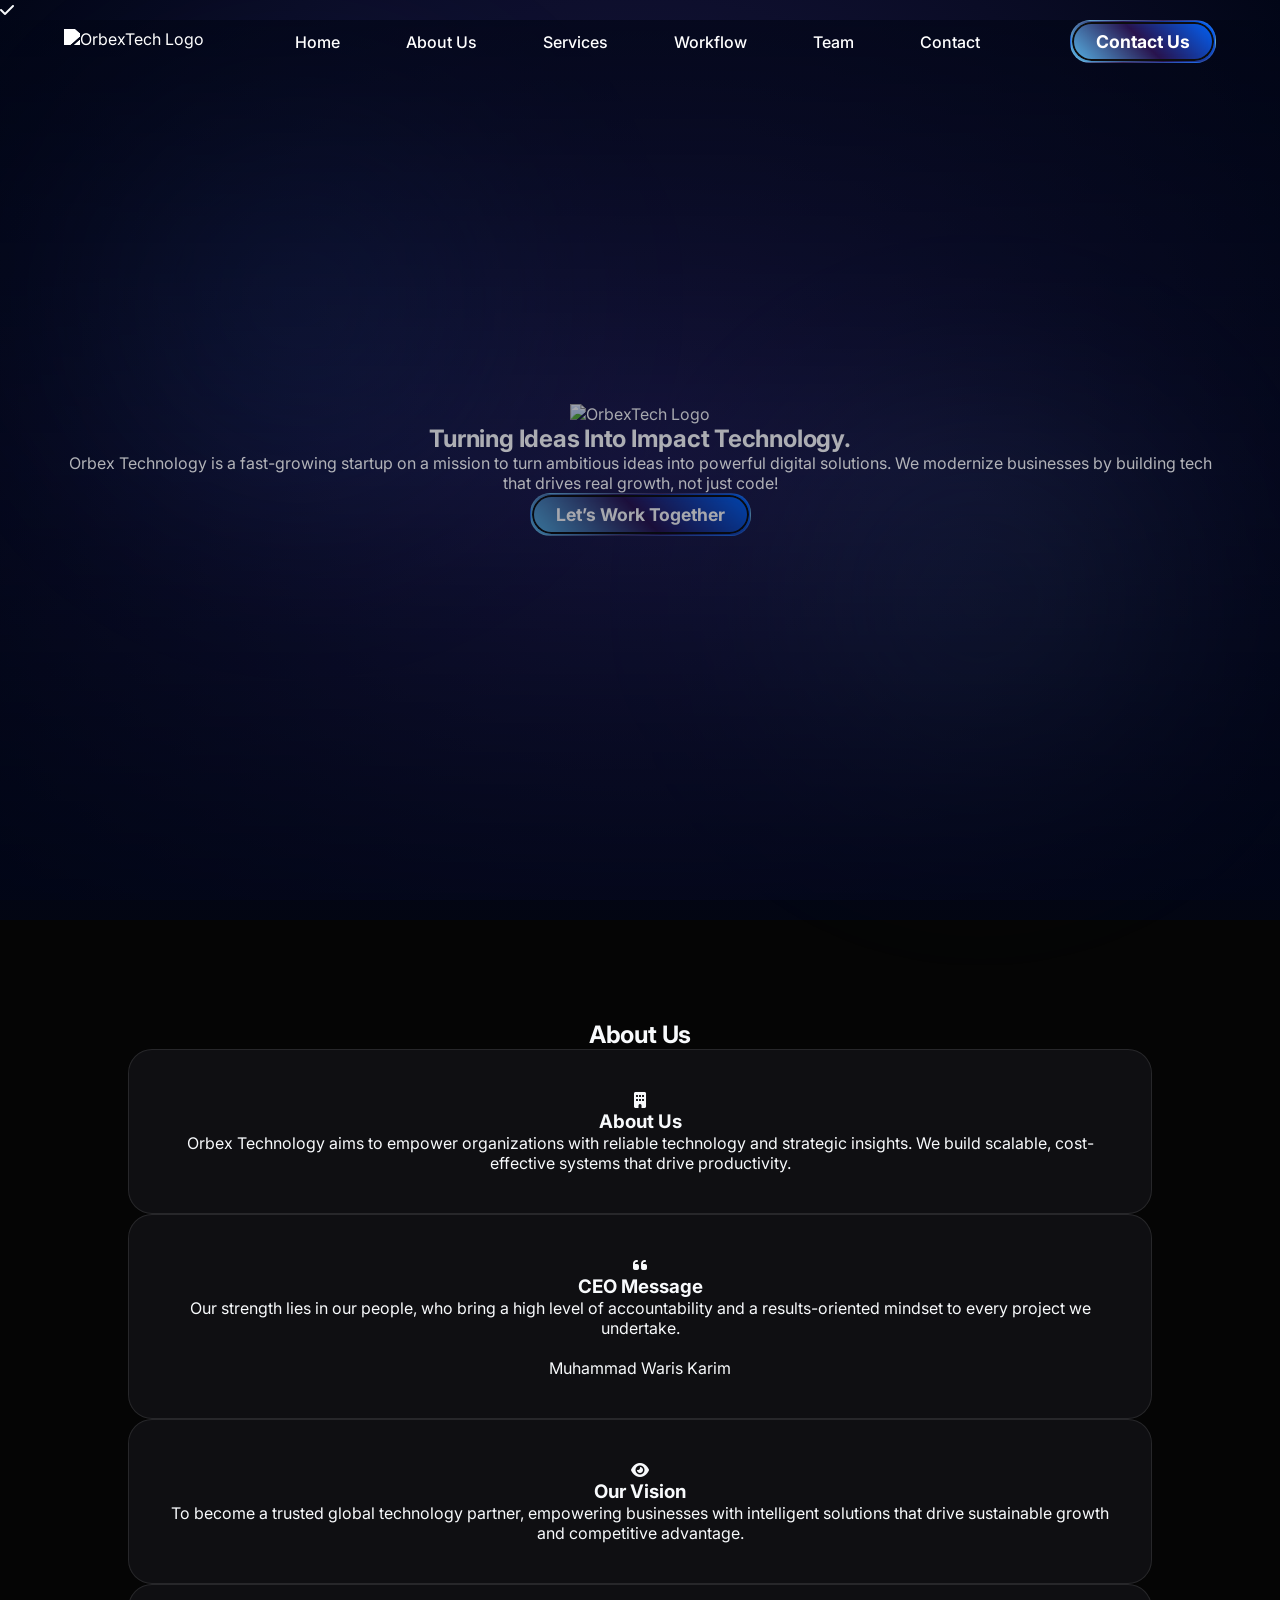
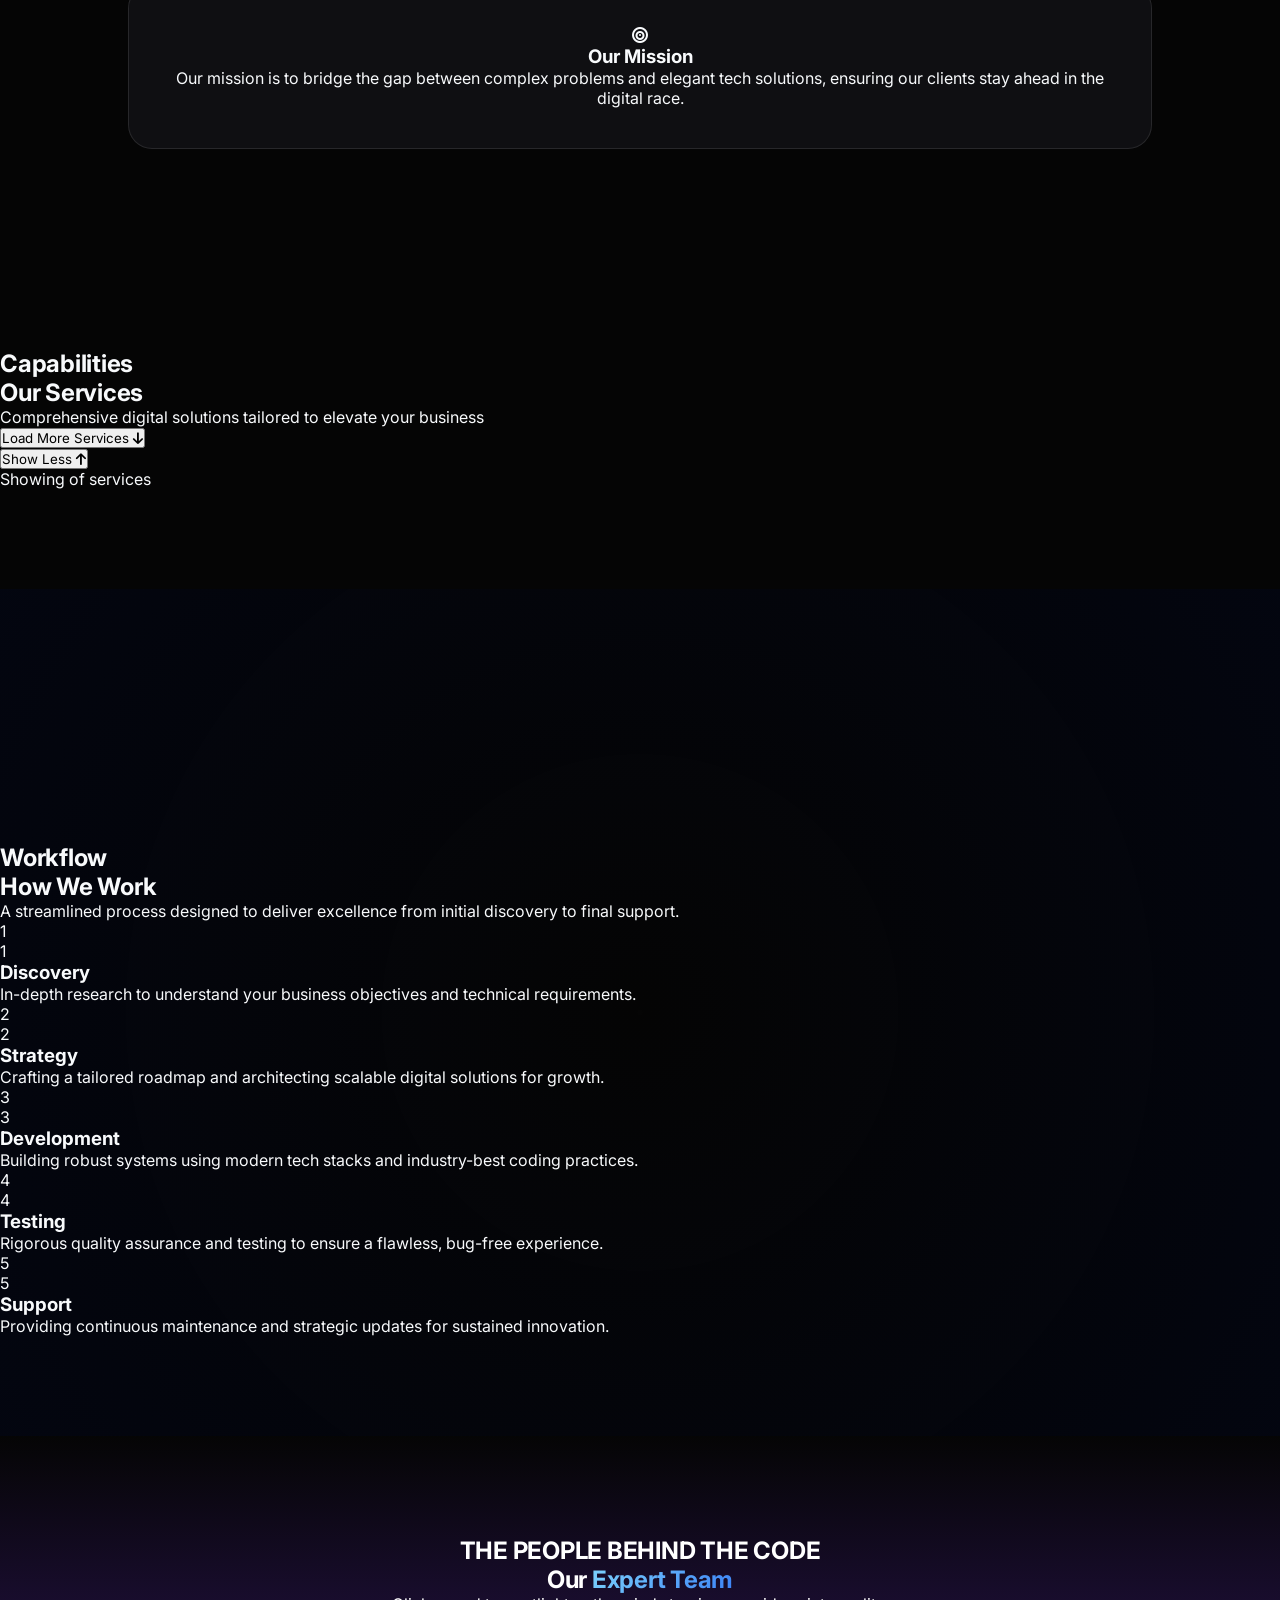
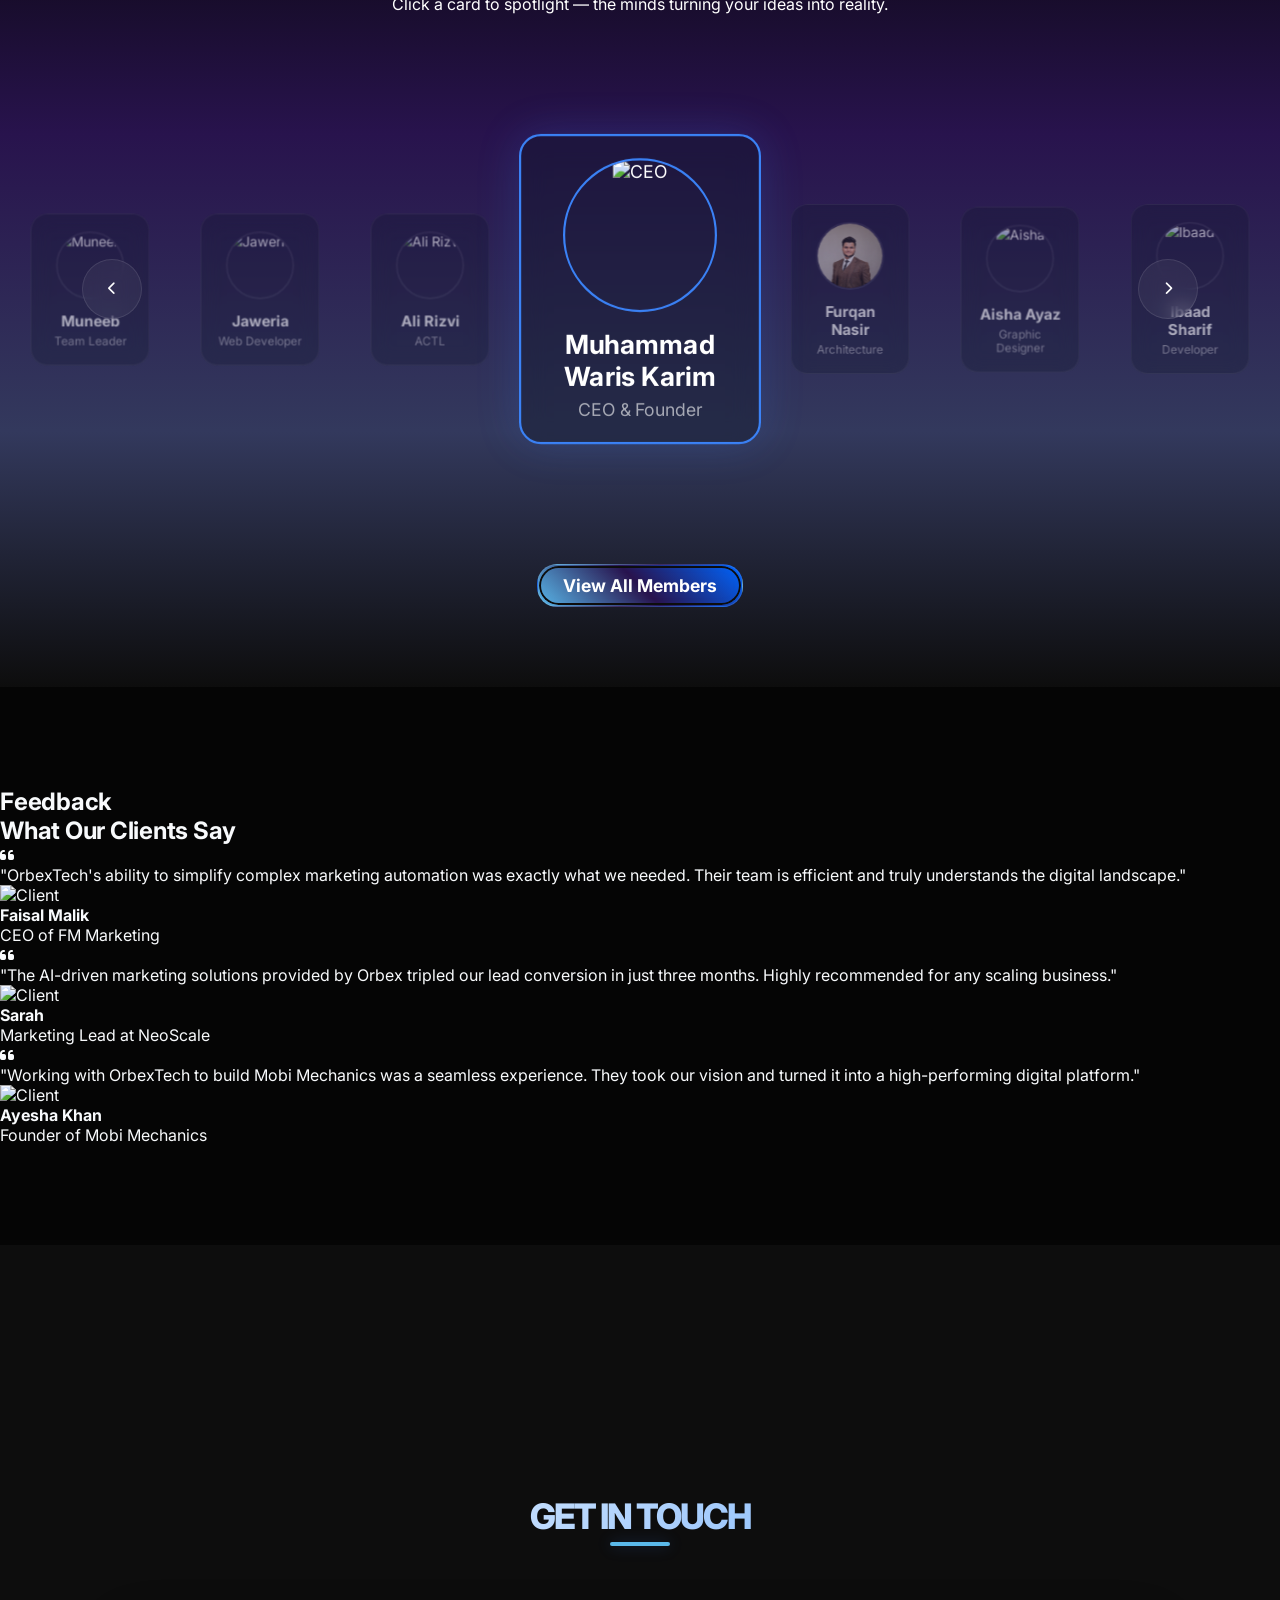
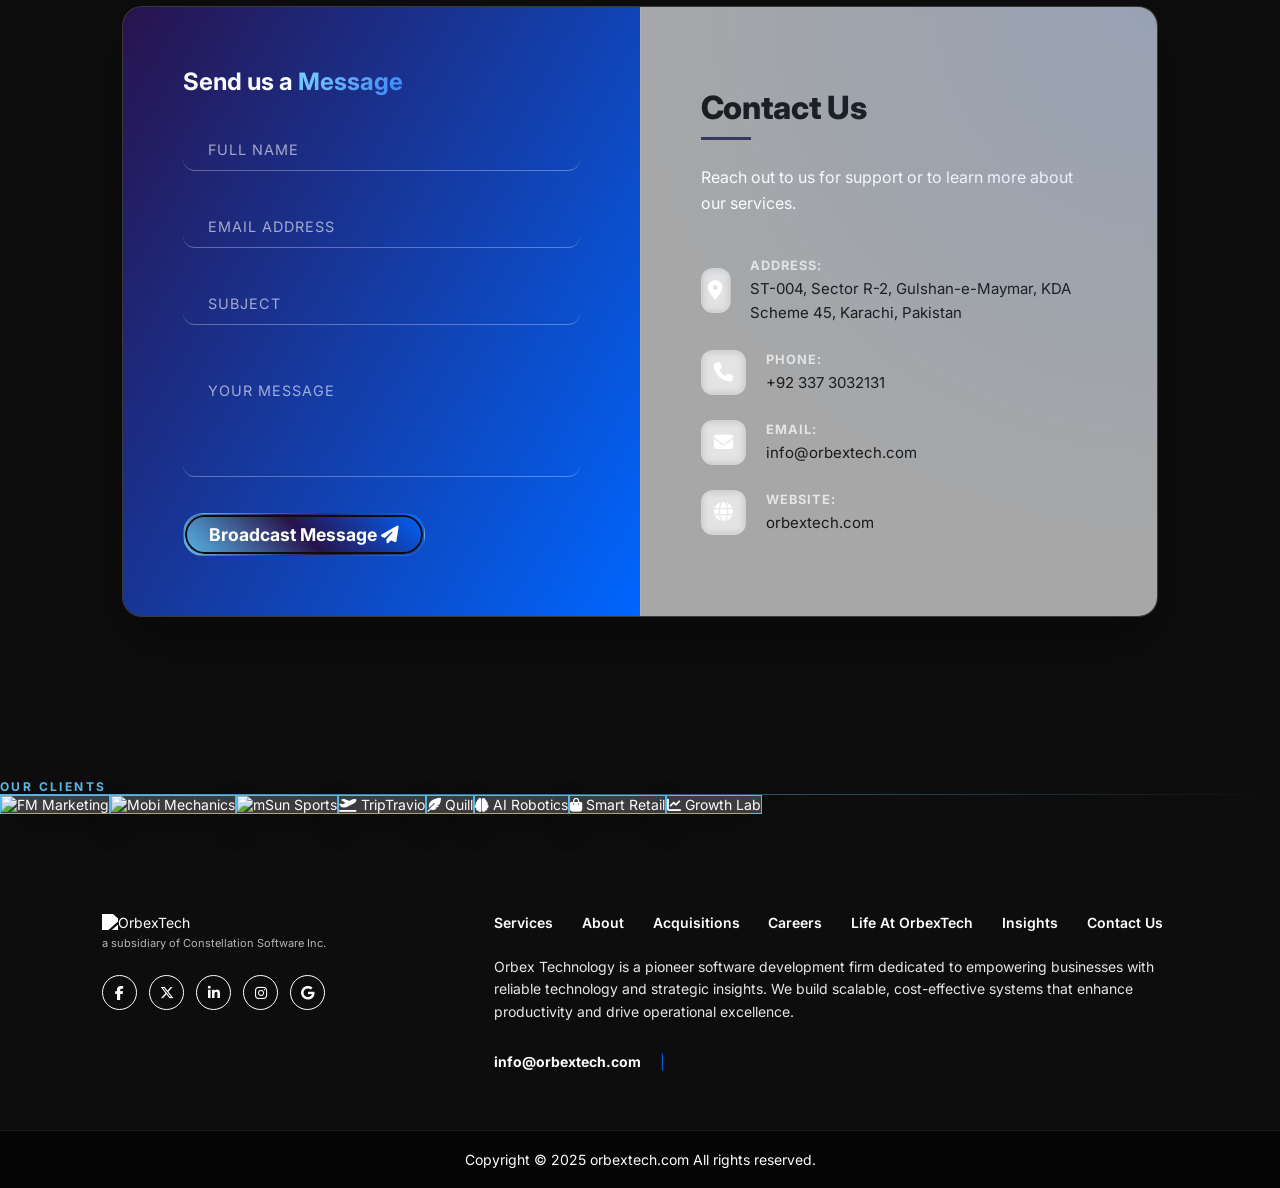
==== commit 1303b8d0: "team updated" ====
--- a/index.html
+++ b/index.html
@@ -385,28 +385,28 @@
             <!-- Card 1 -->
             <div class="team-card hidden lg:block">
                 <div class="team-avatar-wrap">
-                    <img src="https://images.unsplash.com/photo-1507003211169-0a1dd7228f2d?w=150" alt="Arsalan">
-                </div>
-                <h4>Arsalan A.</h4>
-                <p>Senior Developer</p>
+                    <img src="assets/images/team/muneeb.png" alt="Muneeb">
+                </div>
+                <h4>Muneeb</h4>
+                <p>Team Leader</p>
             </div>
 
             <!-- Card 2 -->
             <div class="team-card hidden md:block">
                 <div class="team-avatar-wrap">
-                    <img src="https://images.unsplash.com/photo-1494790108377-be9c29b29330?w=150" alt="Sara">
-                </div>
-                <h4>Sara Khan</h4>
-                <p>UI/UX Designer</p>
+                    <img src="assets/images/team/jaweria.png" alt="Jaweria">
+                </div>
+                <h4>Jaweria</h4>
+                <p>Web Developer</p>
             </div>
 
             <!-- Card 3 -->
             <div class="team-card">
                 <div class="team-avatar-wrap">
-                    <img src="https://images.unsplash.com/photo-1472099645785-5658abf4ff4e?w=150" alt="Zain">
-                </div>
-                <h4>Zain Malik</h4>
-                <p>Lead Architect</p>
+                    <img src="https://images.unsplash.com/photo-1507003211169-0a1dd7228f2d?w=150" alt="Ali Rizvi">
+                </div>
+                <h4>Ali Rizvi</h4>
+                <p>ACTL</p>
             </div>
 
             <!-- Card 4 (Spotlight Center) -->
@@ -421,28 +421,28 @@
             <!-- Card 5 -->
             <div class="team-card">
                 <div class="team-avatar-wrap">
-                    <img src="https://images.unsplash.com/photo-1544005313-94ddf0286df2?w=150" alt="Bilal">
-                </div>
-                <h4>Bilal Raza</h4>
-                <p>DevOps Engineer</p>
+                    <img src="assets/images/team/furqan.png" alt="Furqan">
+                </div>
+                <h4>Furqan Nasir</h4>
+                <p>Architecture</p>
             </div>
 
             <!-- Card 6 -->
             <div class="team-card hidden md:block">
                 <div class="team-avatar-wrap">
-                    <img src="https://images.unsplash.com/photo-1500648767791-00dcc994a43e?w=150" alt="Omar">
-                </div>
-                <h4>Omar Farooq</h4>
-                <p>Cloud Analyst</p>
+                    <img src="https://images.unsplash.com/photo-1494790108377-be9c29b29330?w=150" alt="Aisha">
+                </div>
+                <h4>Aisha Ayaz</h4>
+                <p>Graphic Designer</p>
             </div>
 
             <!-- Card 7 -->
             <div class="team-card hidden lg:block">
                 <div class="team-avatar-wrap">
-                    <img src="https://images.unsplash.com/photo-1573497019940-1c28c88b4f3e?w=150" alt="Hiba">
-                </div>
-                <h4>Hiba Noor</h4>
-                <p>Frontend Dev</p>
+                    <img src="https://images.unsplash.com/photo-1506794778202-cad84cf45f1d?w=150" alt="Ibaad">
+                </div>
+                <h4>Ibaad Sharif</h4>
+                <p>Developer</p>
             </div>
 
             <!-- Right Arrow -->
--- a/assets/css/style.css
+++ b/assets/css/style.css
@@ -587,6 +587,12 @@
     overflow: hidden;
     border: 2px solid var(--glass-border);
     transition: all 0.3s ease;
+}
+
+.team-avatar-wrap img {
+    width: 100%;
+    height: 100%;
+    object-fit: cover;
 }
 
 .team-card.spotlight .team-avatar-wrap {
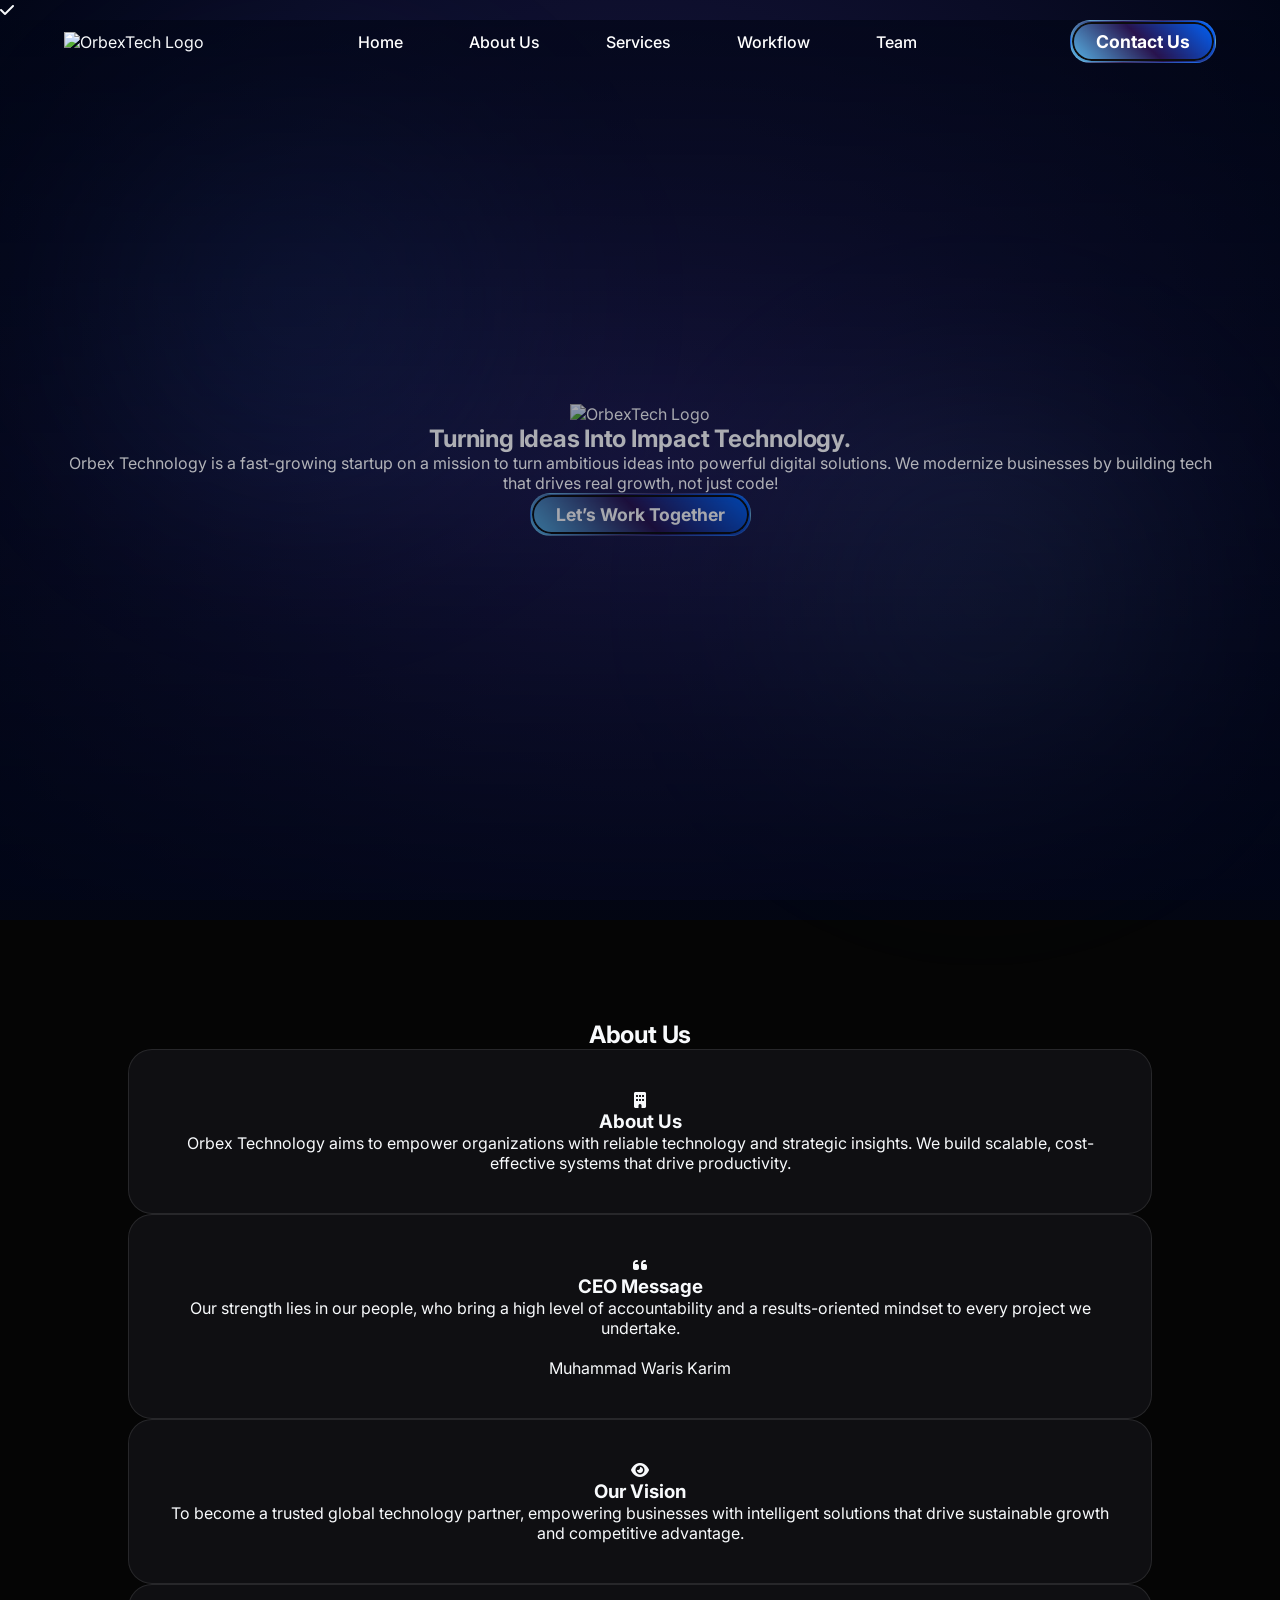
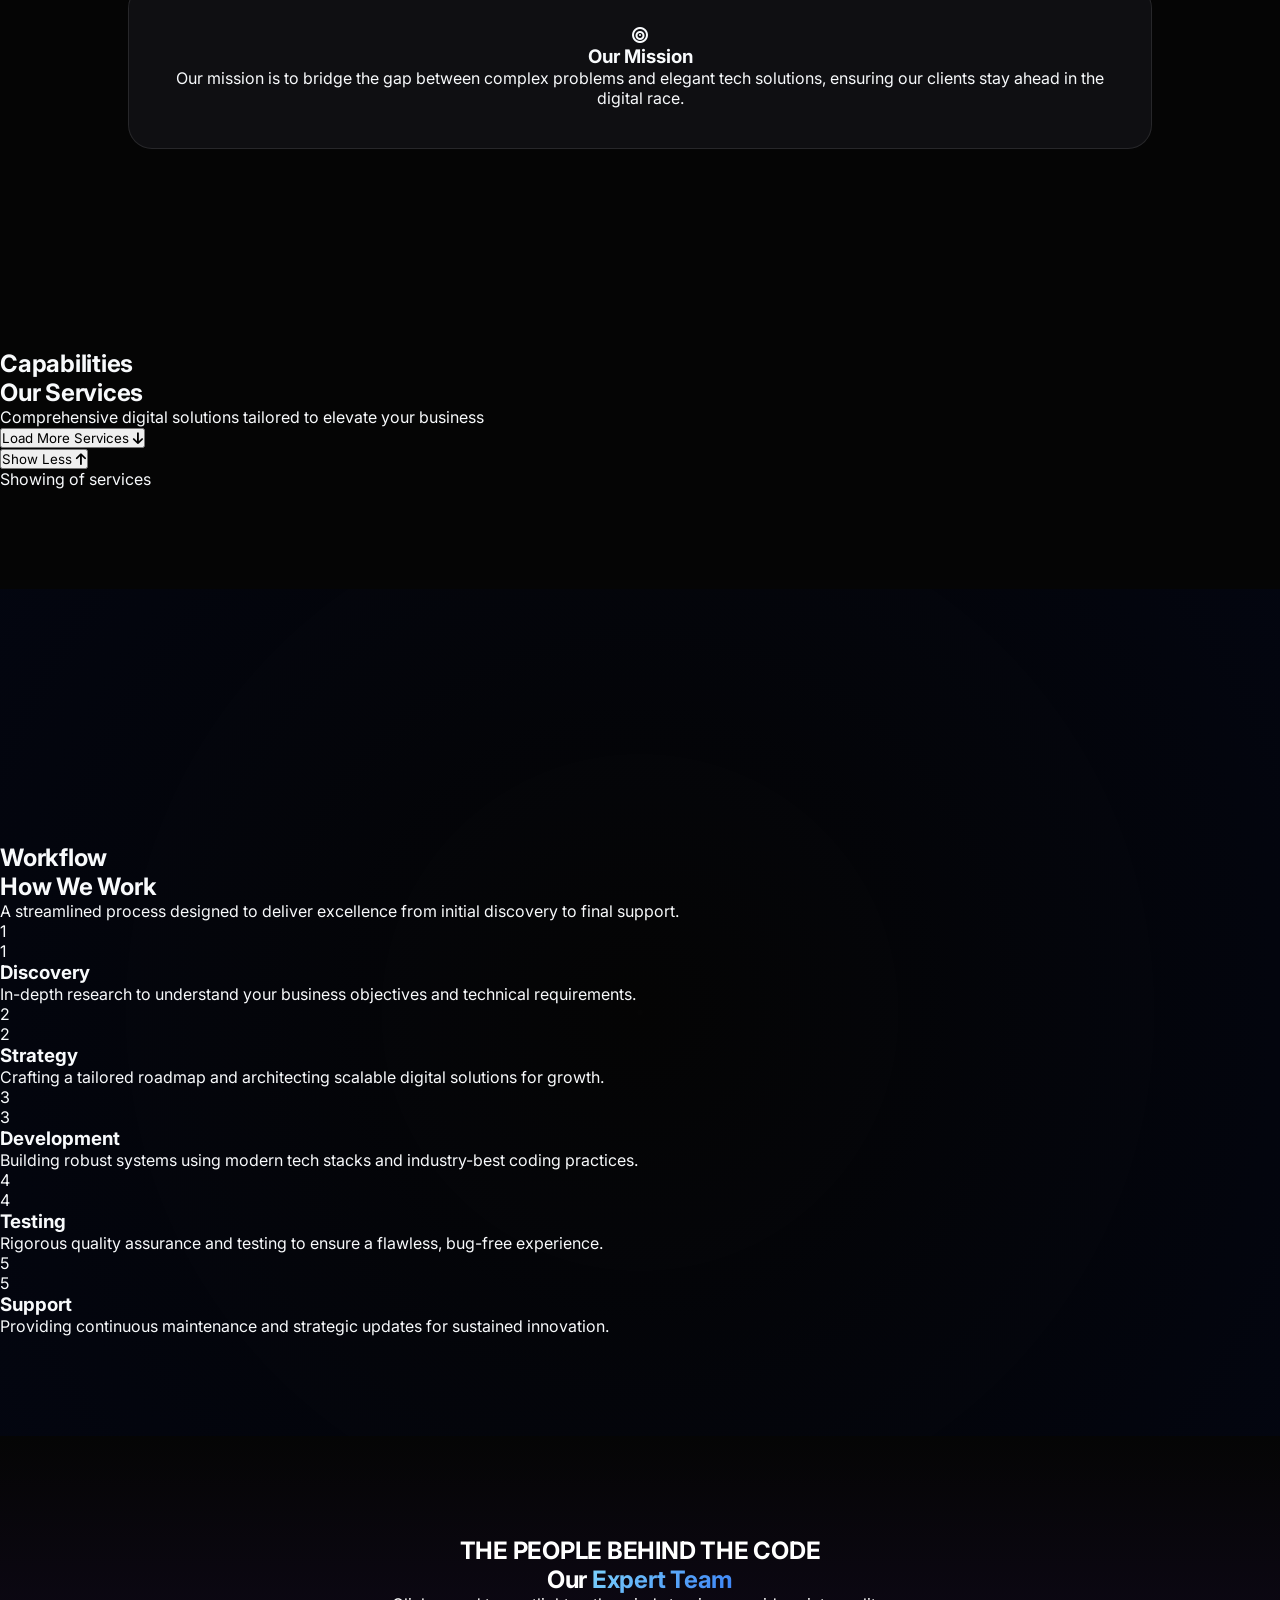
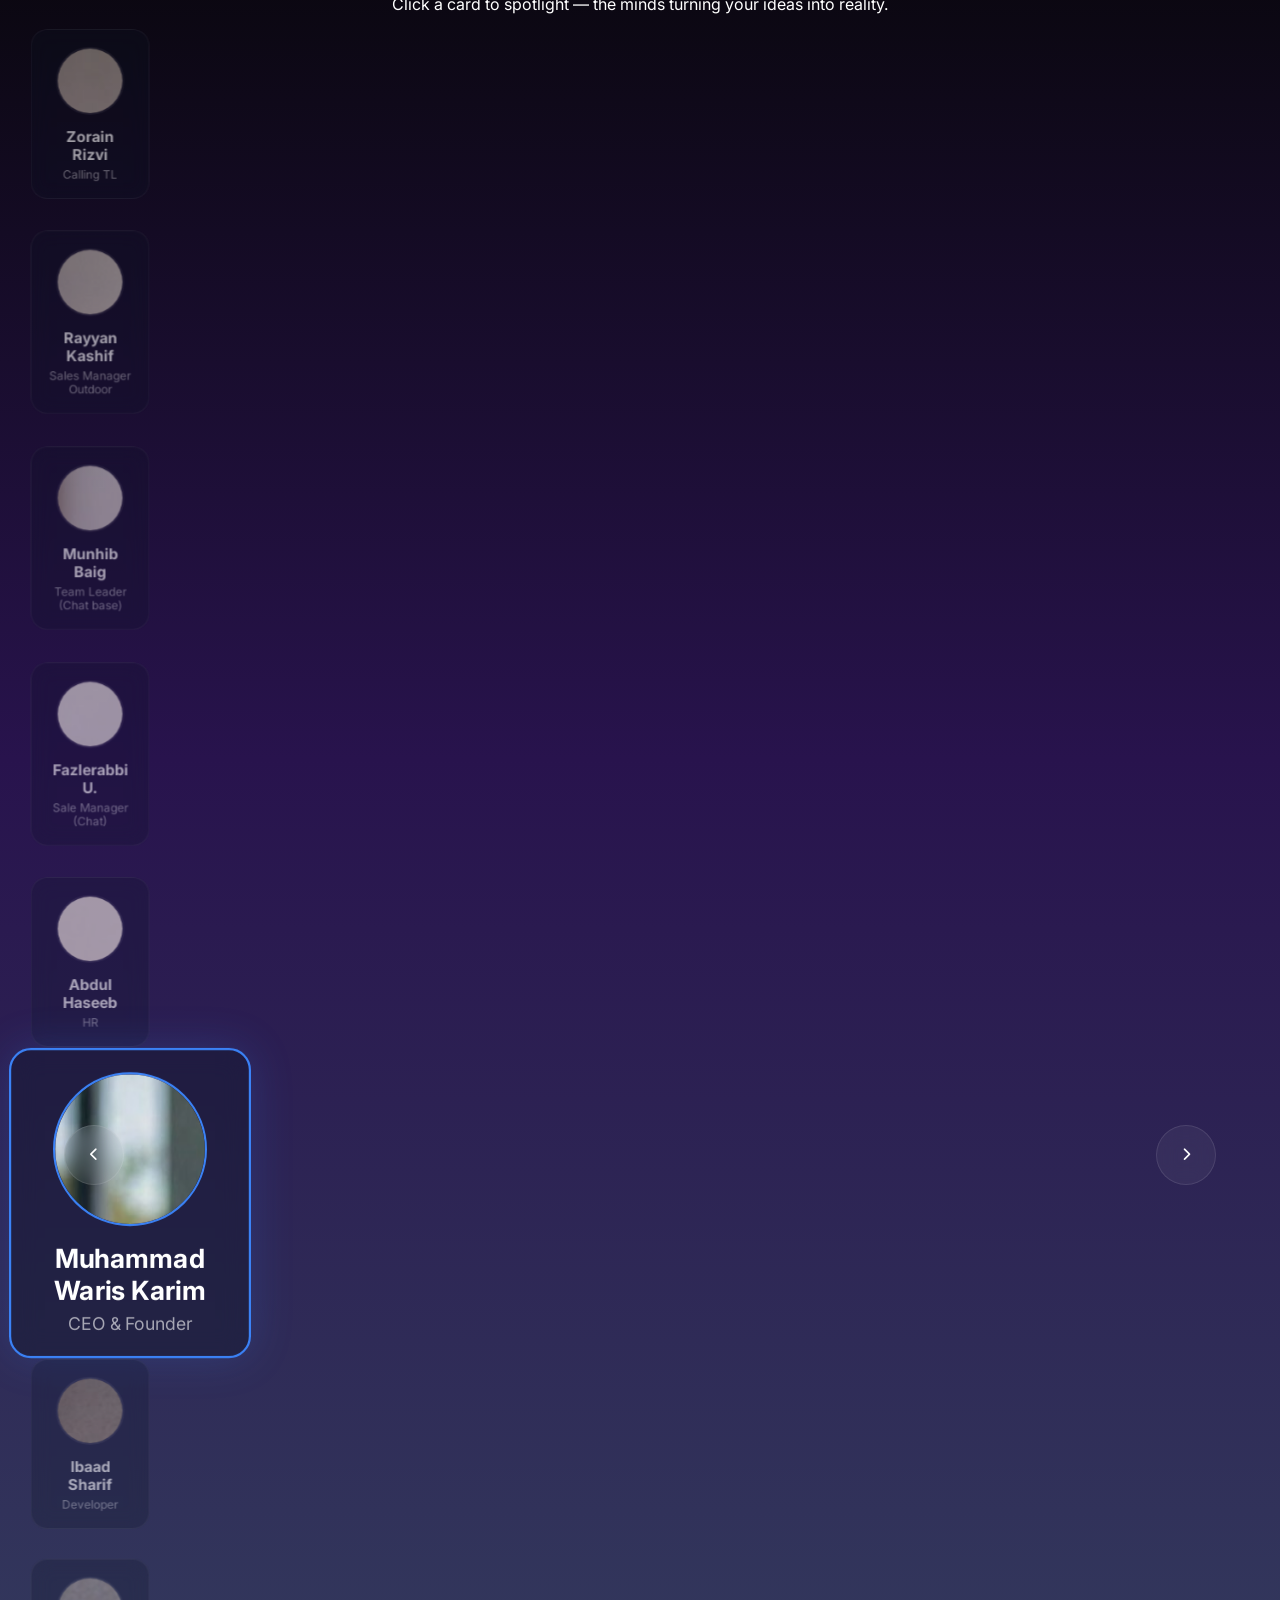
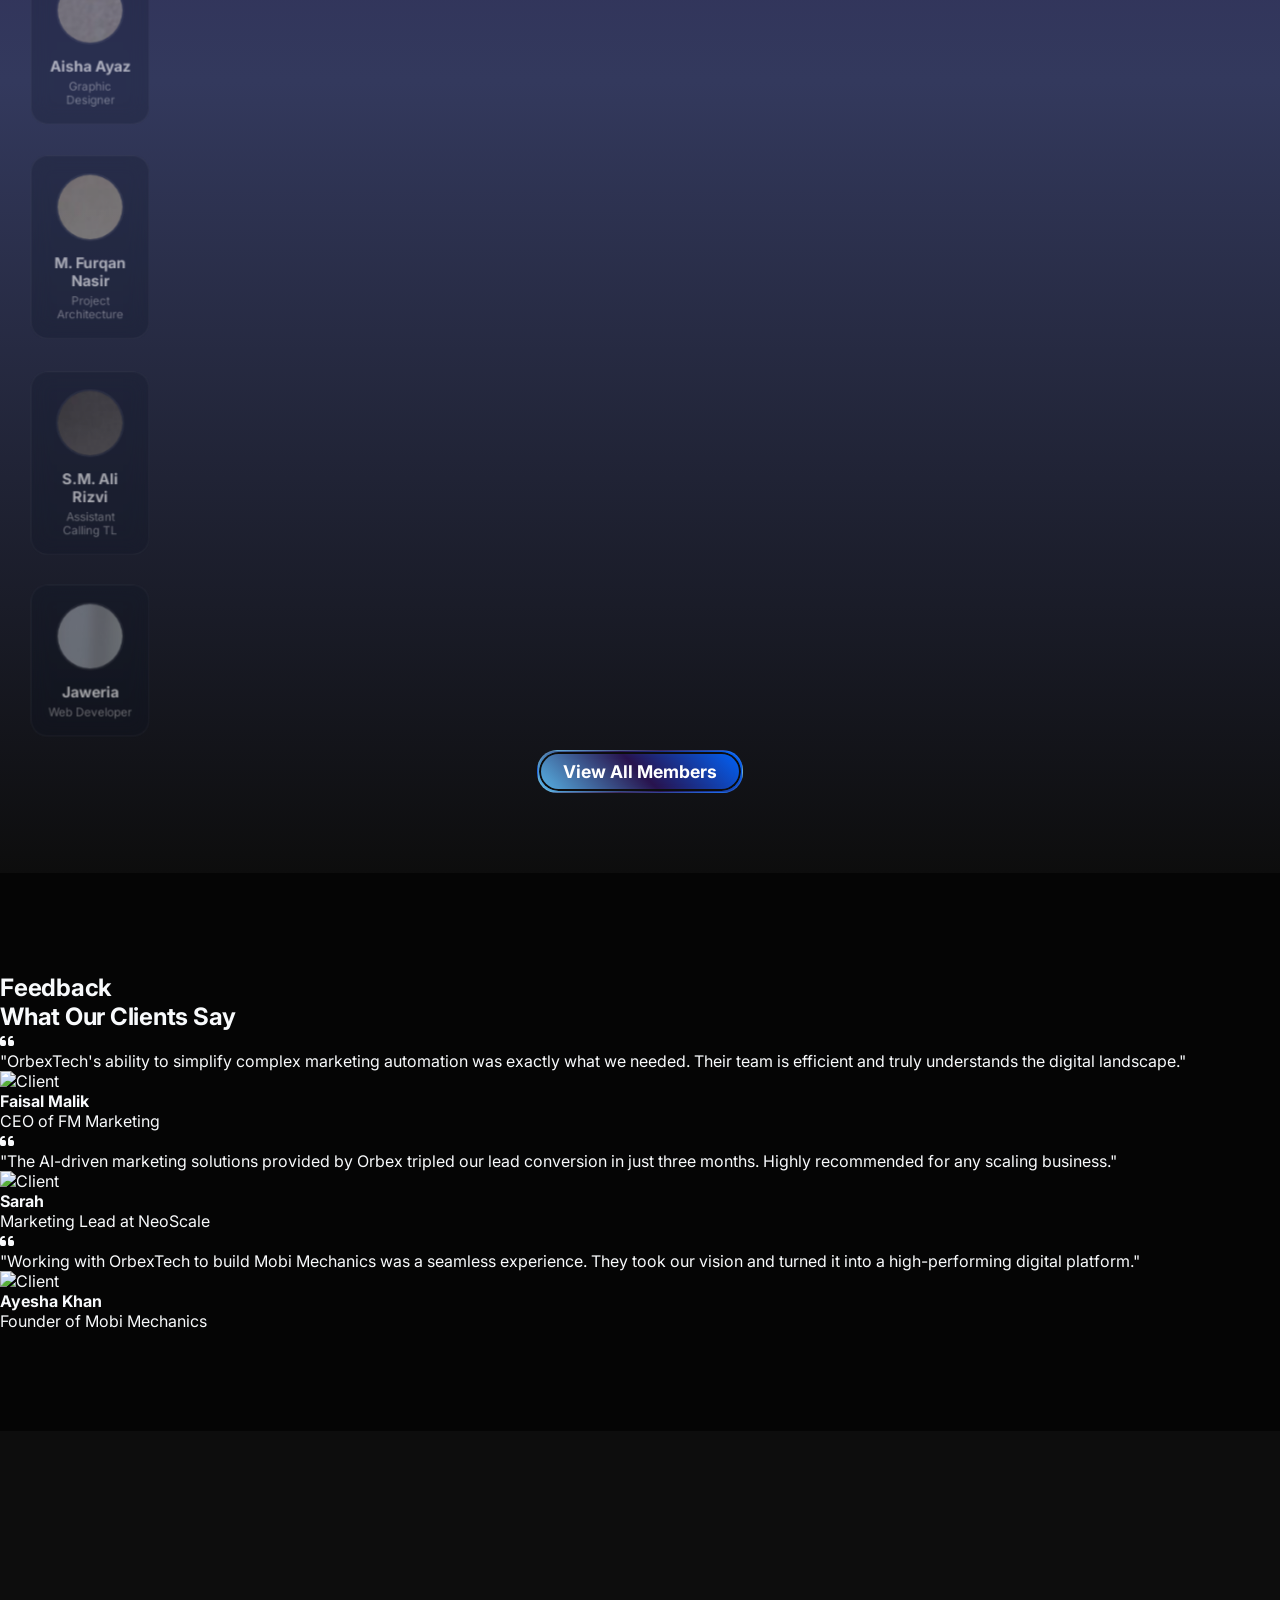
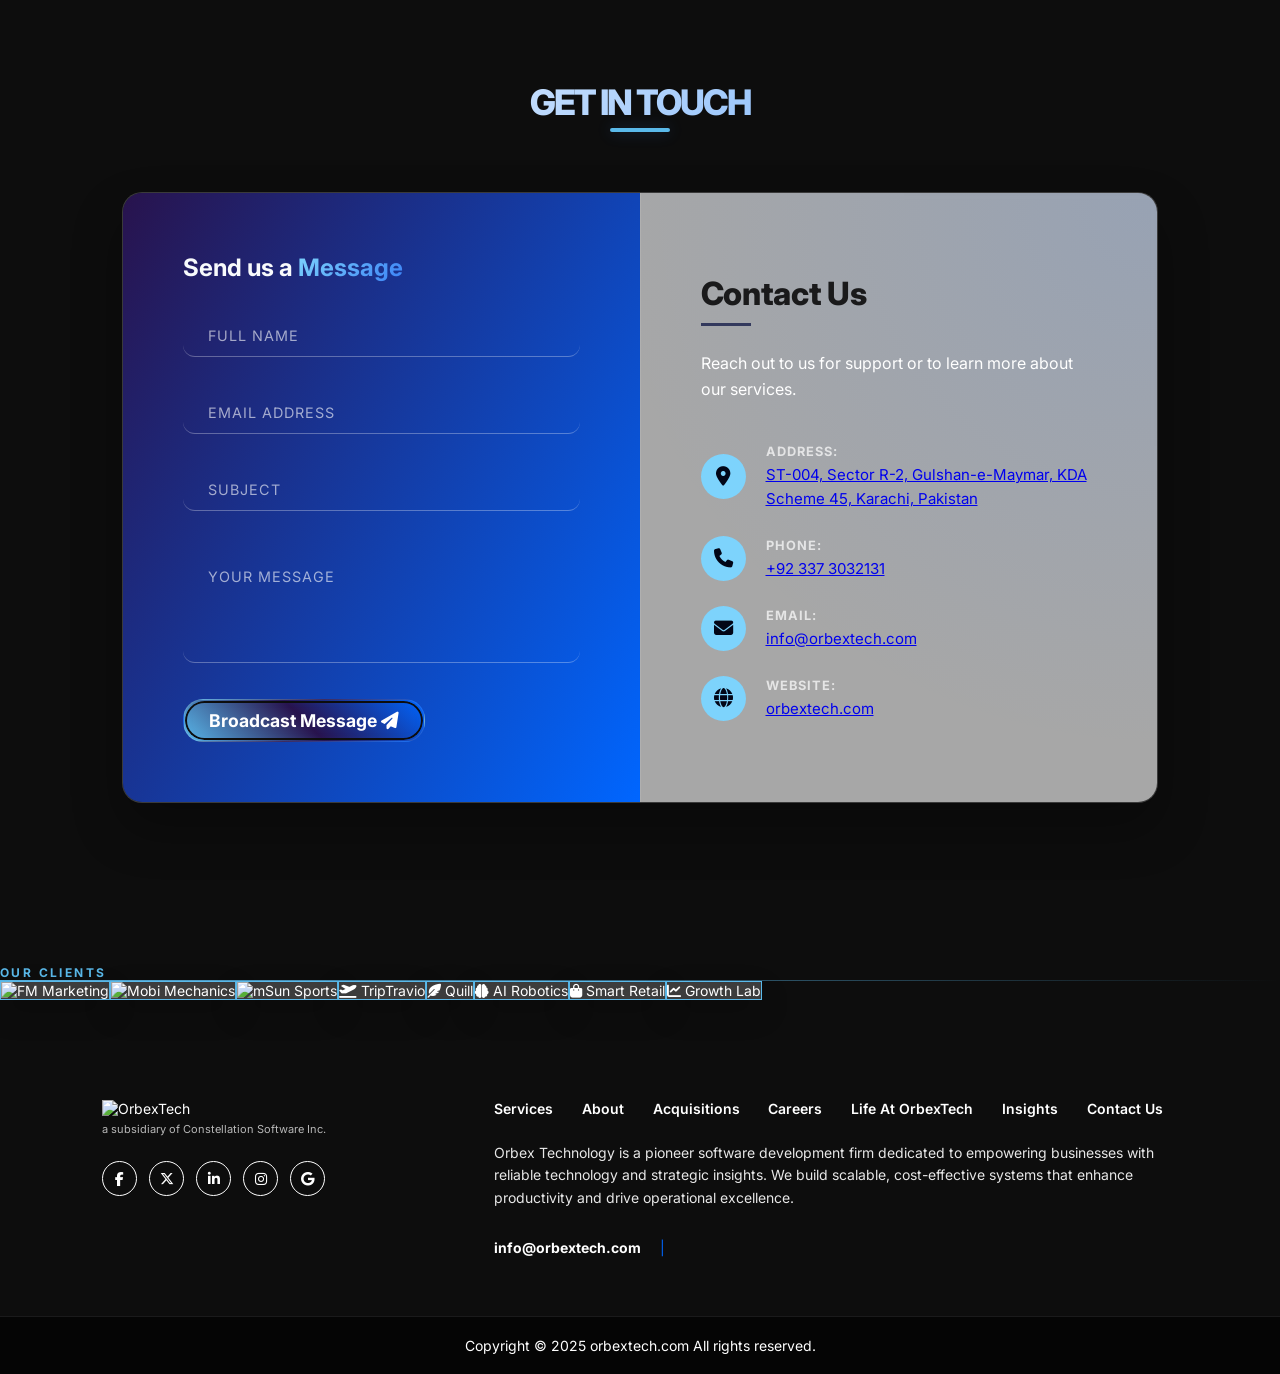
==== commit e49ffa04: "Final" ====
--- a/index.html
+++ b/index.html
@@ -50,7 +50,7 @@
         <div class="header-container">
             <nav>
                 <div class="nav-logo" id="navLogo">
-                    <img src="assets/images/logo1.png" alt="OrbexTech Logo" class="footer-logo">
+                    <img src="assets/images/logo1.png" alt="OrbexTech Logo">
                 </div>
                 <div class="nav-links" id="navLinks">
                     <a href="#home">Home</a>
@@ -58,7 +58,6 @@
                     <a href="#Services">Services</a>
                     <a href="#Process">Workflow</a>
                     <a href="#Team">Team</a>
-                    <a href="#contact">Contact</a>
                 </div>
                 <button class="btn nav-contact-btn " onclick="scrollToContact()"><span>Contact Us</span></button>
                 <button class="nav-hamburger" id="navHamburger" aria-label="Toggle menu">
@@ -378,75 +377,127 @@
                 minds turning your ideas into reality.</p>
         </div>
 
-        <div class="team-carousel-container">
+        <div class="relative w-full max-w-[1400px] mx-auto flex items-center min-h-[550px]">
             <!-- Left Arrow -->
-            <button class="team-nav-btn" id="teamPrev"><i class="fas fa-chevron-left"></i></button>
-
-            <!-- Card 1 -->
-            <div class="team-card hidden lg:block">
-                <div class="team-avatar-wrap">
-                    <img src="assets/images/team/muneeb.png" alt="Muneeb">
-                </div>
-                <h4>Muneeb</h4>
-                <p>Team Leader</p>
+            <button class="team-nav-btn absolute left-2 md:left-[5%] z-20" id="teamPrev"><i
+                    class="fas fa-chevron-left"></i></button>
+
+            <div class="flex overflow-x-auto items-center w-full gap-8 py-12 px-[10%] md:px-[30%] lg:px-[40%] scroll-smooth hide-scrollbar" id="teamTrack" style="scrollbar-width: none; -ms-overflow-style: none;">
+                <!-- Card 1 -->
+            <div class="team-card">
+                <div class="team-avatar-wrap">
+                    <!-- CHANGE IMAGE HERE: Update the src attribute below -->
+                    <img src="assets/images/ZorainRizvi.jpeg" alt="Zorain Rizvi">
+                </div>
+                <h4>Zorain Rizvi</h4>
+                <p>Calling TL</p>
             </div>
 
             <!-- Card 2 -->
-            <div class="team-card hidden md:block">
-                <div class="team-avatar-wrap">
-                    <img src="assets/images/team/jaweria.png" alt="Jaweria">
+            <div class="team-card">
+                <div class="team-avatar-wrap">
+                    <!-- CHANGE IMAGE HERE: Update the src attribute below -->
+                    <img src="assets/images/RayyanKashif.jpeg" alt="Rayyan Kashif">
+                </div>
+                <h4>Rayyan Kashif</h4>
+                <p>Sales Manager Outdoor</p>
+            </div>
+
+            <!-- Card 3 -->
+            <div class="team-card">
+                <div class="team-avatar-wrap">
+                    <!-- CHANGE IMAGE HERE: Update the src attribute below -->
+                    <img src="assets/images/MunhibBaig.jpeg" alt="Munhib Baig">
+                </div>
+                <h4>Munhib Baig</h4>
+                <p>Team Leader (Chat base)</p>
+            </div>
+
+            <!-- Card 4 -->
+            <div class="team-card">
+                <div class="team-avatar-wrap">
+                    <!-- CHANGE IMAGE HERE: Update the src attribute below -->
+                    <img src="assets/images/FazlerabbiUddinKhan.jpeg" alt="Fazlerabbi Uddin Khan">
+                </div>
+                <h4>Fazlerabbi U.</h4>
+                <p>Sale Manager (Chat)</p>
+            </div>
+
+            <!-- Card 5 -->
+            <div class="team-card">
+                <div class="team-avatar-wrap">
+                    <!-- CHANGE IMAGE HERE: Update the src attribute below -->
+                    <img src="assets/images/AbdulHaseeb.jpeg" alt="Abdul Haseeb">
+                </div>
+                <h4>Abdul Haseeb</h4>
+                <p>HR</p>
+            </div>
+
+            <!-- Card 6 (Spotlight Center) -->
+            <div class="team-card spotlight">
+                <div class="team-avatar-wrap">
+                    <!-- CHANGE IMAGE HERE: Update the src attribute below -->
+                    <img src="assets/images/MuhammadWarisKarim.jpeg" alt="CEO">
+                </div>
+                <h4>Muhammad Waris Karim</h4>
+                <p>CEO & Founder</p>
+            </div>
+
+            <!-- Card 7 -->
+            <div class="team-card">
+                <div class="team-avatar-wrap">
+                    <!-- CHANGE IMAGE HERE: Update the src attribute below -->
+                    <img src="assets/images/IbadSharif.jpeg" alt="Ibaad Sharif">
+                </div>
+                <h4>Ibaad Sharif</h4>
+                <p>Developer</p>
+            </div>
+
+            <!-- Card 8 -->
+            <div class="team-card">
+                <div class="team-avatar-wrap">
+                    <!-- CHANGE IMAGE HERE: Update the src attribute below -->
+                    <img src="assets/images/AishaAyaz.jpeg" alt="Aisha Ayaz">
+                </div>
+                <h4>Aisha Ayaz</h4>
+                <p>Graphic Designer</p>
+            </div>
+
+            <!-- Card 9 -->
+            <div class="team-card">
+                <div class="team-avatar-wrap">
+                    <!-- CHANGE IMAGE HERE: Update the src attribute below -->
+                    <img src="assets/images/MuhammadFurqanNasir.jpeg" alt="Muhammad Furqan Nasir">
+                </div>
+                <h4>M. Furqan Nasir</h4>
+                <p>Project Architecture</p>
+            </div>
+
+            <!-- Card 10 -->
+            <div class="team-card">
+                <div class="team-avatar-wrap">
+                    <!-- CHANGE IMAGE HERE: Update the src attribute below -->
+                    <img src="assets/images/SyedMuhammadAliRizvi.jpeg" alt="Syed Muhammad Ali Rizvi">
+                </div>
+                <h4>S.M. Ali Rizvi</h4>
+                <p>Assistant Calling TL</p>
+            </div>
+
+            <!-- Card 11 -->
+            <div class="team-card">
+                <div class="team-avatar-wrap">
+                    <!-- CHANGE IMAGE HERE: Update the src attribute below -->
+                    <img src="assets/images/Jaweria.jpeg" alt="Jaweria">
                 </div>
                 <h4>Jaweria</h4>
                 <p>Web Developer</p>
             </div>
 
-            <!-- Card 3 -->
-            <div class="team-card">
-                <div class="team-avatar-wrap">
-                    <img src="https://images.unsplash.com/photo-1507003211169-0a1dd7228f2d?w=150" alt="Ali Rizvi">
-                </div>
-                <h4>Ali Rizvi</h4>
-                <p>ACTL</p>
-            </div>
-
-            <!-- Card 4 (Spotlight Center) -->
-            <div class="team-card spotlight">
-                <div class="team-avatar-wrap">
-                    <img src="https://images.unsplash.com/photo-1519085360753-af0119f7cbe7?w=300" alt="CEO">
-                </div>
-                <h4>Muhammad Waris Karim</h4>
-                <p>CEO & Founder</p>
-            </div>
-
-            <!-- Card 5 -->
-            <div class="team-card">
-                <div class="team-avatar-wrap">
-                    <img src="assets/images/team/furqan.png" alt="Furqan">
-                </div>
-                <h4>Furqan Nasir</h4>
-                <p>Architecture</p>
-            </div>
-
-            <!-- Card 6 -->
-            <div class="team-card hidden md:block">
-                <div class="team-avatar-wrap">
-                    <img src="https://images.unsplash.com/photo-1494790108377-be9c29b29330?w=150" alt="Aisha">
-                </div>
-                <h4>Aisha Ayaz</h4>
-                <p>Graphic Designer</p>
-            </div>
-
-            <!-- Card 7 -->
-            <div class="team-card hidden lg:block">
-                <div class="team-avatar-wrap">
-                    <img src="https://images.unsplash.com/photo-1506794778202-cad84cf45f1d?w=150" alt="Ibaad">
-                </div>
-                <h4>Ibaad Sharif</h4>
-                <p>Developer</p>
             </div>
 
             <!-- Right Arrow -->
-            <button class="team-nav-btn" id="teamNext"><i class="fas fa-chevron-right"></i></button>
+            <button class="team-nav-btn absolute right-2 md:right-[5%] z-20" id="teamNext"><i
+                    class="fas fa-chevron-right"></i></button>
         </div>
 
         <a href="team.html" class="btn mt-12">
@@ -570,20 +621,26 @@
                         <div class="info-details">
                             <div class="detail-box">
                                 <i class="fas fa-location-dot"></i>
-                                <p><strong>Address:</strong> ST-004, Sector R-2, Gulshan-e-Maymar, KDA Scheme 45,
-                                    Karachi, Pakistan</p>
+                                <p><strong>Address:</strong> <a
+                                        href="https://maps.google.com/?q=24HQ%2BJV2+Gulshan-e-Maymar,+Karachi,+Pakistan"
+                                        target="_blank" class="hover:text-[#3B82F6] transition-colors">ST-004, Sector
+                                        R-2, Gulshan-e-Maymar, KDA Scheme 45,
+                                        Karachi, Pakistan</a></p>
                             </div>
                             <div class="detail-box">
                                 <i class="fas fa-phone"></i>
-                                <p><strong>Phone:</strong> +92 337 3032131</p>
+                                <p><strong>Phone:</strong> <a href="tel:+923373032131"
+                                        class="hover:text-[#3B82F6] transition-colors">+92 337 3032131</a></p>
                             </div>
                             <div class="detail-box">
                                 <i class="fas fa-envelope"></i>
-                                <p><strong>Email:</strong> info@orbextech.com</p>
+                                <p><strong>Email:</strong> <a href="mailto:info@orbextech.com"
+                                        class="hover:text-[#3B82F6] transition-colors">info@orbextech.com</a></p>
                             </div>
                             <div class="detail-box">
                                 <i class="fas fa-globe"></i>
-                                <p><strong>Website:</strong> orbextech.com</p>
+                                <p><strong>Website:</strong> <a href="https://www.orbextech.com" target="_blank"
+                                        class="hover:text-[#3B82F6] transition-colors">orbextech.com</a></p>
                             </div>
                         </div>
                     </div>
--- a/assets/css/style.css
+++ b/assets/css/style.css
@@ -589,12 +589,6 @@
     transition: all 0.3s ease;
 }
 
-.team-avatar-wrap img {
-    width: 100%;
-    height: 100%;
-    object-fit: cover;
-}
-
 .team-card.spotlight .team-avatar-wrap {
     width: 140px;
     height: 140px;
@@ -750,6 +744,12 @@
     position: absolute;
     inset: 0;
     background: radial-gradient(circle at top right, rgba(59, 130, 246, 0.15), transparent 70%);
+    pointer-events: none;
+}
+
+.info-content {
+    position: relative;
+    z-index: 10;
 }
 
 
@@ -940,7 +940,6 @@
 .footer-logo {
     max-width: 200px;
     margin-bottom: 5px;
-    filter: brightness(0) invert(1);
 }
 
 .subsidiary {
@@ -1417,10 +1416,17 @@
 }
 
 .detail-box i {
-    color: var(--accent-gold);
-    font-size: 20px;
-    width: 25px;
-    text-align: center;
+    width: 45px;
+    height: 45px;
+    background: #7DD3FC;
+    color: #020617;
+    display: flex;
+    align-items: center;
+    justify-content: center;
+    border-radius: 50%;
+    font-size: 1.2rem;
+    transition: all 0.3s ease;
+    flex-shrink: 0;
 }
 
 .detail-box p {
@@ -3709,7 +3715,6 @@
 .footer-logo {
     max-width: 200px;
     margin-bottom: 5px;
-    filter: brightness(0) invert(1);
 }
 
 .subsidiary {
@@ -4537,10 +4542,17 @@
 }
 
 .detail-box i {
-    color: var(--accent-gold);
-    font-size: 20px;
-    width: 25px;
-    text-align: center;
+    width: 45px;
+    height: 45px;
+    background: #7DD3FC;
+    color: #020617;
+    display: flex;
+    align-items: center;
+    justify-content: center;
+    border-radius: 50%;
+    font-size: 1.2rem;
+    transition: all 0.3s ease;
+    flex-shrink: 0;
 }
 
 .detail-box p {
@@ -5701,15 +5713,20 @@
 .detail-box i {
     width: 45px;
     height: 45px;
-    background: rgba(255, 255, 255, 0.15);
+    background: #7DD3FC; /* Using the bright brand blue for high visibility */
+    color: #020617; /* Dark black/blue for contrast */
     display: flex;
     align-items: center;
     justify-content: center;
-    border-radius: 12px;
+    border-radius: 50%;
     font-size: 1.2rem;
-    color: white;
-    backdrop-filter: blur(4px);
-    border: 1px solid rgba(255, 255, 255, 0.1);
+    transition: all 0.3s ease;
+    flex-shrink: 0;
+}
+
+.detail-box:hover i {
+    background: white;
+    transform: scale(1.1);
 }
 
 .detail-box p strong {
